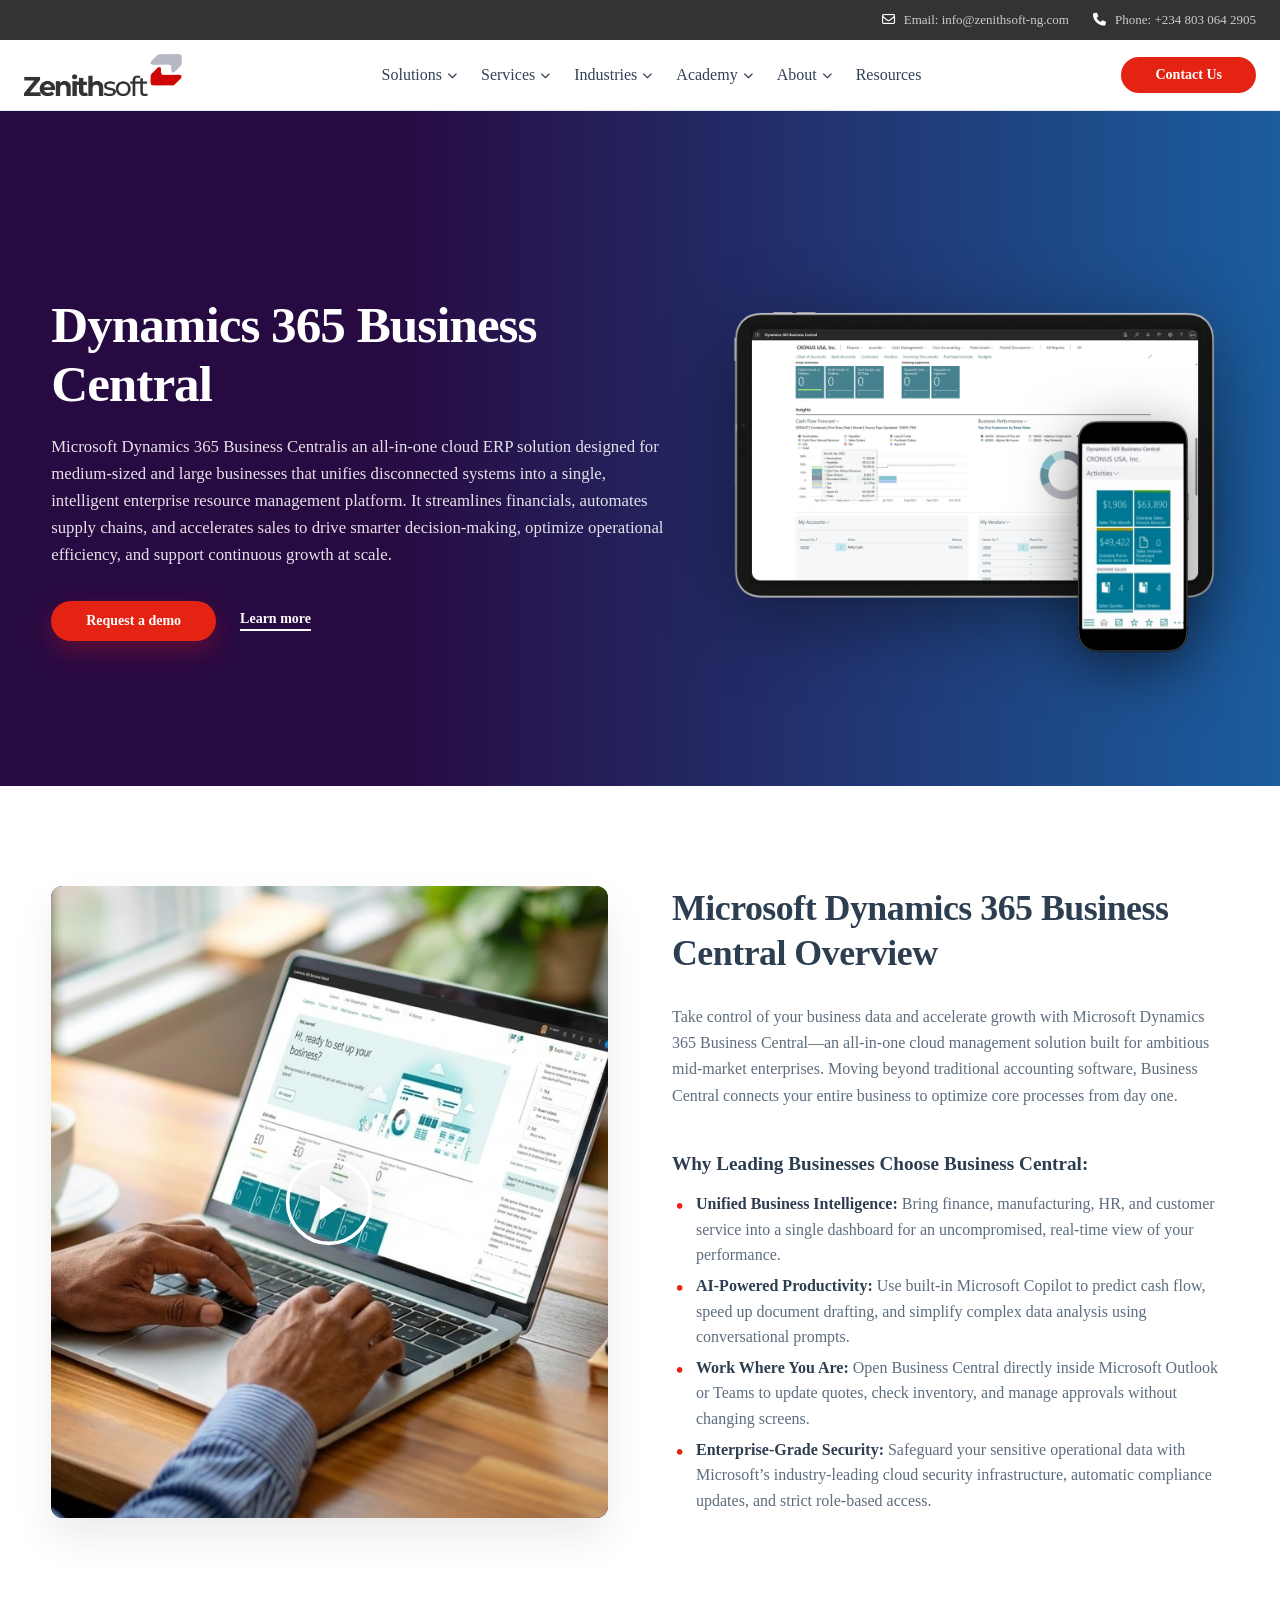
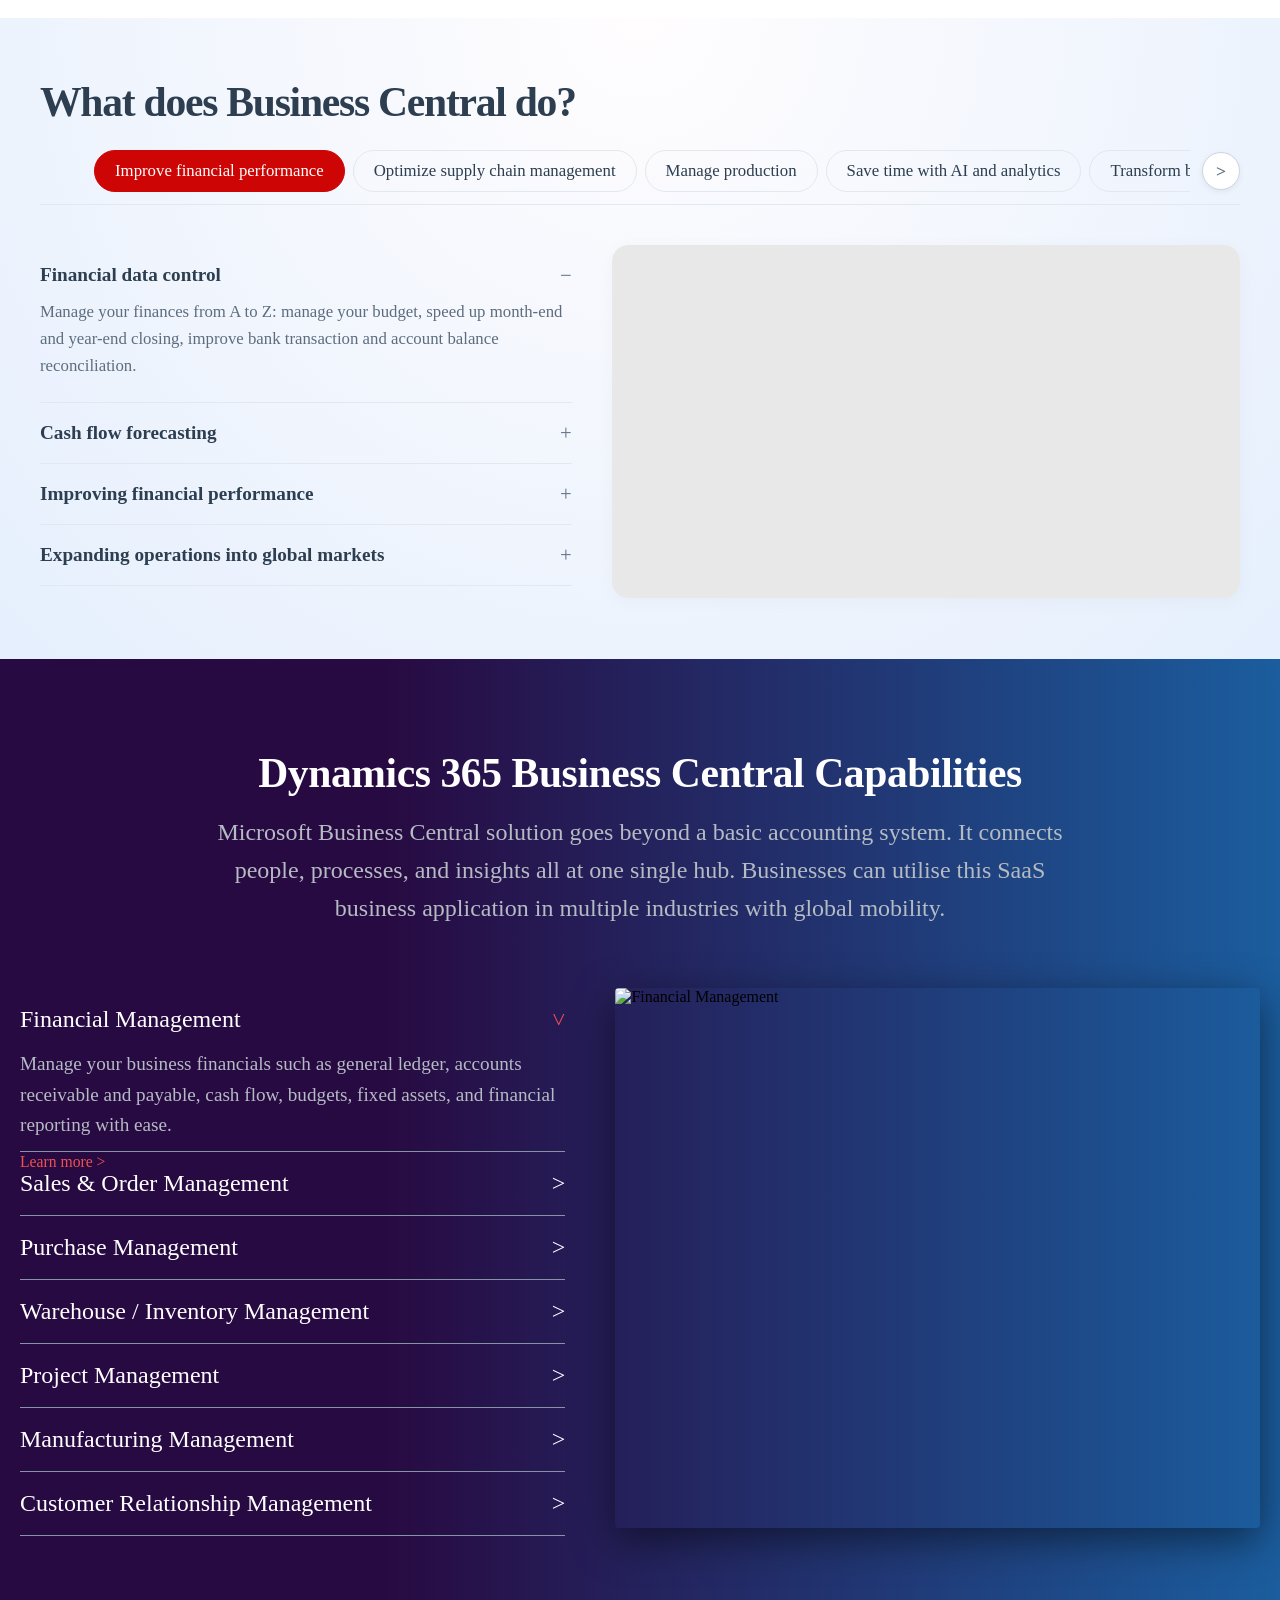
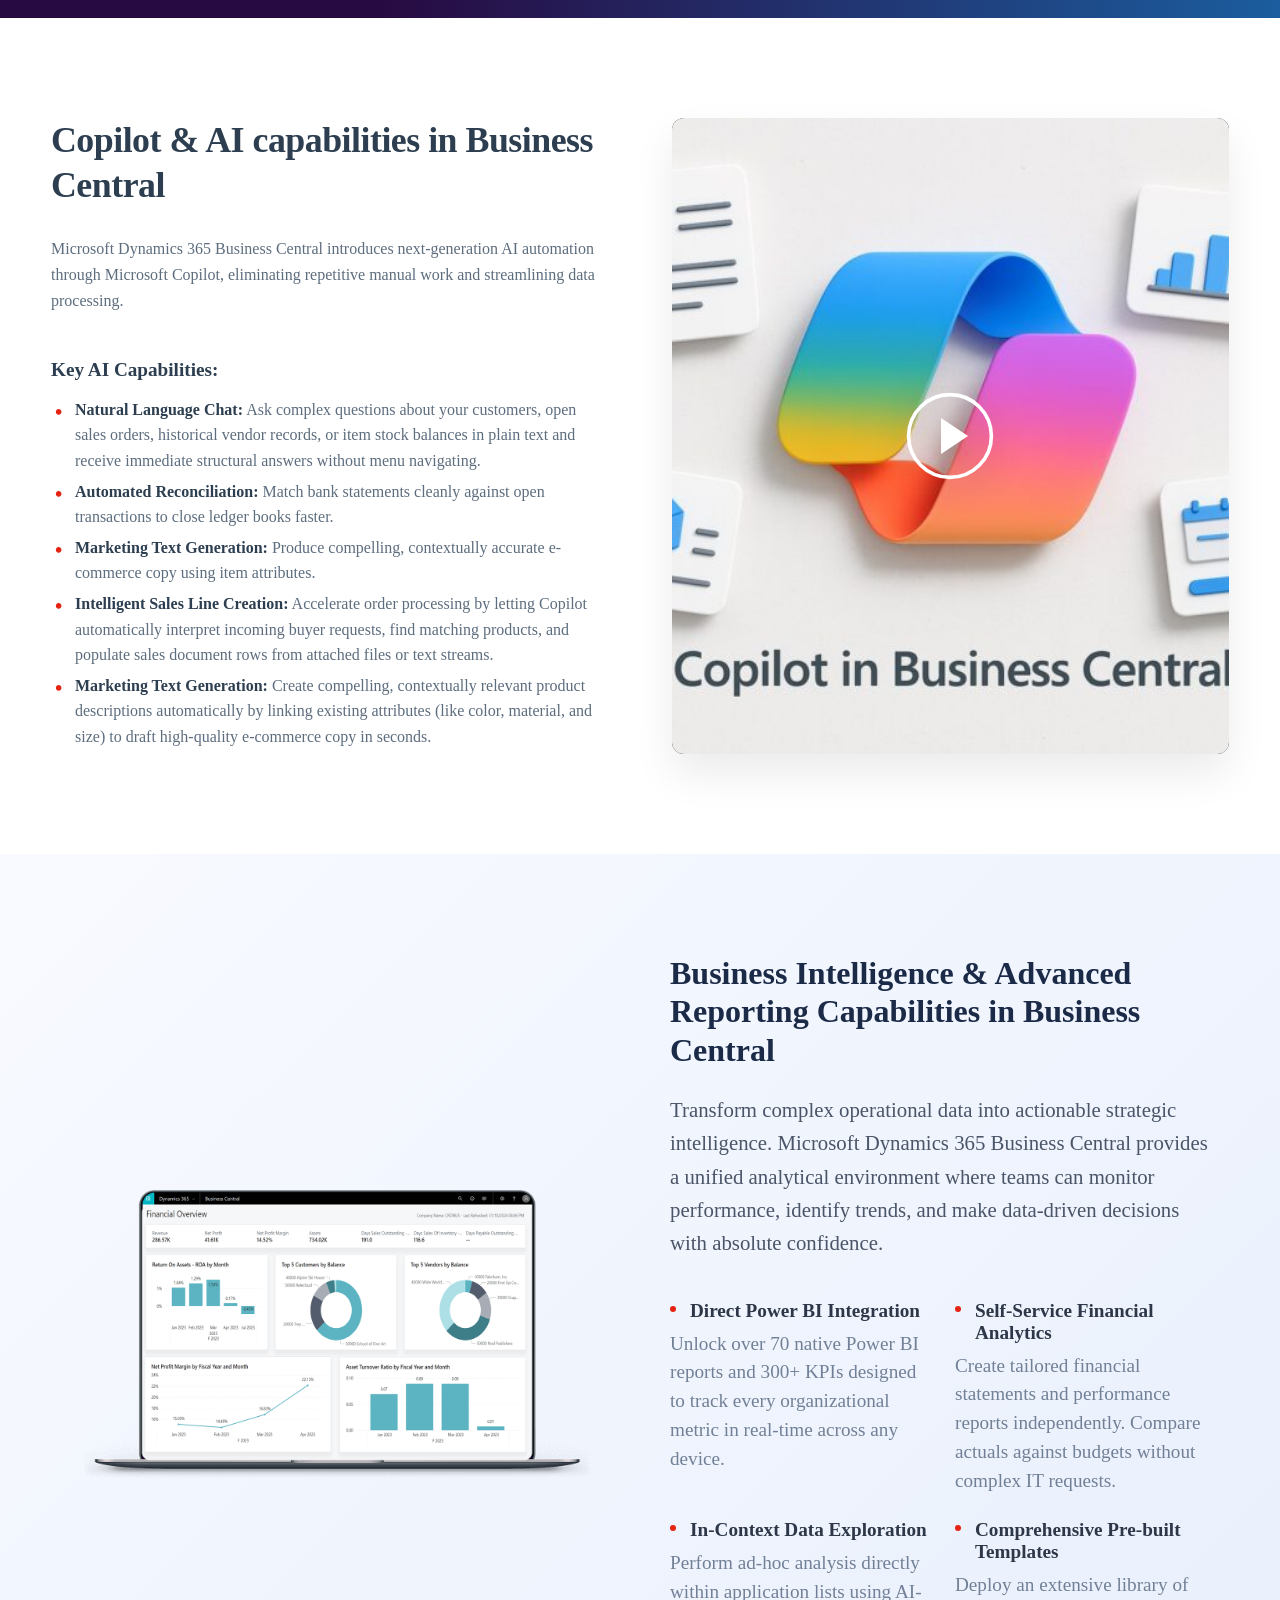
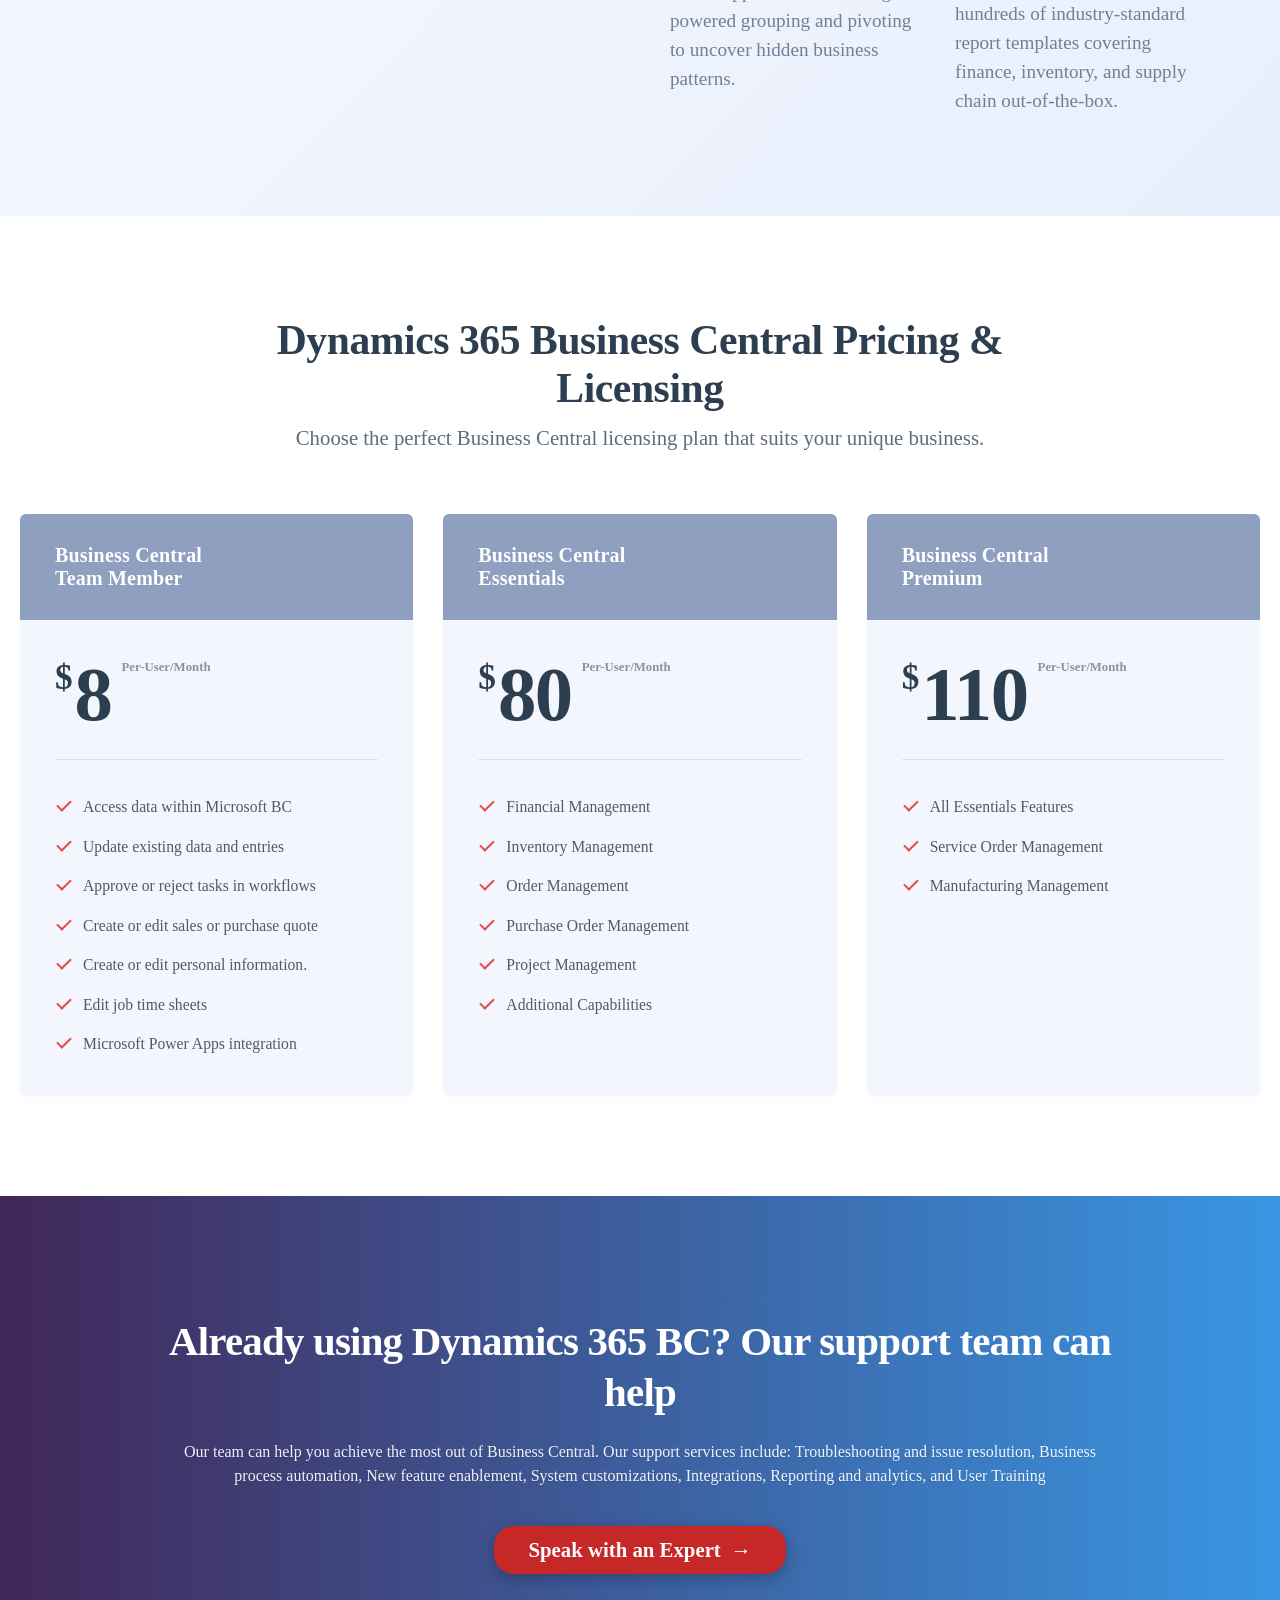
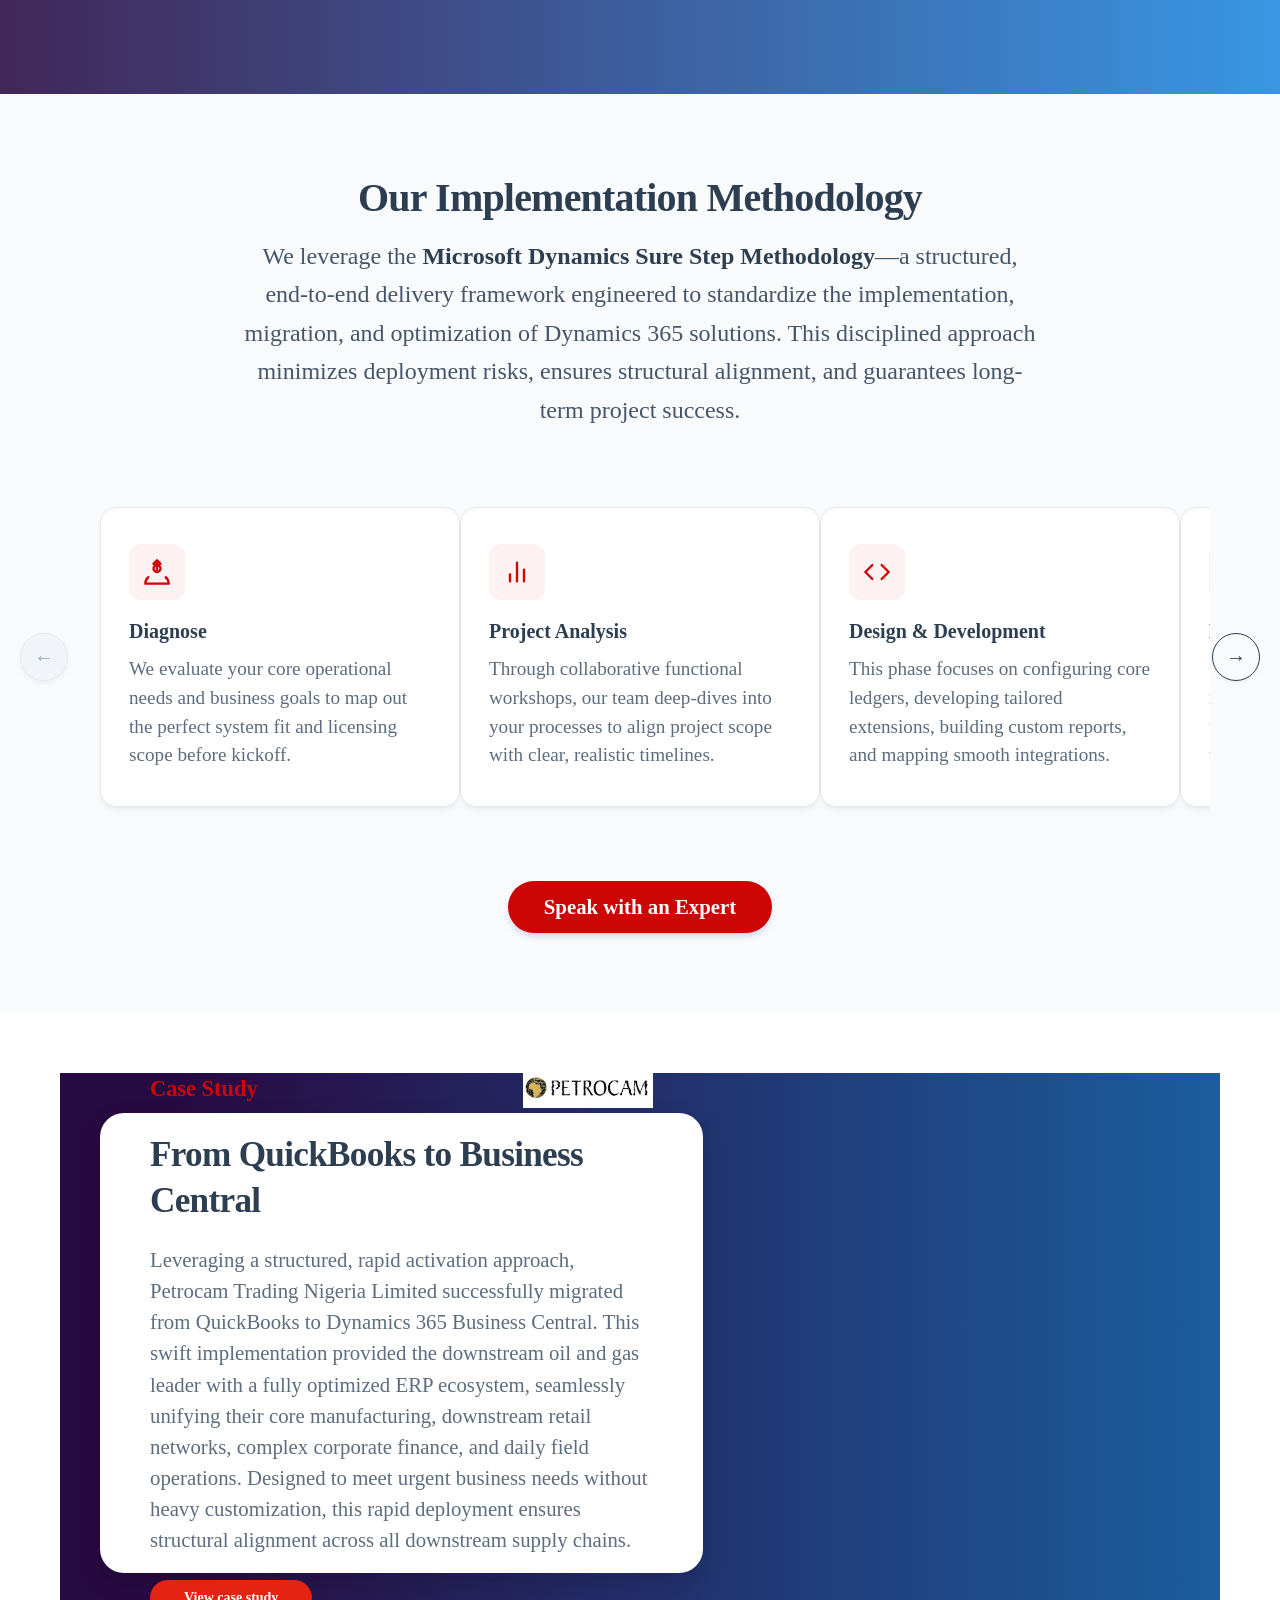
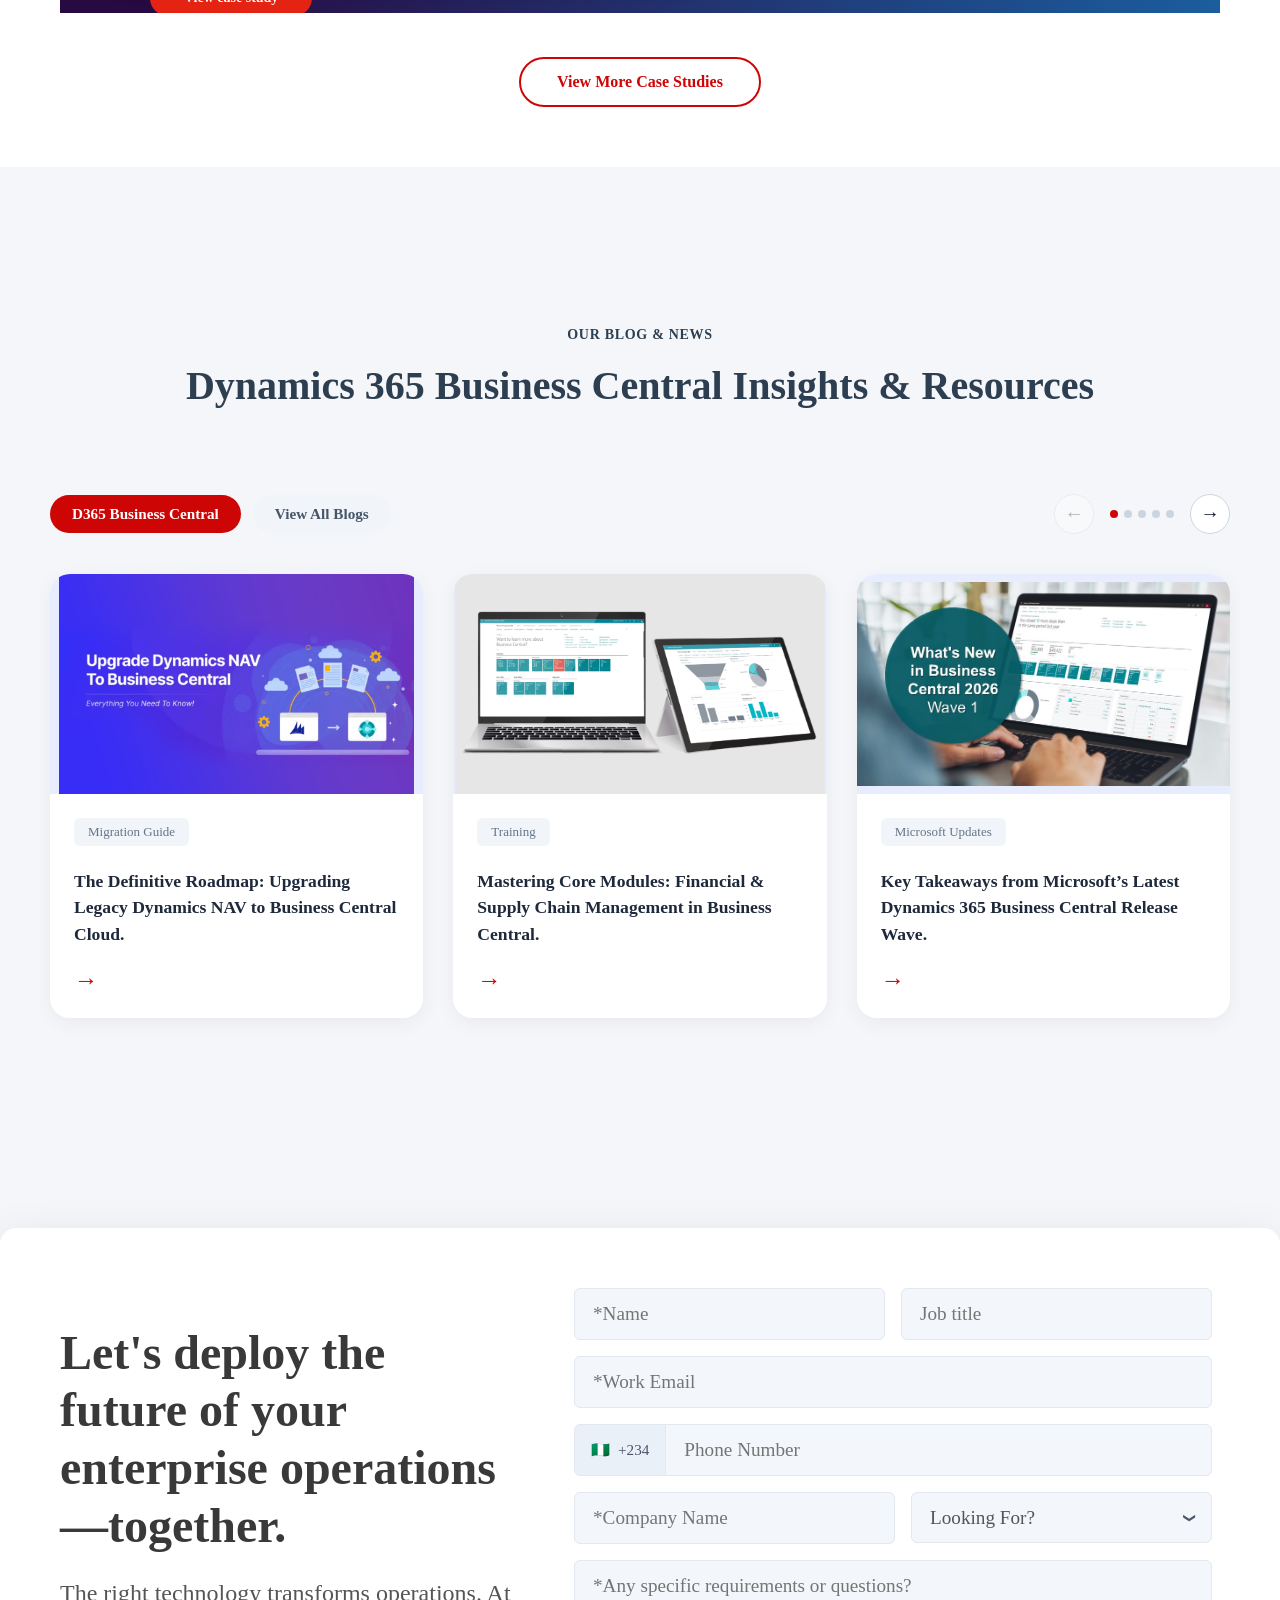
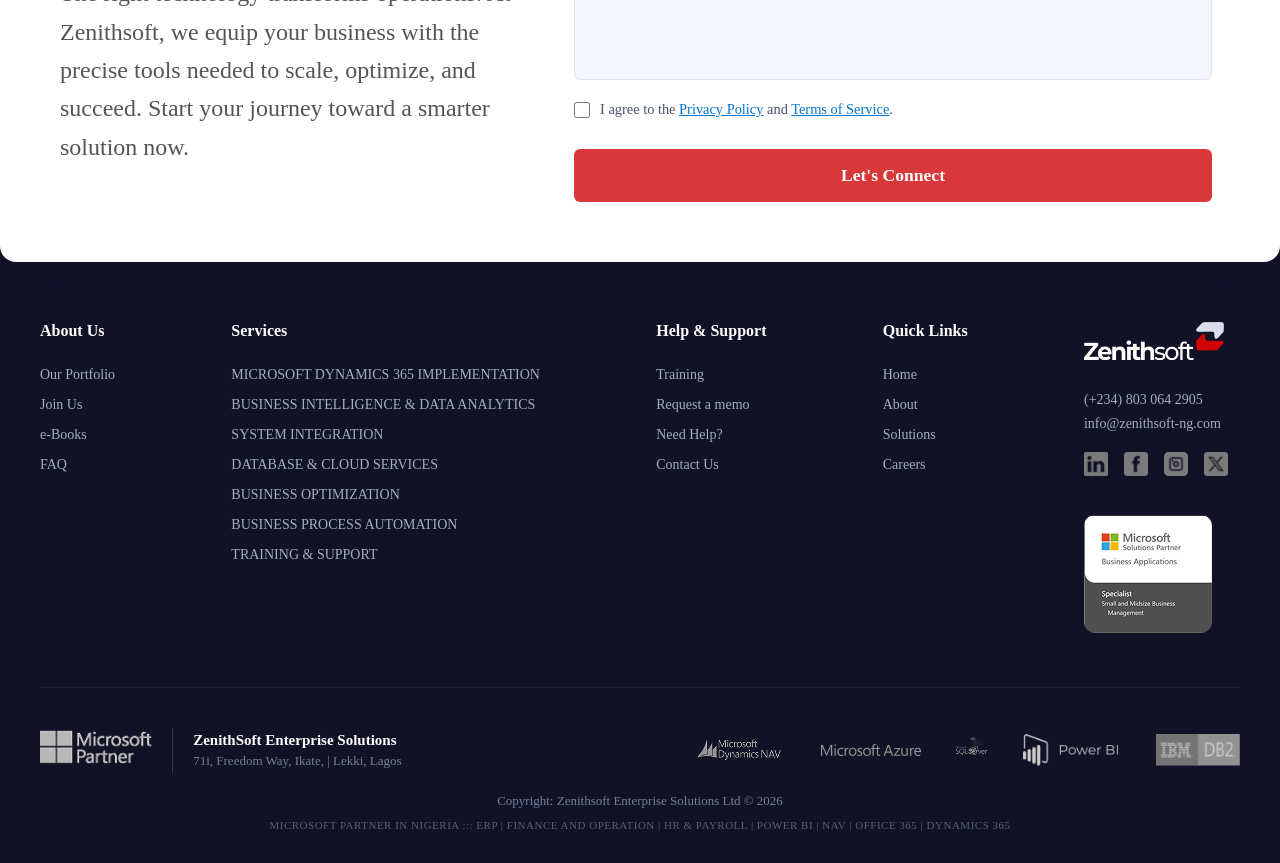
==== business-central.html @ 19b4be29 "Add files via upload" ====
<!DOCTYPE html>
<html lang="en">
<head>
    <meta charset="UTF-8">
    <meta name="viewport" content="width=device-width, initial-scale=1.0">
    <title>Zenithsoft Enterprise Solutions Limited</title>
      <link rel="icon" type="image/png" href="/logo & icons/favicon.png">
    <link rel="stylesheet" href="https://cdnjs.cloudflare.com/ajax/libs/font-awesome/6.4.0/css/all.min.css">
    <link rel="stylesheet" href="/css/business-central.css">
</head>
<body>

    <div class="top-bar" id="topBar">
        <div class="top-bar-container">
            <span class="top-bar-item"><i class="fa-regular fa-envelope"></i> Email: info@zenithsoft-ng.com</span>
            <span class="top-bar-item"><i class="fa-solid fa-phone"></i> Phone: +234 803 064 2905</span>
        </div>
    </div>

<!-- navigation -->
<header class="navbar" id="mainNavbar">
    <div class="nav-container">
        <div class="logo">
            <a href="/index.html">
                <img src="/logo & icons/logo updated black.png" alt="Zenithsoft Logo" class="brand-img">
            </a>
        </div>

        <button class="menu-toggle" id="menuToggle" aria-label="Toggle navigation">
            <i class="fa-solid fa-bars"></i>
        </button>

        <nav class="nav-links" id="navLinks">
            <button class="menu-close" id="menuClose" aria-label="Close menu"><i class="fa-solid fa-xmark"></i></button>
            
            <div class="nav-item-dropdown">
                <a href="#solutions" class="nav-item dropdown-trigger">Solutions <i class="fa-solid fa-chevron-down nav-arrow"></i></a>
                <div class="dropdown-pane mega-menu">
                    <div class="mega-menu-grid grid-4-cols">
                        <div class="menu-column">
                            <h3 class="column-title">
                                <a href="#solutions" class="column-link">
                                    <img src="/logo & icons/dynmics365.png" alt="" class="column-icon-img">
                                    Dynamics 365
                                </a>
                                <i class="fa-solid fa-chevron-down mobile-column-arrow"></i>
                            </h3>
                            <ul class="sub-list">
                                <li><a href="business-central.html">Business Central</a></li>
                                <li><a href="#">Finance & Operations</a></li>
                                <li><a href="#">Supply Chain</a></li>
                                <li><a href="#">Sales</a></li>
                                <li><a href="#">Finance</a></li>
                                <li><a href="#">Customer Service</a></li>
                                <li><a href="#">Human Resources</a></li>
                                <li><a href="#">Field Service</a></li>
                            </ul>
                        </div>

                        <div class="menu-column">
                            <h3 class="column-title">
                                <a href="#addons" class="column-link">
                                    <img src="/logo & icons/add-on.png" alt="" class="column-icon-img">
                                    Add-ons
                                </a>
                                <i class="fa-solid fa-chevron-down mobile-column-arrow"></i>
                            </h3>
                            <ul class="sub-list">
                                <li><a href="#">Advanced Payroll on BC</a></li>
                                <li><a href="#">Purchase Requisition</a></li>
                                <li><a href="#">Visitor Management</a></li>
                                <li><a href="#">Leave Management in BC HR Module</a></li>
                            </ul>
                        </div>

                        <div class="menu-column">
                            <h3 class="column-title">
                                <a href="#powerplatform" class="column-link">
                                    <img src="/logo & icons/Microsoft_Power_Platform_logo.png" alt="" class="column-icon-img">
                                    Power Platform
                                </a>
                                <i class="fa-solid fa-chevron-down mobile-column-arrow"></i>
                            </h3>
                            <ul class="sub-list">
                                <li><a href="#">Microsoft Power BI</a></li>
                                <li><a href="#">Microsoft Power Apps</a></li>
                                <li><a href="#">Microsoft Power Automate</a></li>
                                <li><a href="#">Power Virtual Agents</a></li>
                            </ul>
                        </div>

                        <div class="menu-column">
                            <h3 class="column-title">
                                <a href="#azureiot" class="column-link">
                                    <img src="/logo & icons/iot-hub.png" alt="" class="column-icon-img">
                                    Azure IoT
                                </a>
                                <i class="fa-solid fa-chevron-down mobile-column-arrow"></i>
                            </h3>
                            <ul class="sub-list">
                                <li><a href="#">Azure IoT Hub Services</a></li>
                                <li><a href="#">IoT Central</a></li>
                                <li><a href="#">Azure Sphere Deployments</a></li>
                                <li><a href="#">Azure IoT Edge Security</a></li>
                            </ul>
                        </div>

                        <div class="menu-column">
                            <h3 class="column-title">
                                <a href="#legacy" class="column-link">
                                    <img src="/logo & icons/old-dynamics.png" alt="" class="column-icon-img">
                                    Legacy Dynamics
                                </a>
                                <i class="fa-solid fa-chevron-down mobile-column-arrow"></i>
                            </h3>
                            <ul class="sub-list">
                                <li><a href="#">Dynamics NAV</a></li>
                                <li><a href="#">Dynamics CRM</a></li>
                                <li><a href="#">Dynamics AX</a></li>
                                <li><a href="#">Dynamics GP</a></li>
                            </ul>
                        </div>

                        <div class="menu-column">
                            <h3 class="column-title">
                                <a href="#productivity" class="column-link">
                                    <img src="/logo & icons/Microsoft_365 logo.png" alt="" class="column-icon-img">
                                    Cloud & Productivity
                                </a>
                                <i class="fa-solid fa-chevron-down mobile-column-arrow"></i>
                            </h3>
                            <ul class="sub-list">
                                <li><a href="#">Microsoft 365</a></li>
                                <li><a href="#">Microsoft Azure</a></li>
                                <li><a href="#">Microsoft Copilot</a></li>
                            </ul>
                        </div>
                    </div>
                </div>
            </div>

            <div class="nav-item-dropdown">
                <a href="#services" class="nav-item dropdown-trigger">Services <i class="fa-solid fa-chevron-down nav-arrow"></i></a>
                <div class="dropdown-pane mega-menu">
                    <div class="mega-menu-grid grid-4-cols">
                        <div class="menu-column">
                            <h3 class="column-title">
                                <span><i class="fa-solid fa-list-check icon-blue"></i> Solution Implementation</span>
                                <i class="fa-solid fa-chevron-down mobile-column-arrow"></i>
                            </h3>
                            <ul class="sub-list">
                                <li><a href="#">ERP Implementation</a></li>
                                <li><a href="#">CRM Implementation</a></li>
                                <li><a href="#">ERP Migration</a></li>
                                <li><a href="#">Solution Selection</a></li>
                            </ul>
                        </div>
                        
                        <div class="menu-column">
                            <h3 class="column-title">
                                <span><i class="fa-solid fa-chart-pie icon-teal"></i> Reporting & Analytics</span>
                                <i class="fa-solid fa-chevron-down mobile-column-arrow"></i>
                            </h3>
                            <ul class="sub-list">
                                <li><a href="#">Data Processing & Analysis</a></li>
                                <li><a href="#">Business Models Specification and Forecasting</a></li>
                                <li><a href="#">Reporting</a></li>
                                <li><a href="#">Data Visualization</a></li>
                            </ul>
                        </div>

                        <div class="menu-column row-span-2">
                            <h3 class="column-title">
                                <span><i class="fa-solid fa-laptop-code icon-indigo"></i> Software Engineering</span>
                                <i class="fa-solid fa-chevron-down mobile-column-arrow"></i>
                            </h3>
                            <ul class="sub-list">
                                <li><a href="#">Custom Development</a></li>
                                <li><a href="#">Integrations</a></li>
                                <li><a href="#">Automation</a></li>
                                <li><a href="#">Data Governance & AI Readiness</a></li>
                            </ul>
                        </div>

                        <div class="menu-column">
                            <h3 class="column-title">
                                <span><i class="fa-solid fa-cloud icon-cyan"></i> Cloud Services</span>
                                <i class="fa-solid fa-chevron-down mobile-column-arrow"></i>
                            </h3>
                            <ul class="sub-list">
                                <li><a href="#">Cloud Migration</a></li>
                                <li><a href="#">Hybrid Cloud Solutions</a></li>
                                <li><a href="#">Infrastructure as a Service</a></li>
                                <li><a href="#">Cloud Hosting & Storage</a></li>
                                <li><a href="#">Disaster Recovery</a></li>
                            </ul>
                        </div>

                        <div class="menu-column">
                            <h3 class="column-title">
                                <span><i class="fa-solid fa-heart-pulse icon-red"></i> Business Optimization</span>
                                <i class="fa-solid fa-chevron-down mobile-column-arrow"></i>
                            </h3>
                            <ul class="sub-list">
                                <li><a href="#">Business Process Discovery & Mapping</a></li>
                                <li><a href="#">Friction Identification & Gap Analysis</a></li>
                                <li><a href="#">Enterprise Solution Architecture & Deployment</a></li>
                                <li><a href="#">Post-Go-Live Performance Monitoring</a></li>
                                <li><a href="#">Continuous Optimization & Lifecycle Management</a></li>
                            </ul>
                        </div>

                        <div class="menu-column">
                            <h3 class="column-title">
                                <span><i class="fa-solid fa-users icon-orange"></i> User Adoption</span>
                                <i class="fa-solid fa-chevron-down mobile-column-arrow"></i>
                            </h3>
                            <ul class="sub-list">
                                <li><a href="#">Training</a></li>
                                <li><a href="#">Support</a></li>
                                <li><a href="#">Zenithsoft Academy</a></li>
                            </ul>
                        </div>
                    </div>
                </div>
            </div>

          <div class="nav-item-dropdown">
    <a href="#industries" class="nav-item dropdown-trigger">Industries <i class="fa-solid fa-chevron-down nav-arrow"></i></a>
    <div class="dropdown-pane mega-menu">
        <div class="mega-menu-grid grid-4-cols">
            
            <div class="menu-column">
                <h3 class="column-title no-border">
                    <span><i class="fa-solid fa-truck-ramp-box icon-indigo"></i> Wholesale & Distribution</span>
                </h3>
            </div>

            <div class="menu-column">
                <h3 class="column-title no-border">
                    <span><i class="fa-solid fa-oil-well icon-teal"></i> Oil and Gas</span>
                </h3>
            </div>

            <div class="menu-column">
                <h3 class="column-title no-border">
                    <span><i class="fa-solid fa-industry icon-blue"></i> Manufacturing</span>
                </h3>
            </div>

            <div class="menu-column">
                <h3 class="column-title no-border">
                    <span><i class="fa-solid fa-bolt icon-orange"></i> Power</span>
                </h3>
            </div>

            <div class="menu-column">
                <h3 class="column-title no-border">
                    <span><i class="fa-solid fa-landmark icon-lightblue"></i> Finance & Insurance</span>
                </h3>
            </div>

            <div class="menu-column">
                <h3 class="column-title no-border">
                    <span><i class="fa-solid fa-hammer icon-teal"></i> Construction</span>
                </h3>
            </div>

            <div class="menu-column">
                <h3 class="column-title no-border">
                    <span><i class="fa-solid fa-hotel icon-cyan"></i> Hospitality</span>
                </h3>
            </div>

            <div class="menu-column">
                <h3 class="column-title no-border">
                    <span><i class="fa-solid fa-hand-holding-heart icon-red"></i> Nonprofit</span>
                </h3>
            </div>

        </div>
    </div>
</div>




            <div class="nav-item-dropdown relative-container">
                <a href="#" class="nav-item dropdown-trigger">Academy <i class="fa-solid fa-chevron-down nav-arrow"></i></a>
                <div class="dropdown-pane small-menu">
                    <ul class="small-menu-list">
                        <li><a href="#"><i class="fa-solid fa-chart-line icon-red"></i> The Academy</a></li>
                    </ul>
                </div>
            </div>

            <div class="nav-item-dropdown relative-container">
                <a href="#about" class="nav-item dropdown-trigger">About <i class="fa-solid fa-chevron-down nav-arrow"></i></a>
                <div class="dropdown-pane small-menu">
                    <ul class="small-menu-list">
                        <li><a href="#"><i class="fa-solid fa-chart-line icon-red"></i> Overview</a></li>
                        <li><a href="/career.html"><i class="fa-solid fa-rocket icon-red"></i> Careers</a></li>
                    </ul>
                </div>
            </div>

            <a href="#blog" class="nav-item">Resources</a>
        </nav>

        <div class="nav-actions">
            <a href="/contactUs.html" class="contact-btn">Contact Us</a>
        </div>
    </div>
</header>



<!-- hero -->
 <section class="bc-hero">
    <div class="bc-hero-container">
        
        <div class="bc-hero-text">
            <h1 class="bc-hero-title">Dynamics 365 Business Central</h1>
            <p class="bc-hero-subtitle">Microsoft Dynamics 365 Business Centralis an all-in-one 
                cloud ERP solution designed for medium-sized and large businesses that unifies 
                disconnected systems into a single, intelligent enterprise resource management 
                platform. It streamlines financials, automates supply chains, and accelerates 
                sales to drive smarter decision-making, optimize operational efficiency, and
                 support continuous growth at scale.</p>
            
            <div class="bc-hero-actions">
                <a href="#form" class="cta-btn">Request a demo</a>
                <a href="#overview" class="hero-link-btn">Learn more</a>
            </div>
        </div>
        
        <div class="bc-hero-mockup">
            <img src="/BC/BC1.png" alt="Business Central Tablet Interface" class="device-tablet">
            <img src="/BC/BC-Mobile.png" alt="Business Central Mobile Interface" class="device-mobile">
        </div>
        
    </div>
</section>

   
<!-- business central overview section -->
<section class="bc-overview-section" id="overview">
    <div class="bc-overview-container">
        
        <div class="bc-overview-video-block scroll-reveal left">
            <div class="video-wrapper" id="videoWrapper">
                <iframe 
                    id="bcPlayer"
                    src="https://www.youtube-nocookie.com/embed/X7B99e3mNfI?enablejsapi=1&rel=0" 
                    title="Microsoft Dynamics 365 Business Central Overview" 
                    frameborder="0" 
                    allow="accelerometer; autoplay; clipboard-write; encrypted-media; gyroscope; picture-in-picture; web-share" 
                    allowfullscreen>
                </iframe>
                
                <div class="video-cover-overlay" id="videoCover">
                    <img src="/BC/Thumbnail.png" alt="Video Placeholder Background" class="cover-bg">
                    <button class="custom-play-trigger" aria-label="Atskaņot video">
                        <svg viewBox="0 0 100 100" class="play-svg-icon">
                            <circle cx="50" cy="50" r="46" fill="none" stroke="#ffffff" stroke-width="4"/>
                            <polygon points="40,30 70,50 40,70" fill="#ffffff"/>
                        </svg>
                    </button>
                </div>
            </div>
        </div>
        
        <div class="bc-overview-text-block scroll-reveal right">
            <h2 class="overview-main-title">Microsoft Dynamics 365 Business Central Overview</h2>
            
            <p class="overview-body-paragraph">
                Take control of your business data and accelerate growth with Microsoft Dynamics 365 Business Central—an all-in-one cloud management solution built for ambitious mid-market enterprises. Moving beyond traditional accounting software, Business Central connects your entire business to optimize core processes from day one.
            </p>
            
            <h3 class="overview-sub-title">Why Leading Businesses Choose Business Central:</h3>
            <ul class="overview-feature-list">
                <li><strong>Unified Business Intelligence:</strong> Bring finance, manufacturing, HR, and customer service into a single dashboard for an uncompromised, real-time view of your performance.</li>
                <li><strong>AI-Powered Productivity:</strong> Use built-in Microsoft Copilot to predict cash flow, speed up document drafting, and simplify complex data analysis using conversational prompts.</li>
                <li><strong>Work Where You Are:</strong> Open Business Central directly inside Microsoft Outlook or Teams to update quotes, check inventory, and manage approvals without changing screens.</li>
                <li><strong>Enterprise-Grade Security:</strong> Safeguard your sensitive operational data with Microsoft’s industry-leading cloud security infrastructure, automatic compliance updates, and strict role-based access.</li>
            </ul>
        </div>

    </div>
</section>


<!-- WHAT DOES BUSINESS CENTRAL DO -->
<section class="bcz-overview-section">
    <div class="bcz-container">
        <h2 class="bcz-section-title">What does Business Central do?</h2>

        <div class="bcz-tabs-wrapper">
            <button class="bcz-nav-arrow bcz-arrow-left bcz-is-hidden" id="bczTabScrollLeft" aria-label="Scroll tabs left">&lt;</button>
            
            <div class="bcz-tabs-scroll-container" id="bczTabsScrollContainer">
                <div class="bcz-tabs-track" id="bczTabsTrack"></div>
            </div>

            <button class="bcz-nav-arrow bcz-arrow-right" id="bczTabScrollRight" aria-label="Scroll tabs right">&gt;</button>
        </div>

        <div class="bcz-feature-grid">
            <div class="bcz-accordion-column" id="bczAccordionContainer"></div>

            <div class="bcz-media-column">
                <div class="bcz-media-frame">
                    <img id="bczFeatureImage" class="bcz-display-media bcz-image-element bcz-is-hidden" src="" alt="Feature Preview Graphic">
                    
                    <div id="bczVideoWrapper" class="bcz-display-media bcz-video-wrapper">
                        <div class="bcz-video-cover" id="bczVideoCover">
                            <div class="bcz-mock-dashboard-bg"></div>
                        </div>
                        
                        <div class="bcz-iframe-container">
                            <video id="bczLocalPlayer" playsinline preload="auto" autoplay muted loop>
                                <source src="/BC/Business Central.mp4" type="video/mp4">
                                Your browser does not support the video tag.
                            </video>
                        </div>
                    </div>
                </div>
            </div>
        </div>
    </div>
</section>


<!-- CAPABILITIES -->
<section class="bcc-capabilities-section">
    <div class="bcc-container">
        <div class="bcc-header-block">
            <h2 class="bcc-section-title">Dynamics 365 Business Central Capabilities</h2>
            <p class="bcc-section-subtitle">Microsoft Business Central solution goes beyond a basic accounting system. It connects people, processes, and insights all at one single hub. Businesses can utilise this SaaS business application in multiple industries with global mobility.</p>
        </div>

        <div class="bcc-feature-grid">
            <div class="bcc-accordion-column" id="bccAccordionContainer"></div>

            <div class="bcc-media-column">
                <div class="bcc-media-frame">
                    <div class="bcc-media-stack" id="bccMediaStack"></div>
                </div>
            </div>
        </div>
    </div>
</section>


<!-- Copilot & AI capabilities in Business Central -->
<section class="bc-overview-section">
    <div class="bc-overview-container">
        
        <div class="bc-overview-text-block scroll-reveal left">
            <h2 class="overview-main-title">Copilot & AI capabilities in Business Central</h2>
            
            <p class="overview-body-paragraph">
                Microsoft Dynamics 365 Business Central introduces next-generation AI automation through Microsoft Copilot, eliminating repetitive manual work and streamlining data processing. 
            </p>
            
            <h3 class="overview-sub-title">Key AI Capabilities:</h3>
            <ul class="overview-feature-list">
                <li><strong>Natural Language Chat:</strong> Ask complex questions about your customers, open sales orders, historical vendor records, or item stock balances in plain text and receive immediate structural answers without menu navigating.</li>
                <li><strong>Automated Reconciliation:</strong> Match bank statements cleanly against open transactions to close ledger books faster.</li>
                <li><strong>Marketing Text Generation:</strong> Produce compelling, contextually accurate e-commerce copy using item attributes.</li>
                <li><strong>Intelligent Sales Line Creation:</strong> Accelerate order processing by letting Copilot automatically interpret incoming buyer requests, find matching products, and populate sales document rows from attached files or text streams.</li>
                <li><strong>Marketing Text Generation:</strong> Create compelling, contextually relevant product descriptions automatically by linking existing attributes (like color, material, and size) to draft high-quality e-commerce copy in seconds.</li>
            </ul>
        </div>

        <div class="bc-overview-video-block scroll-reveal right">
            <div class="video-wrapper" id="copilotVideoWrapper">
                
                <div class="video-cover-overlay" id="copilotVideoCover">
                    <img src="/BC/copilot-in-BC2.jpg" alt="Copilot AI Capabilities Video Background" class="cover-bg">
                    <button class="custom-play-trigger" aria-label="Play AI Overview Video">
                        <svg viewBox="0 0 100 100" class="play-svg-icon">
                            <circle cx="50" cy="50" r="46" fill="none" stroke="#ffffff" stroke-width="4"/>
                            <polygon points="40,30 70,50 40,70" fill="#ffffff"/>
                        </svg>
                    </button>
                </div>

                <iframe 
                    id="copilotPlayer"
                    src="https://www.youtube-nocookie.com/embed/OP7oVMR1o1E?enablejsapi=1&rel=0" 
                    title="Work smarter with Copilot in Microsoft Dynamics 365 Business Central" 
                    frameborder="0" 
                    allow="accelerometer; autoplay; clipboard-write; encrypted-media; gyroscope; picture-in-picture; web-share" 
                    allowfullscreen>
                </iframe>

            </div>
        </div>

    </div>
</section>


<!-- REPORTING -->

<section class="bc-analytics-section">
    <div class="bc-analytics-container">
        
        <div class="bc-analytics-media-block scroll-reveal bcc-reveal-slide-up">
            <div class="analytics-image-frame">
                <img src="/BC/BC-report2.png" alt="Dynamics 365 Business Central Reporting Dashboard" class="dashboard-preview">
            </div>
        </div>

        <div class="bc-analytics-text-block scroll-reveal bcc-reveal-slide-up">
            <h2 class="analytics-main-title">Business Intelligence & Advanced Reporting Capabilities in Business Central</h2>
            
            <p class="analytics-body-paragraph">
                Transform complex operational data into actionable strategic intelligence. Microsoft Dynamics 365 Business Central provides a unified analytical environment where teams can monitor performance, identify trends, and make data-driven decisions with absolute confidence.
            </p>
            
            <div class="analytics-feature-matrix">
                <div class="matrix-item">
                    <h4>Direct Power BI Integration</h4>
                    <p>Unlock over 70 native Power BI reports and 300+ KPIs designed to track every organizational metric in real-time across any device.</p>
                </div>

                <div class="matrix-item">
                    <h4>Self-Service Financial Analytics</h4>
                    <p>Create tailored financial statements and performance reports independently. Compare actuals against budgets without complex IT requests.</p>
                </div>

                <div class="matrix-item">
                    <h4>In-Context Data Exploration</h4>
                    <p>Perform ad-hoc analysis directly within application lists using AI-powered grouping and pivoting to uncover hidden business patterns.</p>
                </div>

                <div class="matrix-item">
                    <h4>Comprehensive Pre-built Templates</h4>
                    <p>Deploy an extensive library of hundreds of industry-standard report templates covering finance, inventory, and supply chain out-of-the-box.</p>
                </div>
            </div>
        </div>

    </div>
</section>

<!-- PRICING & LICENSING -->
 <section class="bcc-pricing-section">
    <div class="bcc-pricing-container">
        <div class="bcc-pricing-header">
            <h2 class="bcc-pricing-title">Dynamics 365 Business Central Pricing & Licensing</h2>
            <p class="bcc-pricing-subtitle">Choose the perfect Business Central licensing plan that suits your unique business.</p>
        </div>

        <div class="bcc-pricing-grid" id="bccPricingGrid">

             <div class="bcc-pricing-card bcc-card-team">
                <div class="bcc-card-header">
                    <h3>Business Central<br>Team Member</h3>
                </div>
                <div class="bcc-card-body">
                    <div class="bcc-price-block">
                        <span class="bcc-currency">$</span>
                        <span class="bcc-amount">8</span>
                        <span class="bcc-period">Per-User/Month</span>
                    </div>
                    <ul class="bcc-features-list">
                        <li>Access data within Microsoft BC</li>
                        <li>Update existing data and entries</li>
                        <li>Approve or reject tasks in workflows</li>
                        <li>Create or edit sales or purchase quote</li>
                        <li>Create or edit personal information.</li>
                        <li>Edit job time sheets</li>
                        <li>Microsoft Power Apps integration</li>
                    </ul>
                </div>
            </div>

            
            <div class="bcc-pricing-card bcc-card-essentials">
                <div class="bcc-card-header">
                    <h3>Business Central<br>Essentials</h3>
                </div>
                <div class="bcc-card-body">
                    <div class="bcc-price-block">
                        <span class="bcc-currency">$</span>
                        <span class="bcc-amount">80</span>
                        <span class="bcc-period">Per-User/Month</span>
                    </div>
                    <ul class="bcc-features-list">
                        <li>Financial Management</li>
                        <li>Inventory Management</li>
                        <li>Order Management</li>
                        <li>Purchase Order Management</li>
                        <li>Project Management</li>
                        <li>Additional Capabilities</li>
                    </ul>
                </div>
            </div>

            <div class="bcc-pricing-card bcc-card-premium">
                <div class="bcc-card-header">
                    <h3>Business Central<br>Premium</h3>
                </div>
                <div class="bcc-card-body">
                    <div class="bcc-price-block">
                        <span class="bcc-currency">$</span>
                        <span class="bcc-amount">110</span>
                        <span class="bcc-period">Per-User/Month</span>
                    </div>
                    <ul class="bcc-features-list">
                        <li>All Essentials Features</li>
                        <li>Service Order Management</li>
                        <li>Manufacturing Management</li>
                    </ul>
                </div>
            </div>

           
        </div>
    </div>
</section>


<!-- SUPPORT -->
<section class="bc-premium-banner-section">
    <div class="bc-banner-gradient-overlay"></div>
    
    <div class="bc-banner-content-container scroll-reveal bcc-reveal-slide-up-slow">
        <h2 class="bc-banner-main-title">
            Already using Dynamics 365 BC? Our support team can help
        </h2>
        
        <p class="bc-banner-body-text">
           Our team can help you achieve the most out of Business Central.
            Our support services include: Troubleshooting and issue resolution,
Business process automation,
New feature enablement,
System customizations,
Integrations,
Reporting and analytics, and User Training
        </p>
        
        <div class="bc-banner-action-row">
            <a href="#form" class="bc-banner-primary-btn">
                Speak with an Expert <span class="bc-btn-arrow">→</span>
            </a>
        </div>
    </div>
</section>

<!-- METHODOLOGY -->
<section class="bcm-methodology-section">
    <div class="bcm-container">
        <div class="bcm-header-block">
            <h2 class="bcm-section-title">Our Implementation Methodology</h2>
            <p class="bcm-section-subtitle">
                We leverage the <span>Microsoft Dynamics Sure Step Methodology</span>—a structured, end-to-end delivery framework engineered to standardize the implementation, migration, and optimization of Dynamics 365 solutions. This disciplined approach minimizes deployment risks, ensures structural alignment, and guarantees long-term project success.
            </p>
        </div>

        <div class="bcm-slider-wrapper">
            <button class="bcm-nav-btn bcm-prev-btn" id="bcmPrevBtn" aria-label="Previous items">&larr;</button>
            
            <div class="bcm-slider-container" id="bcmSliderContainer">
                <div class="bcm-slider-track" id="bcmSliderTrack">
                    
                    <div class="bcm-card bcm-reveal">
                        <div class="bcm-icon-container">
                            <svg viewBox="0 0 24 24" fill="none" stroke="currentColor" stroke-width="2" stroke-linecap="round" stroke-linejoin="round"><path d="M4.5 16.5c-1.5 1.26-2.5 3.19-2.5 5.5h20c0-2.31-1-4.24-2.5-5.5M12 2v10M9 5l3-3 3 3M12 12a3 3 0 1 0 0-6 3 3 0 0 0 0 6Z"/></svg>
                        </div>
                        <h3 class="bcm-card-title">Diagnose</h3>
                        <p class="bcm-card-text">We evaluate your core operational needs and business goals to map out the perfect system fit and licensing scope before kickoff.</p>
                    </div>

                    <div class="bcm-card bcm-reveal">
                        <div class="bcm-icon-container">
                            <svg viewBox="0 0 24 24" fill="none" stroke="currentColor" stroke-width="2" stroke-linecap="round" stroke-linejoin="round"><line x1="18" y1="20" x2="18" y2="10"></line><line x1="12" y1="20" x2="12" y2="4"></line><line x1="6" y1="20" x2="6" y2="14"></line></svg>
                        </div>
                        <h3 class="bcm-card-title">Project Analysis</h3>
                        <p class="bcm-card-text">Through collaborative functional workshops, our team deep-dives into your processes to align project scope with clear, realistic timelines.</p>
                    </div>

                    <div class="bcm-card bcm-reveal">
                        <div class="bcm-icon-container">
                            <svg viewBox="0 0 24 24" fill="none" stroke="currentColor" stroke-width="2" stroke-linecap="round" stroke-linejoin="round"><polyline points="16 18 22 12 16 6"></polyline><polyline points="8 6 2 12 8 18"></polyline></svg>
                        </div>
                        <h3 class="bcm-card-title">Design & Development</h3>
                        <p class="bcm-card-text">This phase focuses on configuring core ledgers, developing tailored extensions, building custom reports, and mapping smooth integrations.</p>
                    </div>

                    <div class="bcm-card bcm-reveal">
                        <div class="bcm-icon-container">
                            <svg viewBox="0 0 24 24" fill="none" stroke="currentColor" stroke-width="2" stroke-linecap="round" stroke-linejoin="round"><path d="M20.88 18.09A5 5 0 0 0 18 9h-1.26A8 8 0 1 0 3 16.29"></path><polyline points="16 16 12 12 8 16"></polyline><line x1="12" y1="12" x2="12" y2="22"></line></svg>
                        </div>
                        <h3 class="bcm-card-title">Deployment</h3>
                        <p class="bcm-card-text">Our consultants safely handle data migration, run thorough platform testing, and guide your team through user acceptance testing (UAT).</p>
                    </div>

                    <div class="bcm-card bcm-reveal">
                        <div class="bcm-icon-container">
                            <svg viewBox="0 0 24 24" fill="none" stroke="currentColor" stroke-width="2" stroke-linecap="round" stroke-linejoin="round"><path d="M12 22s8-4 8-10V5l-8-3-8 3v7c0 6 8 10 8 10z"/></svg>
                        </div>
                        <h3 class="bcm-card-title">Go-Live</h3>
                        <p class="bcm-card-text">Once your live datasets are migrated to the cloud, we carefully manage the cutover process and launch your active business operations.</p>
                    </div>

                    <div class="bcm-card bcm-reveal">
                        <div class="bcm-icon-container">
                            <svg viewBox="0 0 24 24" fill="none" stroke="currentColor" stroke-width="2" stroke-linecap="round" stroke-linejoin="round"><path d="M3 18v-6a9 9 0 0 1 18 0v6"></path><path d="M21 19a2 2 0 0 1-2 2h-1a2 2 0 0 1-2-2v-3a2 2 0 0 1 2-2h3zM3 19a2 2 0 0 0 2 2h1a2 2 0 0 0 2-2v-3a2 2 0 0 0-2-2H3z"></path></svg>
                        </div>
                        <h3 class="bcm-card-title">Post-Go-Live Support</h3>
                        <p class="bcm-card-text">Our team stands by you after launch to fine-tune system performance, resolve early user questions, and ensure complete stability.</p>
                    </div>

                </div>
            </div>

            <button class="bcm-nav-btn bcm-next-btn" id="bcmNextBtn" aria-label="Next items">&rarr;</button>
        </div>

        <div class="bcm-action-block">
            <a href="#" class="bcm-expert-btn">Speak with an Expert</a>
        </div>
    </div>
</section>

<!-- CASE STUDY -->
<section class="bcc-casestudy-section">
    <div class="bcc-container">
        <div class="bcc-slider-frame">
            
            <button class="bcc-ctrl-btn bcc-left-ctrl" id="bccPrevStudyBtn" aria-label="Previous case study">&lsaquo;</button>
            <button class="bcc-ctrl-btn bcc-right-ctrl" id="bccNextStudyBtn" aria-label="Next case study">&rsaquo;</button>

            <div class="bcc-slider-viewport" id="bccSliderViewport">
                <div class="bcc-slider-track" id="bccStudyTrack">

                    <div class="bcc-slide-item">
                        <div class="bcc-split-layout">
                            
                            <div class="bcc-overlay-card">
                                <div class="bcc-casestudy-header">
                                    <span class="bcc-tagline">Case Study</span>
                                    <div class="bcc-client-logo">
                                        <img src="/logo & icons/petrocalm-logo1.png" alt="Redpoint Logo" />
                                    </div>
                                </div>
                                
                                <h3 class="bcc-headline">From QuickBooks to Business Central</h3>
                                <p class="bcc-summary">
                                    Leveraging a structured, rapid activation approach, Petrocam Trading Nigeria Limited successfully migrated from QuickBooks to Dynamics 365 Business Central. This swift implementation provided the downstream oil and gas leader with a fully optimized ERP ecosystem, seamlessly unifying their core manufacturing, downstream retail networks, complex corporate finance, and daily field operations. Designed to meet urgent business needs without heavy customization, this rapid deployment ensures structural alignment across all downstream supply chains.
                                </p>
                                <div class="bcc-card-actions">
                                    <a href="#" class="contact-btn">View case study</a>
                                </div>
                            </div>
                            
                            <div class="bcc-visual-side" style="background-image: url('new_asset/petrocam.png');"></div>
                        </div>
                    </div>

                    <div class="bcc-slide-item">
                        <div class="bcc-split-layout">
                            <div class="bcc-overlay-card">
                                <div class="bcc-casestudy-header">
                                    <span class="bcc-tagline">Case Study</span>
                                    <div class="bcc-client-logo">
                                        </div>
                                </div>
                                <h3 class="bcc-headline">Optimizing Supply Chain & Shop Floor Controls</h3>
                                <p class="bcc-summary">
                                    A leading multi-site manufacturing group replaced its fragmented legacy software with a unified Business Central ecosystem. By integrating real-time raw materials tracking with machine capacity scheduling, the firm achieved a 22% increase in floor throughput and established end-to-end trace visibility across its entire regional distribution supply network.
                                </p>
                                <div class="bcc-card-actions">
                                    <a href="#" class="contact-btn">View case study</a>
                                </div>
                            </div>
                            <div class="bcc-visual-side" style="background-image: url('https://images.unsplash.com/photo-1586528116311-ad8dd3c8310d?auto=format&fit=crop&w=1200&q=80');"></div>
                        </div>
                    </div>

                    <div class="bcc-slide-item">
                        <div class="bcc-split-layout">
                            <div class="bcc-overlay-card">
                                <div class="bcc-casestudy-header">
                                    <span class="bcc-tagline">Case Study</span>
                                    <div class="bcc-client-logo">
                                        </div>
                                </div>
                                <h3 class="bcc-headline">Unifying Multi-Currency Global Financial Control</h3>
                                <p class="bcc-summary">
                                    Operating across multiple international trade zones, Meridian Global struggled with delayed month-end consolidation. Implementing Business Central consolidated global ledgers, automated cross-border tax compliance, and generated unified Power BI reporting—shrinking financial closing windows from weeks down to a matter of hours.
                                </p>
                                <div class="bcc-card-actions">
                                    <a href="#" class="contact-btn">View case study</a>
                                </div>
                            </div>
                            <div class="bcc-visual-side" style="background-image: url('https://images.unsplash.com/photo-1454165804606-c3d57bc86b40?auto=format&fit=crop&w=1200&q=80');"></div>
                        </div>
                    </div>

                    <div class="bcc-slide-item">
                        <div class="bcc-split-layout">
                            <div class="bcc-overlay-card">
                                <div class="bcc-casestudy-headerr">
                                    <span class="bcc-tagline">Case Study</span>
                                    <div class="bcc-client-logo">
                                        </div>
                                </div>
                                <h3 class="bcc-headline">Streamlining Asset Maintenance & Procurement</h3>
                                <p class="bcc-summary">
                                    Horizon Energy needed an agile solution to handle complex engineering procurements and preventive asset maintenance cycles. Business Central linked their field tickets directly to inventory levels and vendor invoicing pipelines, reducing processing delays and preventing supply field downtime.
                                </p>
                                <div class="bcc-card-actions">
                                    <a href="#" class="contact-btn">View case study</a>
                                </div>
                            </div>
                            <div class="bcc-visual-side" style="background-image: url('/BC/business\ central2.png');"></div>
                        </div>
                    </div>

                </div>
            </div>
        </div>

        <div class="bcc-global-action">
            <a href="#" class="bcc-secondary-btn">View More Case Studies</a>
        </div>
    </div>
</section>


<!-- BLOGS & RESOURCES -->
 <section class="blog-section" id="blog">
  <div class="blog-header">
    <h4>OUR BLOG & NEWS</h4>
    <h1>Dynamics 365 Business Central Insights & Resources</h1>
  </div>

  <div class="blog-controls-bar">
    <div class="blog-filter-pills">
      <button class="filter-pill active" data-filter="d365">D365 Business Central</button>
      <a href="blogs.html" target="_blank" class="filter-pill-link">View All Blogs</a>
    </div>
    
    <div class="blog-slider-nav">
      <button class="blog-nav-btn" id="blogPrevBtn" aria-label="Previous items">&larr;</button>
      <div class="blog-dots" id="blogDots"></div>
      <button class="blog-nav-btn" id="blogNextBtn" aria-label="Next items">&rarr;</button>
    </div>
  </div>

  <div class="blog-slider-viewport" id="blogSliderViewport">
    <div class="blog-slider-track" id="blogSliderTrack">
      
      <div class="blog-card" data-category="d365">
        <div class="blog-image">
          <img src="/Blogs/upgrade.png" alt="Dynamics NAV to Business Central Upgrade Roadmap" />
        </div>
        <div class="blog-content">
          <span class="tag">Migration Guide</span>
           <a href=""><h3>The Definitive Roadmap: Upgrading Legacy Dynamics NAV to Business Central Cloud.</h3></a>
          <a href="#" class="read-arrow" target="_blank">→</a>
        </div>
      </div>

      <div class="blog-card" data-category="d365">
        <div class="blog-image">
          <img src="/Blogs/businesscentral2.png" alt="Business Central Technical Training" />
        </div>
        <div class="blog-content">
          <span class="tag">Training</span>
          <a href=""> <h3>Mastering Core Modules: Financial & Supply Chain Management in Business Central.</h3></a>
          <a href="https://forms.office.com/r/vmZCFVQr4M" class="read-arrow" target="_blank">→</a>
        </div>
      </div>

      <div class="blog-card" data-category="d365">
        <div class="blog-image">
          <img src="/Blogs/wave.jpg" alt="Microsoft Release Updates" />
        </div>
        <div class="blog-content">
          <span class="tag">Microsoft Updates</span>
          <h3>Key Takeaways from Microsoft’s Latest Dynamics 365 Business Central Release Wave.</h3>
          <a href="#" class="read-arrow" target="_blank">→</a>
        </div>
      </div>

         <div class="blog-card" data-category="d365">
        <div class="blog-image">
          <img src="/Blogs/transform.png" alt="AI and Automated Ledger Systems" />
        </div>
        <div class="blog-content">
          <span class="tag">AI Capabilities</span>
         <a href="https://www.microsoft.com/en-us/dynamics-365/blog/business-leader/2023/11/30/transform-the-way-work-gets-done-with-microsoft-copilot-in-dynamics-365-business-central/"><h3>Leveraging Microsoft Copilot in Business Central to Automate Bank Reconciliations.</h3></a> 
          <a href="https://www.microsoft.com/en-us/dynamics-365/blog/business-leader/2023/11/30/transform-the-way-work-gets-done-with-microsoft-copilot-in-dynamics-365-business-central/" class="read-arrow" target="_blank">→</a>
        </div>
      </div>


      <div class="blog-card" data-category="d365">
        <div class="blog-image">
          <img src="/Blogs/integrate BI.png" alt="Power BI Executive Analytics Dashboard" />
        </div>
        <div class="blog-content">
          <span class="tag">Reporting & Analytics</span>
         <a href=""> <h3>Building Real-Time Executive Dashboards Using Power BI and Business Central Telemetry.</h3></a>
          <a href="#" class="read-arrow" target="_blank">→</a>
        </div>
      </div>

  
      <div class="blog-card" data-category="d365">
        <div class="blog-image">
          <img src="http://googleusercontent.com/image_collection/image_retrieval/16128431784681991435_6" alt="Microsoft Dynamics Excel Spreadsheet Add-in" />
        </div>
        <div class="blog-content">
          <span class="tag">Productivity Tips</span>
         <a href=""><h3>Deep Dive: Advanced Data Editing in Excel with the Microsoft Dynamics Office Add-in.</h3></a> 
          <a href="#" class="read-arrow" target="_blank">→</a>
        </div>
      </div>

      <div class="blog-card" data-category="d365">
        <div class="blog-image">
          <img src="http://googleusercontent.com/image_collection/image_retrieval/16128431784681991435_7" alt="E-Commerce API Integration Middleware" />
        </div>
        <div class="blog-content">
          <span class="tag">System Integration</span>
       <a href=""><h3>Connecting Third-Party E-Commerce Platforms Safely to the Business Central General Ledger.</h3></a>
          <a href="#" class="read-arrow" target="_blank">→</a>
        </div>
      </div>

    </div>
  </div>
</section>

<!-- footer -->

<div class="footer-stack-wrapper" id="form">

  <form class="connect-form-card footer-form-reveal" action="https://api.web3forms.com/submit" method="POST" id="connectForm" style="position: relative;">
    
    <div id="formOverlay" class="form-overlay-box" style="display: none;">
      <div class="overlay-content-card">
        <div class="spinner-icon" id="overlaySpinner"></div>
        <p id="overlayMessage">Sending your request...</p>
      </div>
    </div>
    
    <input type="hidden" name="access_key" value="8ba462b9-f782-4456-a750-b38196adb62e">
    <input type="hidden" name="subject" value="New Website Lead — Let's Connect Form">

    <div class="form-grid-layout">
      
      <div class="form-info-side">
        <h2>Let's deploy the future of your enterprise operations—together.</h2>
        <p>The right technology transforms operations. At Zenithsoft, we equip your business with the precise tools needed to scale, optimize, and succeed. Start your journey toward a smarter solution now.</p>
      </div>

      <div class="form-inputs-side">
        <div class="input-row">
          <input type="text" name="Name" placeholder="*Name" required />
          <input type="text" name="Job Title" placeholder="Job title" />
        </div>
        
        <div class="input-row full-width">
          <input type="email" name="Email" placeholder="*Work Email" required />
        </div>

        <div class="input-row phone-row">
          <div class="flag-prefix-box">
            <span class="flag-icon">🇳🇬</span>
            <span>+234</span>
          </div>
          <input type="tel" name="Phone Number" placeholder="Phone Number" />
        </div>

        <div class="input-row">
          <input type="text" name="Company Name" placeholder="*Company Name" required />
          
          <div class="select-dropdown-wrapper">
            <select name="Service Requested" required>
               <option value="" disabled selected>Looking For?</option>
                <option value="Services Component">Microsoft Dynamics 365</option>
                <option value="Industries Solutions">BusSystem Integration</option>
                <option value="Cloud Services">Cloud Services</option>
                <option value="Business Optimization">Business Optimization</option>
                <option value="Business Process Automation">Business Process Automation</option>
                <option value="Corporate Consulting">General Consultation / Partners</option>
            </select>
          </div>
        </div>

        <div class="input-row full-width">
          <textarea name="Specific Requirements" placeholder="*Any specific requirements or questions?"></textarea>
        </div>

        <div class="form-consent-line">
          <input type="checkbox" id="consentCheck" required />
          <label id="consentText" for="consentCheck">I agree to the <a href="#">Privacy Policy</a> and <a href="#">Terms of Service</a>.</label>
        </div>

        <button type="submit" class="form-submit-btn">Let's Connect</button>
      </div>

    </div>
  </form>

  <footer class="footer-container">
    <div class="footer-content">
      <div class="footer-columns">

        <div class="footer-col">
          <h3>About Us</h3>
          <ul>
            <li><a href="#">Our Portfolio</a></li>
            <li><a href="#">Join Us</a></li>
            <li><a href="#">e-Books</a></li>
            <li><a href="#">FAQ</a></li>
          </ul>
        </div>

        <div class="footer-col">
          <h3>Services</h3>
          <ul>
            <li><a href="#">MICROSOFT DYNAMICS 365 IMPLEMENTATION</a></li>
            <li><a href="#">BUSINESS INTELLIGENCE & DATA ANALYTICS</a></li>
            <li><a href="#">SYSTEM INTEGRATION</a></li>
            <li><a href="#">DATABASE & CLOUD SERVICES</a></li>
            <li><a href="#">BUSINESS OPTIMIZATION</a></li>
            <li><a href="#">BUSINESS PROCESS AUTOMATION</a></li>
            <li><a href="#">TRAINING & SUPPORT</a></li>
          </ul>
        </div>

        <div class="footer-col">
          <h3>Help & Support</h3>
          <ul>
            <li><a href="#">Training</a></li>
            <li><a href="#">Request a memo</a></li>
            <li><a href="#">Need Help?</a></li>
            <li><a href="#">Contact Us</a></li>
          </ul>
        </div>

        <div class="footer-col">
          <h3>Quick Links</h3>
          <ul>
            <li><a href="#">Home</a></li>
            <li><a href="#">About</a></li>
            <li><a href="#">Solutions</a></li>
            <li><a href="#">Careers</a></li>
          </ul>
        </div>

        <div class="footer-col contact-info">
          <img src="/logo & icons/zenith final white.png" alt="ZenithSoft Logo" class="footer-logo" />
          <p>(+234) 803 064 2905</p>
          <p><a href="mailto:info@zenithsoft-ng.com">info@zenithsoft-ng.com</a></p>
          <div class="footer-socials">
            <a href="https://www.linkedin.com/company/zenithsoft-ng/" target="_blank"><img src="/logo & icons/linkedln.png" alt="LinkedIn" /></a>
            <a href="https://www.facebook.com/Zenithsoftng" target="_blank"><img src="/logo & icons/facebook.png" alt="Facebook" /></a>
            <a href="https://www.instagram.com/zenithsoftng/?hl=en" target="_blank"><img src="/logo & icons/INSTAGRAM.png" alt="Instagram" /></a>
            <a href="#" target="_blank"><img src="/logo & icons/twitter.png" alt="Twitter" /></a>
          </div>
          <img src="/logo & icons/MICROSOFT BADGE.png" alt="Decorative" class="footer-image-extra" />
        </div>
      </div>
    </div>

    <hr class="footer-line" />

    <div class="footer-bottom">
      <div class="footer-branding">
        <div><img src="/logo & icons/MICROSOFT PART 1.png" alt="ZenithSoft" class="footer-logo-sm" /></div> 
        <hr class="footer-line2" />
        <div> 
          <h6>ZenithSoft Enterprise Solutions</h6>
          <p>71i, Freedom Way, Ikate, | Lekki, Lagos</p>
        </div> 
      </div>

      <div class="footer-partners"> 
        <img src="/logo & icons/Microsoft-Dynamics-NAV-Logo 1.png" alt="Partner 4" />
        <img src="/logo & icons/microsoft-azure 1.png" alt="Partner 1" />
        <img src="/logo & icons/microsoft-sql-server-logo-svgrepo-com 1.png" alt="Partner 2" />
        <img src="/logo & icons/Power BI.png" alt="Partner 3" />
        <img src="/logo & icons/IBM.png" alt="Partner 5" />
      </div>
    </div>

    <div class="footer-bottom2">
      <p class="footer-copy">Copyright: Zenithsoft Enterprise Solutions Ltd © 2026</p>
      <p class="footer-partnership">
        MICROSOFT PARTNER IN NIGERIA ::: ERP | FINANCE AND OPERATION | HR & PAYROLL | POWER BI | NAV | OFFICE 365 | DYNAMICS 365
      </p>
    </div>
  </footer>

</div>


<script src="/business-central.js"></script>
<script src="/navigation-menu.js"></script>
<script src="/case-study.js"></script>



</body>
</html>
---- css/business-central.css ----
/* Core Resets */
* {
    margin: 0;
    padding: 0;
    box-sizing: border-box;
    font-family: "Segoe UI", "Montserrat";
}

body {
    background-color: #f4f6f9;
}

:root {
    --primary-color: #393939;
    --pri-color-2: #7A7A7A;
    --main-bg-color: #fff;
    --secondary: #CE0505;
    --btn-color: #CE0505;
    --btn-hover: #fff;
    --aes: #feedff;
    --grey: #2f2b3f;
    --footer: #2B2B2B;
    --disabled-mode: #ccc;
    --blue: #E0E6F0;
    --heading-dark: #222222;
    --body-muted: #555555;

    --bc-bodyText:#5d6d7e;
    --bc-titile:#2c3e50;
}


/* ==========================================================
   SECTION 1: TOP UTILITY BAR STYLING
   ========================================================== */
.top-bar {
    background-color: #333333;
    color: #cccccc;
    font-size: 13px;
    height: 40px;
    display: flex;
    align-items: center;
    transition: transform 0.3s ease, opacity 0.3s ease;
    width: 100%;
    position: relative;
    z-index: 1002;
}

.top-bar-container {
    max-width: 1400px;
    width: 100%;
    margin: 0 auto;
    padding: 0 24px;
    display: flex;
    justify-content: flex-end;
    gap: 24px;
}

.top-bar-item i {
    margin-right: 6px;
    color: #ffffff;
}




/* ==========================================================================
   2. MAIN HEADER NAVIGATION WITH IMAGE LOGO FIXES
   ========================================================================== */
.navbar {
    background-color: #ffffff;
    width: 100%;
    border-bottom: 1px solid #e2e8f0;
    position: relative;
    z-index: 1001;
    transition: position 0.3s ease, top 0.3s ease, box-shadow 0.3s ease;
}

.navbar.sticky {
    position: fixed;
    top: 0;
    left: 0;
    box-shadow: 0 4px 20px rgba(0, 0, 0, 0.08);
}

.nav-container {
    max-width: 1400px;
    margin: 0 auto;
    display: flex;
    align-items: center;
    justify-content: space-between;
    padding: 0 24px;
    height: 70px;
}

.logo {
    display: flex;
    align-items: center;
    height: 100%;
}

.logo a {
    display: flex;
    align-items: center;
    height: auto;
}

.brand-img {
    max-height: 42px; 
    width: auto;
    object-fit: contain;
    display: block;
}

.nav-links {
    display: flex;
    align-items: center;
    height: 100%;
}

.nav-item {
    text-decoration: none;
    color: #334155;
    font-size: 16px;
    font-weight: 500;
    padding: 0 12px;
    display: flex;
    align-items: center;
    height: 70px;
    transition: color 0.2s ease;
}

.nav-item:hover, .dropdown-trigger:hover {
    color: var(--btn-color);
}

.nav-arrow {
    font-size: 10px;
    margin-left: 5px;
    transition: transform 0.2s ease;
}

.menu-toggle, .menu-close {
    display: none;
}

.nav-actions {
    display: flex;
    align-items: center;
    gap: 20px;
}

.contact-btn {
    text-decoration: none;
    background-color: #e52312;
    color: #ffffff;
    padding: 10px 34px;
    border-radius: 20px;
    font-weight: 600;
    font-size: 14px;
    transition: all 0.2s ease;
}

.contact-btn:hover {
    background-color: #b81b0e;   
    transform: translateY(-2px); 
}

/* ==========================================================================
   DROPDOWN & MEGA MENU STRUCTURES
   ========================================================================== */
.nav-item-dropdown { position: relative; }

.dropdown-pane {
    position: absolute;
    top: 70px; 
    background-color: #f1f5f9;
    box-shadow: 0 10px 30px rgba(0, 0, 0, 0.08);
    opacity: 0;
    visibility: hidden;
    transform: translateY(2px);
    transition: opacity 0.2s, transform 0.2s, visibility 0.2s;
    z-index: 1050;
}

.dropdown-pane.show {
    opacity: 1;
    visibility: visible;
    transform: translateY(0);
}

.mega-menu {
    position: fixed; 
    left: 50%;
    transform: translateX(-50%) translateY(2px);
    width: 90vw;
    max-width: 1300px;
    border-radius: 0 0 16px 16px;
    padding: 40px;
}

.dropdown-pane.mega-menu.show {
    transform: translateX(-50%) translateY(0);
}

.mega-menu-grid { display: grid; gap: 30px 40px; max-width: 1300px; margin: 0 auto; }
.grid-4-cols { grid-template-columns: repeat(4, minmax(200px, 1fr)); }
.grid-3-cols { grid-template-columns: repeat(3, minmax(250px, 1fr)); }
.row-span-2 { grid-row: span 2; }

/* ==========================================================================
   HYBRID MEGA MENU TITLES & ICONS
   ========================================================================== */
.column-title {
    font-size: 15px;
    font-weight: 600;
    color: #1e293b;
    margin-bottom: 16px;
    display: flex;
    align-items: center;
    justify-content: space-between;
    gap: 8px;
    padding-bottom: 10px;
    border-bottom: 1px solid #cbd5e1;
}

.column-title.no-border {
    border-bottom: none;
    margin-bottom: 0;
    padding-bottom: 0;
}

.column-link {
    display: inline-flex;
    align-items: center;
    gap: 8px;
    text-decoration: none;
    font-size: 15px;
    font-weight: 600;
    color: #1e293b;
    transition: color 0.2s ease;
}

.column-link:hover {
    color: var(--btn-color);
}

.column-icon-img {
    width: 24px;
    height: 24px;
    object-fit: contain;
    display: block;
    flex-shrink: 0;
}

.column-title span {
    display: inline-flex;
    align-items: center;
    gap: 8px;
}

.column-title span i {
    font-size: 16px;
    width: 20px;
    text-align: center;
}

.mobile-column-arrow { display: none; }

/* FontAwesome Color Utilities */
.icon-blue { color: #2563eb; }
.icon-lightblue { color: #0284c7; }
.icon-teal { color: #0d9488; }
.icon-indigo { color: #4f46e5; }
.icon-cyan { color: #06b6d4; }
.icon-red { color: #dc2626; }
.icon-orange { color: #ea580c; }

/* Dropdown Nested Sub-lists */
.sub-list { list-style: none; padding: 0; margin: 0; }
.sub-list li { margin-bottom: 10px; }
.sub-list a { text-decoration: none; color: #475569; font-size: 14px; display: inline-block; }
.sub-list a:hover { color: var(--btn-color); }

/* ==========================================================
   ACADEMY & ABOUT SMALL DROPDOWNS
   ========================================================== */
.relative-container { position: relative; }

.small-menu { 
    position: absolute;
    right: 0; 
    top: 70px;
    width: 220px; 
    border-radius: 12px; 
    padding: 16px; 
}

.small-menu-list { list-style: none; padding: 0; margin: 0; display: flex; flex-direction: column; gap: 4px; }
.small-menu-list a { display: flex; align-items: center; gap: 12px; text-decoration: none; color: #1e293b; font-size: 14px; font-weight: 600; padding: 10px 12px; border-radius: 8px; }
.small-menu-list a:hover { background-color: #e2e8f0; color: var(--btn-color); }

/* ==========================================================================
   3. MOBILE RESPONSIVE MEDIA QUERIES (Viewport width <= 1024px)
   ========================================================================== */
@media screen and (max-width: 1024px) {

.brand-img {
    max-height: 32px; 
   
}


    .top-bar {
        display: none;
    }

    .nav-container {
        height: 60px;
        padding: 0 24px;
        display: flex;
        justify-content: space-between;
        align-items: center;
    }

    .nav-actions {
        display: none !important;
    }

    .menu-toggle {
        display: block;
        background: none;
        border: none;
        font-size: 24px;
        color: #334155;
        cursor: pointer;
    }

    .nav-links {
        position: fixed;
        top: 0;
        right: -100%; 
        width: 320px;
        height: 100vh;
        background-color: #ffffff;
        box-shadow: -5px 0 25px rgba(0, 0, 0, 0.15);
        display: flex;
        flex-direction: column;
        align-items: flex-start;
        justify-content: flex-start;
        padding: 80px 24px 40px 24px;
        overflow-y: auto; 
        transition: right 0.3s ease-in-out;
        z-index: 2000;
    }

    .nav-links.active {
        right: 0;
    }

    .menu-close {
        display: block;
        position: absolute;
        top: 20px;
        right: 24px;
        background: none;
        border: none;
        font-size: 24px;
        color: #334155;
        cursor: pointer;
    }

    .nav-item {
        width: 100%;
        height: auto;
        padding: 16px 0;
        border-bottom: 1px solid #f1f5f9;
        display: flex;
        justify-content: space-between;
        font-size: 16px;
        box-sizing: border-box;
    }

    .nav-item-dropdown {
        width: 100%;
    }

    .dropdown-pane, 
    .mega-menu, 
    .small-menu {
        position: static !important; 
        width: 100% !important;
        max-width: 100% !important;
        left: auto !important;
        right: auto !important;
        transform: none !important;
        box-shadow: none !important;
        opacity: 0;
        visibility: hidden;
        max-height: 0; 
        overflow: hidden;
        background-color: #ffffff;
        padding: 0 !important;
        transition: max-height 0.3s ease-out, opacity 0.3s ease;
        box-sizing: border-box;
    }

    .dropdown-pane.show, 
    .dropdown-pane.mega-menu.show {
        opacity: 1;
        visibility: visible;
        max-height: 2500px;
        padding: 10px 0 10px 12px !important;
        transform: none !important; 
    }

    .mega-menu-grid {
        grid-template-columns: 1fr !important;
        gap: 0px;
        width: 100%;
    }

    .column-title {
        font-size: 15px;
        margin-top: 5px;
        margin-bottom: 0;
        padding: 12px 0;
        cursor: pointer;
        border-bottom: 1px dashed #e2e8f0;
        width: 100%;
        box-sizing: border-box;
    }

    .column-title.no-border {
        border-bottom: 1px dashed #e2e8f0;
    }

    /* --- MOBILE ICON SIZING REDUCTIONS --- */
    .column-icon-img {
        width: 18px; /* Reduced from 24px */
        height: 18px; /* Reduced from 24px */
    }

    .column-title span i {
        font-size: 14px; /* Reduced from 16px */
        width: 16px;  /* Reduced from 20px */
    }

    .mobile-column-arrow {
        display: inline-block;
        font-size: 12px;
        color: #64748b;
        transition: transform 0.2s ease;
    }

    .menu-column .sub-list {
        max-height: 0;
        overflow: hidden;
        opacity: 0;
        padding-left: 14px;
        width: 100%;
        box-sizing: border-box;
        transition: max-height 0.3s ease-out, opacity 0.2s ease;
    }

    .menu-column .sub-list.open {
        max-height: 500px;
        opacity: 1;
        margin-top: 8px;
        margin-bottom: 12px;
    }

    .small-menu-list {
        display: flex;
        flex-direction: column;
        gap: 0;
        width: 100%;
    }

    .small-menu-list a {
        padding: 12px 0 12px 14px;
        border-bottom: 1px dashed #e2e8f0;
        width: 100%;
        box-sizing: border-box;
    }
}



/* hero styling */

/* ==========================================================================
   DYNAMICS 365 BUSINESS CENTRAL PRODUCT HERO SECTION
   ========================================================================== */

.bc-hero {
    position: relative;
    width: 100%;
    min-height: 75vh;
    padding: 100px 4% 60px 4%;
    box-sizing: border-box;
    display: flex;
    align-items: center;
    justify-content: center;
    overflow: hidden;
    
    /* Stacked background layout: Purple to Blue gradient overlay on top of the vector lines */
    background: 
        linear-gradient(to right, rgb(40, 10, 66) 30%, rgb(27, 93, 158) 100%),
        url('/new_asset/BC/Vector.png'); 
    background-size: cover, cover;
    background-position: center, right center;
    background-repeat: no-repeat;
}

.bc-hero-container {
    width: 100%;
    max-width: 1400px;
    display: grid;
    grid-template-columns: 1.1fr 0.9fr; /* Gives slightly more horizontal room to text content */
    align-items: center;
    gap: 50px;
    position: relative;
    z-index: 5;
}

/* --- Content Typography Settings --- */
.bc-hero-text {
    max-width: 750px;
    opacity: 0;
    transform: translateY(15px);
    animation: softRevealText 1.2s cubic-bezier(0.16, 1, 0.3, 1) forwards;
}

.bc-hero-title {
    font-size: clamp(2.5rem, 4vw, 4.2rem);
    font-weight: 700;
    color: #ffffff;
    line-height: 1.15;
    margin-bottom: 20px;
    letter-spacing: -1px;
}

.bc-hero-subtitle {
    font-size: clamp(1.05rem, 1.3vw, 1.35rem);
    color: rgba(255, 255, 255, 0.88);
    line-height: 1.6;
    margin-bottom: 32px; /* Controls spacing directly above the button elements */
    font-weight: 400;
}

/* --- Inline CTA Buttons Frame --- */
.bc-hero-actions {
    display: flex;
    align-items: center;
    gap: 24px;
    flex-wrap: wrap;
}

.cta-btn {
    display: inline-block;
    background-color: #e52312;
    color: #ffffff;
    padding: 12px 35px;
    border-radius: 30px;
    font-weight: 600;
    font-size: 14px;
    text-decoration: none;
    box-shadow: 0 10px 25px rgba(255, 22, 22, 0.25);
    transition: transform 0.3s cubic-bezier(0.2, 0.8, 0.2, 1), background-color 0.2s;
}

.hero-cta-btn.btn-orange:hover {
    transform: translateY(-2px);
    background-color: #b81b0e; 
}

.hero-link-btn {
    font-size: 14px;
    font-weight: 600;
    color: #ffffff;
    text-decoration: none;
    position: relative;
    padding-bottom: 4px;
}

.hero-link-btn::after {
    content: '';
    position: absolute;
    left: 0;
    bottom: 0;
    width: 100%;
    height: 2px;
    background-color: #ffffff;
    transform: scaleX(1);
    transform-origin: left;
    transition: transform 0.3s ease;
}

.hero-link-btn:hover::after {
    transform: scaleX(0.6);
    transform-origin: left;
}

/* --- Layered Hardware Mockups --- */
.bc-hero-mockup {
    position: relative;
    display: flex;
    justify-content: center;
    align-items: center;
    max-width: 650px;
    width: 100%;
}

.device-tablet {
    width: 100%;
    height: auto;
    display: block;
    filter: drop-shadow(0 20px 40px rgba(0,0,0,0.4));
}

.device-mobile {
    position: absolute;
    bottom: -30px; 
    right: 5%;
    width: 28%;    
    height: auto;
    filter: drop-shadow(0 15px 30px rgba(0,0,0,0.5));
    
    /* Start hidden and pushed down */
    opacity: 0;
    transform: translateY(120px);
    /* Smooth transition for sliding up and down dynamically */
    transition: transform 1.2s cubic-bezier(0.16, 1, 0.3, 1), opacity 1.2s ease;
}

/* KEYWORD CLASS: Triggered via JavaScript scroll observer */
.device-mobile.is-active {
    opacity: 1;
    transform: translateY(0);
}

/* --- Animation Configurations --- */
@keyframes softRevealText {
    0% { opacity: 0; transform: translateY(20px); }
    100% { opacity: 1; transform: translateY(0); }
}

/* ==========================================================================
   MOBILE LAYOUT RE-ARRANGEMENT (IMAGE ➔ TEXT ➔ BUTTON ORDER)
   ========================================================================== */
@media (max-width: 991px) {
    .bc-hero {
        padding-top: 130px; 
        padding-bottom: 60px;
        min-height: auto;
    }
    
    .bc-hero-container {
        display: flex;
        flex-direction: column-reverse; /* Reverses order: Mockup div automatically hits top */
        gap: 40px;
        text-align: center;
    }

    .bc-hero-mockup {
        width: 85%;
        max-width: 450px;
    }

    .bc-hero-text {
        max-width: 100%;
        display: flex;
        flex-direction: column;
        align-items: center; /* Horizontally lines up texts and buttons down the viewport center */
    }

    .bc-hero-subtitle {
        margin-bottom: 28px; /* Slightly reduces spacing gap on mobile screen resolutions */
    }

    .bc-hero-actions {
        justify-content: center;
        width: 100%;
        gap: 20px;
    }
}




/* business central overview section */
/* WHAT DOES BUSINESS CENTRAL DO */
/* Copilot & AI capabilities in Business Central */


.bc-overview-section {
    width: 100%;
    padding: 100px 4%;
    background-color: #ffffff;
    box-sizing: border-box;
    overflow: hidden;
}

.bc-overview-container {
    width: 100%;
    max-width: 1400px;
    margin: 0 auto;
    display: grid;
    grid-template-columns: 1fr 1fr; /* 2 Column Split Layout */
    align-items: center;
    gap: 64px;
}

/* --- Left/Right Columns: Flex & Height Balance --- */
.bc-overview-video-block,
.bc-overview-text-block {
    width: 100%;
}

/* --- Left Column: Video Components --- */
.video-wrapper {
    position: relative;
    width: 100%;
    padding-bottom: 56.25%; /* 16:9 Aspect Ratio */
    height: 0;
    border-radius: 12px;
    box-shadow: 0 20px 40px rgba(0, 0, 0, 0.08);
    overflow: hidden;
    background-color: #000000;
}

.video-wrapper iframe {
    position: absolute;
    top: 0;
    left: 0;
    width: 100%;
    height: 100%;
    border: 0;
    z-index: 1;
}

.video-cover-overlay {
    position: absolute;
    top: 0;
    left: 0;
    width: 100%;
    height: 100%;
    z-index: 2;
    cursor: pointer;
    display: flex;
    align-items: center;
    justify-content: center;
    transition: opacity 0.5s ease, visibility 0.5s ease;
}

.video-cover-overlay.is-hidden {
    opacity: 0;
    visibility: hidden;
    pointer-events: none;
}

.cover-bg {
    width: 100%;
    height: 100%;
    object-fit: cover;
    position: absolute;
    top: 0;
    left: 0;
}

.custom-play-trigger {
    position: relative;
    z-index: 3;
    background: none;
    border: none;
    width: 90px;
    height: 90px;
    cursor: pointer;
    outline: none;
    transition: transform 0.3s cubic-bezier(0.175, 0.885, 0.32, 1.275);
}

.play-svg-icon {
    width: 100%;
    height: 100%;
    filter: drop-shadow(0 6px 15px rgba(0, 0, 0, 0.3));
}

.custom-play-trigger:hover {
    transform: scale(1.08);
}

/* --- Right Column: Typography & Text Layout --- */
.overview-main-title {
    font-size: clamp(1.85rem, 2.8vw, 2.6rem);
    color: #2c3e50;
    font-weight: 700;
    line-height: 1.25;
    margin-bottom: 28px;
    letter-spacing: -0.5px;
}

.overview-body-paragraph {
    font-size: clamp(1rem, 1.1vw, 1.3rem);
    color: #5d6d7e;
    line-height: 1.65;
    margin-bottom: 20px;
    font-weight: 400;
}

.overview-sub-title {
    font-size: clamp(1.2rem, 1.4vw, 1.5rem);
    color: #2c3e50;
    font-weight: 600;
    margin-top: 24px;
    margin-bottom: 16px;
}

.overview-feature-list {
    list-style-type: none;
    padding: 0;
    margin: 0;
}

.overview-feature-list li {
    font-size: clamp(1rem, 1.1vw, 1.3rem);
    color: #5d6d7e;
    line-height: 1.6;
    margin-bottom: 5px;
    position: relative;
    padding-left: 24px;
}

.overview-feature-list li::before {
    content: "•";
    color: #e52312;
    font-weight: bold;
    font-size: 1.3rem;
    position: absolute;
    left: 4px;
    top: -2px;
}

.overview-feature-list li strong {
    color: #2c3e50;
}

/* --- Scroll Animations Baseline States --- */
.scroll-reveal {
    opacity: 0;
    transition: opacity 1.2s cubic-bezier(0.16, 1, 0.3, 1), 
                transform 1.2s cubic-bezier(0.16, 1, 0.3, 1);
    will-change: transform, opacity;
}

.scroll-reveal.left {
    transform: translate3d(-50px, 0, 0);
}

.scroll-reveal.right {
    transform: translate3d(50px, 0, 0);
}

.scroll-reveal.is-visible {
    opacity: 1;
    transform: translate3d(0, 0, 0);
}

/* --- Responsive Media Queries --- */
@media (min-width: 992px) {
    /* CRITICAL HEIGHT HARMONY FIX: Forces columns to stretch dynamically 
       to equal height and structures inner layout content symmetrically */
    .bc-overview-container {
        align-items: stretch;
    }

    .bc-overview-text-block {
        display: flex;
        flex-direction: column;
        justify-content: center; /* Vertically balances contents */
    }

    .bc-overview-video-block {
        display: flex;
        align-items: center;
    }

    .video-wrapper {
        padding-bottom: 0;
        height: 100%; /* Spans the full matched column height bounds */
        min-height: 440px; /* Safe aspect window default */
    }
}

@media (max-width: 991px) {
    .bc-overview-section {
        padding: 60px 5%;
    }
    
    .bc-overview-container {
        grid-template-columns: 1fr;
        gap: 40px;
    }

    .bc-overview-video-block {
        order: 1;
        max-width: 650px;
        margin: 0 auto;
    }

    .bc-overview-text-block {
        order: 2;
    }

    .scroll-reveal.left, 
    .scroll-reveal.right {
        transform: translate3d(0, 30px, 0); /* Changes slide direction smoothly upward on mobile viewport rows */
    }
    
    .custom-play-trigger {
        width: 75px;
        height: 75px;
    }
}



/* WHAT DOES BUSINESS CENTRAL DO */
.bcz-overview-section {
    padding: 60px 20px;
    background: radial-gradient(circle at top, #fffdfe 0%, #e5effd 100%);
    overflow: hidden;
    box-sizing: border-box;
   
}

.bcz-overview-section * {
    box-sizing: border-box;
}

.bcz-container {
    max-width: 1200px;
    margin: 0 auto;
    width: 100%;
}

.bcz-section-title {
    font-size: 2.2rem;
    font-weight: 700;
    color: var(--bc-titile, #0f172a);
    margin-top: 0;
    margin-bottom: 24px;
    letter-spacing: -0.03em;
}

/* --- Horizontal Tab Bar Navigation --- */
.bcz-tabs-wrapper {
    display: flex;
    align-items: center;
    gap: 12px; 
    margin-bottom: 40px;
    border-bottom: 1px solid #e2e8f0;
    padding-bottom: 12px;
    position: relative;
}

.bcz-tabs-scroll-container {
    flex: 1; 
    overflow-x: auto;
    scroll-behavior: smooth;
    white-space: nowrap;
    -webkit-overflow-scrolling: touch;
}

.bcz-tabs-scroll-container::-webkit-scrollbar {
    display: none;
}
.bcz-tabs-scroll-container {
    -ms-overflow-style: none;
    scrollbar-width: none;
}

.bcz-tabs-track {
    display: inline-flex;
    gap: 8px;
    padding: 0 4px;
}

.bcz-tab-pill {
    background: transparent;
    border: 1px solid #e2e8f0;
    padding: 10px 20px;
    border-radius: 30px;
    font-size: 1.05rem;
    font-weight: 500;
    color: var(--bc-titile, #0f172a);
    cursor: pointer;
    transition: all 0.25s ease;
    white-space: nowrap;
}

.bcz-tab-pill:hover {
    background-color: #f1f5f9;
    color: #070b20;
}

.bcz-tab-pill.bcz-active {
    background-color: var(--btn-color, #0b1a24);
    border-color: var(--btn-color, #0b1a24);
    color: #ffffff;
}

/* Carousel Control Arrows */
.bcz-nav-arrow {
    flex-shrink: 0; 
    width: 38px;
    height: 38px;
    border-radius: 50%;
    background: #ffffff;
    border: 1px solid #cbd5e1;
    display: flex;
    align-items: center;
    justify-content: center;
    cursor: pointer;
    z-index: 10;
    font-weight: bold;
    font-size: 1.1rem;
    color: var(--bc-bodyText, #475569);
    transition: all 0.2s ease;
    box-shadow: 0 2px 6px rgba(0,0,0,0.06);
}

@media (min-width: 1320px) {
    .bcz-tabs-wrapper {
        position: relative;
        display: block; 
    }
    .bcz-tabs-scroll-container {
        width: 100%;
    }
    .bcz-nav-arrow {
        position: absolute;
        top: calc(50% - 25px);
    }
    .bcz-arrow-left { left: -55px; }
    .bcz-arrow-right { right: -55px; }
}

.bcz-nav-arrow.bcz-is-hidden {
    opacity: 0 !important;
    visibility: hidden !important;
    pointer-events: none;
}

/* --- Multi-Column Features Grid Layout --- */
.bcz-feature-grid {
    display: grid;
    grid-template-columns: 1fr;
    gap: 40px;
    align-items: start;
    opacity: 0;
    transform: translateY(40px);
    transition: opacity 1.2s cubic-bezier(0.215, 0.610, 0.355, 1), 
                transform 1.2s cubic-bezier(0.215, 0.610, 0.355, 1);
    will-change: transform, opacity;
}

.bcz-feature-grid.bcz-reveal-active {
    opacity: 1;
    transform: translateY(0);
}

@media (min-width: 992px) {
    .bcz-feature-grid {
        grid-template-columns: 5.5fr 6.5fr;
    }
    .bcz-section-title {
        font-size: 2.6rem;
    }
}

/* --- Accordion Container Frame --- */
#bczAccordionContainer {
    display: flex;
    flex-direction: column;
    justify-content: flex-start;
}


/* --- Accordion Items Panel Layout --- */
.bcz-accordion-item {
    border-bottom: 1px solid #e2e8f0;
    padding: 6px 0;
}

.bcz-accordion-trigger {
    width: 100%;
    background: none;
    border: none;
    display: flex;
    justify-content: space-between;
    align-items: center;
    text-align: left;
    font-size: 1.2rem;
    font-weight: 600;
    color: var(--bc-titile, #1e293b);
    cursor: pointer;
    padding: 12px 0;
}

.bcz-icon-toggle {
    font-size: 1.3rem;
    font-weight: 300;
    color: #64748b;
    margin-left: 16px;
}

.bcz-accordion-content {
    max-height: 0;
    overflow: hidden;
    transition: max-height 0.22s ease-in-out; 
}

.bcz-accordion-content p {
    font-size: 1.05rem;
    line-height: 1.6;
    color: var(--bc-bodyText, #475569);
    margin: 0;
    padding: 0 0 16px 0; /* Keeps spacing uniform */
}

/* Enforce uniform height rule on mobile viewport configurations to eliminate jumping layouts */
@media (max-width: 991px) {
    .bcz-accordion-item.bcz-active .bcz-accordion-content {
        max-height: 110px !important; /* Perfect uniform height box for mobile description text lengths */
        overflow-y: auto; /* Gracefully handles text fallback without overflow breaks */
    }
}

@media (min-width: 992px) {
    .bcz-accordion-item.bcz-active .bcz-accordion-content {
        max-height: 200px; 
    }
}

/* --- Right Sticky Display Panel Window --- */
.bcz-media-column {
    position: sticky;
    top: 40px;
}

.bcz-media-frame {
    width: 100%;
    background-color: #E8E8E8;
    border-radius: 16px;
    border: 1px solid #E8E8E8;
    aspect-ratio: 16 / 9; 
    position: relative;
    overflow: hidden;
    box-shadow: 0 4px 20px rgba(0,0,0,0.03);
    contain: layout size style !important; 
}

.bcz-display-media,
.bcz-video-wrapper,
.bcz-iframe-container,
.bcz-image-element,
.bcz-video-wrapper video,   
.bcz-iframe-container iframe {
    position: absolute !important;
    top: 0 !important;
    left: 0 !important;
    width: 100% !important;
    height: 100% !important;
    object-fit: cover !important;
    object-position: center !important;
}

.bcz-display-media {
    opacity: 1;
    visibility: visible;
    transition: opacity 0.2s ease-in-out, visibility 0.2s ease-in-out;
}

.bcz-display-media.bcz-is-hidden {
    opacity: 0 !important;
    visibility: hidden !important;
    pointer-events: none;
}

.bcz-video-cover {
    position: absolute;
    top: 0; 
    left: 0; 
    width: 100%; 
    height: 100%;
    background: transparent;
    z-index: 5;
    pointer-events: none;
    transition: opacity 0.2s ease, visibility 0.2s ease;
}

.bcz-video-cover.bcz-is-hidden {
    opacity: 0;
    visibility: hidden;
    pointer-events: none;
}

.bcz-mock-dashboard-bg {
    display: none;
}



/* CAPABILITIES */

.bcc-capabilities-section {
    padding: 90px 20px;
    background: linear-gradient(to right, rgb(40, 10, 66) 30%, rgb(27, 93, 158) 100%);
    overflow: hidden;
    box-sizing: border-box;
    font-family: "Segoe UI", -apple-system, BlinkMacSystemFont, Arial, sans-serif;
}

.bcc-capabilities-section * {
    box-sizing: border-box;
}

.bcc-container {
    max-width: 1200px;
    margin: 0 auto;
    width: 100%;
}

/* Centered Layout Header Styling */
.bcc-header-block {
    text-align: center;
    max-width: 850px;
    margin: 0 auto 60px auto;
}

.bcc-section-title {
    font-size: 2.6rem;
    font-weight: 700;
    color: #ffffff;
    margin: 0 0 16px 0;
    letter-spacing: -0.01em;
}

.bcc-section-subtitle {
    font-size: 1.5rem;
    line-height: 1.6;
    color: #b4bbc3;
    margin: 0;
}

/* --- Multi-Column Layout Grid & Smooth Scroll Reveal --- */
.bcc-feature-grid {
    display: grid;
    grid-template-columns: 1fr;
    gap: 50px;
    align-items: flex-start;
    
    opacity: 0;
    transform: translateY(50px);
    transition: opacity 1.2s cubic-bezier(0.215, 0.610, 0.355, 1), 
                transform 1.2s cubic-bezier(0.215, 0.610, 0.355, 1);
    will-change: transform, opacity;
}

.bcc-feature-grid.bcc-reveal-active {
    opacity: 1;
    transform: translateY(0);
}

/* --- Mobile / Tablet First Layout Defaults (< 991px) --- */
.bcc-media-column {
    display: none; /* Hides the image container column entirely on small screens */
}

/* FIX FOR MOBILE: Swaps from absolute layouts back to natural document flow 
   so elements stack cleanly underneath one another without overlapping. */
.bcc-accordion-content {
    height: auto;
    max-height: 0;
    overflow: hidden;
    opacity: 0;
    transform: translateY(-6px);
    transition: max-height 0.3s ease, opacity 0.3s ease, transform 0.3s ease;
}

.bcc-accordion-content-inner {
    position: relative;
    padding: 4px 0 20px 0;
    width: 100%;
    z-index: 10;
}

.bcc-accordion-item.bcc-active .bcc-accordion-content {
    max-height: 200px; /* Allows the container to grow naturally to fit the text content */
    opacity: 1;
    transform: translateY(0);
}


/* --- Desktop Layout Enhancements (>= 992px) --- */
@media (min-width: 992px) {
    .bcc-feature-grid {
        grid-template-columns: 5.5fr 6.5fr;
    }

    /* Restores view visibility for image content on desktop viewports */
    .bcc-media-column {
        display: block;
    }

    /* CRITICAL HEIGHT MATCH: Forces the left text zone to stay exactly uniform 
       with the right image canvas area. Height is completely rigid on desktop. */
    .bcc-accordion-column,
    .bcc-media-frame {
        height: 540px;
    }

    /* ANTI-SHIFT INNER PANEL: Activates an absolute layout overlay specifically 
       for desktop so expanding text never moves the master section layout background. */
    .bcc-accordion-content {
        position: relative;
        height: 0;
        max-height: none; /* Disables mobile constraints */
        overflow: visible;
        opacity: 0;
        visibility: hidden;
        transform: translateY(-6px);
        transition: opacity 0.3s ease, transform 0.3s ease, visibility 0.3s;
    }

    .bcc-accordion-content-inner {
        position: absolute;
        top: 0;
        left: 0;
        padding: 0 0 24px 0;
    }

    .bcc-accordion-item.bcc-active .bcc-accordion-content {
        height: 100px; 
        visibility: visible;
    }
}

/* --- Rigid Structure Accordion Configuration System --- */
.bcc-accordion-item {
    border-bottom: 1px solid #8494a5;
    padding: 2px 0;
    position: relative;
    display: flex;
    flex-direction: column;
}

.bcc-accordion-trigger {
    width: 100%;
    background: none;
    border: none;
    display: flex;
    justify-content: space-between;
    align-items: center;
    text-align: left;
    font-size: 1.5rem;
    font-weight: 400;
    color: #ffffff;
    cursor: pointer;
    padding: 16px 0;
    transition: color 0.25s ease;
}

.bcc-icon-toggle {
    font-size: 1.5rem;
    color: #ffffff;
    transition: transform 0.25s ease, color 0.25s ease;
}

.bcc-accordion-content p {
    font-size: 1.2rem;
    line-height: 1.6;
    color: #b4bbc3;
    margin: 0 0 12px 0;
}

/* "Learn more >" Callout Styling */
.bcc-learn-more {
    display: inline-block;
    color: #f05053; 
    text-decoration: none;
    font-size: 0.98rem;
    font-weight: 500;
    transition: opacity 0.2s ease;
}

.bcc-learn-more:hover {
    text-decoration: underline;
    opacity: 0.9;
}

/* Active Highlight States */
.bcc-accordion-item.bcc-active .bcc-accordion-trigger {
    color: var(--main-bg-color); 
}

.bcc-accordion-item.bcc-active .bcc-icon-toggle {
    color: #f05053;
    transform: rotate(90deg); 
}

/* --- Right Side presentation Image Frame Stack --- */
.bcc-media-frame {
    width: 100%;
    background: transparent; 
    border-radius: 4px;
    position: relative;
    overflow: hidden;
    box-shadow: 0 12px 40px rgba(0, 0, 0, 0.5);
}

.bcc-media-stack {
    position: relative;
    width: 100%;
    height: 100%;
}

.bcc-display-media {
    position: absolute;
    top: 0;
    left: 0;
    width: 100%;
    height: 100%;
    object-fit: cover; 
    opacity: 0;
    visibility: hidden;
    transition: opacity 0.3s cubic-bezier(0.25, 0.46, 0.45, 0.94), visibility 0.3s;
    will-change: opacity;
}

/* Active Image Layer States */
.bcc-display-media.bcc-img-active {
    opacity: 1;
    visibility: visible;
    z-index: 2;
}


/* REPORTING */

.bc-analytics-section {
    padding: 100px 5%;
    background: linear-gradient(135deg, #f8faff 0%, #e8effc 100%);
    overflow: hidden;
    box-sizing: border-box;
}

.bc-analytics-container {
    max-width: 1400px;
    margin: 0 auto;
    display: grid;
    grid-template-columns: 1fr;
    gap: 60px;
    align-items: center; /* Vertical centering on mobile */
}

@media (min-width: 992px) {
    .bc-analytics-container {
        grid-template-columns: 6fr 6fr;
        align-items: stretch; /* Forces equal height columns on desktop */
    }
}

/* --- Left Side: Media Frame --- */
.bc-analytics-media-block {
    display: flex;
    align-items: center;
    justify-content: center;
}

.analytics-image-frame {
    width: 100%;
    /* background: #ffffff; */
    padding: 15px;
    border-radius: 12px;
    /* box-shadow: 0 30px 60px rgba(0, 0, 0, 0.08), 0 0 0 1px rgba(0,0,0,0.02); */
    position: relative;
    overflow: hidden;
}

.dashboard-preview {
    width: 100%;
    height: auto;
    border-radius: 4px;
    display: block;
    transition: transform 0.5s ease;
}

.analytics-image-frame:hover .dashboard-preview {
    transform: scale(1.08);
}

/* --- Right Side: Text & Matrix --- */
.bc-analytics-text-block {
    display: flex;
    flex-direction: column;
    justify-content: center;
}

.analytics-main-title {
    font-size: clamp(1.8rem, 2.5vw, 2.6rem);
    color: #1a2a47;
    font-weight: 700;
    margin-bottom: 24px;
    line-height: 1.2;
}

.analytics-body-paragraph {
    font-size: 1.3rem;
    color: #4a5568;
    line-height: 1.6;
    margin-bottom: 40px;
}

.analytics-feature-matrix {
    display: grid;
    grid-template-columns: 1fr;
    gap: 24px;
}

@media (min-width: 600px) {
    .analytics-feature-matrix {
        grid-template-columns: 1fr 1fr;
    }
}

.matrix-item h4 {
    color: #2d3748;
    font-size: 1.2rem;
    font-weight: 700;
    margin-bottom: 8px;
    position: relative;
    padding-left: 20px;
}

.matrix-item h4::before {
    content: '';
    position: absolute;
    left: 0;
    top: 6px;
    width: 6px;
    height: 6px;
    background: #e52312; /* Primary red accent */
    border-radius: 50%;
}

.matrix-item p {
    color: #718096;
    font-size: 1.2rem;
    line-height: 1.5;
}

/* --- Scroll Reveal Logic --- */
.bcc-reveal-slide-up {
    opacity: 0;
    transform: translateY(40px);
    transition: opacity 2.2s cubic-bezier(0.16, 1, 0.3, 1), 
                transform 2.2s cubic-bezier(0.16, 1, 0.3, 1);
}

.bcc-reveal-slide-up.is-active {
    opacity: 1;
    transform: translateY(0);
}




/* PRICING & LICENSING */

.bcc-pricing-section {
    padding: 100px 20px;
    background-color: #ffffff;
    font-family: "Segoe UI", -apple-system, BlinkMacSystemFont, Arial, sans-serif;
    overflow: hidden;
    box-sizing: border-box;
}

.bcc-pricing-section * {
    box-sizing: border-box;
}

.bcc-pricing-container {
    max-width: 1240px;
    margin: 0 auto;
    width: 100%;
}

/* Header Text Alignments */
.bcc-pricing-header {
    text-align: center;
    max-width: 800px;
    margin: 0 auto 64px auto;
}

.bcc-pricing-title {
    font-size: 2.6rem;
    font-weight: 700;
    color: var(--bc-titile); /* Deep corporate plum/slate */
    margin: 0 0 14px 0;
    letter-spacing: -0.01em;
}

.bcc-pricing-subtitle {
    font-size: 1.3rem;
    color: var(--bc-bodyText);
    margin: 0;
}

/* --- Core Flex Grid Array & Scroll Reveal Config --- */
.bcc-pricing-grid {
    display: grid;
    grid-template-columns: 1fr;
    gap: 30px;
    align-items: stretch; /* Forces equal height across sibling elements */
    
    /* Scroll Animation Base State Settings */
    opacity: 0;
    transform: translateY(60px);
    transition: opacity 1.2s cubic-bezier(0.215, 0.610, 0.355, 1), 
                transform 1.2s cubic-bezier(0.215, 0.610, 0.355, 1);
    will-change: transform, opacity;
}

/* Activated class driven safely via client script Intersection Observer */
.bcc-pricing-grid.bcc-slide-up-active {
    opacity: 1;
    transform: translateY(0);
}

@media (min-width: 768px) and (max-width: 991px) {
    .bcc-pricing-grid {
        grid-template-columns: repeat(2, 1fr);
    }
    /* Moves the third element center below if layout counts drop on medium arrays */
    .bcc-card-team {
        grid-column: span 2;
        max-width: calc(50% - 15px);
        margin: 0 auto;
        width: 100%;
    }
}

@media (min-width: 992px) {
    .bcc-pricing-grid {
        grid-template-columns: repeat(3, 1fr);
    }
}

/* --- Card Frame Modules --- */
.bcc-pricing-card {
    background-color: #f3f7fd; 
    border-radius: 6px;
    overflow: hidden;
    display: flex;
    flex-direction: column;
    box-shadow: 0 4px 20px rgba(0, 0, 0, 0.02);
    transition: transform 0.3s cubic-bezier(0.25, 0.46, 0.45, 0.94), 
                box-shadow 0.3s ease;
}

.bcc-pricing-card:hover {
    transform: translateY(-4px);
    box-shadow: 0 12px 30px rgba(43, 67, 114, 0.08);
}

/* Header Identity Gradient Bands */
.bcc-card-header {
    padding: 30px 35px;
    color: #ffffff;
}

.bcc-card-essentials .bcc-card-header {
    /* background: linear-gradient(135deg, #443781 0%, #3a6ba8 100%); */
        background-color: rgb(142, 159, 192);
}

.bcc-card-premium .bcc-card-header {
     background-color: rgb(142, 159, 192);
}

.bcc-card-team .bcc-card-header {
     background-color: rgb(142, 159, 192);
}

.bcc-card-header h3 {
    font-size: 1.25rem;
    line-weight: 1.4;
    font-weight: 700;
    margin: 0;
    letter-spacing: 0.01em;
}

/* Card Metrics Body Section */
.bcc-card-body {
    padding: 40px 35px;
    display: flex;
    flex-direction: column;
    flex-grow: 1; /* Pushes list limits evenly */
}

/* Typography Price Settings */
.bcc-price-block {
    display: flex;
    align-items: flex-baseline;
    margin-bottom: 35px;
    padding-bottom: 30px;
    border-bottom: 1px solid #dbe2ef;
    position: relative;
}

.bcc-currency {
    font-size: 2.2rem;
    font-weight: 700;
    color: var(--bc-titile);
    line-height: 1;
    margin-right: 2px;
}

.bcc-amount {
    font-size: 4.8rem;
    font-weight: 700;
   color: var(--bc-titile);
    line-height: 0.9;
    letter-spacing: -0.02em;
}

.bcc-period {
    font-size: 0.8rem;
    font-weight: 600;
    color: #8c91a5;
    margin-left: 10px;
    white-space: nowrap;
}

/* Structured Checklist Matrix Components */
.bcc-features-list {
    list-style: none;
    padding: 0;
    margin: 0;
    display: flex;
    flex-direction: column;
    gap: 16px;
}

.bcc-features-list li {
    font-size: 0.98rem;
    line-height: 1.5;
    color: #555868;
    position: relative;
    padding-left: 28px;
}

/* Pure CSS Native Red Vector Checkmarks */
.bcc-features-list li::before {
    content: '';
    position: absolute;
    left: 2px;
    top: 5px;
    width: 12px;
    height: 6px;
    border-left: 2px solid #e14d4d; /* Balanced deep red accent checkmark */
    border-bottom: 2px solid #e14d4d;
    transform: rotate(-45deg);
}



/* SUPPORT */

.bc-premium-banner-section {
    position: relative;
    padding: 120px 6%;
    min-height: 480px;
    display: flex;
    align-items: center;
    justify-content: center;
    text-align: center;
    /* Reference background picture initialization */
    background: url('/new_asset/BC/BC2.jpg') no-repeat center center;
    background-size: cover;
    overflow: hidden;
    box-sizing: border-box;
}

/* Precise purple-to-blue color tint matrix matching your source image overlay */
.bc-banner-gradient-overlay {
    position: absolute;
    top: 0;
    left: 0;
    width: 100%;
    height: 100%;
    background: linear-gradient(90deg, rgba(40, 10, 66, 0.88) 0%, rgba(31, 137, 224, 0.88) 100%);
    z-index: 1;
}

/* Content block positioning logic ensuring high text-readability */
.bc-banner-content-container {
    position: relative;
    max-width: 950px;
    margin: 0 auto;
    z-index: 2;
}

.bc-banner-main-title {
    font-size: clamp(1.8rem, 3.2vw, 2.6rem);
    color: #ffffff;
    font-weight: 700;
    line-height: 1.25;
    margin-bottom: 22px;
    letter-spacing: -0.02em;
}

.bc-banner-body-text {
    font-size: clamp(1rem, 1.2vw, 1.4rem);
    color: rgba(255, 255, 255, 0.92);
    line-height: 1.5;
    margin-bottom: 38px;
    font-weight: 400;
    text-shadow: 0 1px 2px rgba(0, 0, 0, 0.1);
}

/* --- Solid Deep Red Action Component --- */
.bc-banner-primary-btn {
    display: inline-flex;
    align-items: center;
    background-color: #c62828; /* Solid identity deep-red matching your reference element */
    color: #ffffff;
    text-decoration: none;
    padding: 12px 34px;
    font-size: 1.3rem;
    font-weight: 600;
    border-radius: 20px;
    box-shadow: 0 4px 15px rgba(0, 0, 0, 0.25);
    transition: background-color 0.3s ease, transform 0.2s ease, box-shadow 0.3s ease;
}

.bc-banner-primary-btn:hover {
    background-color: #b71c1c; /* Deepens elegantly on cursor hover state */
    transform: translateY(-2px);
    box-shadow: 0 6px 22px rgba(183, 28, 28, 0.45);
}

.bc-banner-primary-btn:active {
    transform: translateY(0);
}

.bc-btn-arrow {
    margin-left: 10px;
    font-weight: 700;
    transition: transform 0.2s ease;
}

.bc-banner-primary-btn:hover .bc-btn-arrow {
    transform: translateX(5px);
}

/* ==========================================================================
   ISOLATED SCROLL REVEAL TIMING (Slower, Fluid Deceleration)
   ========================================================================== */
.bcc-reveal-slide-up-slow {
    opacity: 0;
    transform: translateY(45px);
    /* Set explicitly to 2.2s. This will no longer conflict with your analytics section speed! */
    transition: opacity 2.2s cubic-bezier(0.16, 1, 0.3, 1), 
                transform 2.2s cubic-bezier(0.16, 1, 0.3, 1);
}

.bcc-reveal-slide-up-slow.is-active {
    opacity: 1;
    transform: translateY(0);
}


/* METHODOLOGY */

/* ==========================================================================
   IMPLEMENTATION METHODOLOGY SURE STEP SLIDER ENGINE (RESPONSIVE OPTIMIZED)
   ========================================================================== */
.bcm-methodology-section {
    padding: 60px 16px;
    background-color: #f8fafc;
    overflow: hidden;
    box-sizing: border-box;
    font-family: "Segoe UI", -apple-system, BlinkMacSystemFont, Arial, sans-serif;

    /* --- Scroll Reveal Setup --- */
    opacity: 0;
    transform: translateY(50px);
    transition: opacity 1s cubic-bezier(0.215, 0.61, 0.355, 1), transform 1s cubic-bezier(0.215, 0.61, 0.355, 1);
    will-change: transform, opacity;
}

/* Activated by JavaScript Engine when entering view */
.bcm-methodology-section.bcm-revealed {
    opacity: 1;
    transform: translateY(0);
}

.bcm-methodology-section * {
    box-sizing: border-box;
}

.bcm-container {
    max-width: 1440px;
    margin: 0 auto;
    width: 100%;
}

/* --- Section Header Framework --- */
.bcm-header-block {
    text-align: center;
    max-width: 800px;
    margin: 0 auto 48px auto;
}

.bcm-section-title {
      font-size: 2.5rem;
        color: var(--bc-titile);
    font-weight: 700;
   
    margin: 0 0 16px 0;
    letter-spacing: -0.02em;
}

.bcm-section-subtitle {
    font-size: 1.5rem;
    line-height: 1.6;
    color: #475569;
    margin: 0;
}

.bcm-section-subtitle span {
    font-weight: 600;
    color: var(--bc-titile);
}

@media (min-width: 992px) {
    .bcm-methodology-section {
        padding: 80px 20px;
    }


}

/* --- Interactive Slider Structural Engine --- */
.bcm-slider-wrapper {
    position: relative;
    width: 100%;
    display: flex;
    flex-direction: row;       /* FIXED: Keep row alignment on all screens to place buttons side-by-side */
    flex-wrap: wrap;           /* FIXED: Allows the slider container to break onto its own full row */
    justify-content: center;   /* FIXED: Centers the side-by-side buttons cleanly underneath */
    align-items: center;
    margin-bottom: 32px;
}

.bcm-slider-container {
    width: 100%;               /* FIXED: Forces container to take 100% block width, pushing buttons below it */
    overflow: hidden;
    margin-bottom: 24px; /* Separation gap before navigation controls below */
}

.bcm-slider-track {
    display: flex;
    flex-direction: row;
    width: 100%;
    transition: transform 0.6s cubic-bezier(0.25, 1, 0.5, 1);
    will-change: transform;
    padding: 30px;
}

/* --- Card Architecture Configuration --- */
.bcm-card {
    flex: 0 0 100%; /* Shows 1 card per viewport view on mobile screens */
    width: 100%;
    background-color: #ffffff;
    border-radius: 16px;
    padding: 32px 24px;
    box-shadow: 0 4px 6px -1px rgba(0, 0, 0, 0.05), 0 2px 4px -1px rgba(0, 0, 0, 0.03);
    border: 1px solid #e2e8f0;
    transition: transform 0.3s ease, box-shadow 0.3s ease;
}

.bcm-card:hover {
    transform: translateY(-4px);
    box-shadow: 0 12px 20px -3px rgba(0, 0, 0, 0.08);
}

/* Icons styling */
.bcm-icon-container {
    width: 56px;
    height: 56px;
    border-radius: 12px;
    background-color: #fdf1f1;
    color: var(--btn-color);
    display: flex;
    align-items: center;
    justify-content: center;
    margin-bottom: 20px;
}

.bcm-icon-container svg {
    width: 28px;
    height: 28px;
}

.bcm-card-title {
    font-size: 1.25rem;
    font-weight: 600;
    color: var(--bc-titile);
    margin: 0 0 12px 0;
}

.bcm-card-text {
    font-size:1.2rem;
    line-height: 1.5;
    color: var(--bc-bodyText);
    margin: 0;
}

/* Desktop Multi-column Layout Breakpoints */
@media (min-width: 768px) {
    .bcm-card {
        flex: 0 0 50%; /* Shows 2 cards on tablet viewports */
        padding: 36px 28px;
    }

    
}

@media (min-width: 992px) {
    .bcm-slider-wrapper {
        flex-wrap: nowrap;     /* FIXED: Prevents track wrapping on widescreen desktop viewports */
        padding: 0 50px;
        margin-bottom: 44px;
    }
    .bcm-slider-container {
        margin-bottom: 0;
    }
    .bcm-card {
        flex: 0 0 33.333%; /* Shows 3 structural columns simultaneously on desktop */
    }
    
}

@media (max-width:1024px){
    .bcm-section-title{
    font-size: 2rem;
}

.bcm-section-subtitle{
    font-size: 1.2rem;
}

.bcm-card-text{
    font-size: 1.1rem;
}
}
/* --- Structural Navigation Controls --- */
.bcm-nav-btn {
    position: static; /* Flows cleanly down into secondary layout blocks below 992px */
    width: 48px;
    height: 48px;
    border-radius: 50%;
    background-color: transparent;
    border: 1px solid var(--bc-titile);
    color: var(--bc-titile);
    font-size: 1.25rem;
    display: inline-flex !important;
    align-items: center;
    justify-content: center;
    cursor: pointer;
    box-shadow: 0 2px 4px rgba(0, 0, 0, 0.05);
    transition: all 0.2s ease;
    z-index: 10;
    visibility: visible !important;
    opacity: 1 !important;
}

/* Inline horizontal pairing setup on mobile environments */
.bcm-prev-btn {
    margin-right: 8px;
    order: 1;
}

.bcm-next-btn {
    margin-left: 8px;
    order: 2;
}

.bcm-nav-btn:hover {
    border-color: var(--btn-color);
    color: var(--btn-color);
}

.bcm-nav-btn:disabled {
    opacity: 0.3;
    cursor: not-allowed;
    background-color: #f1f5f9;
    border-color: #e2e8f0;
    color: #94a3b8;
}

@media (min-width: 992px) {
    .bcm-nav-btn {
        position: absolute; /* Reverts cleanly back to outer bounding edge absolute placements */
        top: calc(50% - 24px);
    }
    .bcm-prev-btn { left: 0; margin-right: 0; }
    .bcm-next-btn { right: 0; margin-left: 0; }
}

/* --- Call-To-Action Expert Block Section --- */
.bcm-action-block {
    text-align: center;
    width: 100%;
    margin-top: 24px;
}

.bcm-expert-btn {
    display: inline-flex;
    align-items: center;
    justify-content: center;
    padding: 14px 36px;
    background-color: var(--btn-color);
    color: #ffffff;
    font-size: 1.3rem;
    font-weight: 600;
    text-decoration: none;
    border-radius: 30px;
    box-shadow: 0 4px 6px -1px rgba(30, 58, 138, 0.2);
    transition: all 0.2s ease;
}

.bcm-expert-btn:hover {
    background-color: #b90a0a;
    transform: translateY(-1px);
    box-shadow: 0 10px 15px -3px rgba(119, 1, 1, 0.103);
}


/* CASE STUDY */
/* CASE STUDY */
/* ==========================================================================
   CASE STUDIES SLIDER ENGINE WITH WHITE OVERLAY CARD (FULLY WORKING ENGINE)
   ========================================================================== */
.bcc-casestudy-section {
    padding: 40px 16px;
    background-color: #ffffff;
    overflow: hidden;
    box-sizing: border-box;
    font-family: "Segoe UI", -apple-system, BlinkMacSystemFont, Arial, sans-serif;

    /* --- Scroll Reveal Setup --- */
    opacity: 0;
    transform: translateY(50px);
    transition: opacity 1s cubic-bezier(0.215, 0.61, 0.355, 1), transform 1s cubic-bezier(0.215, 0.61, 0.355, 1);
    will-change: transform, opacity;
}

/* Activated by JavaScript Engine when entering view */
.bcc-casestudy-section.bcc-revealed {
    opacity: 1;
    transform: translateY(0);
}

.bcc-casestudy-section * {
    box-sizing: border-box;
}

.bcc-container {
    max-width: 1440px;
    margin: 0 auto;
    width: 100%;
}

/* --- Slide Framework Structure --- */
.bcc-slider-frame {
    position: relative;
    width: 100%;
    margin-bottom: 44px; /* Big structural gap to separate image from arrows below */
}

.bcc-slider-viewport {
    width: 100%;
    overflow: hidden; /* Hard mask ensuring hidden slides don't leak out */
}

.bcc-slider-track {
    display: flex;
    flex-direction: row;
    width: 100%;
    /* This makes the JavaScript slide animation glide smoothly */
    transition: transform 0.6s cubic-bezier(0.25, 1, 0.5, 1);
    will-change: transform;
}

.bcc-slide-item {
    flex: 0 0 100%;
    width: 100%;
}

/* --- Split Hero Layout --- */
.bcc-split-layout {
    display: flex;
    flex-direction: column;
    position: relative;
    background: linear-gradient(to right, rgb(40, 10, 66) 10%, rgb(27, 93, 158) 100%);
    min-height: auto;
    border-radius: 16px;
    overflow: hidden;
}

@media (min-width: 992px) {
    .bcc-split-layout {
        flex-direction: row;
        min-height: 540px;
        border-radius: 0;
        overflow: visible;
    }
}

/* --- The White Floating Background Overlay Box Framework --- */
.bcc-overlay-card {
    background-color: #ffffff;
    padding: 30px 20px;
    margin: 16px;
    border-radius: 16px;
    box-shadow: 0 10px 25px rgba(0, 0, 0, 0.15);
    z-index: 5;
    display: flex;
    flex-direction: column;
    justify-content: center;
    position: relative;
}

@media (min-width: 992px) {
    .bcc-overlay-card {
        position: absolute;
        top: 40px;
        left: 40px;
        bottom: 40px;
        width: 54%; 
        margin: 0;
        padding: 44px;
        border-radius: 24px;
    }
}

@media (min-width: 1200px) {
    .bcc-overlay-card {
        width: 52%;
        padding: 50px;
    }
}

/* --- Header Layout for Tagline & Brand Client Logo --- */
.bcc-casestudy-header  {
    display: flex;
    justify-content: space-between;
    align-items: center;
    width: 100%;
    margin-bottom: 16px;
    font-size: 1.3rem;
}

@media (min-width: 992px) {
    .bcc-casestudy-header {
        margin-bottom: 24px;
    }
}

.bcc-tagline {
    color: var(--btn-color);
    font-size: 1.4rem;
    font-weight: 600;
}

.bcc-client-logo {
    max-width: 100px;
    max-height: 35px;
    display: flex;
    align-items: center;
    justify-content: flex-end;
}

.bcc-client-logo img {
    max-width: 100%;
    max-height: 100%;
    object-fit: contain;
}

@media (min-width: 992px) {
    .bcc-client-logo {
        max-width: 130px;
        max-height: 40px;
    }
}

/* --- Typography System --- */
.bcc-headline {
    font-size: 1.4rem;
    font-weight: 700;
    line-height: 1.3;
    color: var(--bc-titile);
    margin: 0 0 16px 0;
    letter-spacing: -0.02em;
}

.bcc-summary {
    font-size: 1.3rem;
    line-height: 1.5;
    color: var(--bc-bodyText);
    margin: 0 0 24px 0;
}

@media (min-width: 992px) {
    .bcc-headline {
        font-size: 1.8rem;
        margin: 0 0 20px 0;
    }
    
}

@media (min-width: 1200px) {
    .bcc-headline {
        font-size: 2.2rem;
    }
    
}

/* --- Right Side Split Imagery Block --- */
.bcc-visual-side {
    width: 100%;
    min-height: 240px;
    background-size: cover;
    background-position: center;
    background-repeat: no-repeat;
    order: -1; 
}

@media (min-width: 992px) {
    .bcc-visual-side {
        position: absolute;
        top: 0;
        right: 0;
        bottom: 0;
        width: 52%; 
        min-height: auto;
        order: 0;
    }
}

/* --- Action Buttons --- */
.bcc-card-actions {
    display: flex;
}

/* Global Bottom Action Layout Area Container */
.bcc-global-action {
    display: flex;
    flex-direction: column;
    align-items: center;
    justify-content: center;
    width: 100%;
    position: relative;
    z-index: 10;
}

.bcc-secondary-btn {
    display: flex;
    flex-direction: column;
    align-items: center;
    justify-content: center;
    padding: 14px 36px;
    background-color: transparent;
    color: var(--btn-color);
    font-size: 1rem;
    font-weight: 600;
    text-decoration: none;
    border: 2px solid var(--btn-color);
    border-radius: 30px;
    transition: all 0.2s ease;
    order: 2; 
}

.bcc-secondary-btn:hover {
    background-color: var(--btn-color);
    color: #ffffff;
}

/* --- Left & Right Slider Control Elements --- */
.bcc-ctrl-btn {
    position: static; /* Flows inside the global action container block on mobile & tablet */
    width: 46px;
    height: 46px;
    border-radius: 50%;
    background-color: #ffffff;
    border: 1px solid var(--bc-titile, #1e3a8a);
    color: var(--bc-titile, #1e3a8a);
    font-size: 2rem;
    line-height: 1;
    display: inline-flex !important;
    align-items: center;
    justify-content: center;
    cursor: pointer;
    box-shadow: 0 4px 10px rgba(0, 0, 0, 0.05);
    transition: all 0.2s ease;
    padding-bottom: 6px;
    margin-bottom: 2rem;
    visibility: visible !important;
    opacity: 1 !important;
}

.bcc-left-ctrl {
    margin-right: 8px; 
}

.bcc-right-ctrl {
    margin-left: 8px;
}

.bcc-ctrl-btn:hover {
    color: #e11d48;
    border-color: #e11d48;
    transform: scale(1.05);
}

.bcc-ctrl-btn:disabled {
    opacity: 0.25;
    cursor: not-allowed;
    transform: none !important;
}

/* --- Desktop Breakpoints (992px and up) --- */
@media (min-width: 992px) {
    .bcc-global-action {
        margin-top: 12px;
    }

    .bcc-ctrl-btn {
        position: absolute; 
        top: calc(50% - 24px);
        width: 48px;
        height: 48px;
        background-color: transparent;
        border: none;
        color: #1e3a8a;
        font-size: 3rem;
        box-shadow: none;
        padding-bottom: 8px;
        margin-bottom: 0;
    }
    
    .bcc-ctrl-btn:hover {
        background-color: transparent;
    }

    .bcc-left-ctrl { left: -60px; margin-right: 0; }
    .bcc-right-ctrl { right: -60px; margin-left: 0; }
    
    .bcc-slider-frame {
        padding: 0 40px;
        margin-bottom: 44px;
    }
    .bcc-casestudy-section {
        padding: 60px 20px;
    }
}

/* --- Tablet specific adjustments --- */
@media (max-width: 1024px) {
    .bcc-tagline {
        font-size: 1.1rem;
    }

    .bcc-client-logo img {
        max-width: 85%;
        max-height: 85%;
    }

    .bcc-headline {
        font-size: 1.5rem;
    }

    .bcc-ctrl-btn {
        display: inline-flex !important;
        visibility: visible !important;
        position: static !important;
        margin-bottom: 2rem;
    }

    .bcc-summary {
        font-size: 1.2rem;
       
    }

   
}


/* BLOG */
/* ==========================================================================
   BLOGS AND UPDATES SECTION SLIDER & REVEAL ENGINE
   ========================================================================== */
.blog-section {
  padding: 10rem 20px 0 20px;
  /* background-color: var(--main-bg-color, #ffffff); */
  text-align: center;
  max-width: 1400px;
  margin: 0 auto;
  overflow: hidden;

  /* --- Scroll Reveal Setup --- */
  opacity: 0;
  transform: translateY(50px);
  transition: opacity 1s cubic-bezier(0.215, 0.61, 0.355, 1), transform 1s cubic-bezier(0.215, 0.61, 0.355, 1);
  will-change: transform, opacity;
}

/* Activated by IntersectionObserver inside JavaScript */
.blog-section.blog-revealed {
  opacity: 1;
  transform: translateY(0);
}

.blog-header h4 {
  color: var(--bc-titile);
  font-size: 14px;
  margin-bottom: 15px;
  font-weight: 600;
  text-transform: uppercase;
  letter-spacing: 0.05em;
}

.blog-header h1 {
  font-size: 2.6rem;
  font-weight: 700;
  color: var(--bc-titile);
  line-height: 1.4;
  margin-bottom: 5rem;
}

/* --- Controls Sub-Bar Layout Area --- */
.blog-controls-bar {
  display: flex;
  justify-content: space-between;
  align-items: center;
  max-width: 1200px;
  margin: 0 auto 30px auto;
  padding: 0 10px;
  flex-wrap: wrap;
  gap: 20px;
}

/* Left Side Filter Container */
.blog-filter-pills {
  display: flex;
  align-items: center;
  gap: 12px;
}

/* Core styling for interactive filtration buttons */
.filter-pill {
  padding: 10px 22px;
  border-radius: 30px;
  border: none;
  font-size: 0.95rem;
  font-weight: 600;
  cursor: pointer;
  background-color: #f1f5f9;
  color: #475569;
  transition: all 0.3s cubic-bezier(0.25, 1, 0.5, 1);
}

.filter-pill.active {
  background-color: var(--btn-color);
  color: #ffffff;
}

/* --- Anchor Link Styling for View All Blogs --- */
.filter-pill-link {
  display: inline-block;
  padding: 10px 22px;
  border-radius: 30px;
  font-size: 0.95rem;
  font-weight: 600;
  cursor: pointer;
  background-color: #f1f5f9;
  color: #475569;
  text-decoration: none; /* Strip out standard anchor underline markup */
  transition: all 0.3s cubic-bezier(0.25, 1, 0.5, 1);
  line-height: 1.2;
}

.filter-pill-link:hover {
  background-color: var(--btn-color);
  color: #ffffff;
}

/* Right Side Slider Carousel Controls */
.blog-slider-nav {
  display: flex;
  align-items: center;
  gap: 16px;
}

.blog-nav-btn {
  width: 40px;
  height: 40px;
  border-radius: 50%;
  border: 1px solid #cbd5e1;
  background-color: #ffffff;
  color: #0f172a;
  font-size: 1.2rem;
  cursor: pointer;
  display: flex;
  align-items: center;
  justify-content: center;
  transition: all 0.2s ease;
}

.blog-nav-btn:hover {
  border-color: #0f172a;
  background-color: #f8fafc;
}

.blog-nav-btn:disabled {
  opacity: 0.3;
  cursor: not-allowed;
}

/* Navigation System Pagination Dots */
.blog-dots {
  display: flex;
  gap: 6px;
}

.blog-dot {
  width: 8px;
  height: 8px;
  border-radius: 50%;
  background-color: #cbd5e1;
  transition: background-color 0.3s ease;
}

.blog-dot.active {
  background-color: var(--btn-color);
}

/* --- Slider Core Structural Engine Viewport --- */
.blog-slider-viewport {
  width: 100%;
  max-width: 1200px;
  margin: 0 auto;
  overflow: hidden;
  padding: 10px 10px 30px 10px;
}

.blog-slider-track {
  display: flex;
  gap: 30px;
  transition: transform 0.6s cubic-bezier(0.25, 1, 0.5, 1);
  will-change: transform;
}

/* --- Dynamic Card Layout Rules --- */
.blog-card {
  flex: 0 0 100%; /* Shows 1 card per frame layout natively on mobile screen targets */
  background-color: var(--main-bg-color, #ffffff);
  border-radius: 20px;
  overflow: hidden;
  box-shadow: 0 5px 20px rgba(0, 0, 0, 0.05);
  text-align: left;
  transition: transform 0.3s ease, box-shadow 0.3s ease, opacity 0.4s ease;
  cursor: pointer;
  display: block;
}

/* Stripped out gracefully by slider logic depending on the active category */
.blog-card.filtered-out {
  display: none !important;
}

.blog-card:hover {
  box-shadow: 0 12px 24px rgba(0, 0, 0, 0.08);
  transform: translateY(-5px);
}

.blog-image {
  height: 220px;
  background-color: #e8ecff;
  display: flex;
  justify-content: center;
  align-items: center;
  overflow: hidden;
}

.blog-image img {
  width: 100%;
  height: 100%;
  object-fit:contain;
}

.blog-image.placeholder {
   background: linear-gradient(90deg, rgba(45, 15, 71, 0.377) 30%, rgba(40, 106, 172, 0.329) 100%);
}

.blog-content {
  padding: 24px;
}

.tag {
  display: inline-block;
  background: #f1f5f9;
  color: #64748b;
  font-size: 13px;
  padding: 6px 14px;
  border-radius: 6px;
  margin-bottom: 12px;
  font-weight: 500;
}

.blog-content h3 {
  font-size: 1.1rem;
  font-weight: 600;
  margin: 10px 0 20px;
  color: #1e293b;
  line-height: 1.5;
  min-height: 66px; /* Balance content fields cleanly across neighboring cards */
}

.blog-content a{
text-decoration: none;
}

.read-arrow {
  display: inline-block;
  color: var(--secondary, #0f172a);
  font-size: 24px;
  font-weight: bold;
  text-decoration: none;
  transition: transform 0.3s ease;
}

.read-arrow:hover {
  transform: translateX(6px);
  color: var(--btn-color);
    font-size: 1.1rem;
}

/* ==========================================================================
   RESPONSIVE LAYOUT MEDIA BREAKPOINTS
   ========================================================================== */
@media (min-width: 768px) {
  .blog-card {
    flex: 0 0 calc((100% - 30px) / 2); /* Renders 2 cards smoothly across tablet viewports */
  }
  .blog-header h1 {
    font-size: 2.5rem;
  }
}

@media (min-width: 1024px) {
  .blog-card {
    flex: 0 0 calc((100% - 60px) / 3); /* Locks exactly 3 proportional cards visible on desktop screens */
  }
}

@media (max-width: 640px) {
  .blog-controls-bar {
    flex-direction: column;
    align-items: flex-start;
  }
  .blog-filter-pills {
    width: 100%;
  }
  .filter-pill, .filter-pill-link {
    flex: 1;
    text-align: center;
    font-size: 0.85rem;
    padding: 10px 12px;
  }
  .blog-slider-nav {
    width: 100%;
    justify-content: space-between;
  }

  .blog-header h1{
    font-size: 2rem;
  }
}

























/* form and footer styling */

/* ==========================================================
   1. FORM AND FOOTER OVERLAP STACK STRUCTURAL WRAPPER
   ========================================================== */
.footer-stack-wrapper {
  position: relative;
  width: 100%;
  margin-top: 180px; /* Generates space above the footer for the floating form card */
  background: transparent;
  display: block;
}

/* === Swift Form Scroll Reveal States === */
.connect-form-card.footer-form-reveal {
  opacity: 0 !important;
  transform: translateY(60px) !important;
  will-change: transform, opacity;
  transition: transform 1s cubic-bezier(0.25, 1, 0.5, 1), opacity 1s cubic-bezier(0.25, 1, 0.5, 1) !important;
}

.connect-form-card.footer-form-reveal.form-visible {
  opacity: 1 !important;
  transform: translateY(0) !important;
}

/* ==========================================================
   2. OVERLAPPING CARD ENGINE STYLING
   ========================================================== */
.connect-form-card {
  max-width: 1400px;
  margin: 0 auto -120px auto; /* Pulls form 120px downwards to cleanly overlap footer background */
  background: #ffffff;
  border-radius: 16px;
  padding: 60px;
  box-shadow: 0 20px 50px rgba(7, 11, 32, 0.15);
  position: relative;
  z-index: 10; /* Ensures form card always layers perfectly over the footer structure */
  box-sizing: border-box;
}

/* NEW: Transparent Overlay Engine Elements */
.form-overlay-box {
  position: absolute;
  top: 0;
  left: 0;
  width: 100%;
  height: 100%;
  background: rgba(255, 255, 255, 0.25); /* Light frost window color */
  backdrop-filter: blur(10px);            /* Premium hardware accelerated blur tracking */
  -webkit-backdrop-filter: blur(10px);
  display: flex;
  justify-content: center;
  align-items: center;
  z-index: 100;
  border-radius: 16px;                     /* Clamps smoothly perfectly around form edges */
  transition: opacity 0.3s ease-in-out;
}

.overlay-content-card {
  background: #ffffff;
  padding: 35px 40px;
  border-radius: 12px;
  box-shadow: 0 15px 35px rgba(7, 11, 32, 0.12);
  text-align: center;
  max-width: 500px;
  width: 85%;
  box-sizing: border-box;
}

#overlayMessage {
  font-size: 1.15rem;
  font-weight: 600;
  color: #070b20;
  margin: 0;
  line-height: 1.5;
}

.spinner-icon {
  width: 42px;
  height: 42px;
  border: 4px solid rgba(0, 118, 206, 0.1);
  border-top-color: #0076ce; /* Corporate theme blue accents */
  border-radius: 50%;
  margin: 0 auto 20px auto;
  animation: spinLoader 0.85s linear infinite;
}

@keyframes spinLoader {
  to { transform: rotate(360deg); }
}

.form-grid-layout {
  display: flex;
  gap: 50px;
  align-items: center;
}

/* Left Content Column */
.form-info-side {
  flex: 0 0 40%;
  text-align: left;
}

.form-info-side h2 {
  font-size: 3rem;
  font-weight: bold;
  color: var(--primary-color);
  line-height: 1.2;
  margin: 0 0 20px 0;
}

.form-info-side p {
  font-size: 1.5rem;
  line-height: 1.6;
  color: var(--body-muted);
  margin: 0;
}

/* Right Inputs Column Grid */
.form-inputs-side {
  flex: 0 0 55%;
  display: flex;
  flex-direction: column;
  gap: 16px;
}

.input-row {
  display: flex;
  gap: 16px;
  width: 100%;
}

.input-row input,
.input-row.full-width input,
.form-inputs-side textarea,
.select-dropdown-wrapper select {
  width: 100%;
  background-color: #f3f6fa;
  border: 1px solid #e2e8f0;
  border-radius: 6px;
  padding: 14px 18px;
  font-size: 1.2rem;
  color: var(--body-muted);
  outline: none;
  box-sizing: border-box;
  transition: all 0.3s ease;
}

.input-row input:focus,
.form-inputs-side textarea:focus,
.select-dropdown-wrapper select:focus {
  border-color: #f8cad6;
  background-color: #ffffff;
  box-shadow: 0 0 0 3px rgba(0, 118, 206, 0.1);
}

/* Textarea Customization */
.form-inputs-side textarea {
  height: 120px;
  resize: none;
  font-family: inherit;
}

/* Nigeria Prefix Field Mechanics */
.phone-row {
  display: flex;
  gap: 0 !important;
  border: 1px solid #e2e8f0;
  border-radius: 6px;
  background-color: #f3f6fa;
  overflow: hidden;
}

.flag-prefix-box {
  display: flex;
  align-items: center;
  gap: 8px;
  padding: 0 16px;
  background-color: #eaf0f7;
  border-right: 1px solid #e2e8f0;
  font-size: 0.95rem;
  color: #4a5568;
  user-select: none;
}

.phone-row input {
  border: none !important;
  border-radius: 0 !important;
  background: transparent !important;
}

/* Select Dropdown Arrow Engine Wrapper */
.select-dropdown-wrapper {
  position: relative;
  width: 100%;
}

.select-dropdown-wrapper select {
  appearance: none;
  -webkit-appearance: none;
  cursor: pointer;
  padding-right: 40px;
}

.select-dropdown-wrapper::after {
  content: '❯';
  font-size: 0.75rem;
  color: #4a5568;
  transform: rotate(90deg);
  position: absolute;
  right: 18px;
  top: 18px;
  pointer-events: none;
}

/* Consent Box Alignment Layout */
.form-consent-line {
  display: flex;
  align-items: center;
  gap: 10px;
  margin: 5px 0;
  text-align: left;
}

.form-consent-line input[type="checkbox"] {
  width: 16px;
  height: 16px;
  cursor: pointer;
}

#consentText {
  font-size: 0.9rem;
  color: #4a5568;
}

#consentText a {
  color: #0076ce;
  text-decoration: underline;
}

/* Submit Connect Button */
.form-submit-btn {
  background-color: #d9383a;
  color: #ffffff;
  border: none;
  border-radius: 6px;
  padding: 16px;
  font-size: 1.1rem;
  font-weight: 600;
  cursor: pointer;
  transition: background-color 0.3s ease, transform 0.2s ease;
  width: 100%;
  margin-top: 10px;
}

.form-submit-btn:hover {
  background-color: #bd2f31;
}

.form-submit-btn:active {
  transform: scale(0.99);
}

/* ==========================================================
   3. MASTER FOOTER CONTAINER STYLING
   ========================================================== */
footer.footer-container {
  background-color: #121227;
  padding: 180px 40px 30px 40px; /* Top padding expanded to absorb the overlapping form card margin safely */
  font-family: 'Segoe UI', sans-serif;
  width: 100%;
  box-sizing: border-box;
}

.footer-content {
  max-width: 1400px;
  margin: 0 auto;
}

.footer-columns {
  display: flex;
  justify-content: space-between;
  gap: 40px;
}

.footer-col h3 {
  font-size: 16px;
  margin-bottom: 25px;
  color: #ffffff;
  font-weight: 600;
}

.footer-col ul {
  list-style: none;
  padding: 0;
  margin: 0;
}

.footer-col ul li {
  margin-bottom: 12px;
}

.footer-col ul li a {
  color: #a0aec0;
  text-decoration: none;
  font-size: 14px;
  transition: color 0.2s ease;
}

.footer-col ul li a:hover {
  color: #ffffff;
}

.footer-logo {
  width: 140px;
  margin-bottom: 20px;
}

.contact-info p {
  color: #a0aec0;
  font-size: 14px;
  margin: 8px 0;
}

.contact-info p a {
  color: #a0aec0;
  text-decoration: none;
}

.footer-socials {
  margin: 20px 0;
}

.footer-socials a {
  display: inline-block;
  margin-right: 12px;
}

.footer-socials img {
  width: 24px;
  height: 24px;
  transition: filter 0.3s ease;
}

.footer-socials img:hover {
  filter: brightness(1.5);
}

.footer-image-extra {
  margin-top: 15px;
  width: auto;
}

.footer-line {
  border: none;
  border-top: 1px solid #1a202c;
  margin: 50px 0 40px 0;
  max-width: 1400px;
  margin-left: auto;
  margin-right: auto;
}

.footer-bottom {
  display: flex;
  justify-content: space-between;
  align-items: center;
  max-width: 1400px;
  margin: 0 auto;
}

.footer-branding {
  display: flex;
  align-items: center;
}

.footer-branding h6 {
  text-align: left;
  font-size: 15px;
  font-weight: 600;
  color: #ffffff;
  margin: 0 0 4px 0;
}

.footer-branding p {
  font-size: 13px;
  color: #718096;
  margin: 0;
  text-align: left;
}

.footer-line2 {
  border: none;
  border-left: 1px solid #2d3748;
  margin: 0 20px;
  height: 45px;
}

.footer-logo-sm {
  max-height: 40px;
  width: auto;
}

.footer-partners {
  display: flex;
  align-items: center;
  gap: 35px;
}

.footer-partners img {
  max-height: 32px;
  width: auto;
  filter: grayscale(1) brightness(0.8);
  transition: filter 0.3s ease;
}

.footer-partners img:hover {
  filter: grayscale(0) brightness(1);
}

.footer-bottom2 {
  display: flex;
  flex-direction: column;
  align-items: center;
  text-align: center;
  gap: 8px;
  margin-top: 20px;
}

.footer-copy {
  font-size: 13px;
  color: #718096;
  margin: 0;
}

.footer-partnership {
  font-size: 11px;
  letter-spacing: 0.5px;
  color: #546074;
  margin: 0;
  max-width: 900px;
  line-height: 1.5;
}

/* ==========================================================
   4. RESPONSIVE MEDIA BREAKPOINTS
   ========================================================== */
@media (max-width: 1200px) {
  .connect-form-card {
    margin: 0 40px -120px 40px;
    padding: 40px;
  }
  .form-grid-layout {
    gap: 30px;
  }
}

@media (max-width: 991px) {
  .form-grid-layout {
    flex-direction: column;
  }
  .form-info-side, .form-inputs-side {
    flex: 0 0 100%;
    width: 100%;
  }
  .form-info-side h2 {
    font-size: 2rem;
  }
  .footer-columns {
    flex-wrap: wrap;
    gap: 30px;
  }
  .footer-col {
    flex: 1 1 calc(50% - 30px);
  }
  .contact-info {
    flex: 1 1 100%;
  }
  .footer-bottom {
    flex-direction: column;
    align-items: flex-start;
    gap: 30px;
  }
  .footer-partners {
    justify-content: flex-start;
    flex-wrap: wrap;
    gap: 20px;
  }
}

@media (max-width: 768px) {
  .footer-stack-wrapper {
    margin-top: 100px;
  }
  .connect-form-card {
    margin: 0 20px -60px 20px;
    padding: 30px 20px;
  }
  .input-row {
    flex-direction: column;
    gap: 16px;
  }
  footer.footer-container {
    padding: 120px 20px 30px 20px;
  }
  .footer-col {
    flex: 1 1 100%;
  }
  .footer-branding {
    flex-direction: column;
    align-items: flex-start;
    gap: 15px;
  }
  .footer-line2 {
    display: none;
  }

  .footer-bottom2, .footer-copy{
    text-align: left;
    
  }

  .form-info-side p{
    font-size: 1.3rem;
  }

}
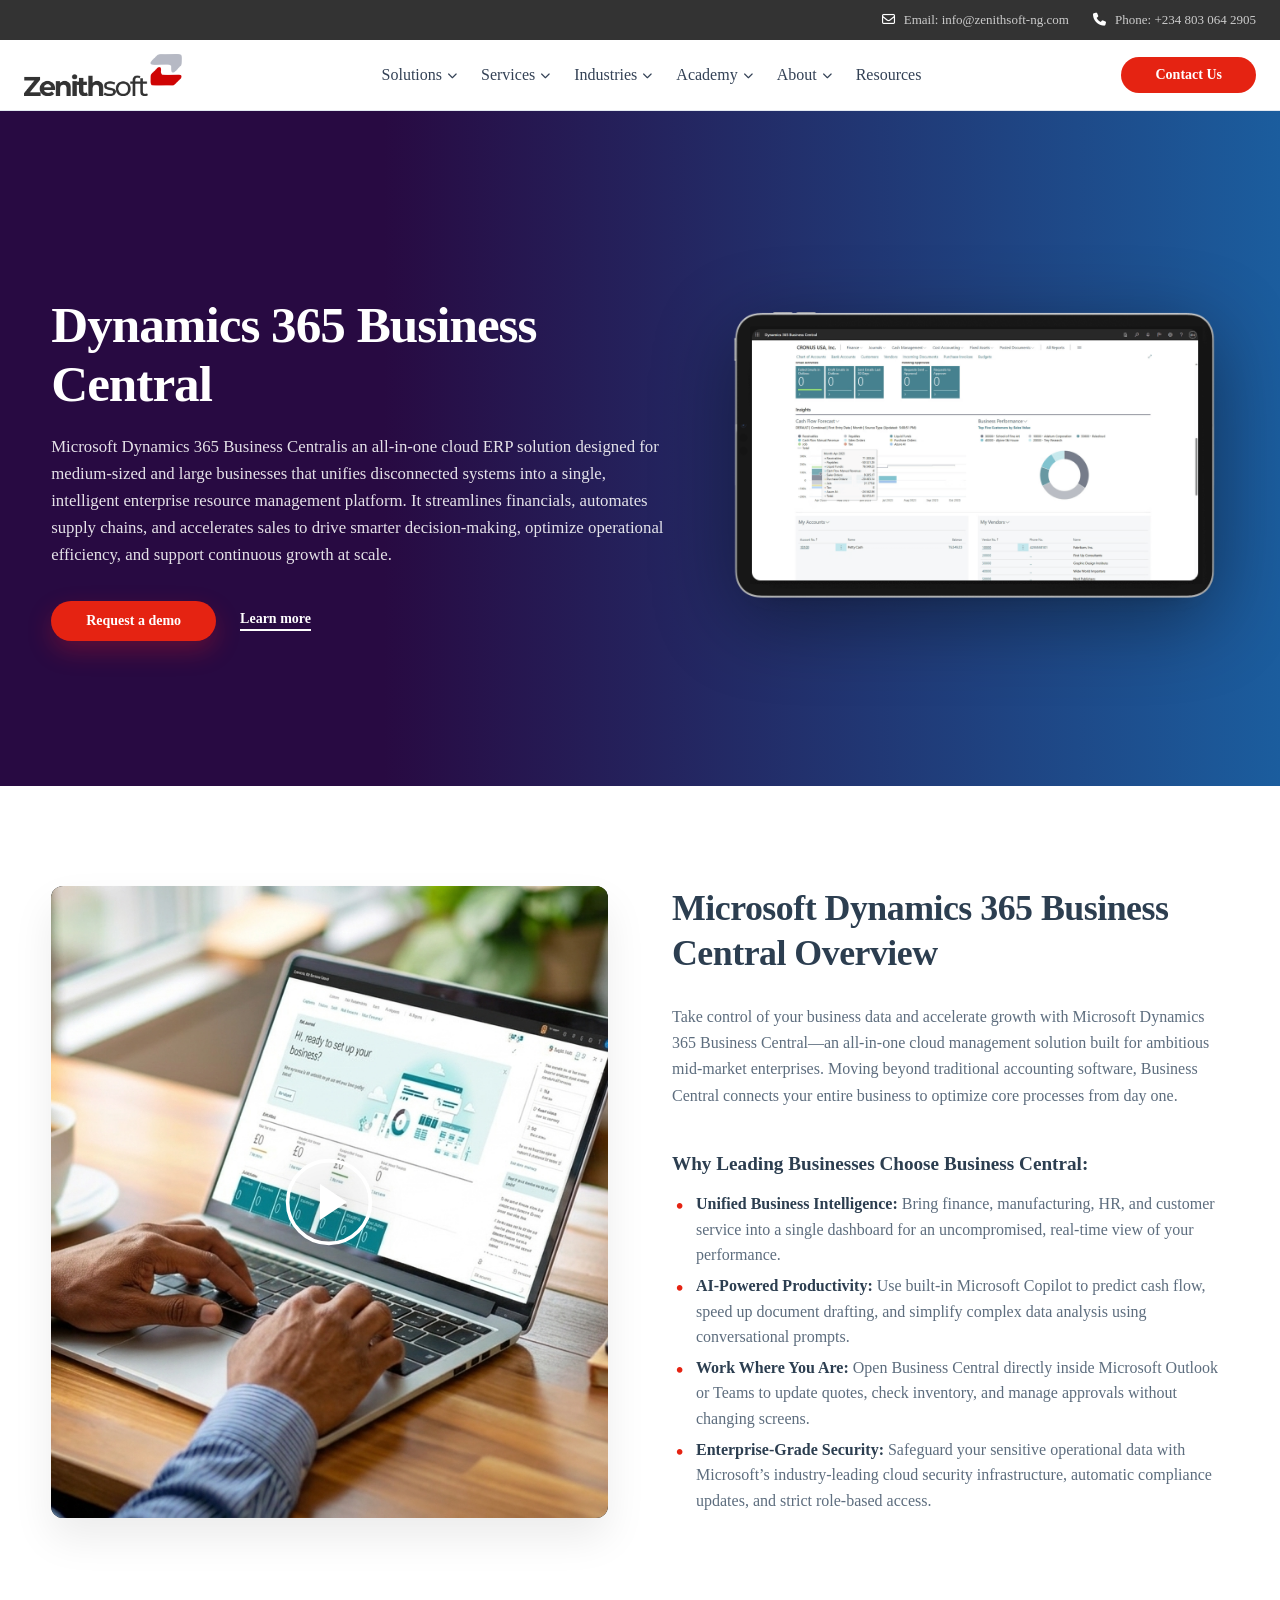
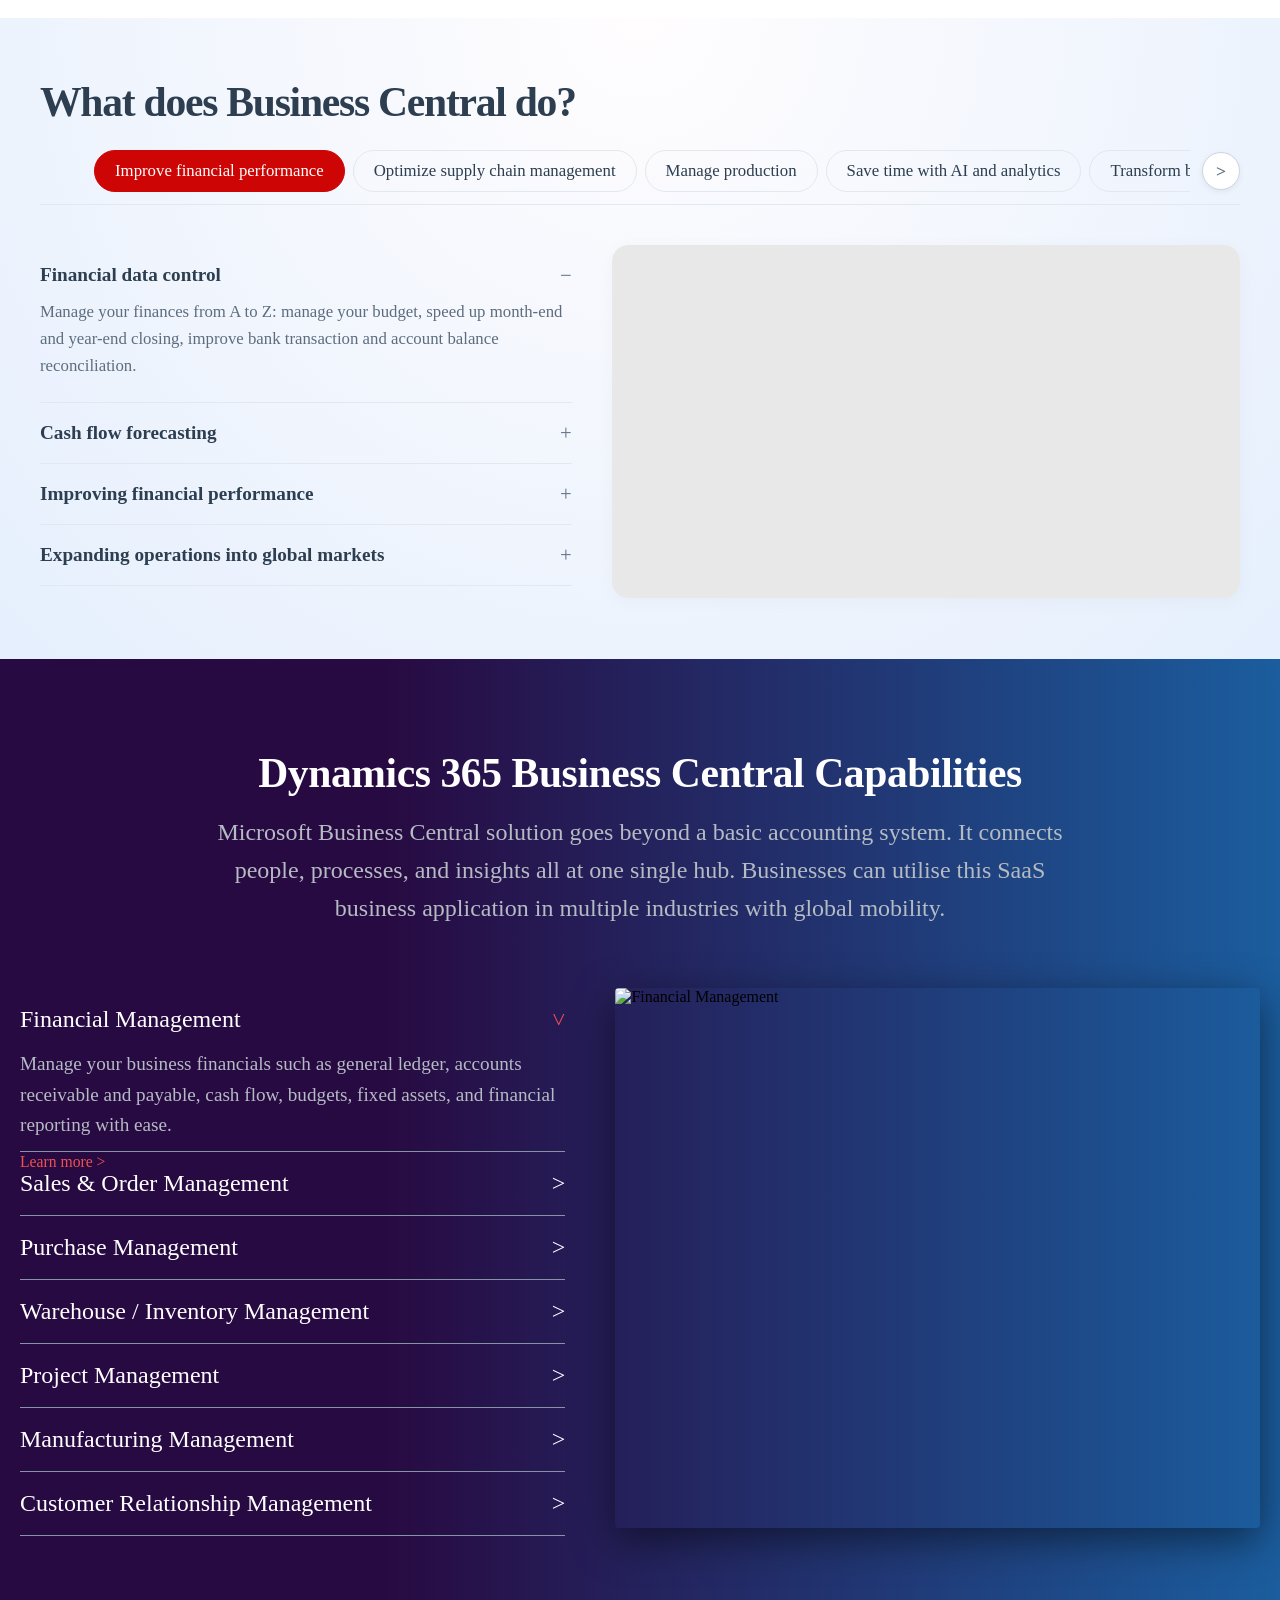
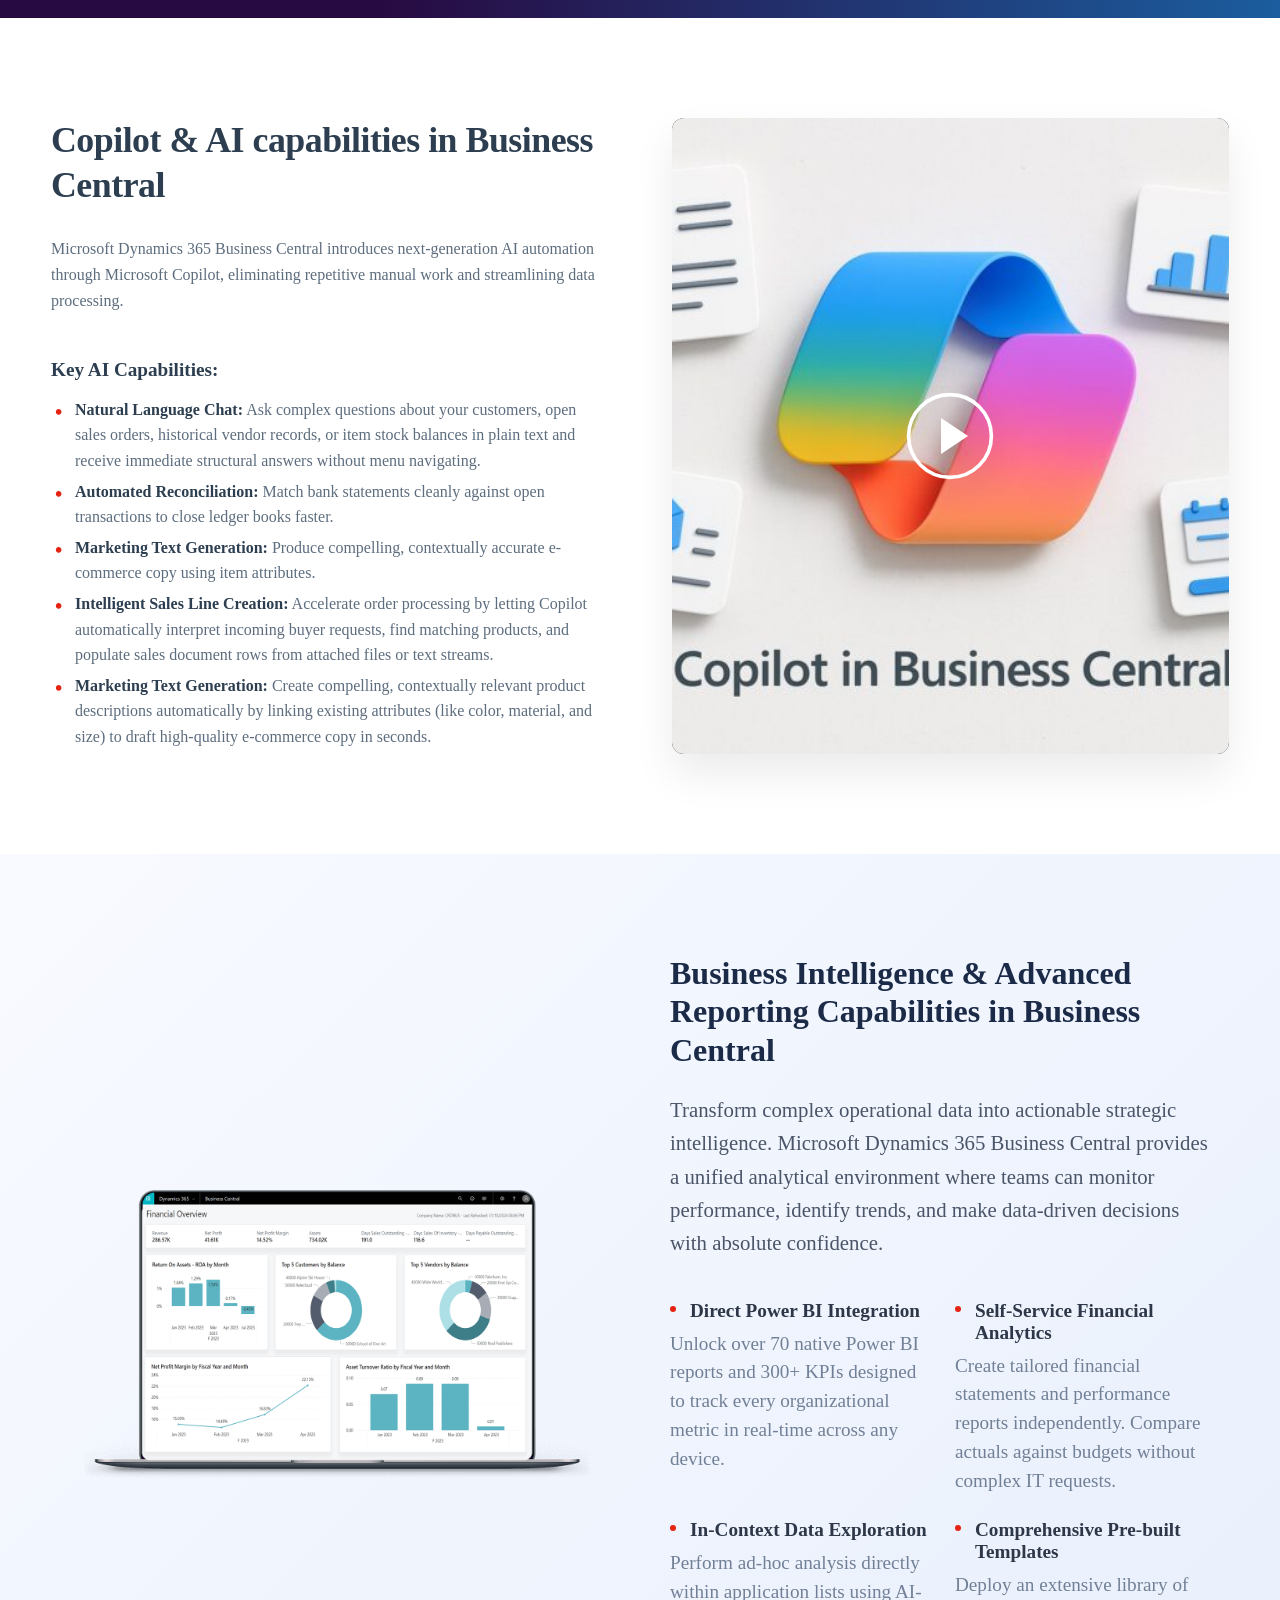
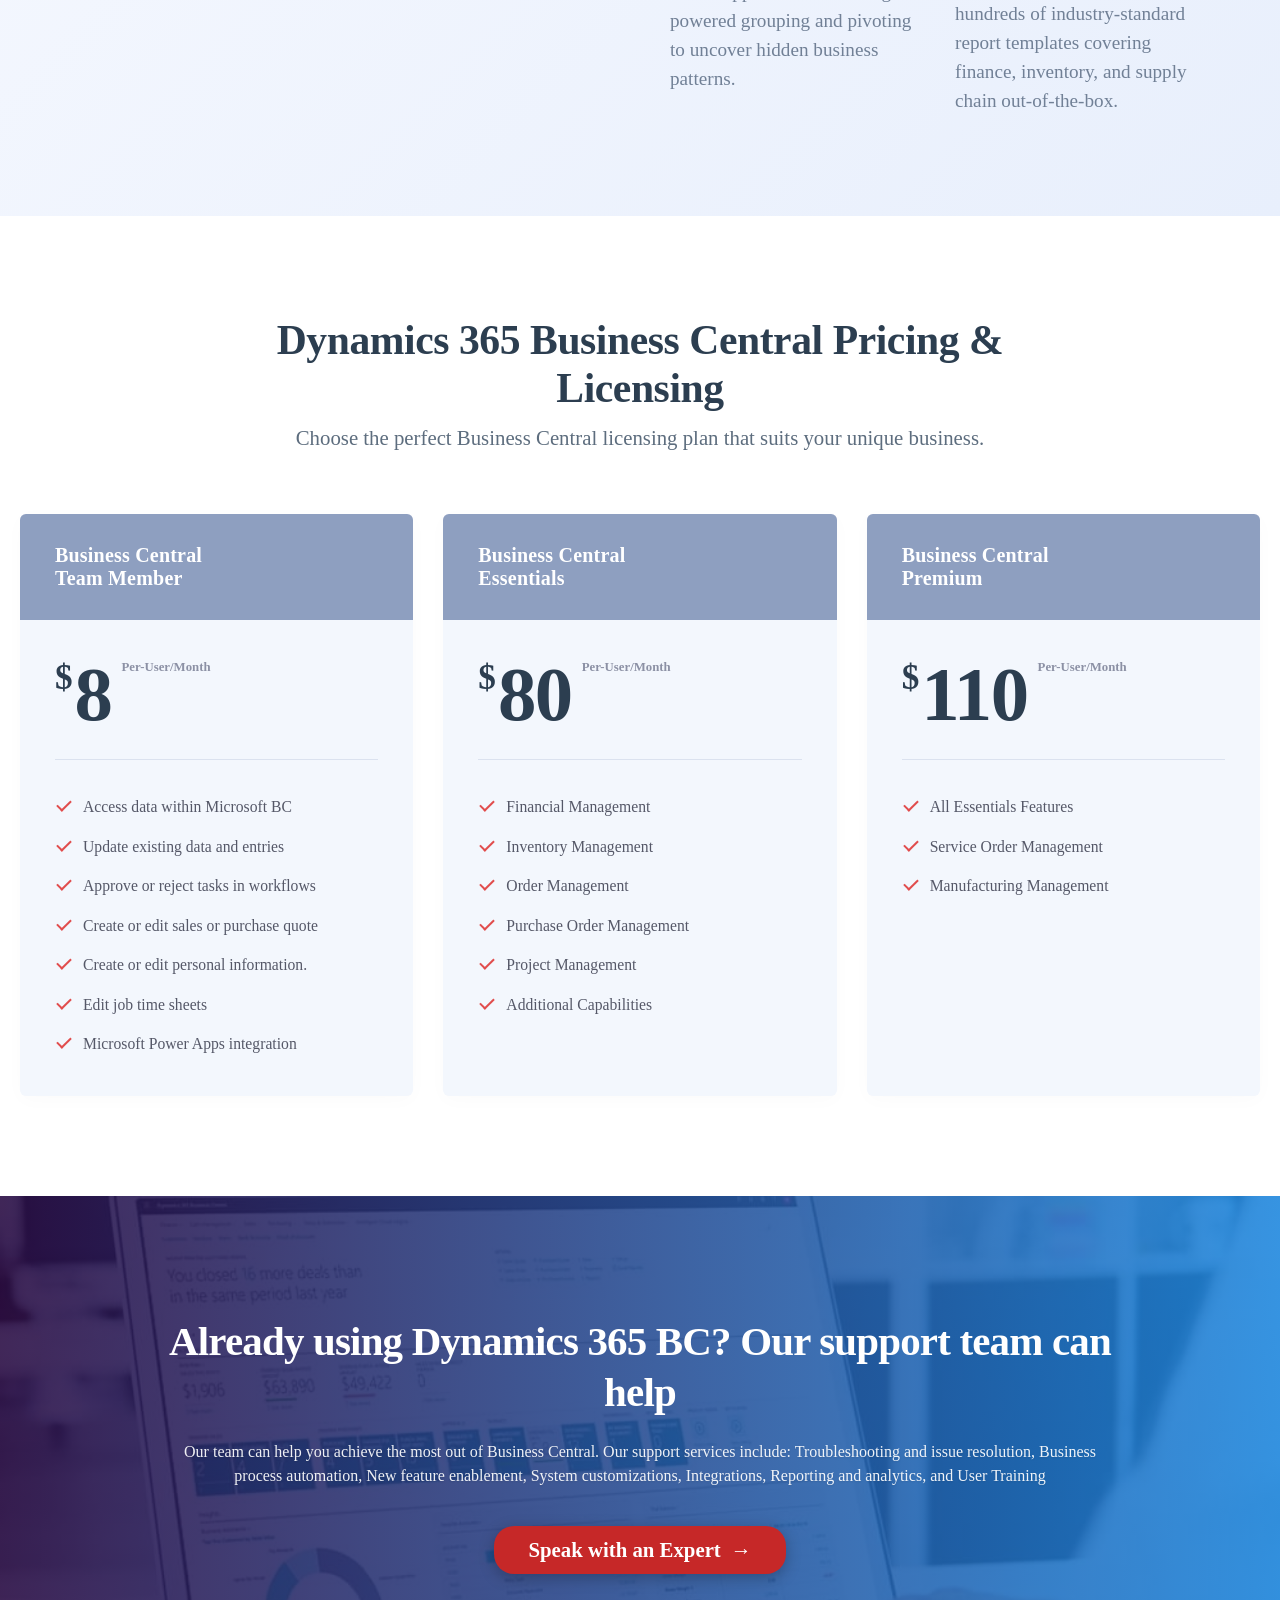
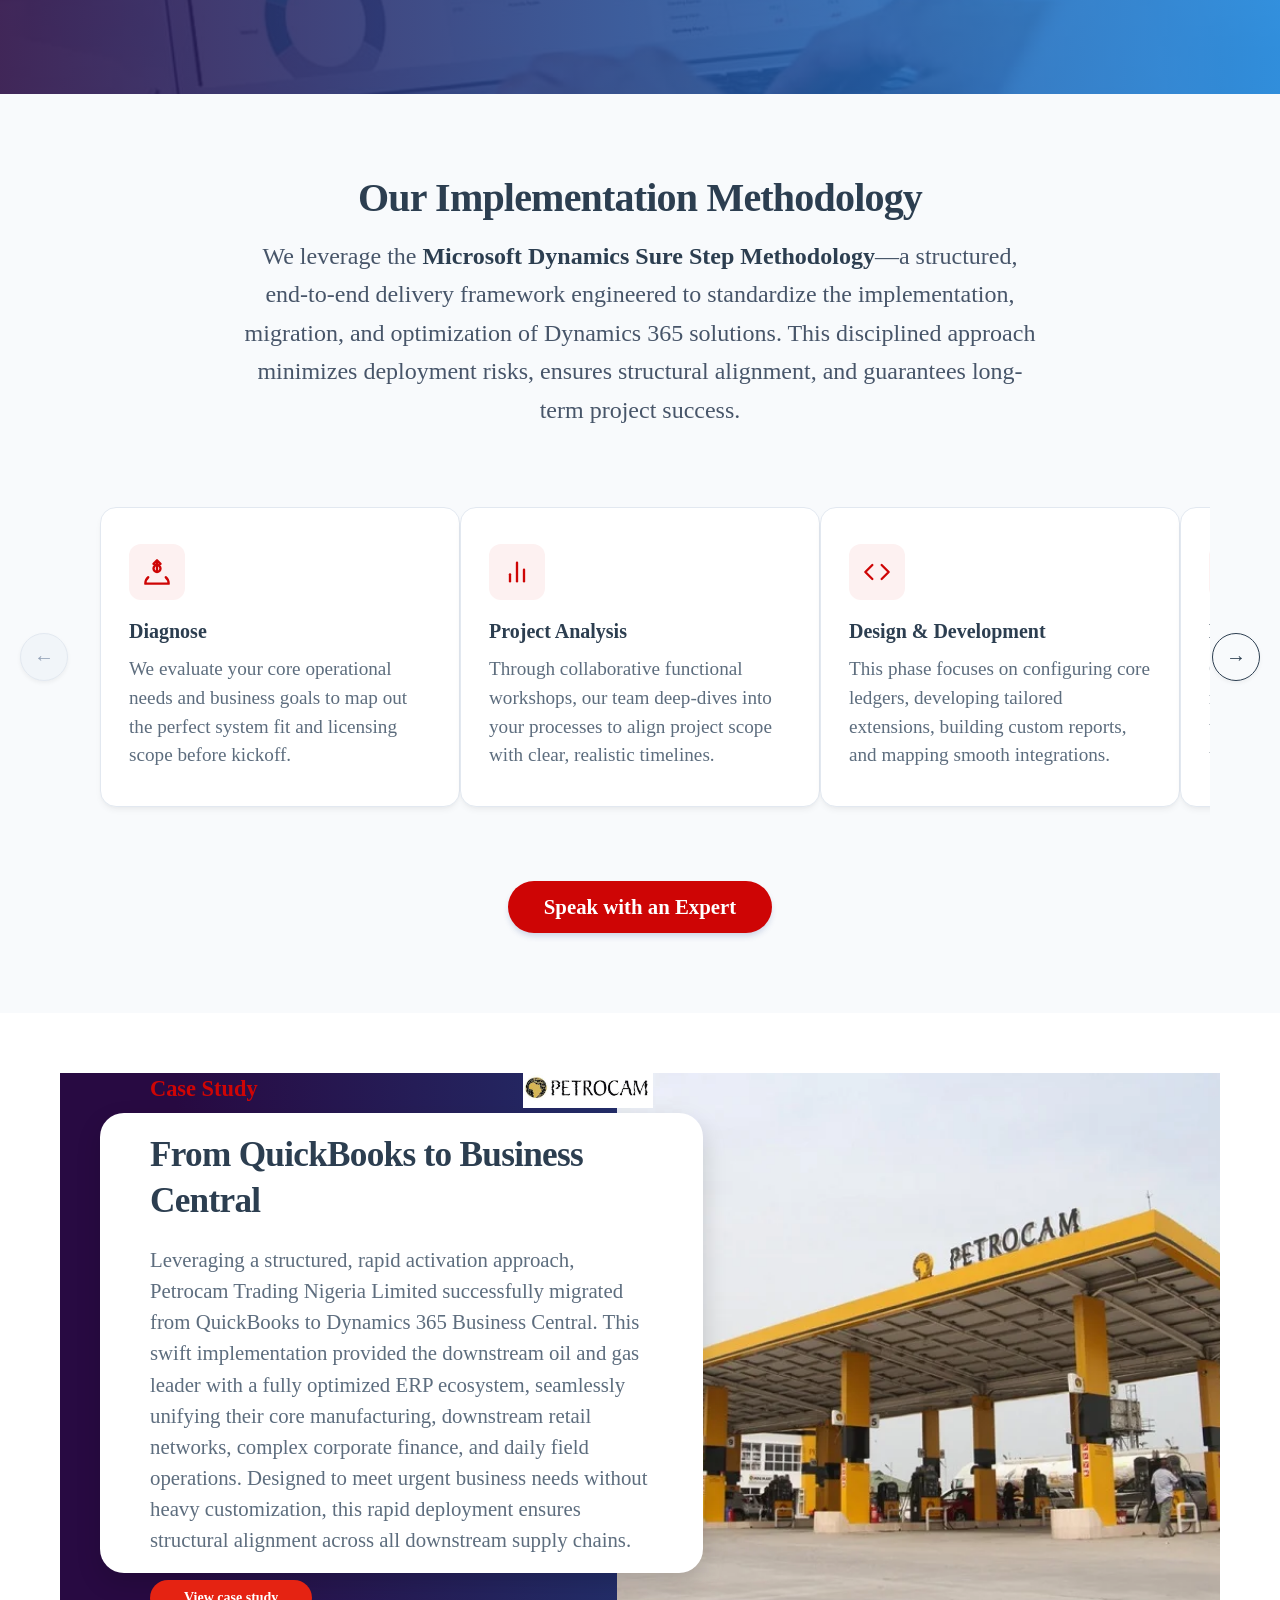
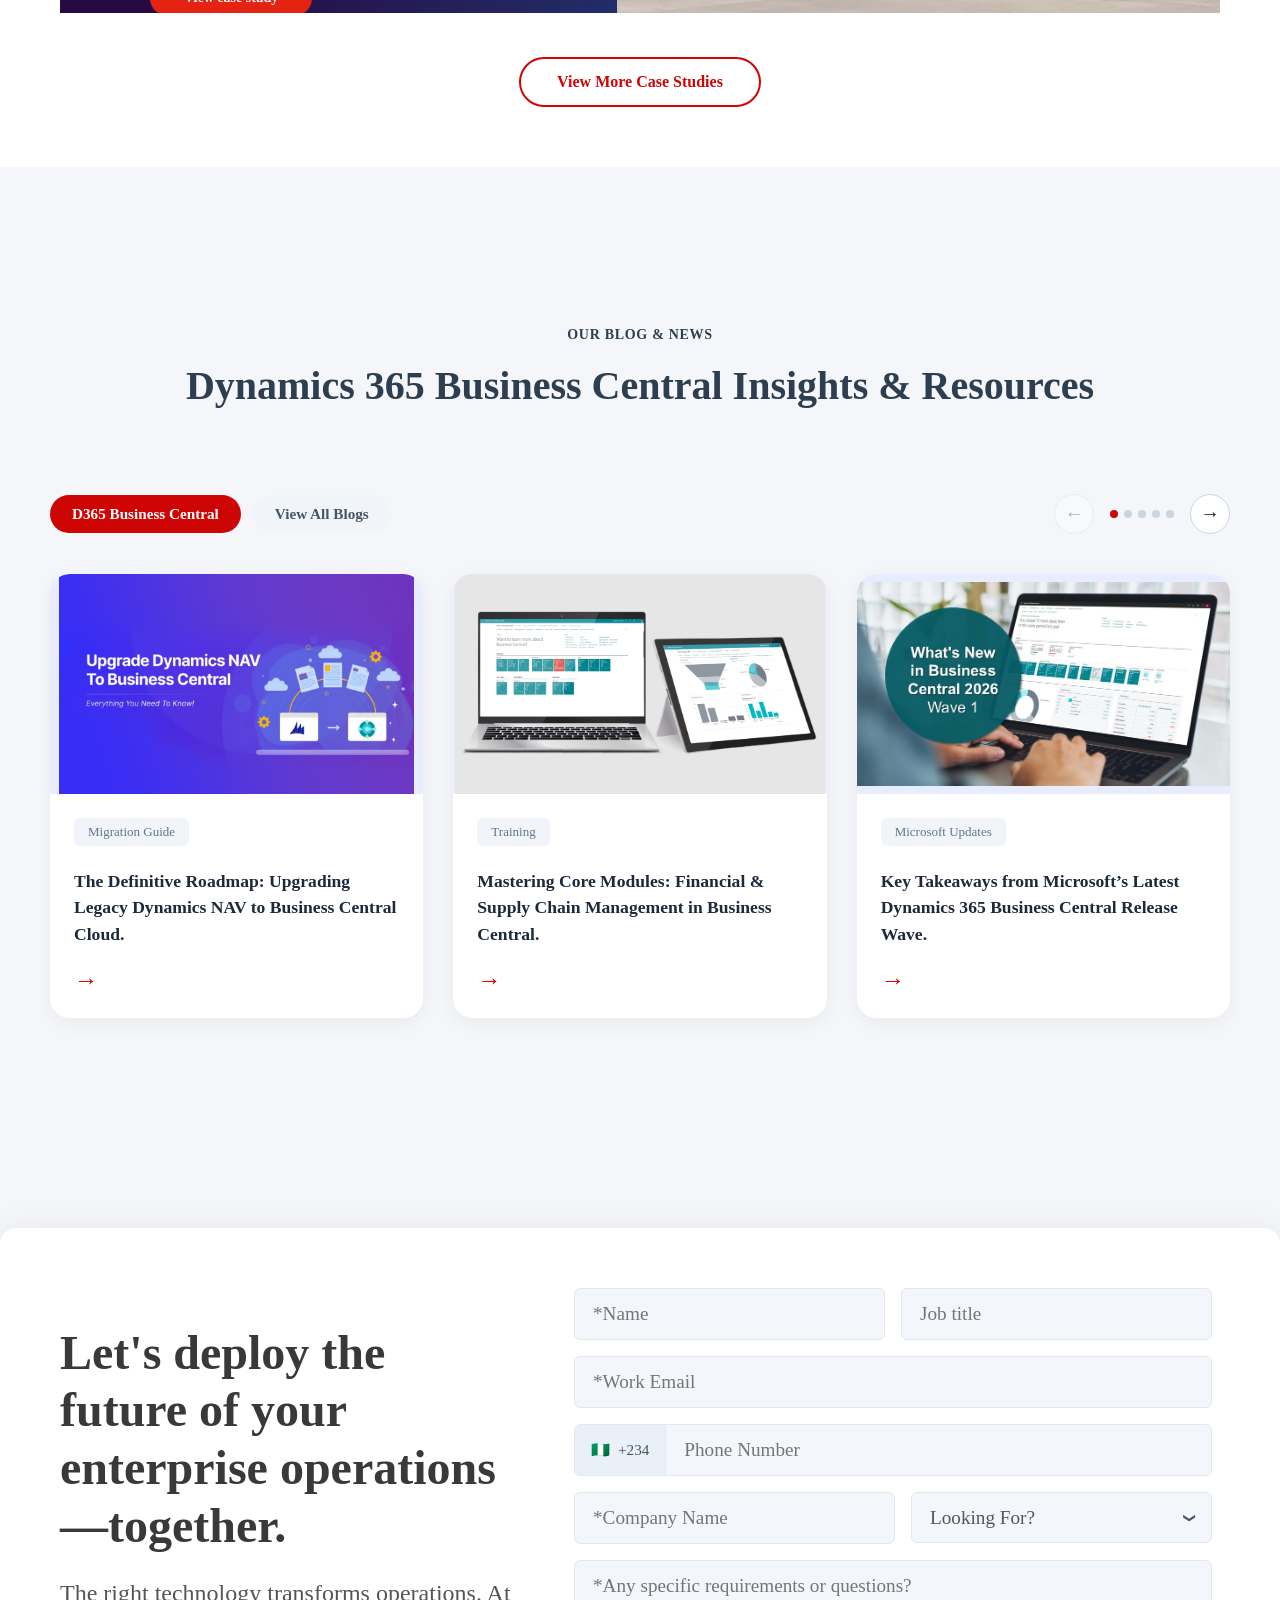
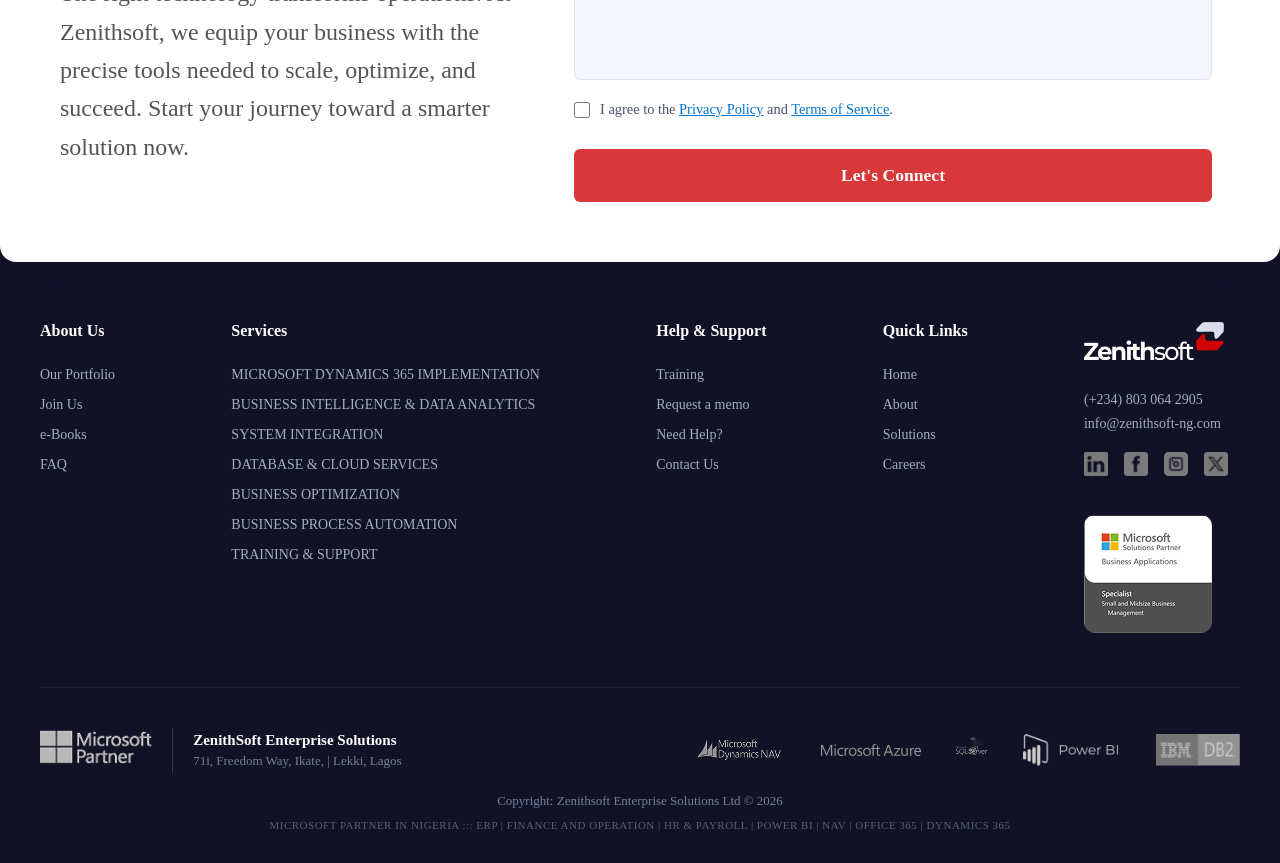
==== commit fb37e74a: "Update business-central.html" ====
--- a/business-central.html
+++ b/business-central.html
@@ -4,9 +4,9 @@
     <meta charset="UTF-8">
     <meta name="viewport" content="width=device-width, initial-scale=1.0">
     <title>Zenithsoft Enterprise Solutions Limited</title>
-      <link rel="icon" type="image/png" href="/logo & icons/favicon.png">
+      <link rel="icon" type="image/png" href="logo & icons/favicon.png">
     <link rel="stylesheet" href="https://cdnjs.cloudflare.com/ajax/libs/font-awesome/6.4.0/css/all.min.css">
-    <link rel="stylesheet" href="/css/business-central.css">
+    <link rel="stylesheet" href="business-central.css">
 </head>
 <body>
 
@@ -21,8 +21,8 @@
 <header class="navbar" id="mainNavbar">
     <div class="nav-container">
         <div class="logo">
-            <a href="/index.html">
-                <img src="/logo & icons/logo updated black.png" alt="Zenithsoft Logo" class="brand-img">
+            <a href="index.html">
+                <img src="logo & icons/logo updated black.png" alt="Zenithsoft Logo" class="brand-img">
             </a>
         </div>
 
@@ -40,7 +40,7 @@
                         <div class="menu-column">
                             <h3 class="column-title">
                                 <a href="#solutions" class="column-link">
-                                    <img src="/logo & icons/dynmics365.png" alt="" class="column-icon-img">
+                                    <img src="logo & icons/dynmics365.png" alt="" class="column-icon-img">
                                     Dynamics 365
                                 </a>
                                 <i class="fa-solid fa-chevron-down mobile-column-arrow"></i>
@@ -60,7 +60,7 @@
                         <div class="menu-column">
                             <h3 class="column-title">
                                 <a href="#addons" class="column-link">
-                                    <img src="/logo & icons/add-on.png" alt="" class="column-icon-img">
+                                    <img src="logo & icons/add-on.png" alt="" class="column-icon-img">
                                     Add-ons
                                 </a>
                                 <i class="fa-solid fa-chevron-down mobile-column-arrow"></i>
@@ -76,7 +76,7 @@
                         <div class="menu-column">
                             <h3 class="column-title">
                                 <a href="#powerplatform" class="column-link">
-                                    <img src="/logo & icons/Microsoft_Power_Platform_logo.png" alt="" class="column-icon-img">
+                                    <img src="logo & icons/Microsoft_Power_Platform_logo.png" alt="" class="column-icon-img">
                                     Power Platform
                                 </a>
                                 <i class="fa-solid fa-chevron-down mobile-column-arrow"></i>
@@ -92,7 +92,7 @@
                         <div class="menu-column">
                             <h3 class="column-title">
                                 <a href="#azureiot" class="column-link">
-                                    <img src="/logo & icons/iot-hub.png" alt="" class="column-icon-img">
+                                    <img src="logo & icons/iot-hub.png" alt="" class="column-icon-img">
                                     Azure IoT
                                 </a>
                                 <i class="fa-solid fa-chevron-down mobile-column-arrow"></i>
@@ -108,7 +108,7 @@
                         <div class="menu-column">
                             <h3 class="column-title">
                                 <a href="#legacy" class="column-link">
-                                    <img src="/logo & icons/old-dynamics.png" alt="" class="column-icon-img">
+                                    <img src="logo & icons/old-dynamics.png" alt="" class="column-icon-img">
                                     Legacy Dynamics
                                 </a>
                                 <i class="fa-solid fa-chevron-down mobile-column-arrow"></i>
@@ -124,7 +124,7 @@
                         <div class="menu-column">
                             <h3 class="column-title">
                                 <a href="#productivity" class="column-link">
-                                    <img src="/logo & icons/Microsoft_365 logo.png" alt="" class="column-icon-img">
+                                    <img src="logo & icons/Microsoft_365 logo.png" alt="" class="column-icon-img">
                                     Cloud & Productivity
                                 </a>
                                 <i class="fa-solid fa-chevron-down mobile-column-arrow"></i>
@@ -335,8 +335,8 @@
         </div>
         
         <div class="bc-hero-mockup">
-            <img src="/BC/BC1.png" alt="Business Central Tablet Interface" class="device-tablet">
-            <img src="/BC/BC-Mobile.png" alt="Business Central Mobile Interface" class="device-mobile">
+            <img src="BC/BC1.png" alt="Business Central Tablet Interface" class="device-tablet">
+            <img src="BC/BC-Mobile.png" alt="Business Central Mobile Interface" class="device-mobile">
         </div>
         
     </div>
@@ -359,7 +359,7 @@
                 </iframe>
                 
                 <div class="video-cover-overlay" id="videoCover">
-                    <img src="/BC/Thumbnail.png" alt="Video Placeholder Background" class="cover-bg">
+                    <img src="BC/Thumbnail.png" alt="Video Placeholder Background" class="cover-bg">
                     <button class="custom-play-trigger" aria-label="Atskaņot video">
                         <svg viewBox="0 0 100 100" class="play-svg-icon">
                             <circle cx="50" cy="50" r="46" fill="none" stroke="#ffffff" stroke-width="4"/>
@@ -419,7 +419,7 @@
                         
                         <div class="bcz-iframe-container">
                             <video id="bczLocalPlayer" playsinline preload="auto" autoplay muted loop>
-                                <source src="/BC/Business Central.mp4" type="video/mp4">
+                                <source src="BC/Business Central.mp4" type="video/mp4">
                                 Your browser does not support the video tag.
                             </video>
                         </div>
@@ -477,7 +477,7 @@
             <div class="video-wrapper" id="copilotVideoWrapper">
                 
                 <div class="video-cover-overlay" id="copilotVideoCover">
-                    <img src="/BC/copilot-in-BC2.jpg" alt="Copilot AI Capabilities Video Background" class="cover-bg">
+                    <img src="BC/copilot-in-BC2.jpg" alt="Copilot AI Capabilities Video Background" class="cover-bg">
                     <button class="custom-play-trigger" aria-label="Play AI Overview Video">
                         <svg viewBox="0 0 100 100" class="play-svg-icon">
                             <circle cx="50" cy="50" r="46" fill="none" stroke="#ffffff" stroke-width="4"/>
@@ -509,7 +509,7 @@
         
         <div class="bc-analytics-media-block scroll-reveal bcc-reveal-slide-up">
             <div class="analytics-image-frame">
-                <img src="/BC/BC-report2.png" alt="Dynamics 365 Business Central Reporting Dashboard" class="dashboard-preview">
+                <img src="BC/BC-report2.png" alt="Dynamics 365 Business Central Reporting Dashboard" class="dashboard-preview">
             </div>
         </div>
 
@@ -745,7 +745,7 @@
                                 <div class="bcc-casestudy-header">
                                     <span class="bcc-tagline">Case Study</span>
                                     <div class="bcc-client-logo">
-                                        <img src="/logo & icons/petrocalm-logo1.png" alt="Redpoint Logo" />
+                                        <img src="logo & icons/petrocalm-logo1.png" alt="Redpoint Logo" />
                                     </div>
                                 </div>
                                 
@@ -818,7 +818,7 @@
                                     <a href="#" class="contact-btn">View case study</a>
                                 </div>
                             </div>
-                            <div class="bcc-visual-side" style="background-image: url('/BC/business\ central2.png');"></div>
+                            <div class="bcc-visual-side" style="background-image: url('BC/business\ central2.png');"></div>
                         </div>
                     </div>
 
@@ -858,7 +858,7 @@
       
       <div class="blog-card" data-category="d365">
         <div class="blog-image">
-          <img src="/Blogs/upgrade.png" alt="Dynamics NAV to Business Central Upgrade Roadmap" />
+          <img src="Blogs/upgrade.png" alt="Dynamics NAV to Business Central Upgrade Roadmap" />
         </div>
         <div class="blog-content">
           <span class="tag">Migration Guide</span>
@@ -869,7 +869,7 @@
 
       <div class="blog-card" data-category="d365">
         <div class="blog-image">
-          <img src="/Blogs/businesscentral2.png" alt="Business Central Technical Training" />
+          <img src="Blogs/businesscentral2.png" alt="Business Central Technical Training" />
         </div>
         <div class="blog-content">
           <span class="tag">Training</span>
@@ -880,7 +880,7 @@
 
       <div class="blog-card" data-category="d365">
         <div class="blog-image">
-          <img src="/Blogs/wave.jpg" alt="Microsoft Release Updates" />
+          <img src="Blogs/wave.jpg" alt="Microsoft Release Updates" />
         </div>
         <div class="blog-content">
           <span class="tag">Microsoft Updates</span>
@@ -891,7 +891,7 @@
 
          <div class="blog-card" data-category="d365">
         <div class="blog-image">
-          <img src="/Blogs/transform.png" alt="AI and Automated Ledger Systems" />
+          <img src="Blogs/transform.png" alt="AI and Automated Ledger Systems" />
         </div>
         <div class="blog-content">
           <span class="tag">AI Capabilities</span>
@@ -903,7 +903,7 @@
 
       <div class="blog-card" data-category="d365">
         <div class="blog-image">
-          <img src="/Blogs/integrate BI.png" alt="Power BI Executive Analytics Dashboard" />
+          <img src="Blogs/integrate BI.png" alt="Power BI Executive Analytics Dashboard" />
         </div>
         <div class="blog-content">
           <span class="tag">Reporting & Analytics</span>
@@ -1059,16 +1059,16 @@
         </div>
 
         <div class="footer-col contact-info">
-          <img src="/logo & icons/zenith final white.png" alt="ZenithSoft Logo" class="footer-logo" />
+          <img src="logo & icons/zenith final white.png" alt="ZenithSoft Logo" class="footer-logo" />
           <p>(+234) 803 064 2905</p>
           <p><a href="mailto:info@zenithsoft-ng.com">info@zenithsoft-ng.com</a></p>
           <div class="footer-socials">
-            <a href="https://www.linkedin.com/company/zenithsoft-ng/" target="_blank"><img src="/logo & icons/linkedln.png" alt="LinkedIn" /></a>
-            <a href="https://www.facebook.com/Zenithsoftng" target="_blank"><img src="/logo & icons/facebook.png" alt="Facebook" /></a>
-            <a href="https://www.instagram.com/zenithsoftng/?hl=en" target="_blank"><img src="/logo & icons/INSTAGRAM.png" alt="Instagram" /></a>
-            <a href="#" target="_blank"><img src="/logo & icons/twitter.png" alt="Twitter" /></a>
+            <a href="https://www.linkedin.com/company/zenithsoft-ng/" target="_blank"><img src="logo & icons/linkedln.png" alt="LinkedIn" /></a>
+            <a href="https://www.facebook.com/Zenithsoftng" target="_blank"><img src="logo & icons/facebook.png" alt="Facebook" /></a>
+            <a href="https://www.instagram.com/zenithsoftng/?hl=en" target="_blank"><img src="logo & icons/INSTAGRAM.png" alt="Instagram" /></a>
+            <a href="#" target="_blank"><img src="logo & icons/twitter.png" alt="Twitter" /></a>
           </div>
-          <img src="/logo & icons/MICROSOFT BADGE.png" alt="Decorative" class="footer-image-extra" />
+          <img src="logo & icons/MICROSOFT BADGE.png" alt="Decorative" class="footer-image-extra" />
         </div>
       </div>
     </div>
@@ -1077,7 +1077,7 @@
 
     <div class="footer-bottom">
       <div class="footer-branding">
-        <div><img src="/logo & icons/MICROSOFT PART 1.png" alt="ZenithSoft" class="footer-logo-sm" /></div> 
+        <div><img src="logo & icons/MICROSOFT PART 1.png" alt="ZenithSoft" class="footer-logo-sm" /></div> 
         <hr class="footer-line2" />
         <div> 
           <h6>ZenithSoft Enterprise Solutions</h6>
@@ -1086,11 +1086,11 @@
       </div>
 
       <div class="footer-partners"> 
-        <img src="/logo & icons/Microsoft-Dynamics-NAV-Logo 1.png" alt="Partner 4" />
-        <img src="/logo & icons/microsoft-azure 1.png" alt="Partner 1" />
-        <img src="/logo & icons/microsoft-sql-server-logo-svgrepo-com 1.png" alt="Partner 2" />
-        <img src="/logo & icons/Power BI.png" alt="Partner 3" />
-        <img src="/logo & icons/IBM.png" alt="Partner 5" />
+        <img src="logo & icons/Microsoft-Dynamics-NAV-Logo 1.png" alt="Partner 4" />
+        <img src="logo & icons/microsoft-azure 1.png" alt="Partner 1" />
+        <img src="logo & icons/microsoft-sql-server-logo-svgrepo-com 1.png" alt="Partner 2" />
+        <img src="logo & icons/Power BI.png" alt="Partner 3" />
+        <img src="logo & icons/IBM.png" alt="Partner 5" />
       </div>
     </div>
 
@@ -1105,11 +1105,11 @@
 </div>
 
 
-<script src="/business-central.js"></script>
-<script src="/navigation-menu.js"></script>
-<script src="/case-study.js"></script>
+<script src="business-central.js"></script>
+<script src="navigation-menu.js"></script>
+<script src="case-study.js"></script>
 
 
 
 </body>
-</html>+</html>
--- a/business-central.css
+++ b/business-central.css
@@ -0,0 +1,3357 @@
+/* Core Resets */
+* {
+    margin: 0;
+    padding: 0;
+    box-sizing: border-box;
+    font-family: "Segoe UI", "Montserrat";
+}
+
+body {
+    background-color: #f4f6f9;
+}
+
+:root {
+    --primary-color: #393939;
+    --pri-color-2: #7A7A7A;
+    --main-bg-color: #fff;
+    --secondary: #CE0505;
+    --btn-color: #CE0505;
+    --btn-hover: #fff;
+    --aes: #feedff;
+    --grey: #2f2b3f;
+    --footer: #2B2B2B;
+    --disabled-mode: #ccc;
+    --blue: #E0E6F0;
+    --heading-dark: #222222;
+    --body-muted: #555555;
+
+    --bc-bodyText:#5d6d7e;
+    --bc-titile:#2c3e50;
+}
+
+
+/* ==========================================================
+   SECTION 1: TOP UTILITY BAR STYLING
+   ========================================================== */
+.top-bar {
+    background-color: #333333;
+    color: #cccccc;
+    font-size: 13px;
+    height: 40px;
+    display: flex;
+    align-items: center;
+    transition: transform 0.3s ease, opacity 0.3s ease;
+    width: 100%;
+    position: relative;
+    z-index: 1002;
+}
+
+.top-bar-container {
+    max-width: 1400px;
+    width: 100%;
+    margin: 0 auto;
+    padding: 0 24px;
+    display: flex;
+    justify-content: flex-end;
+    gap: 24px;
+}
+
+.top-bar-item i {
+    margin-right: 6px;
+    color: #ffffff;
+}
+
+
+
+
+/* ==========================================================================
+   2. MAIN HEADER NAVIGATION WITH IMAGE LOGO FIXES
+   ========================================================================== */
+.navbar {
+    background-color: #ffffff;
+    width: 100%;
+    border-bottom: 1px solid #e2e8f0;
+    position: relative;
+    z-index: 1001;
+    transition: position 0.3s ease, top 0.3s ease, box-shadow 0.3s ease;
+}
+
+.navbar.sticky {
+    position: fixed;
+    top: 0;
+    left: 0;
+    box-shadow: 0 4px 20px rgba(0, 0, 0, 0.08);
+}
+
+.nav-container {
+    max-width: 1400px;
+    margin: 0 auto;
+    display: flex;
+    align-items: center;
+    justify-content: space-between;
+    padding: 0 24px;
+    height: 70px;
+}
+
+.logo {
+    display: flex;
+    align-items: center;
+    height: 100%;
+}
+
+.logo a {
+    display: flex;
+    align-items: center;
+    height: auto;
+}
+
+.brand-img {
+    max-height: 42px; 
+    width: auto;
+    object-fit: contain;
+    display: block;
+}
+
+.nav-links {
+    display: flex;
+    align-items: center;
+    height: 100%;
+}
+
+.nav-item {
+    text-decoration: none;
+    color: #334155;
+    font-size: 16px;
+    font-weight: 500;
+    padding: 0 12px;
+    display: flex;
+    align-items: center;
+    height: 70px;
+    transition: color 0.2s ease;
+}
+
+.nav-item:hover, .dropdown-trigger:hover {
+    color: var(--btn-color);
+}
+
+.nav-arrow {
+    font-size: 10px;
+    margin-left: 5px;
+    transition: transform 0.2s ease;
+}
+
+.menu-toggle, .menu-close {
+    display: none;
+}
+
+.nav-actions {
+    display: flex;
+    align-items: center;
+    gap: 20px;
+}
+
+.contact-btn {
+    text-decoration: none;
+    background-color: #e52312;
+    color: #ffffff;
+    padding: 10px 34px;
+    border-radius: 20px;
+    font-weight: 600;
+    font-size: 14px;
+    transition: all 0.2s ease;
+}
+
+.contact-btn:hover {
+    background-color: #b81b0e;   
+    transform: translateY(-2px); 
+}
+
+/* ==========================================================================
+   DROPDOWN & MEGA MENU STRUCTURES
+   ========================================================================== */
+.nav-item-dropdown { position: relative; }
+
+.dropdown-pane {
+    position: absolute;
+    top: 70px; 
+    background-color: #f1f5f9;
+    box-shadow: 0 10px 30px rgba(0, 0, 0, 0.08);
+    opacity: 0;
+    visibility: hidden;
+    transform: translateY(2px);
+    transition: opacity 0.2s, transform 0.2s, visibility 0.2s;
+    z-index: 1050;
+}
+
+.dropdown-pane.show {
+    opacity: 1;
+    visibility: visible;
+    transform: translateY(0);
+}
+
+.mega-menu {
+    position: fixed; 
+    left: 50%;
+    transform: translateX(-50%) translateY(2px);
+    width: 90vw;
+    max-width: 1300px;
+    border-radius: 0 0 16px 16px;
+    padding: 40px;
+}
+
+.dropdown-pane.mega-menu.show {
+    transform: translateX(-50%) translateY(0);
+}
+
+.mega-menu-grid { display: grid; gap: 30px 40px; max-width: 1300px; margin: 0 auto; }
+.grid-4-cols { grid-template-columns: repeat(4, minmax(200px, 1fr)); }
+.grid-3-cols { grid-template-columns: repeat(3, minmax(250px, 1fr)); }
+.row-span-2 { grid-row: span 2; }
+
+/* ==========================================================================
+   HYBRID MEGA MENU TITLES & ICONS
+   ========================================================================== */
+.column-title {
+    font-size: 15px;
+    font-weight: 600;
+    color: #1e293b;
+    margin-bottom: 16px;
+    display: flex;
+    align-items: center;
+    justify-content: space-between;
+    gap: 8px;
+    padding-bottom: 10px;
+    border-bottom: 1px solid #cbd5e1;
+}
+
+.column-title.no-border {
+    border-bottom: none;
+    margin-bottom: 0;
+    padding-bottom: 0;
+}
+
+.column-link {
+    display: inline-flex;
+    align-items: center;
+    gap: 8px;
+    text-decoration: none;
+    font-size: 15px;
+    font-weight: 600;
+    color: #1e293b;
+    transition: color 0.2s ease;
+}
+
+.column-link:hover {
+    color: var(--btn-color);
+}
+
+.column-icon-img {
+    width: 24px;
+    height: 24px;
+    object-fit: contain;
+    display: block;
+    flex-shrink: 0;
+}
+
+.column-title span {
+    display: inline-flex;
+    align-items: center;
+    gap: 8px;
+}
+
+.column-title span i {
+    font-size: 16px;
+    width: 20px;
+    text-align: center;
+}
+
+.mobile-column-arrow { display: none; }
+
+/* FontAwesome Color Utilities */
+.icon-blue { color: #2563eb; }
+.icon-lightblue { color: #0284c7; }
+.icon-teal { color: #0d9488; }
+.icon-indigo { color: #4f46e5; }
+.icon-cyan { color: #06b6d4; }
+.icon-red { color: #dc2626; }
+.icon-orange { color: #ea580c; }
+
+/* Dropdown Nested Sub-lists */
+.sub-list { list-style: none; padding: 0; margin: 0; }
+.sub-list li { margin-bottom: 10px; }
+.sub-list a { text-decoration: none; color: #475569; font-size: 14px; display: inline-block; }
+.sub-list a:hover { color: var(--btn-color); }
+
+/* ==========================================================
+   ACADEMY & ABOUT SMALL DROPDOWNS
+   ========================================================== */
+.relative-container { position: relative; }
+
+.small-menu { 
+    position: absolute;
+    right: 0; 
+    top: 70px;
+    width: 220px; 
+    border-radius: 12px; 
+    padding: 16px; 
+}
+
+.small-menu-list { list-style: none; padding: 0; margin: 0; display: flex; flex-direction: column; gap: 4px; }
+.small-menu-list a { display: flex; align-items: center; gap: 12px; text-decoration: none; color: #1e293b; font-size: 14px; font-weight: 600; padding: 10px 12px; border-radius: 8px; }
+.small-menu-list a:hover { background-color: #e2e8f0; color: var(--btn-color); }
+
+/* ==========================================================================
+   3. MOBILE RESPONSIVE MEDIA QUERIES (Viewport width <= 1024px)
+   ========================================================================== */
+@media screen and (max-width: 1024px) {
+
+.brand-img {
+    max-height: 32px; 
+   
+}
+
+
+    .top-bar {
+        display: none;
+    }
+
+    .nav-container {
+        height: 60px;
+        padding: 0 24px;
+        display: flex;
+        justify-content: space-between;
+        align-items: center;
+    }
+
+    .nav-actions {
+        display: none !important;
+    }
+
+    .menu-toggle {
+        display: block;
+        background: none;
+        border: none;
+        font-size: 24px;
+        color: #334155;
+        cursor: pointer;
+    }
+
+    .nav-links {
+        position: fixed;
+        top: 0;
+        right: -100%; 
+        width: 320px;
+        height: 100vh;
+        background-color: #ffffff;
+        box-shadow: -5px 0 25px rgba(0, 0, 0, 0.15);
+        display: flex;
+        flex-direction: column;
+        align-items: flex-start;
+        justify-content: flex-start;
+        padding: 80px 24px 40px 24px;
+        overflow-y: auto; 
+        transition: right 0.3s ease-in-out;
+        z-index: 2000;
+    }
+
+    .nav-links.active {
+        right: 0;
+    }
+
+    .menu-close {
+        display: block;
+        position: absolute;
+        top: 20px;
+        right: 24px;
+        background: none;
+        border: none;
+        font-size: 24px;
+        color: #334155;
+        cursor: pointer;
+    }
+
+    .nav-item {
+        width: 100%;
+        height: auto;
+        padding: 16px 0;
+        border-bottom: 1px solid #f1f5f9;
+        display: flex;
+        justify-content: space-between;
+        font-size: 16px;
+        box-sizing: border-box;
+    }
+
+    .nav-item-dropdown {
+        width: 100%;
+    }
+
+    .dropdown-pane, 
+    .mega-menu, 
+    .small-menu {
+        position: static !important; 
+        width: 100% !important;
+        max-width: 100% !important;
+        left: auto !important;
+        right: auto !important;
+        transform: none !important;
+        box-shadow: none !important;
+        opacity: 0;
+        visibility: hidden;
+        max-height: 0; 
+        overflow: hidden;
+        background-color: #ffffff;
+        padding: 0 !important;
+        transition: max-height 0.3s ease-out, opacity 0.3s ease;
+        box-sizing: border-box;
+    }
+
+    .dropdown-pane.show, 
+    .dropdown-pane.mega-menu.show {
+        opacity: 1;
+        visibility: visible;
+        max-height: 2500px;
+        padding: 10px 0 10px 12px !important;
+        transform: none !important; 
+    }
+
+    .mega-menu-grid {
+        grid-template-columns: 1fr !important;
+        gap: 0px;
+        width: 100%;
+    }
+
+    .column-title {
+        font-size: 15px;
+        margin-top: 5px;
+        margin-bottom: 0;
+        padding: 12px 0;
+        cursor: pointer;
+        border-bottom: 1px dashed #e2e8f0;
+        width: 100%;
+        box-sizing: border-box;
+    }
+
+    .column-title.no-border {
+        border-bottom: 1px dashed #e2e8f0;
+    }
+
+    /* --- MOBILE ICON SIZING REDUCTIONS --- */
+    .column-icon-img {
+        width: 18px; /* Reduced from 24px */
+        height: 18px; /* Reduced from 24px */
+    }
+
+    .column-title span i {
+        font-size: 14px; /* Reduced from 16px */
+        width: 16px;  /* Reduced from 20px */
+    }
+
+    .mobile-column-arrow {
+        display: inline-block;
+        font-size: 12px;
+        color: #64748b;
+        transition: transform 0.2s ease;
+    }
+
+    .menu-column .sub-list {
+        max-height: 0;
+        overflow: hidden;
+        opacity: 0;
+        padding-left: 14px;
+        width: 100%;
+        box-sizing: border-box;
+        transition: max-height 0.3s ease-out, opacity 0.2s ease;
+    }
+
+    .menu-column .sub-list.open {
+        max-height: 500px;
+        opacity: 1;
+        margin-top: 8px;
+        margin-bottom: 12px;
+    }
+
+    .small-menu-list {
+        display: flex;
+        flex-direction: column;
+        gap: 0;
+        width: 100%;
+    }
+
+    .small-menu-list a {
+        padding: 12px 0 12px 14px;
+        border-bottom: 1px dashed #e2e8f0;
+        width: 100%;
+        box-sizing: border-box;
+    }
+}
+
+
+
+/* hero styling */
+
+/* ==========================================================================
+   DYNAMICS 365 BUSINESS CENTRAL PRODUCT HERO SECTION
+   ========================================================================== */
+
+.bc-hero {
+    position: relative;
+    width: 100%;
+    min-height: 75vh;
+    padding: 100px 4% 60px 4%;
+    box-sizing: border-box;
+    display: flex;
+    align-items: center;
+    justify-content: center;
+    overflow: hidden;
+    
+    /* Stacked background layout: Purple to Blue gradient overlay on top of the vector lines */
+    background: 
+        linear-gradient(to right, rgb(40, 10, 66) 30%, rgb(27, 93, 158) 100%),
+        url('/BC/Vector.png'); 
+    background-size: cover, cover;
+    background-position: center, right center;
+    background-repeat: no-repeat;
+}
+
+.bc-hero-container {
+    width: 100%;
+    max-width: 1400px;
+    display: grid;
+    grid-template-columns: 1.1fr 0.9fr; /* Gives slightly more horizontal room to text content */
+    align-items: center;
+    gap: 50px;
+    position: relative;
+    z-index: 5;
+}
+
+/* --- Content Typography Settings --- */
+.bc-hero-text {
+    max-width: 750px;
+    opacity: 0;
+    transform: translateY(15px);
+    animation: softRevealText 1.2s cubic-bezier(0.16, 1, 0.3, 1) forwards;
+}
+
+.bc-hero-title {
+    font-size: clamp(2.5rem, 4vw, 4.2rem);
+    font-weight: 700;
+    color: #ffffff;
+    line-height: 1.15;
+    margin-bottom: 20px;
+    letter-spacing: -1px;
+}
+
+.bc-hero-subtitle {
+    font-size: clamp(1.05rem, 1.3vw, 1.35rem);
+    color: rgba(255, 255, 255, 0.88);
+    line-height: 1.6;
+    margin-bottom: 32px; /* Controls spacing directly above the button elements */
+    font-weight: 400;
+}
+
+/* --- Inline CTA Buttons Frame --- */
+.bc-hero-actions {
+    display: flex;
+    align-items: center;
+    gap: 24px;
+    flex-wrap: wrap;
+}
+
+.cta-btn {
+    display: inline-block;
+    background-color: #e52312;
+    color: #ffffff;
+    padding: 12px 35px;
+    border-radius: 30px;
+    font-weight: 600;
+    font-size: 14px;
+    text-decoration: none;
+    box-shadow: 0 10px 25px rgba(255, 22, 22, 0.25);
+    transition: transform 0.3s cubic-bezier(0.2, 0.8, 0.2, 1), background-color 0.2s;
+}
+
+.hero-cta-btn.btn-orange:hover {
+    transform: translateY(-2px);
+    background-color: #b81b0e; 
+}
+
+.hero-link-btn {
+    font-size: 14px;
+    font-weight: 600;
+    color: #ffffff;
+    text-decoration: none;
+    position: relative;
+    padding-bottom: 4px;
+}
+
+.hero-link-btn::after {
+    content: '';
+    position: absolute;
+    left: 0;
+    bottom: 0;
+    width: 100%;
+    height: 2px;
+    background-color: #ffffff;
+    transform: scaleX(1);
+    transform-origin: left;
+    transition: transform 0.3s ease;
+}
+
+.hero-link-btn:hover::after {
+    transform: scaleX(0.6);
+    transform-origin: left;
+}
+
+/* --- Layered Hardware Mockups --- */
+.bc-hero-mockup {
+    position: relative;
+    display: flex;
+    justify-content: center;
+    align-items: center;
+    max-width: 650px;
+    width: 100%;
+}
+
+.device-tablet {
+    width: 100%;
+    height: auto;
+    display: block;
+    filter: drop-shadow(0 20px 40px rgba(0,0,0,0.4));
+}
+
+.device-mobile {
+    position: absolute;
+    bottom: -30px; 
+    right: 5%;
+    width: 28%;    
+    height: auto;
+    filter: drop-shadow(0 15px 30px rgba(0,0,0,0.5));
+    
+    /* Start hidden and pushed down */
+    opacity: 0;
+    transform: translateY(120px);
+    /* Smooth transition for sliding up and down dynamically */
+    transition: transform 1.2s cubic-bezier(0.16, 1, 0.3, 1), opacity 1.2s ease;
+}
+
+/* KEYWORD CLASS: Triggered via JavaScript scroll observer */
+.device-mobile.is-active {
+    opacity: 1;
+    transform: translateY(0);
+}
+
+/* --- Animation Configurations --- */
+@keyframes softRevealText {
+    0% { opacity: 0; transform: translateY(20px); }
+    100% { opacity: 1; transform: translateY(0); }
+}
+
+/* ==========================================================================
+   MOBILE LAYOUT RE-ARRANGEMENT (IMAGE ➔ TEXT ➔ BUTTON ORDER)
+   ========================================================================== */
+@media (max-width: 991px) {
+    .bc-hero {
+        padding-top: 130px; 
+        padding-bottom: 60px;
+        min-height: auto;
+    }
+    
+    .bc-hero-container {
+        display: flex;
+        flex-direction: column-reverse; /* Reverses order: Mockup div automatically hits top */
+        gap: 40px;
+        text-align: center;
+    }
+
+    .bc-hero-mockup {
+        width: 85%;
+        max-width: 450px;
+    }
+
+    .bc-hero-text {
+        max-width: 100%;
+        display: flex;
+        flex-direction: column;
+        align-items: center; /* Horizontally lines up texts and buttons down the viewport center */
+    }
+
+    .bc-hero-subtitle {
+        margin-bottom: 28px; /* Slightly reduces spacing gap on mobile screen resolutions */
+    }
+
+    .bc-hero-actions {
+        justify-content: center;
+        width: 100%;
+        gap: 20px;
+    }
+}
+
+
+
+
+/* business central overview section */
+/* WHAT DOES BUSINESS CENTRAL DO */
+/* Copilot & AI capabilities in Business Central */
+
+
+.bc-overview-section {
+    width: 100%;
+    padding: 100px 4%;
+    background-color: #ffffff;
+    box-sizing: border-box;
+    overflow: hidden;
+}
+
+.bc-overview-container {
+    width: 100%;
+    max-width: 1400px;
+    margin: 0 auto;
+    display: grid;
+    grid-template-columns: 1fr 1fr; /* 2 Column Split Layout */
+    align-items: center;
+    gap: 64px;
+}
+
+/* --- Left/Right Columns: Flex & Height Balance --- */
+.bc-overview-video-block,
+.bc-overview-text-block {
+    width: 100%;
+}
+
+/* --- Left Column: Video Components --- */
+.video-wrapper {
+    position: relative;
+    width: 100%;
+    padding-bottom: 56.25%; /* 16:9 Aspect Ratio */
+    height: 0;
+    border-radius: 12px;
+    box-shadow: 0 20px 40px rgba(0, 0, 0, 0.08);
+    overflow: hidden;
+    background-color: #000000;
+}
+
+.video-wrapper iframe {
+    position: absolute;
+    top: 0;
+    left: 0;
+    width: 100%;
+    height: 100%;
+    border: 0;
+    z-index: 1;
+}
+
+.video-cover-overlay {
+    position: absolute;
+    top: 0;
+    left: 0;
+    width: 100%;
+    height: 100%;
+    z-index: 2;
+    cursor: pointer;
+    display: flex;
+    align-items: center;
+    justify-content: center;
+    transition: opacity 0.5s ease, visibility 0.5s ease;
+}
+
+.video-cover-overlay.is-hidden {
+    opacity: 0;
+    visibility: hidden;
+    pointer-events: none;
+}
+
+.cover-bg {
+    width: 100%;
+    height: 100%;
+    object-fit: cover;
+    position: absolute;
+    top: 0;
+    left: 0;
+}
+
+.custom-play-trigger {
+    position: relative;
+    z-index: 3;
+    background: none;
+    border: none;
+    width: 90px;
+    height: 90px;
+    cursor: pointer;
+    outline: none;
+    transition: transform 0.3s cubic-bezier(0.175, 0.885, 0.32, 1.275);
+}
+
+.play-svg-icon {
+    width: 100%;
+    height: 100%;
+    filter: drop-shadow(0 6px 15px rgba(0, 0, 0, 0.3));
+}
+
+.custom-play-trigger:hover {
+    transform: scale(1.08);
+}
+
+/* --- Right Column: Typography & Text Layout --- */
+.overview-main-title {
+    font-size: clamp(1.85rem, 2.8vw, 2.6rem);
+    color: #2c3e50;
+    font-weight: 700;
+    line-height: 1.25;
+    margin-bottom: 28px;
+    letter-spacing: -0.5px;
+}
+
+.overview-body-paragraph {
+    font-size: clamp(1rem, 1.1vw, 1.3rem);
+    color: #5d6d7e;
+    line-height: 1.65;
+    margin-bottom: 20px;
+    font-weight: 400;
+}
+
+.overview-sub-title {
+    font-size: clamp(1.2rem, 1.4vw, 1.5rem);
+    color: #2c3e50;
+    font-weight: 600;
+    margin-top: 24px;
+    margin-bottom: 16px;
+}
+
+.overview-feature-list {
+    list-style-type: none;
+    padding: 0;
+    margin: 0;
+}
+
+.overview-feature-list li {
+    font-size: clamp(1rem, 1.1vw, 1.3rem);
+    color: #5d6d7e;
+    line-height: 1.6;
+    margin-bottom: 5px;
+    position: relative;
+    padding-left: 24px;
+}
+
+.overview-feature-list li::before {
+    content: "•";
+    color: #e52312;
+    font-weight: bold;
+    font-size: 1.3rem;
+    position: absolute;
+    left: 4px;
+    top: -2px;
+}
+
+.overview-feature-list li strong {
+    color: #2c3e50;
+}
+
+/* --- Scroll Animations Baseline States --- */
+.scroll-reveal {
+    opacity: 0;
+    transition: opacity 1.2s cubic-bezier(0.16, 1, 0.3, 1), 
+                transform 1.2s cubic-bezier(0.16, 1, 0.3, 1);
+    will-change: transform, opacity;
+}
+
+.scroll-reveal.left {
+    transform: translate3d(-50px, 0, 0);
+}
+
+.scroll-reveal.right {
+    transform: translate3d(50px, 0, 0);
+}
+
+.scroll-reveal.is-visible {
+    opacity: 1;
+    transform: translate3d(0, 0, 0);
+}
+
+/* --- Responsive Media Queries --- */
+@media (min-width: 992px) {
+    /* CRITICAL HEIGHT HARMONY FIX: Forces columns to stretch dynamically 
+       to equal height and structures inner layout content symmetrically */
+    .bc-overview-container {
+        align-items: stretch;
+    }
+
+    .bc-overview-text-block {
+        display: flex;
+        flex-direction: column;
+        justify-content: center; /* Vertically balances contents */
+    }
+
+    .bc-overview-video-block {
+        display: flex;
+        align-items: center;
+    }
+
+    .video-wrapper {
+        padding-bottom: 0;
+        height: 100%; /* Spans the full matched column height bounds */
+        min-height: 440px; /* Safe aspect window default */
+    }
+}
+
+@media (max-width: 991px) {
+    .bc-overview-section {
+        padding: 60px 5%;
+    }
+    
+    .bc-overview-container {
+        grid-template-columns: 1fr;
+        gap: 40px;
+    }
+
+    .bc-overview-video-block {
+        order: 1;
+        max-width: 650px;
+        margin: 0 auto;
+    }
+
+    .bc-overview-text-block {
+        order: 2;
+    }
+
+    .scroll-reveal.left, 
+    .scroll-reveal.right {
+        transform: translate3d(0, 30px, 0); /* Changes slide direction smoothly upward on mobile viewport rows */
+    }
+    
+    .custom-play-trigger {
+        width: 75px;
+        height: 75px;
+    }
+}
+
+
+
+/* WHAT DOES BUSINESS CENTRAL DO */
+.bcz-overview-section {
+    padding: 60px 20px;
+    background: radial-gradient(circle at top, #fffdfe 0%, #e5effd 100%);
+    overflow: hidden;
+    box-sizing: border-box;
+   
+}
+
+.bcz-overview-section * {
+    box-sizing: border-box;
+}
+
+.bcz-container {
+    max-width: 1200px;
+    margin: 0 auto;
+    width: 100%;
+}
+
+.bcz-section-title {
+    font-size: 2.2rem;
+    font-weight: 700;
+    color: var(--bc-titile, #0f172a);
+    margin-top: 0;
+    margin-bottom: 24px;
+    letter-spacing: -0.03em;
+}
+
+/* --- Horizontal Tab Bar Navigation --- */
+.bcz-tabs-wrapper {
+    display: flex;
+    align-items: center;
+    gap: 12px; 
+    margin-bottom: 40px;
+    border-bottom: 1px solid #e2e8f0;
+    padding-bottom: 12px;
+    position: relative;
+}
+
+.bcz-tabs-scroll-container {
+    flex: 1; 
+    overflow-x: auto;
+    scroll-behavior: smooth;
+    white-space: nowrap;
+    -webkit-overflow-scrolling: touch;
+}
+
+.bcz-tabs-scroll-container::-webkit-scrollbar {
+    display: none;
+}
+.bcz-tabs-scroll-container {
+    -ms-overflow-style: none;
+    scrollbar-width: none;
+}
+
+.bcz-tabs-track {
+    display: inline-flex;
+    gap: 8px;
+    padding: 0 4px;
+}
+
+.bcz-tab-pill {
+    background: transparent;
+    border: 1px solid #e2e8f0;
+    padding: 10px 20px;
+    border-radius: 30px;
+    font-size: 1.05rem;
+    font-weight: 500;
+    color: var(--bc-titile, #0f172a);
+    cursor: pointer;
+    transition: all 0.25s ease;
+    white-space: nowrap;
+}
+
+.bcz-tab-pill:hover {
+    background-color: #f1f5f9;
+    color: #070b20;
+}
+
+.bcz-tab-pill.bcz-active {
+    background-color: var(--btn-color, #0b1a24);
+    border-color: var(--btn-color, #0b1a24);
+    color: #ffffff;
+}
+
+/* Carousel Control Arrows */
+.bcz-nav-arrow {
+    flex-shrink: 0; 
+    width: 38px;
+    height: 38px;
+    border-radius: 50%;
+    background: #ffffff;
+    border: 1px solid #cbd5e1;
+    display: flex;
+    align-items: center;
+    justify-content: center;
+    cursor: pointer;
+    z-index: 10;
+    font-weight: bold;
+    font-size: 1.1rem;
+    color: var(--bc-bodyText, #475569);
+    transition: all 0.2s ease;
+    box-shadow: 0 2px 6px rgba(0,0,0,0.06);
+}
+
+@media (min-width: 1320px) {
+    .bcz-tabs-wrapper {
+        position: relative;
+        display: block; 
+    }
+    .bcz-tabs-scroll-container {
+        width: 100%;
+    }
+    .bcz-nav-arrow {
+        position: absolute;
+        top: calc(50% - 25px);
+    }
+    .bcz-arrow-left { left: -55px; }
+    .bcz-arrow-right { right: -55px; }
+}
+
+.bcz-nav-arrow.bcz-is-hidden {
+    opacity: 0 !important;
+    visibility: hidden !important;
+    pointer-events: none;
+}
+
+/* --- Multi-Column Features Grid Layout --- */
+.bcz-feature-grid {
+    display: grid;
+    grid-template-columns: 1fr;
+    gap: 40px;
+    align-items: start;
+    opacity: 0;
+    transform: translateY(40px);
+    transition: opacity 1.2s cubic-bezier(0.215, 0.610, 0.355, 1), 
+                transform 1.2s cubic-bezier(0.215, 0.610, 0.355, 1);
+    will-change: transform, opacity;
+}
+
+.bcz-feature-grid.bcz-reveal-active {
+    opacity: 1;
+    transform: translateY(0);
+}
+
+@media (min-width: 992px) {
+    .bcz-feature-grid {
+        grid-template-columns: 5.5fr 6.5fr;
+    }
+    .bcz-section-title {
+        font-size: 2.6rem;
+    }
+}
+
+/* --- Accordion Container Frame --- */
+#bczAccordionContainer {
+    display: flex;
+    flex-direction: column;
+    justify-content: flex-start;
+}
+
+
+/* --- Accordion Items Panel Layout --- */
+.bcz-accordion-item {
+    border-bottom: 1px solid #e2e8f0;
+    padding: 6px 0;
+}
+
+.bcz-accordion-trigger {
+    width: 100%;
+    background: none;
+    border: none;
+    display: flex;
+    justify-content: space-between;
+    align-items: center;
+    text-align: left;
+    font-size: 1.2rem;
+    font-weight: 600;
+    color: var(--bc-titile, #1e293b);
+    cursor: pointer;
+    padding: 12px 0;
+}
+
+.bcz-icon-toggle {
+    font-size: 1.3rem;
+    font-weight: 300;
+    color: #64748b;
+    margin-left: 16px;
+}
+
+.bcz-accordion-content {
+    max-height: 0;
+    overflow: hidden;
+    transition: max-height 0.22s ease-in-out; 
+}
+
+.bcz-accordion-content p {
+    font-size: 1.05rem;
+    line-height: 1.6;
+    color: var(--bc-bodyText, #475569);
+    margin: 0;
+    padding: 0 0 16px 0; /* Keeps spacing uniform */
+}
+
+/* Enforce uniform height rule on mobile viewport configurations to eliminate jumping layouts */
+@media (max-width: 991px) {
+    .bcz-accordion-item.bcz-active .bcz-accordion-content {
+        max-height: 110px !important; /* Perfect uniform height box for mobile description text lengths */
+        overflow-y: auto; /* Gracefully handles text fallback without overflow breaks */
+    }
+}
+
+@media (min-width: 992px) {
+    .bcz-accordion-item.bcz-active .bcz-accordion-content {
+        max-height: 200px; 
+    }
+}
+
+/* --- Right Sticky Display Panel Window --- */
+.bcz-media-column {
+    position: sticky;
+    top: 40px;
+}
+
+.bcz-media-frame {
+    width: 100%;
+    background-color: #E8E8E8;
+    border-radius: 16px;
+    border: 1px solid #E8E8E8;
+    aspect-ratio: 16 / 9; 
+    position: relative;
+    overflow: hidden;
+    box-shadow: 0 4px 20px rgba(0,0,0,0.03);
+    contain: layout size style !important; 
+}
+
+.bcz-display-media,
+.bcz-video-wrapper,
+.bcz-iframe-container,
+.bcz-image-element,
+.bcz-video-wrapper video,   
+.bcz-iframe-container iframe {
+    position: absolute !important;
+    top: 0 !important;
+    left: 0 !important;
+    width: 100% !important;
+    height: 100% !important;
+    object-fit: cover !important;
+    object-position: center !important;
+}
+
+.bcz-display-media {
+    opacity: 1;
+    visibility: visible;
+    transition: opacity 0.2s ease-in-out, visibility 0.2s ease-in-out;
+}
+
+.bcz-display-media.bcz-is-hidden {
+    opacity: 0 !important;
+    visibility: hidden !important;
+    pointer-events: none;
+}
+
+.bcz-video-cover {
+    position: absolute;
+    top: 0; 
+    left: 0; 
+    width: 100%; 
+    height: 100%;
+    background: transparent;
+    z-index: 5;
+    pointer-events: none;
+    transition: opacity 0.2s ease, visibility 0.2s ease;
+}
+
+.bcz-video-cover.bcz-is-hidden {
+    opacity: 0;
+    visibility: hidden;
+    pointer-events: none;
+}
+
+.bcz-mock-dashboard-bg {
+    display: none;
+}
+
+
+
+/* CAPABILITIES */
+
+.bcc-capabilities-section {
+    padding: 90px 20px;
+    background: linear-gradient(to right, rgb(40, 10, 66) 30%, rgb(27, 93, 158) 100%);
+    overflow: hidden;
+    box-sizing: border-box;
+    font-family: "Segoe UI", -apple-system, BlinkMacSystemFont, Arial, sans-serif;
+}
+
+.bcc-capabilities-section * {
+    box-sizing: border-box;
+}
+
+.bcc-container {
+    max-width: 1200px;
+    margin: 0 auto;
+    width: 100%;
+}
+
+/* Centered Layout Header Styling */
+.bcc-header-block {
+    text-align: center;
+    max-width: 850px;
+    margin: 0 auto 60px auto;
+}
+
+.bcc-section-title {
+    font-size: 2.6rem;
+    font-weight: 700;
+    color: #ffffff;
+    margin: 0 0 16px 0;
+    letter-spacing: -0.01em;
+}
+
+.bcc-section-subtitle {
+    font-size: 1.5rem;
+    line-height: 1.6;
+    color: #b4bbc3;
+    margin: 0;
+}
+
+/* --- Multi-Column Layout Grid & Smooth Scroll Reveal --- */
+.bcc-feature-grid {
+    display: grid;
+    grid-template-columns: 1fr;
+    gap: 50px;
+    align-items: flex-start;
+    
+    opacity: 0;
+    transform: translateY(50px);
+    transition: opacity 1.2s cubic-bezier(0.215, 0.610, 0.355, 1), 
+                transform 1.2s cubic-bezier(0.215, 0.610, 0.355, 1);
+    will-change: transform, opacity;
+}
+
+.bcc-feature-grid.bcc-reveal-active {
+    opacity: 1;
+    transform: translateY(0);
+}
+
+/* --- Mobile / Tablet First Layout Defaults (< 991px) --- */
+.bcc-media-column {
+    display: none; /* Hides the image container column entirely on small screens */
+}
+
+/* FIX FOR MOBILE: Swaps from absolute layouts back to natural document flow 
+   so elements stack cleanly underneath one another without overlapping. */
+.bcc-accordion-content {
+    height: auto;
+    max-height: 0;
+    overflow: hidden;
+    opacity: 0;
+    transform: translateY(-6px);
+    transition: max-height 0.3s ease, opacity 0.3s ease, transform 0.3s ease;
+}
+
+.bcc-accordion-content-inner {
+    position: relative;
+    padding: 4px 0 20px 0;
+    width: 100%;
+    z-index: 10;
+}
+
+.bcc-accordion-item.bcc-active .bcc-accordion-content {
+    max-height: 200px; /* Allows the container to grow naturally to fit the text content */
+    opacity: 1;
+    transform: translateY(0);
+}
+
+
+/* --- Desktop Layout Enhancements (>= 992px) --- */
+@media (min-width: 992px) {
+    .bcc-feature-grid {
+        grid-template-columns: 5.5fr 6.5fr;
+    }
+
+    /* Restores view visibility for image content on desktop viewports */
+    .bcc-media-column {
+        display: block;
+    }
+
+    /* CRITICAL HEIGHT MATCH: Forces the left text zone to stay exactly uniform 
+       with the right image canvas area. Height is completely rigid on desktop. */
+    .bcc-accordion-column,
+    .bcc-media-frame {
+        height: 540px;
+    }
+
+    /* ANTI-SHIFT INNER PANEL: Activates an absolute layout overlay specifically 
+       for desktop so expanding text never moves the master section layout background. */
+    .bcc-accordion-content {
+        position: relative;
+        height: 0;
+        max-height: none; /* Disables mobile constraints */
+        overflow: visible;
+        opacity: 0;
+        visibility: hidden;
+        transform: translateY(-6px);
+        transition: opacity 0.3s ease, transform 0.3s ease, visibility 0.3s;
+    }
+
+    .bcc-accordion-content-inner {
+        position: absolute;
+        top: 0;
+        left: 0;
+        padding: 0 0 24px 0;
+    }
+
+    .bcc-accordion-item.bcc-active .bcc-accordion-content {
+        height: 100px; 
+        visibility: visible;
+    }
+}
+
+/* --- Rigid Structure Accordion Configuration System --- */
+.bcc-accordion-item {
+    border-bottom: 1px solid #8494a5;
+    padding: 2px 0;
+    position: relative;
+    display: flex;
+    flex-direction: column;
+}
+
+.bcc-accordion-trigger {
+    width: 100%;
+    background: none;
+    border: none;
+    display: flex;
+    justify-content: space-between;
+    align-items: center;
+    text-align: left;
+    font-size: 1.5rem;
+    font-weight: 400;
+    color: #ffffff;
+    cursor: pointer;
+    padding: 16px 0;
+    transition: color 0.25s ease;
+}
+
+.bcc-icon-toggle {
+    font-size: 1.5rem;
+    color: #ffffff;
+    transition: transform 0.25s ease, color 0.25s ease;
+}
+
+.bcc-accordion-content p {
+    font-size: 1.2rem;
+    line-height: 1.6;
+    color: #b4bbc3;
+    margin: 0 0 12px 0;
+}
+
+/* "Learn more >" Callout Styling */
+.bcc-learn-more {
+    display: inline-block;
+    color: #f05053; 
+    text-decoration: none;
+    font-size: 0.98rem;
+    font-weight: 500;
+    transition: opacity 0.2s ease;
+}
+
+.bcc-learn-more:hover {
+    text-decoration: underline;
+    opacity: 0.9;
+}
+
+/* Active Highlight States */
+.bcc-accordion-item.bcc-active .bcc-accordion-trigger {
+    color: var(--main-bg-color); 
+}
+
+.bcc-accordion-item.bcc-active .bcc-icon-toggle {
+    color: #f05053;
+    transform: rotate(90deg); 
+}
+
+/* --- Right Side presentation Image Frame Stack --- */
+.bcc-media-frame {
+    width: 100%;
+    background: transparent; 
+    border-radius: 4px;
+    position: relative;
+    overflow: hidden;
+    box-shadow: 0 12px 40px rgba(0, 0, 0, 0.5);
+}
+
+.bcc-media-stack {
+    position: relative;
+    width: 100%;
+    height: 100%;
+}
+
+.bcc-display-media {
+    position: absolute;
+    top: 0;
+    left: 0;
+    width: 100%;
+    height: 100%;
+    object-fit: cover; 
+    opacity: 0;
+    visibility: hidden;
+    transition: opacity 0.3s cubic-bezier(0.25, 0.46, 0.45, 0.94), visibility 0.3s;
+    will-change: opacity;
+}
+
+/* Active Image Layer States */
+.bcc-display-media.bcc-img-active {
+    opacity: 1;
+    visibility: visible;
+    z-index: 2;
+}
+
+
+/* REPORTING */
+
+.bc-analytics-section {
+    padding: 100px 5%;
+    background: linear-gradient(135deg, #f8faff 0%, #e8effc 100%);
+    overflow: hidden;
+    box-sizing: border-box;
+}
+
+.bc-analytics-container {
+    max-width: 1400px;
+    margin: 0 auto;
+    display: grid;
+    grid-template-columns: 1fr;
+    gap: 60px;
+    align-items: center; /* Vertical centering on mobile */
+}
+
+@media (min-width: 992px) {
+    .bc-analytics-container {
+        grid-template-columns: 6fr 6fr;
+        align-items: stretch; /* Forces equal height columns on desktop */
+    }
+}
+
+/* --- Left Side: Media Frame --- */
+.bc-analytics-media-block {
+    display: flex;
+    align-items: center;
+    justify-content: center;
+}
+
+.analytics-image-frame {
+    width: 100%;
+    /* background: #ffffff; */
+    padding: 15px;
+    border-radius: 12px;
+    /* box-shadow: 0 30px 60px rgba(0, 0, 0, 0.08), 0 0 0 1px rgba(0,0,0,0.02); */
+    position: relative;
+    overflow: hidden;
+}
+
+.dashboard-preview {
+    width: 100%;
+    height: auto;
+    border-radius: 4px;
+    display: block;
+    transition: transform 0.5s ease;
+}
+
+.analytics-image-frame:hover .dashboard-preview {
+    transform: scale(1.08);
+}
+
+/* --- Right Side: Text & Matrix --- */
+.bc-analytics-text-block {
+    display: flex;
+    flex-direction: column;
+    justify-content: center;
+}
+
+.analytics-main-title {
+    font-size: clamp(1.8rem, 2.5vw, 2.6rem);
+    color: #1a2a47;
+    font-weight: 700;
+    margin-bottom: 24px;
+    line-height: 1.2;
+}
+
+.analytics-body-paragraph {
+    font-size: 1.3rem;
+    color: #4a5568;
+    line-height: 1.6;
+    margin-bottom: 40px;
+}
+
+.analytics-feature-matrix {
+    display: grid;
+    grid-template-columns: 1fr;
+    gap: 24px;
+}
+
+@media (min-width: 600px) {
+    .analytics-feature-matrix {
+        grid-template-columns: 1fr 1fr;
+    }
+}
+
+.matrix-item h4 {
+    color: #2d3748;
+    font-size: 1.2rem;
+    font-weight: 700;
+    margin-bottom: 8px;
+    position: relative;
+    padding-left: 20px;
+}
+
+.matrix-item h4::before {
+    content: '';
+    position: absolute;
+    left: 0;
+    top: 6px;
+    width: 6px;
+    height: 6px;
+    background: #e52312; /* Primary red accent */
+    border-radius: 50%;
+}
+
+.matrix-item p {
+    color: #718096;
+    font-size: 1.2rem;
+    line-height: 1.5;
+}
+
+/* --- Scroll Reveal Logic --- */
+.bcc-reveal-slide-up {
+    opacity: 0;
+    transform: translateY(40px);
+    transition: opacity 2.2s cubic-bezier(0.16, 1, 0.3, 1), 
+                transform 2.2s cubic-bezier(0.16, 1, 0.3, 1);
+}
+
+.bcc-reveal-slide-up.is-active {
+    opacity: 1;
+    transform: translateY(0);
+}
+
+
+
+
+/* PRICING & LICENSING */
+
+.bcc-pricing-section {
+    padding: 100px 20px;
+    background-color: #ffffff;
+    font-family: "Segoe UI", -apple-system, BlinkMacSystemFont, Arial, sans-serif;
+    overflow: hidden;
+    box-sizing: border-box;
+}
+
+.bcc-pricing-section * {
+    box-sizing: border-box;
+}
+
+.bcc-pricing-container {
+    max-width: 1240px;
+    margin: 0 auto;
+    width: 100%;
+}
+
+/* Header Text Alignments */
+.bcc-pricing-header {
+    text-align: center;
+    max-width: 800px;
+    margin: 0 auto 64px auto;
+}
+
+.bcc-pricing-title {
+    font-size: 2.6rem;
+    font-weight: 700;
+    color: var(--bc-titile); /* Deep corporate plum/slate */
+    margin: 0 0 14px 0;
+    letter-spacing: -0.01em;
+}
+
+.bcc-pricing-subtitle {
+    font-size: 1.3rem;
+    color: var(--bc-bodyText);
+    margin: 0;
+}
+
+/* --- Core Flex Grid Array & Scroll Reveal Config --- */
+.bcc-pricing-grid {
+    display: grid;
+    grid-template-columns: 1fr;
+    gap: 30px;
+    align-items: stretch; /* Forces equal height across sibling elements */
+    
+    /* Scroll Animation Base State Settings */
+    opacity: 0;
+    transform: translateY(60px);
+    transition: opacity 1.2s cubic-bezier(0.215, 0.610, 0.355, 1), 
+                transform 1.2s cubic-bezier(0.215, 0.610, 0.355, 1);
+    will-change: transform, opacity;
+}
+
+/* Activated class driven safely via client script Intersection Observer */
+.bcc-pricing-grid.bcc-slide-up-active {
+    opacity: 1;
+    transform: translateY(0);
+}
+
+@media (min-width: 768px) and (max-width: 991px) {
+    .bcc-pricing-grid {
+        grid-template-columns: repeat(2, 1fr);
+    }
+    /* Moves the third element center below if layout counts drop on medium arrays */
+    .bcc-card-team {
+        grid-column: span 2;
+        max-width: calc(50% - 15px);
+        margin: 0 auto;
+        width: 100%;
+    }
+}
+
+@media (min-width: 992px) {
+    .bcc-pricing-grid {
+        grid-template-columns: repeat(3, 1fr);
+    }
+}
+
+/* --- Card Frame Modules --- */
+.bcc-pricing-card {
+    background-color: #f3f7fd; 
+    border-radius: 6px;
+    overflow: hidden;
+    display: flex;
+    flex-direction: column;
+    box-shadow: 0 4px 20px rgba(0, 0, 0, 0.02);
+    transition: transform 0.3s cubic-bezier(0.25, 0.46, 0.45, 0.94), 
+                box-shadow 0.3s ease;
+}
+
+.bcc-pricing-card:hover {
+    transform: translateY(-4px);
+    box-shadow: 0 12px 30px rgba(43, 67, 114, 0.08);
+}
+
+/* Header Identity Gradient Bands */
+.bcc-card-header {
+    padding: 30px 35px;
+    color: #ffffff;
+}
+
+.bcc-card-essentials .bcc-card-header {
+    /* background: linear-gradient(135deg, #443781 0%, #3a6ba8 100%); */
+        background-color: rgb(142, 159, 192);
+}
+
+.bcc-card-premium .bcc-card-header {
+     background-color: rgb(142, 159, 192);
+}
+
+.bcc-card-team .bcc-card-header {
+     background-color: rgb(142, 159, 192);
+}
+
+.bcc-card-header h3 {
+    font-size: 1.25rem;
+    line-weight: 1.4;
+    font-weight: 700;
+    margin: 0;
+    letter-spacing: 0.01em;
+}
+
+/* Card Metrics Body Section */
+.bcc-card-body {
+    padding: 40px 35px;
+    display: flex;
+    flex-direction: column;
+    flex-grow: 1; /* Pushes list limits evenly */
+}
+
+/* Typography Price Settings */
+.bcc-price-block {
+    display: flex;
+    align-items: flex-baseline;
+    margin-bottom: 35px;
+    padding-bottom: 30px;
+    border-bottom: 1px solid #dbe2ef;
+    position: relative;
+}
+
+.bcc-currency {
+    font-size: 2.2rem;
+    font-weight: 700;
+    color: var(--bc-titile);
+    line-height: 1;
+    margin-right: 2px;
+}
+
+.bcc-amount {
+    font-size: 4.8rem;
+    font-weight: 700;
+   color: var(--bc-titile);
+    line-height: 0.9;
+    letter-spacing: -0.02em;
+}
+
+.bcc-period {
+    font-size: 0.8rem;
+    font-weight: 600;
+    color: #8c91a5;
+    margin-left: 10px;
+    white-space: nowrap;
+}
+
+/* Structured Checklist Matrix Components */
+.bcc-features-list {
+    list-style: none;
+    padding: 0;
+    margin: 0;
+    display: flex;
+    flex-direction: column;
+    gap: 16px;
+}
+
+.bcc-features-list li {
+    font-size: 0.98rem;
+    line-height: 1.5;
+    color: #555868;
+    position: relative;
+    padding-left: 28px;
+}
+
+/* Pure CSS Native Red Vector Checkmarks */
+.bcc-features-list li::before {
+    content: '';
+    position: absolute;
+    left: 2px;
+    top: 5px;
+    width: 12px;
+    height: 6px;
+    border-left: 2px solid #e14d4d; /* Balanced deep red accent checkmark */
+    border-bottom: 2px solid #e14d4d;
+    transform: rotate(-45deg);
+}
+
+
+
+/* SUPPORT */
+
+.bc-premium-banner-section {
+    position: relative;
+    padding: 120px 6%;
+    min-height: 480px;
+    display: flex;
+    align-items: center;
+    justify-content: center;
+    text-align: center;
+    /* Reference background picture initialization */
+    background: url('/BC/BC2.jpg') no-repeat center center;
+    background-size: cover;
+    overflow: hidden;
+    box-sizing: border-box;
+}
+
+/* Precise purple-to-blue color tint matrix matching your source image overlay */
+.bc-banner-gradient-overlay {
+    position: absolute;
+    top: 0;
+    left: 0;
+    width: 100%;
+    height: 100%;
+    background: linear-gradient(90deg, rgba(40, 10, 66, 0.88) 0%, rgba(31, 137, 224, 0.88) 100%);
+    z-index: 1;
+}
+
+/* Content block positioning logic ensuring high text-readability */
+.bc-banner-content-container {
+    position: relative;
+    max-width: 950px;
+    margin: 0 auto;
+    z-index: 2;
+}
+
+.bc-banner-main-title {
+    font-size: clamp(1.8rem, 3.2vw, 2.6rem);
+    color: #ffffff;
+    font-weight: 700;
+    line-height: 1.25;
+    margin-bottom: 22px;
+    letter-spacing: -0.02em;
+}
+
+.bc-banner-body-text {
+    font-size: clamp(1rem, 1.2vw, 1.4rem);
+    color: rgba(255, 255, 255, 0.92);
+    line-height: 1.5;
+    margin-bottom: 38px;
+    font-weight: 400;
+    text-shadow: 0 1px 2px rgba(0, 0, 0, 0.1);
+}
+
+/* --- Solid Deep Red Action Component --- */
+.bc-banner-primary-btn {
+    display: inline-flex;
+    align-items: center;
+    background-color: #c62828; /* Solid identity deep-red matching your reference element */
+    color: #ffffff;
+    text-decoration: none;
+    padding: 12px 34px;
+    font-size: 1.3rem;
+    font-weight: 600;
+    border-radius: 20px;
+    box-shadow: 0 4px 15px rgba(0, 0, 0, 0.25);
+    transition: background-color 0.3s ease, transform 0.2s ease, box-shadow 0.3s ease;
+}
+
+.bc-banner-primary-btn:hover {
+    background-color: #b71c1c; /* Deepens elegantly on cursor hover state */
+    transform: translateY(-2px);
+    box-shadow: 0 6px 22px rgba(183, 28, 28, 0.45);
+}
+
+.bc-banner-primary-btn:active {
+    transform: translateY(0);
+}
+
+.bc-btn-arrow {
+    margin-left: 10px;
+    font-weight: 700;
+    transition: transform 0.2s ease;
+}
+
+.bc-banner-primary-btn:hover .bc-btn-arrow {
+    transform: translateX(5px);
+}
+
+/* ==========================================================================
+   ISOLATED SCROLL REVEAL TIMING (Slower, Fluid Deceleration)
+   ========================================================================== */
+.bcc-reveal-slide-up-slow {
+    opacity: 0;
+    transform: translateY(45px);
+    /* Set explicitly to 2.2s. This will no longer conflict with your analytics section speed! */
+    transition: opacity 2.2s cubic-bezier(0.16, 1, 0.3, 1), 
+                transform 2.2s cubic-bezier(0.16, 1, 0.3, 1);
+}
+
+.bcc-reveal-slide-up-slow.is-active {
+    opacity: 1;
+    transform: translateY(0);
+}
+
+
+/* METHODOLOGY */
+
+/* ==========================================================================
+   IMPLEMENTATION METHODOLOGY SURE STEP SLIDER ENGINE (RESPONSIVE OPTIMIZED)
+   ========================================================================== */
+.bcm-methodology-section {
+    padding: 60px 16px;
+    background-color: #f8fafc;
+    overflow: hidden;
+    box-sizing: border-box;
+    font-family: "Segoe UI", -apple-system, BlinkMacSystemFont, Arial, sans-serif;
+
+    /* --- Scroll Reveal Setup --- */
+    opacity: 0;
+    transform: translateY(50px);
+    transition: opacity 1s cubic-bezier(0.215, 0.61, 0.355, 1), transform 1s cubic-bezier(0.215, 0.61, 0.355, 1);
+    will-change: transform, opacity;
+}
+
+/* Activated by JavaScript Engine when entering view */
+.bcm-methodology-section.bcm-revealed {
+    opacity: 1;
+    transform: translateY(0);
+}
+
+.bcm-methodology-section * {
+    box-sizing: border-box;
+}
+
+.bcm-container {
+    max-width: 1440px;
+    margin: 0 auto;
+    width: 100%;
+}
+
+/* --- Section Header Framework --- */
+.bcm-header-block {
+    text-align: center;
+    max-width: 800px;
+    margin: 0 auto 48px auto;
+}
+
+.bcm-section-title {
+      font-size: 2.5rem;
+        color: var(--bc-titile);
+    font-weight: 700;
+   
+    margin: 0 0 16px 0;
+    letter-spacing: -0.02em;
+}
+
+.bcm-section-subtitle {
+    font-size: 1.5rem;
+    line-height: 1.6;
+    color: #475569;
+    margin: 0;
+}
+
+.bcm-section-subtitle span {
+    font-weight: 600;
+    color: var(--bc-titile);
+}
+
+@media (min-width: 992px) {
+    .bcm-methodology-section {
+        padding: 80px 20px;
+    }
+
+
+}
+
+/* --- Interactive Slider Structural Engine --- */
+.bcm-slider-wrapper {
+    position: relative;
+    width: 100%;
+    display: flex;
+    flex-direction: row;       /* FIXED: Keep row alignment on all screens to place buttons side-by-side */
+    flex-wrap: wrap;           /* FIXED: Allows the slider container to break onto its own full row */
+    justify-content: center;   /* FIXED: Centers the side-by-side buttons cleanly underneath */
+    align-items: center;
+    margin-bottom: 32px;
+}
+
+.bcm-slider-container {
+    width: 100%;               /* FIXED: Forces container to take 100% block width, pushing buttons below it */
+    overflow: hidden;
+    margin-bottom: 24px; /* Separation gap before navigation controls below */
+}
+
+.bcm-slider-track {
+    display: flex;
+    flex-direction: row;
+    width: 100%;
+    transition: transform 0.6s cubic-bezier(0.25, 1, 0.5, 1);
+    will-change: transform;
+    padding: 30px;
+}
+
+/* --- Card Architecture Configuration --- */
+.bcm-card {
+    flex: 0 0 100%; /* Shows 1 card per viewport view on mobile screens */
+    width: 100%;
+    background-color: #ffffff;
+    border-radius: 16px;
+    padding: 32px 24px;
+    box-shadow: 0 4px 6px -1px rgba(0, 0, 0, 0.05), 0 2px 4px -1px rgba(0, 0, 0, 0.03);
+    border: 1px solid #e2e8f0;
+    transition: transform 0.3s ease, box-shadow 0.3s ease;
+}
+
+.bcm-card:hover {
+    transform: translateY(-4px);
+    box-shadow: 0 12px 20px -3px rgba(0, 0, 0, 0.08);
+}
+
+/* Icons styling */
+.bcm-icon-container {
+    width: 56px;
+    height: 56px;
+    border-radius: 12px;
+    background-color: #fdf1f1;
+    color: var(--btn-color);
+    display: flex;
+    align-items: center;
+    justify-content: center;
+    margin-bottom: 20px;
+}
+
+.bcm-icon-container svg {
+    width: 28px;
+    height: 28px;
+}
+
+.bcm-card-title {
+    font-size: 1.25rem;
+    font-weight: 600;
+    color: var(--bc-titile);
+    margin: 0 0 12px 0;
+}
+
+.bcm-card-text {
+    font-size:1.2rem;
+    line-height: 1.5;
+    color: var(--bc-bodyText);
+    margin: 0;
+}
+
+/* Desktop Multi-column Layout Breakpoints */
+@media (min-width: 768px) {
+    .bcm-card {
+        flex: 0 0 50%; /* Shows 2 cards on tablet viewports */
+        padding: 36px 28px;
+    }
+
+    
+}
+
+@media (min-width: 992px) {
+    .bcm-slider-wrapper {
+        flex-wrap: nowrap;     /* FIXED: Prevents track wrapping on widescreen desktop viewports */
+        padding: 0 50px;
+        margin-bottom: 44px;
+    }
+    .bcm-slider-container {
+        margin-bottom: 0;
+    }
+    .bcm-card {
+        flex: 0 0 33.333%; /* Shows 3 structural columns simultaneously on desktop */
+    }
+    
+}
+
+@media (max-width:1024px){
+    .bcm-section-title{
+    font-size: 2rem;
+}
+
+.bcm-section-subtitle{
+    font-size: 1.2rem;
+}
+
+.bcm-card-text{
+    font-size: 1.1rem;
+}
+}
+/* --- Structural Navigation Controls --- */
+.bcm-nav-btn {
+    position: static; /* Flows cleanly down into secondary layout blocks below 992px */
+    width: 48px;
+    height: 48px;
+    border-radius: 50%;
+    background-color: transparent;
+    border: 1px solid var(--bc-titile);
+    color: var(--bc-titile);
+    font-size: 1.25rem;
+    display: inline-flex !important;
+    align-items: center;
+    justify-content: center;
+    cursor: pointer;
+    box-shadow: 0 2px 4px rgba(0, 0, 0, 0.05);
+    transition: all 0.2s ease;
+    z-index: 10;
+    visibility: visible !important;
+    opacity: 1 !important;
+}
+
+/* Inline horizontal pairing setup on mobile environments */
+.bcm-prev-btn {
+    margin-right: 8px;
+    order: 1;
+}
+
+.bcm-next-btn {
+    margin-left: 8px;
+    order: 2;
+}
+
+.bcm-nav-btn:hover {
+    border-color: var(--btn-color);
+    color: var(--btn-color);
+}
+
+.bcm-nav-btn:disabled {
+    opacity: 0.3;
+    cursor: not-allowed;
+    background-color: #f1f5f9;
+    border-color: #e2e8f0;
+    color: #94a3b8;
+}
+
+@media (min-width: 992px) {
+    .bcm-nav-btn {
+        position: absolute; /* Reverts cleanly back to outer bounding edge absolute placements */
+        top: calc(50% - 24px);
+    }
+    .bcm-prev-btn { left: 0; margin-right: 0; }
+    .bcm-next-btn { right: 0; margin-left: 0; }
+}
+
+/* --- Call-To-Action Expert Block Section --- */
+.bcm-action-block {
+    text-align: center;
+    width: 100%;
+    margin-top: 24px;
+}
+
+.bcm-expert-btn {
+    display: inline-flex;
+    align-items: center;
+    justify-content: center;
+    padding: 14px 36px;
+    background-color: var(--btn-color);
+    color: #ffffff;
+    font-size: 1.3rem;
+    font-weight: 600;
+    text-decoration: none;
+    border-radius: 30px;
+    box-shadow: 0 4px 6px -1px rgba(30, 58, 138, 0.2);
+    transition: all 0.2s ease;
+}
+
+.bcm-expert-btn:hover {
+    background-color: #b90a0a;
+    transform: translateY(-1px);
+    box-shadow: 0 10px 15px -3px rgba(119, 1, 1, 0.103);
+}
+
+
+/* CASE STUDY */
+/* CASE STUDY */
+/* ==========================================================================
+   CASE STUDIES SLIDER ENGINE WITH WHITE OVERLAY CARD (FULLY WORKING ENGINE)
+   ========================================================================== */
+.bcc-casestudy-section {
+    padding: 40px 16px;
+    background-color: #ffffff;
+    overflow: hidden;
+    box-sizing: border-box;
+    font-family: "Segoe UI", -apple-system, BlinkMacSystemFont, Arial, sans-serif;
+
+    /* --- Scroll Reveal Setup --- */
+    opacity: 0;
+    transform: translateY(50px);
+    transition: opacity 1s cubic-bezier(0.215, 0.61, 0.355, 1), transform 1s cubic-bezier(0.215, 0.61, 0.355, 1);
+    will-change: transform, opacity;
+}
+
+/* Activated by JavaScript Engine when entering view */
+.bcc-casestudy-section.bcc-revealed {
+    opacity: 1;
+    transform: translateY(0);
+}
+
+.bcc-casestudy-section * {
+    box-sizing: border-box;
+}
+
+.bcc-container {
+    max-width: 1440px;
+    margin: 0 auto;
+    width: 100%;
+}
+
+/* --- Slide Framework Structure --- */
+.bcc-slider-frame {
+    position: relative;
+    width: 100%;
+    margin-bottom: 44px; /* Big structural gap to separate image from arrows below */
+}
+
+.bcc-slider-viewport {
+    width: 100%;
+    overflow: hidden; /* Hard mask ensuring hidden slides don't leak out */
+}
+
+.bcc-slider-track {
+    display: flex;
+    flex-direction: row;
+    width: 100%;
+    /* This makes the JavaScript slide animation glide smoothly */
+    transition: transform 0.6s cubic-bezier(0.25, 1, 0.5, 1);
+    will-change: transform;
+}
+
+.bcc-slide-item {
+    flex: 0 0 100%;
+    width: 100%;
+}
+
+/* --- Split Hero Layout --- */
+.bcc-split-layout {
+    display: flex;
+    flex-direction: column;
+    position: relative;
+    background: linear-gradient(to right, rgb(40, 10, 66) 10%, rgb(27, 93, 158) 100%);
+    min-height: auto;
+    border-radius: 16px;
+    overflow: hidden;
+}
+
+@media (min-width: 992px) {
+    .bcc-split-layout {
+        flex-direction: row;
+        min-height: 540px;
+        border-radius: 0;
+        overflow: visible;
+    }
+}
+
+/* --- The White Floating Background Overlay Box Framework --- */
+.bcc-overlay-card {
+    background-color: #ffffff;
+    padding: 30px 20px;
+    margin: 16px;
+    border-radius: 16px;
+    box-shadow: 0 10px 25px rgba(0, 0, 0, 0.15);
+    z-index: 5;
+    display: flex;
+    flex-direction: column;
+    justify-content: center;
+    position: relative;
+}
+
+@media (min-width: 992px) {
+    .bcc-overlay-card {
+        position: absolute;
+        top: 40px;
+        left: 40px;
+        bottom: 40px;
+        width: 54%; 
+        margin: 0;
+        padding: 44px;
+        border-radius: 24px;
+    }
+}
+
+@media (min-width: 1200px) {
+    .bcc-overlay-card {
+        width: 52%;
+        padding: 50px;
+    }
+}
+
+/* --- Header Layout for Tagline & Brand Client Logo --- */
+.bcc-casestudy-header  {
+    display: flex;
+    justify-content: space-between;
+    align-items: center;
+    width: 100%;
+    margin-bottom: 16px;
+    font-size: 1.3rem;
+}
+
+@media (min-width: 992px) {
+    .bcc-casestudy-header {
+        margin-bottom: 24px;
+    }
+}
+
+.bcc-tagline {
+    color: var(--btn-color);
+    font-size: 1.4rem;
+    font-weight: 600;
+}
+
+.bcc-client-logo {
+    max-width: 100px;
+    max-height: 35px;
+    display: flex;
+    align-items: center;
+    justify-content: flex-end;
+}
+
+.bcc-client-logo img {
+    max-width: 100%;
+    max-height: 100%;
+    object-fit: contain;
+}
+
+@media (min-width: 992px) {
+    .bcc-client-logo {
+        max-width: 130px;
+        max-height: 40px;
+    }
+}
+
+/* --- Typography System --- */
+.bcc-headline {
+    font-size: 1.4rem;
+    font-weight: 700;
+    line-height: 1.3;
+    color: var(--bc-titile);
+    margin: 0 0 16px 0;
+    letter-spacing: -0.02em;
+}
+
+.bcc-summary {
+    font-size: 1.3rem;
+    line-height: 1.5;
+    color: var(--bc-bodyText);
+    margin: 0 0 24px 0;
+}
+
+@media (min-width: 992px) {
+    .bcc-headline {
+        font-size: 1.8rem;
+        margin: 0 0 20px 0;
+    }
+    
+}
+
+@media (min-width: 1200px) {
+    .bcc-headline {
+        font-size: 2.2rem;
+    }
+    
+}
+
+/* --- Right Side Split Imagery Block --- */
+.bcc-visual-side {
+    width: 100%;
+    min-height: 240px;
+    background-size: cover;
+    background-position: center;
+    background-repeat: no-repeat;
+    order: -1; 
+}
+
+@media (min-width: 992px) {
+    .bcc-visual-side {
+        position: absolute;
+        top: 0;
+        right: 0;
+        bottom: 0;
+        width: 52%; 
+        min-height: auto;
+        order: 0;
+    }
+}
+
+/* --- Action Buttons --- */
+.bcc-card-actions {
+    display: flex;
+}
+
+/* Global Bottom Action Layout Area Container */
+.bcc-global-action {
+    display: flex;
+    flex-direction: column;
+    align-items: center;
+    justify-content: center;
+    width: 100%;
+    position: relative;
+    z-index: 10;
+}
+
+.bcc-secondary-btn {
+    display: flex;
+    flex-direction: column;
+    align-items: center;
+    justify-content: center;
+    padding: 14px 36px;
+    background-color: transparent;
+    color: var(--btn-color);
+    font-size: 1rem;
+    font-weight: 600;
+    text-decoration: none;
+    border: 2px solid var(--btn-color);
+    border-radius: 30px;
+    transition: all 0.2s ease;
+    order: 2; 
+}
+
+.bcc-secondary-btn:hover {
+    background-color: var(--btn-color);
+    color: #ffffff;
+}
+
+/* --- Left & Right Slider Control Elements --- */
+.bcc-ctrl-btn {
+    position: static; /* Flows inside the global action container block on mobile & tablet */
+    width: 46px;
+    height: 46px;
+    border-radius: 50%;
+    background-color: #ffffff;
+    border: 1px solid var(--bc-titile, #1e3a8a);
+    color: var(--bc-titile, #1e3a8a);
+    font-size: 2rem;
+    line-height: 1;
+    display: inline-flex !important;
+    align-items: center;
+    justify-content: center;
+    cursor: pointer;
+    box-shadow: 0 4px 10px rgba(0, 0, 0, 0.05);
+    transition: all 0.2s ease;
+    padding-bottom: 6px;
+    margin-bottom: 2rem;
+    visibility: visible !important;
+    opacity: 1 !important;
+}
+
+.bcc-left-ctrl {
+    margin-right: 8px; 
+}
+
+.bcc-right-ctrl {
+    margin-left: 8px;
+}
+
+.bcc-ctrl-btn:hover {
+    color: #e11d48;
+    border-color: #e11d48;
+    transform: scale(1.05);
+}
+
+.bcc-ctrl-btn:disabled {
+    opacity: 0.25;
+    cursor: not-allowed;
+    transform: none !important;
+}
+
+/* --- Desktop Breakpoints (992px and up) --- */
+@media (min-width: 992px) {
+    .bcc-global-action {
+        margin-top: 12px;
+    }
+
+    .bcc-ctrl-btn {
+        position: absolute; 
+        top: calc(50% - 24px);
+        width: 48px;
+        height: 48px;
+        background-color: transparent;
+        border: none;
+        color: #1e3a8a;
+        font-size: 3rem;
+        box-shadow: none;
+        padding-bottom: 8px;
+        margin-bottom: 0;
+    }
+    
+    .bcc-ctrl-btn:hover {
+        background-color: transparent;
+    }
+
+    .bcc-left-ctrl { left: -60px; margin-right: 0; }
+    .bcc-right-ctrl { right: -60px; margin-left: 0; }
+    
+    .bcc-slider-frame {
+        padding: 0 40px;
+        margin-bottom: 44px;
+    }
+    .bcc-casestudy-section {
+        padding: 60px 20px;
+    }
+}
+
+/* --- Tablet specific adjustments --- */
+@media (max-width: 1024px) {
+    .bcc-tagline {
+        font-size: 1.1rem;
+    }
+
+    .bcc-client-logo img {
+        max-width: 85%;
+        max-height: 85%;
+    }
+
+    .bcc-headline {
+        font-size: 1.5rem;
+    }
+
+    .bcc-ctrl-btn {
+        display: inline-flex !important;
+        visibility: visible !important;
+        position: static !important;
+        margin-bottom: 2rem;
+    }
+
+    .bcc-summary {
+        font-size: 1.2rem;
+       
+    }
+
+   
+}
+
+
+/* BLOG */
+/* ==========================================================================
+   BLOGS AND UPDATES SECTION SLIDER & REVEAL ENGINE
+   ========================================================================== */
+.blog-section {
+  padding: 10rem 20px 0 20px;
+  /* background-color: var(--main-bg-color, #ffffff); */
+  text-align: center;
+  max-width: 1400px;
+  margin: 0 auto;
+  overflow: hidden;
+
+  /* --- Scroll Reveal Setup --- */
+  opacity: 0;
+  transform: translateY(50px);
+  transition: opacity 1s cubic-bezier(0.215, 0.61, 0.355, 1), transform 1s cubic-bezier(0.215, 0.61, 0.355, 1);
+  will-change: transform, opacity;
+}
+
+/* Activated by IntersectionObserver inside JavaScript */
+.blog-section.blog-revealed {
+  opacity: 1;
+  transform: translateY(0);
+}
+
+.blog-header h4 {
+  color: var(--bc-titile);
+  font-size: 14px;
+  margin-bottom: 15px;
+  font-weight: 600;
+  text-transform: uppercase;
+  letter-spacing: 0.05em;
+}
+
+.blog-header h1 {
+  font-size: 2.6rem;
+  font-weight: 700;
+  color: var(--bc-titile);
+  line-height: 1.4;
+  margin-bottom: 5rem;
+}
+
+/* --- Controls Sub-Bar Layout Area --- */
+.blog-controls-bar {
+  display: flex;
+  justify-content: space-between;
+  align-items: center;
+  max-width: 1200px;
+  margin: 0 auto 30px auto;
+  padding: 0 10px;
+  flex-wrap: wrap;
+  gap: 20px;
+}
+
+/* Left Side Filter Container */
+.blog-filter-pills {
+  display: flex;
+  align-items: center;
+  gap: 12px;
+}
+
+/* Core styling for interactive filtration buttons */
+.filter-pill {
+  padding: 10px 22px;
+  border-radius: 30px;
+  border: none;
+  font-size: 0.95rem;
+  font-weight: 600;
+  cursor: pointer;
+  background-color: #f1f5f9;
+  color: #475569;
+  transition: all 0.3s cubic-bezier(0.25, 1, 0.5, 1);
+}
+
+.filter-pill.active {
+  background-color: var(--btn-color);
+  color: #ffffff;
+}
+
+/* --- Anchor Link Styling for View All Blogs --- */
+.filter-pill-link {
+  display: inline-block;
+  padding: 10px 22px;
+  border-radius: 30px;
+  font-size: 0.95rem;
+  font-weight: 600;
+  cursor: pointer;
+  background-color: #f1f5f9;
+  color: #475569;
+  text-decoration: none; /* Strip out standard anchor underline markup */
+  transition: all 0.3s cubic-bezier(0.25, 1, 0.5, 1);
+  line-height: 1.2;
+}
+
+.filter-pill-link:hover {
+  background-color: var(--btn-color);
+  color: #ffffff;
+}
+
+/* Right Side Slider Carousel Controls */
+.blog-slider-nav {
+  display: flex;
+  align-items: center;
+  gap: 16px;
+}
+
+.blog-nav-btn {
+  width: 40px;
+  height: 40px;
+  border-radius: 50%;
+  border: 1px solid #cbd5e1;
+  background-color: #ffffff;
+  color: #0f172a;
+  font-size: 1.2rem;
+  cursor: pointer;
+  display: flex;
+  align-items: center;
+  justify-content: center;
+  transition: all 0.2s ease;
+}
+
+.blog-nav-btn:hover {
+  border-color: #0f172a;
+  background-color: #f8fafc;
+}
+
+.blog-nav-btn:disabled {
+  opacity: 0.3;
+  cursor: not-allowed;
+}
+
+/* Navigation System Pagination Dots */
+.blog-dots {
+  display: flex;
+  gap: 6px;
+}
+
+.blog-dot {
+  width: 8px;
+  height: 8px;
+  border-radius: 50%;
+  background-color: #cbd5e1;
+  transition: background-color 0.3s ease;
+}
+
+.blog-dot.active {
+  background-color: var(--btn-color);
+}
+
+/* --- Slider Core Structural Engine Viewport --- */
+.blog-slider-viewport {
+  width: 100%;
+  max-width: 1200px;
+  margin: 0 auto;
+  overflow: hidden;
+  padding: 10px 10px 30px 10px;
+}
+
+.blog-slider-track {
+  display: flex;
+  gap: 30px;
+  transition: transform 0.6s cubic-bezier(0.25, 1, 0.5, 1);
+  will-change: transform;
+}
+
+/* --- Dynamic Card Layout Rules --- */
+.blog-card {
+  flex: 0 0 100%; /* Shows 1 card per frame layout natively on mobile screen targets */
+  background-color: var(--main-bg-color, #ffffff);
+  border-radius: 20px;
+  overflow: hidden;
+  box-shadow: 0 5px 20px rgba(0, 0, 0, 0.05);
+  text-align: left;
+  transition: transform 0.3s ease, box-shadow 0.3s ease, opacity 0.4s ease;
+  cursor: pointer;
+  display: block;
+}
+
+/* Stripped out gracefully by slider logic depending on the active category */
+.blog-card.filtered-out {
+  display: none !important;
+}
+
+.blog-card:hover {
+  box-shadow: 0 12px 24px rgba(0, 0, 0, 0.08);
+  transform: translateY(-5px);
+}
+
+.blog-image {
+  height: 220px;
+  background-color: #e8ecff;
+  display: flex;
+  justify-content: center;
+  align-items: center;
+  overflow: hidden;
+}
+
+.blog-image img {
+  width: 100%;
+  height: 100%;
+  object-fit:contain;
+}
+
+.blog-image.placeholder {
+   background: linear-gradient(90deg, rgba(45, 15, 71, 0.377) 30%, rgba(40, 106, 172, 0.329) 100%);
+}
+
+.blog-content {
+  padding: 24px;
+}
+
+.tag {
+  display: inline-block;
+  background: #f1f5f9;
+  color: #64748b;
+  font-size: 13px;
+  padding: 6px 14px;
+  border-radius: 6px;
+  margin-bottom: 12px;
+  font-weight: 500;
+}
+
+.blog-content h3 {
+  font-size: 1.1rem;
+  font-weight: 600;
+  margin: 10px 0 20px;
+  color: #1e293b;
+  line-height: 1.5;
+  min-height: 66px; /* Balance content fields cleanly across neighboring cards */
+}
+
+.blog-content a{
+text-decoration: none;
+}
+
+.read-arrow {
+  display: inline-block;
+  color: var(--secondary, #0f172a);
+  font-size: 24px;
+  font-weight: bold;
+  text-decoration: none;
+  transition: transform 0.3s ease;
+}
+
+.read-arrow:hover {
+  transform: translateX(6px);
+  color: var(--btn-color);
+    font-size: 1.1rem;
+}
+
+/* ==========================================================================
+   RESPONSIVE LAYOUT MEDIA BREAKPOINTS
+   ========================================================================== */
+@media (min-width: 768px) {
+  .blog-card {
+    flex: 0 0 calc((100% - 30px) / 2); /* Renders 2 cards smoothly across tablet viewports */
+  }
+  .blog-header h1 {
+    font-size: 2.5rem;
+  }
+}
+
+@media (min-width: 1024px) {
+  .blog-card {
+    flex: 0 0 calc((100% - 60px) / 3); /* Locks exactly 3 proportional cards visible on desktop screens */
+  }
+}
+
+@media (max-width: 640px) {
+  .blog-controls-bar {
+    flex-direction: column;
+    align-items: flex-start;
+  }
+  .blog-filter-pills {
+    width: 100%;
+  }
+  .filter-pill, .filter-pill-link {
+    flex: 1;
+    text-align: center;
+    font-size: 0.85rem;
+    padding: 10px 12px;
+  }
+  .blog-slider-nav {
+    width: 100%;
+    justify-content: space-between;
+  }
+
+  .blog-header h1{
+    font-size: 2rem;
+  }
+}
+
+
+
+
+
+
+
+
+
+
+
+
+
+
+
+
+
+
+
+
+
+
+
+
+
+/* form and footer styling */
+
+/* ==========================================================
+   1. FORM AND FOOTER OVERLAP STACK STRUCTURAL WRAPPER
+   ========================================================== */
+.footer-stack-wrapper {
+  position: relative;
+  width: 100%;
+  margin-top: 180px; /* Generates space above the footer for the floating form card */
+  background: transparent;
+  display: block;
+}
+
+/* === Swift Form Scroll Reveal States === */
+.connect-form-card.footer-form-reveal {
+  opacity: 0 !important;
+  transform: translateY(60px) !important;
+  will-change: transform, opacity;
+  transition: transform 1s cubic-bezier(0.25, 1, 0.5, 1), opacity 1s cubic-bezier(0.25, 1, 0.5, 1) !important;
+}
+
+.connect-form-card.footer-form-reveal.form-visible {
+  opacity: 1 !important;
+  transform: translateY(0) !important;
+}
+
+/* ==========================================================
+   2. OVERLAPPING CARD ENGINE STYLING
+   ========================================================== */
+.connect-form-card {
+  max-width: 1400px;
+  margin: 0 auto -120px auto; /* Pulls form 120px downwards to cleanly overlap footer background */
+  background: #ffffff;
+  border-radius: 16px;
+  padding: 60px;
+  box-shadow: 0 20px 50px rgba(7, 11, 32, 0.15);
+  position: relative;
+  z-index: 10; /* Ensures form card always layers perfectly over the footer structure */
+  box-sizing: border-box;
+}
+
+/* NEW: Transparent Overlay Engine Elements */
+.form-overlay-box {
+  position: absolute;
+  top: 0;
+  left: 0;
+  width: 100%;
+  height: 100%;
+  background: rgba(255, 255, 255, 0.25); /* Light frost window color */
+  backdrop-filter: blur(10px);            /* Premium hardware accelerated blur tracking */
+  -webkit-backdrop-filter: blur(10px);
+  display: flex;
+  justify-content: center;
+  align-items: center;
+  z-index: 100;
+  border-radius: 16px;                     /* Clamps smoothly perfectly around form edges */
+  transition: opacity 0.3s ease-in-out;
+}
+
+.overlay-content-card {
+  background: #ffffff;
+  padding: 35px 40px;
+  border-radius: 12px;
+  box-shadow: 0 15px 35px rgba(7, 11, 32, 0.12);
+  text-align: center;
+  max-width: 500px;
+  width: 85%;
+  box-sizing: border-box;
+}
+
+#overlayMessage {
+  font-size: 1.15rem;
+  font-weight: 600;
+  color: #070b20;
+  margin: 0;
+  line-height: 1.5;
+}
+
+.spinner-icon {
+  width: 42px;
+  height: 42px;
+  border: 4px solid rgba(0, 118, 206, 0.1);
+  border-top-color: #0076ce; /* Corporate theme blue accents */
+  border-radius: 50%;
+  margin: 0 auto 20px auto;
+  animation: spinLoader 0.85s linear infinite;
+}
+
+@keyframes spinLoader {
+  to { transform: rotate(360deg); }
+}
+
+.form-grid-layout {
+  display: flex;
+  gap: 50px;
+  align-items: center;
+}
+
+/* Left Content Column */
+.form-info-side {
+  flex: 0 0 40%;
+  text-align: left;
+}
+
+.form-info-side h2 {
+  font-size: 3rem;
+  font-weight: bold;
+  color: var(--primary-color);
+  line-height: 1.2;
+  margin: 0 0 20px 0;
+}
+
+.form-info-side p {
+  font-size: 1.5rem;
+  line-height: 1.6;
+  color: var(--body-muted);
+  margin: 0;
+}
+
+/* Right Inputs Column Grid */
+.form-inputs-side {
+  flex: 0 0 55%;
+  display: flex;
+  flex-direction: column;
+  gap: 16px;
+}
+
+.input-row {
+  display: flex;
+  gap: 16px;
+  width: 100%;
+}
+
+.input-row input,
+.input-row.full-width input,
+.form-inputs-side textarea,
+.select-dropdown-wrapper select {
+  width: 100%;
+  background-color: #f3f6fa;
+  border: 1px solid #e2e8f0;
+  border-radius: 6px;
+  padding: 14px 18px;
+  font-size: 1.2rem;
+  color: var(--body-muted);
+  outline: none;
+  box-sizing: border-box;
+  transition: all 0.3s ease;
+}
+
+.input-row input:focus,
+.form-inputs-side textarea:focus,
+.select-dropdown-wrapper select:focus {
+  border-color: #f8cad6;
+  background-color: #ffffff;
+  box-shadow: 0 0 0 3px rgba(0, 118, 206, 0.1);
+}
+
+/* Textarea Customization */
+.form-inputs-side textarea {
+  height: 120px;
+  resize: none;
+  font-family: inherit;
+}
+
+/* Nigeria Prefix Field Mechanics */
+.phone-row {
+  display: flex;
+  gap: 0 !important;
+  border: 1px solid #e2e8f0;
+  border-radius: 6px;
+  background-color: #f3f6fa;
+  overflow: hidden;
+}
+
+.flag-prefix-box {
+  display: flex;
+  align-items: center;
+  gap: 8px;
+  padding: 0 16px;
+  background-color: #eaf0f7;
+  border-right: 1px solid #e2e8f0;
+  font-size: 0.95rem;
+  color: #4a5568;
+  user-select: none;
+}
+
+.phone-row input {
+  border: none !important;
+  border-radius: 0 !important;
+  background: transparent !important;
+}
+
+/* Select Dropdown Arrow Engine Wrapper */
+.select-dropdown-wrapper {
+  position: relative;
+  width: 100%;
+}
+
+.select-dropdown-wrapper select {
+  appearance: none;
+  -webkit-appearance: none;
+  cursor: pointer;
+  padding-right: 40px;
+}
+
+.select-dropdown-wrapper::after {
+  content: '❯';
+  font-size: 0.75rem;
+  color: #4a5568;
+  transform: rotate(90deg);
+  position: absolute;
+  right: 18px;
+  top: 18px;
+  pointer-events: none;
+}
+
+/* Consent Box Alignment Layout */
+.form-consent-line {
+  display: flex;
+  align-items: center;
+  gap: 10px;
+  margin: 5px 0;
+  text-align: left;
+}
+
+.form-consent-line input[type="checkbox"] {
+  width: 16px;
+  height: 16px;
+  cursor: pointer;
+}
+
+#consentText {
+  font-size: 0.9rem;
+  color: #4a5568;
+}
+
+#consentText a {
+  color: #0076ce;
+  text-decoration: underline;
+}
+
+/* Submit Connect Button */
+.form-submit-btn {
+  background-color: #d9383a;
+  color: #ffffff;
+  border: none;
+  border-radius: 6px;
+  padding: 16px;
+  font-size: 1.1rem;
+  font-weight: 600;
+  cursor: pointer;
+  transition: background-color 0.3s ease, transform 0.2s ease;
+  width: 100%;
+  margin-top: 10px;
+}
+
+.form-submit-btn:hover {
+  background-color: #bd2f31;
+}
+
+.form-submit-btn:active {
+  transform: scale(0.99);
+}
+
+/* ==========================================================
+   3. MASTER FOOTER CONTAINER STYLING
+   ========================================================== */
+footer.footer-container {
+  background-color: #121227;
+  padding: 180px 40px 30px 40px; /* Top padding expanded to absorb the overlapping form card margin safely */
+  font-family: 'Segoe UI', sans-serif;
+  width: 100%;
+  box-sizing: border-box;
+}
+
+.footer-content {
+  max-width: 1400px;
+  margin: 0 auto;
+}
+
+.footer-columns {
+  display: flex;
+  justify-content: space-between;
+  gap: 40px;
+}
+
+.footer-col h3 {
+  font-size: 16px;
+  margin-bottom: 25px;
+  color: #ffffff;
+  font-weight: 600;
+}
+
+.footer-col ul {
+  list-style: none;
+  padding: 0;
+  margin: 0;
+}
+
+.footer-col ul li {
+  margin-bottom: 12px;
+}
+
+.footer-col ul li a {
+  color: #a0aec0;
+  text-decoration: none;
+  font-size: 14px;
+  transition: color 0.2s ease;
+}
+
+.footer-col ul li a:hover {
+  color: #ffffff;
+}
+
+.footer-logo {
+  width: 140px;
+  margin-bottom: 20px;
+}
+
+.contact-info p {
+  color: #a0aec0;
+  font-size: 14px;
+  margin: 8px 0;
+}
+
+.contact-info p a {
+  color: #a0aec0;
+  text-decoration: none;
+}
+
+.footer-socials {
+  margin: 20px 0;
+}
+
+.footer-socials a {
+  display: inline-block;
+  margin-right: 12px;
+}
+
+.footer-socials img {
+  width: 24px;
+  height: 24px;
+  transition: filter 0.3s ease;
+}
+
+.footer-socials img:hover {
+  filter: brightness(1.5);
+}
+
+.footer-image-extra {
+  margin-top: 15px;
+  width: auto;
+}
+
+.footer-line {
+  border: none;
+  border-top: 1px solid #1a202c;
+  margin: 50px 0 40px 0;
+  max-width: 1400px;
+  margin-left: auto;
+  margin-right: auto;
+}
+
+.footer-bottom {
+  display: flex;
+  justify-content: space-between;
+  align-items: center;
+  max-width: 1400px;
+  margin: 0 auto;
+}
+
+.footer-branding {
+  display: flex;
+  align-items: center;
+}
+
+.footer-branding h6 {
+  text-align: left;
+  font-size: 15px;
+  font-weight: 600;
+  color: #ffffff;
+  margin: 0 0 4px 0;
+}
+
+.footer-branding p {
+  font-size: 13px;
+  color: #718096;
+  margin: 0;
+  text-align: left;
+}
+
+.footer-line2 {
+  border: none;
+  border-left: 1px solid #2d3748;
+  margin: 0 20px;
+  height: 45px;
+}
+
+.footer-logo-sm {
+  max-height: 40px;
+  width: auto;
+}
+
+.footer-partners {
+  display: flex;
+  align-items: center;
+  gap: 35px;
+}
+
+.footer-partners img {
+  max-height: 32px;
+  width: auto;
+  filter: grayscale(1) brightness(0.8);
+  transition: filter 0.3s ease;
+}
+
+.footer-partners img:hover {
+  filter: grayscale(0) brightness(1);
+}
+
+.footer-bottom2 {
+  display: flex;
+  flex-direction: column;
+  align-items: center;
+  text-align: center;
+  gap: 8px;
+  margin-top: 20px;
+}
+
+.footer-copy {
+  font-size: 13px;
+  color: #718096;
+  margin: 0;
+}
+
+.footer-partnership {
+  font-size: 11px;
+  letter-spacing: 0.5px;
+  color: #546074;
+  margin: 0;
+  max-width: 900px;
+  line-height: 1.5;
+}
+
+/* ==========================================================
+   4. RESPONSIVE MEDIA BREAKPOINTS
+   ========================================================== */
+@media (max-width: 1200px) {
+  .connect-form-card {
+    margin: 0 40px -120px 40px;
+    padding: 40px;
+  }
+  .form-grid-layout {
+    gap: 30px;
+  }
+}
+
+@media (max-width: 991px) {
+  .form-grid-layout {
+    flex-direction: column;
+  }
+  .form-info-side, .form-inputs-side {
+    flex: 0 0 100%;
+    width: 100%;
+  }
+  .form-info-side h2 {
+    font-size: 2rem;
+  }
+  .footer-columns {
+    flex-wrap: wrap;
+    gap: 30px;
+  }
+  .footer-col {
+    flex: 1 1 calc(50% - 30px);
+  }
+  .contact-info {
+    flex: 1 1 100%;
+  }
+  .footer-bottom {
+    flex-direction: column;
+    align-items: flex-start;
+    gap: 30px;
+  }
+  .footer-partners {
+    justify-content: flex-start;
+    flex-wrap: wrap;
+    gap: 20px;
+  }
+}
+
+@media (max-width: 768px) {
+  .footer-stack-wrapper {
+    margin-top: 100px;
+  }
+  .connect-form-card {
+    margin: 0 20px -60px 20px;
+    padding: 30px 20px;
+  }
+  .input-row {
+    flex-direction: column;
+    gap: 16px;
+  }
+  footer.footer-container {
+    padding: 120px 20px 30px 20px;
+  }
+  .footer-col {
+    flex: 1 1 100%;
+  }
+  .footer-branding {
+    flex-direction: column;
+    align-items: flex-start;
+    gap: 15px;
+  }
+  .footer-line2 {
+    display: none;
+  }
+
+  .footer-bottom2, .footer-copy{
+    text-align: left;
+    
+  }
+
+  .form-info-side p{
+    font-size: 1.3rem;
+  }
+
+}
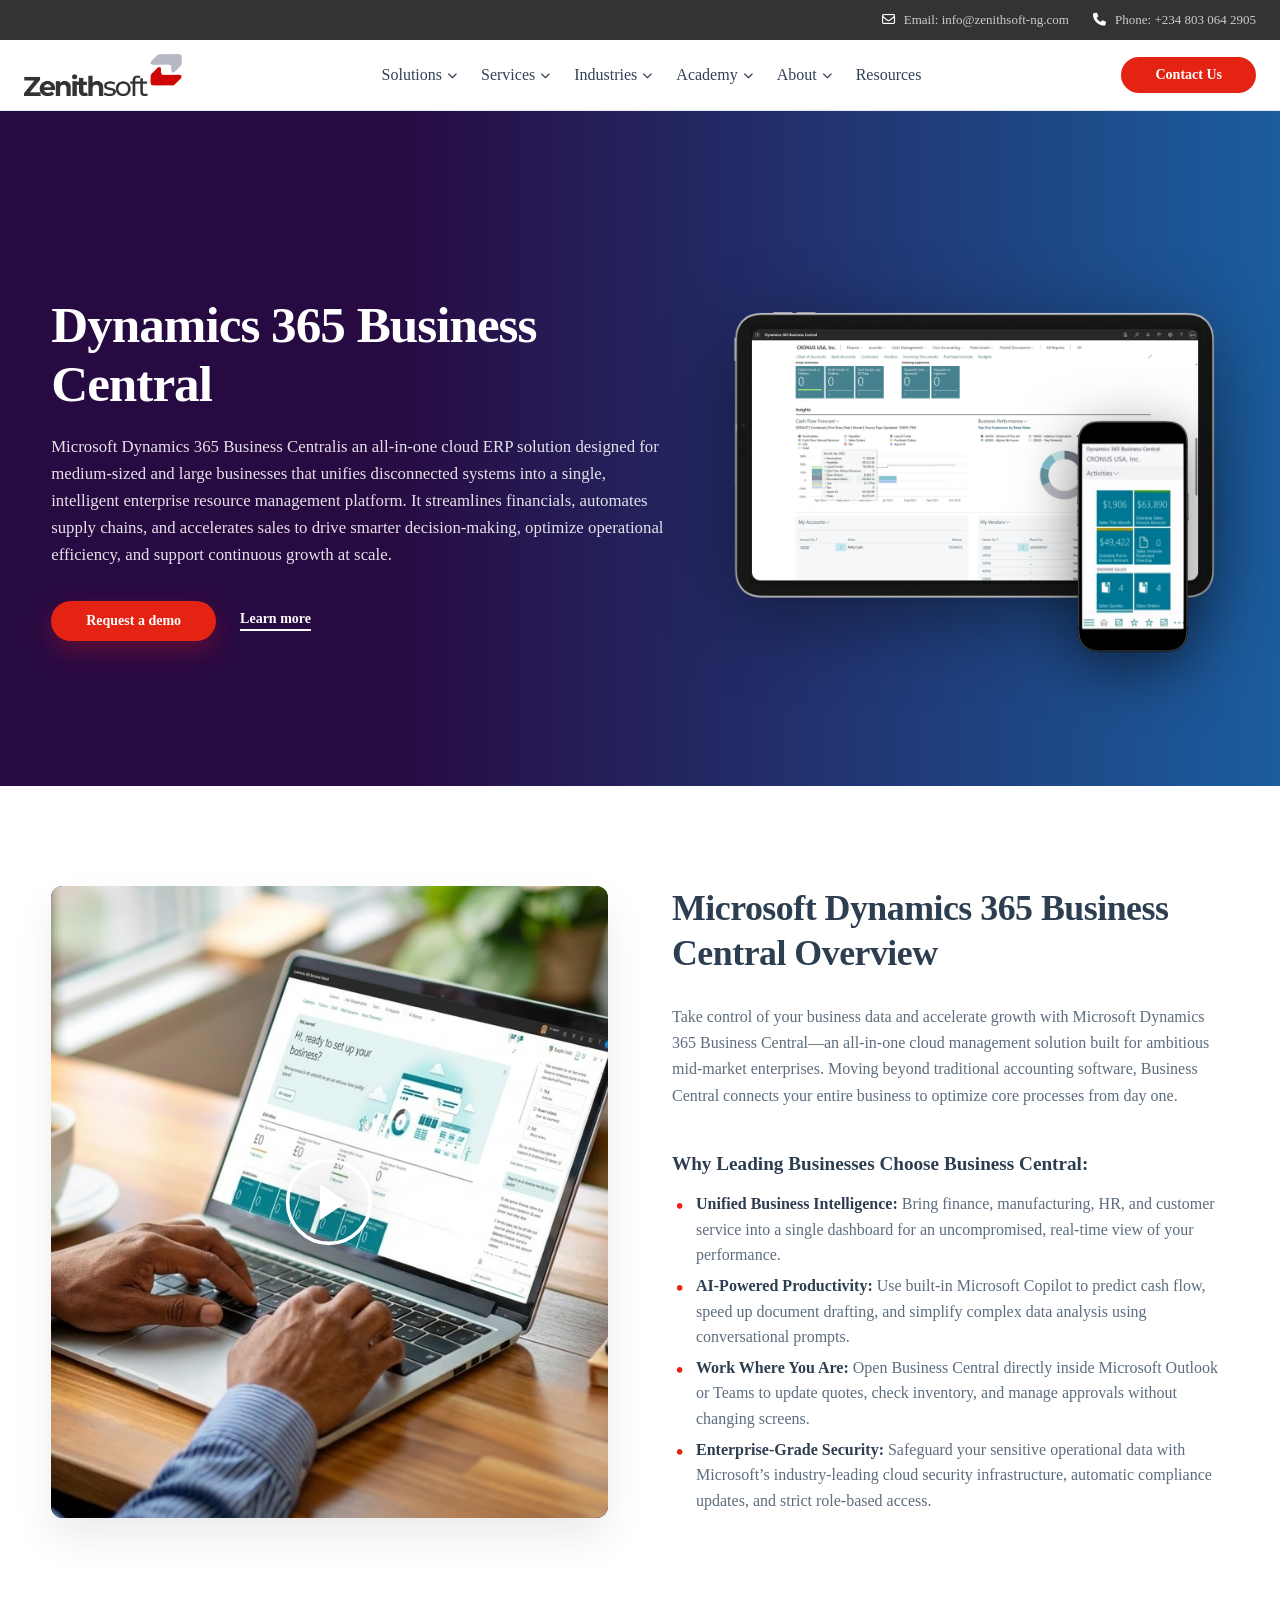
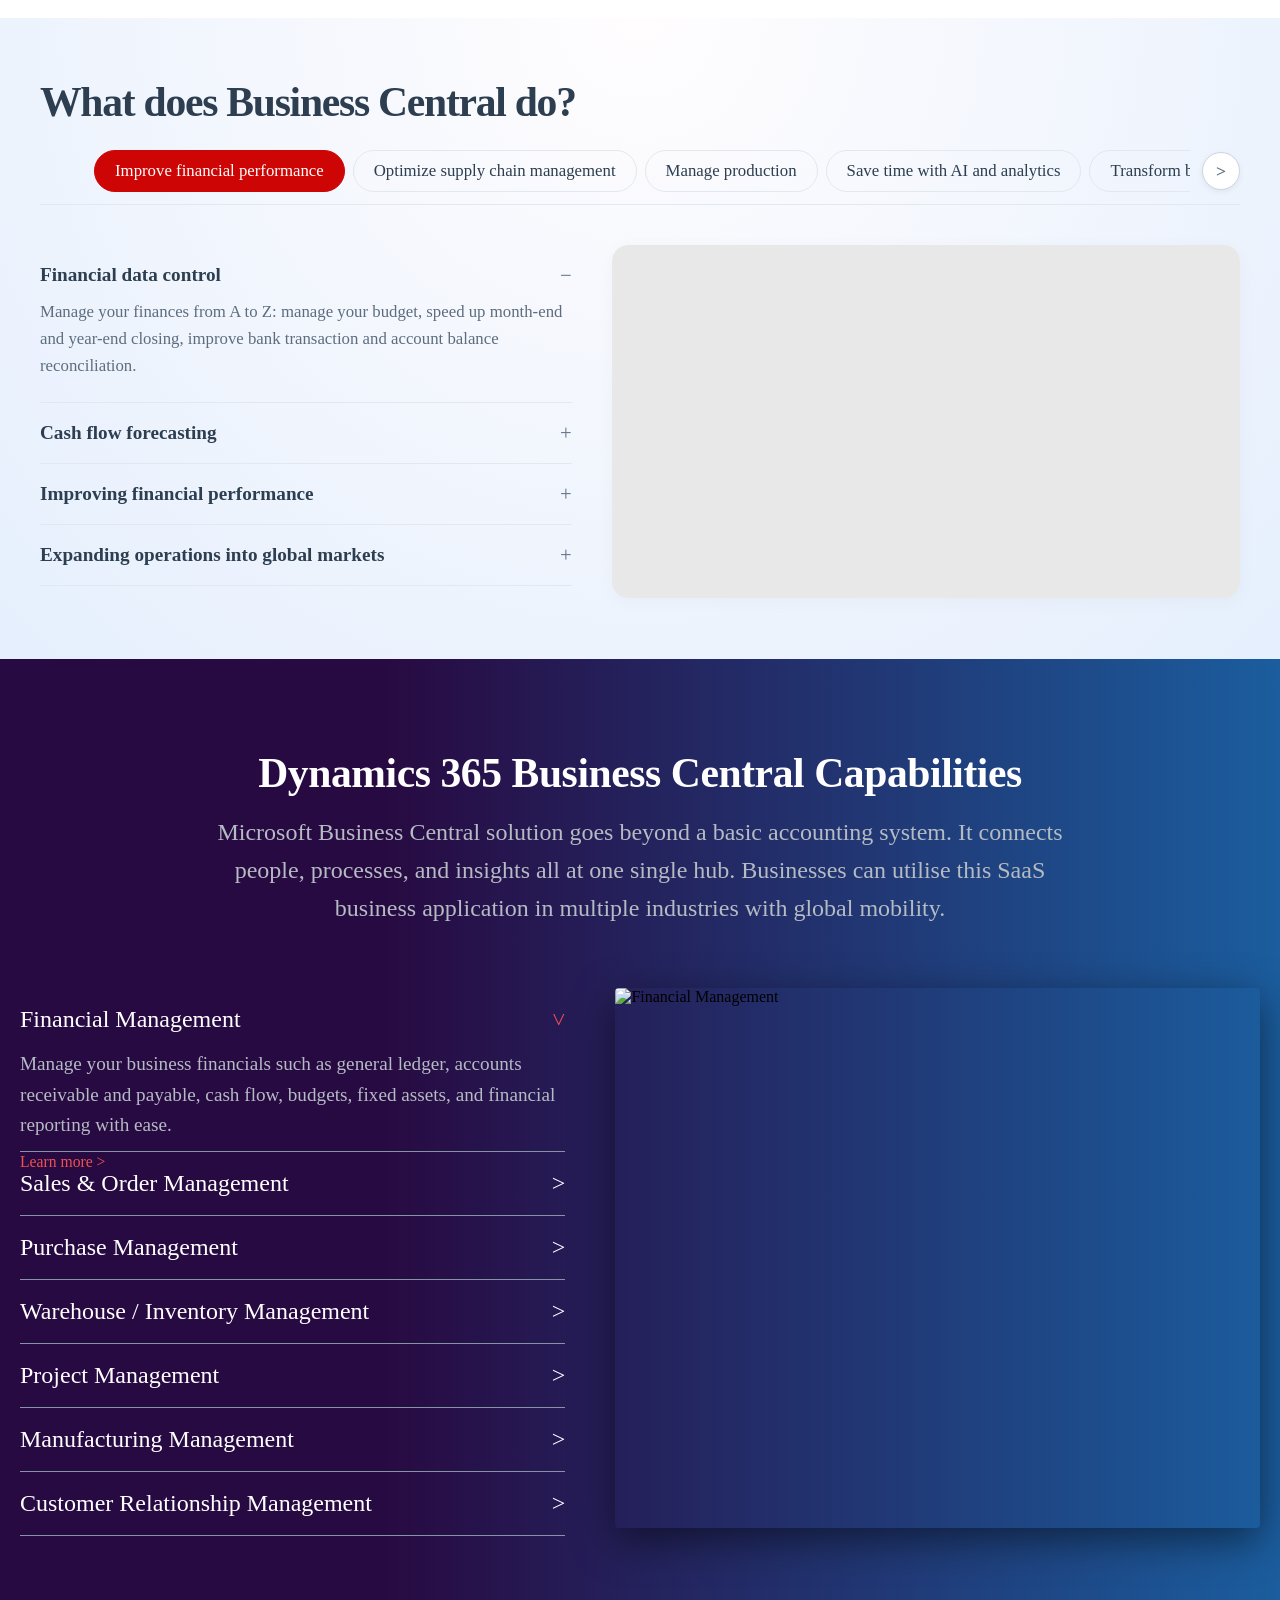
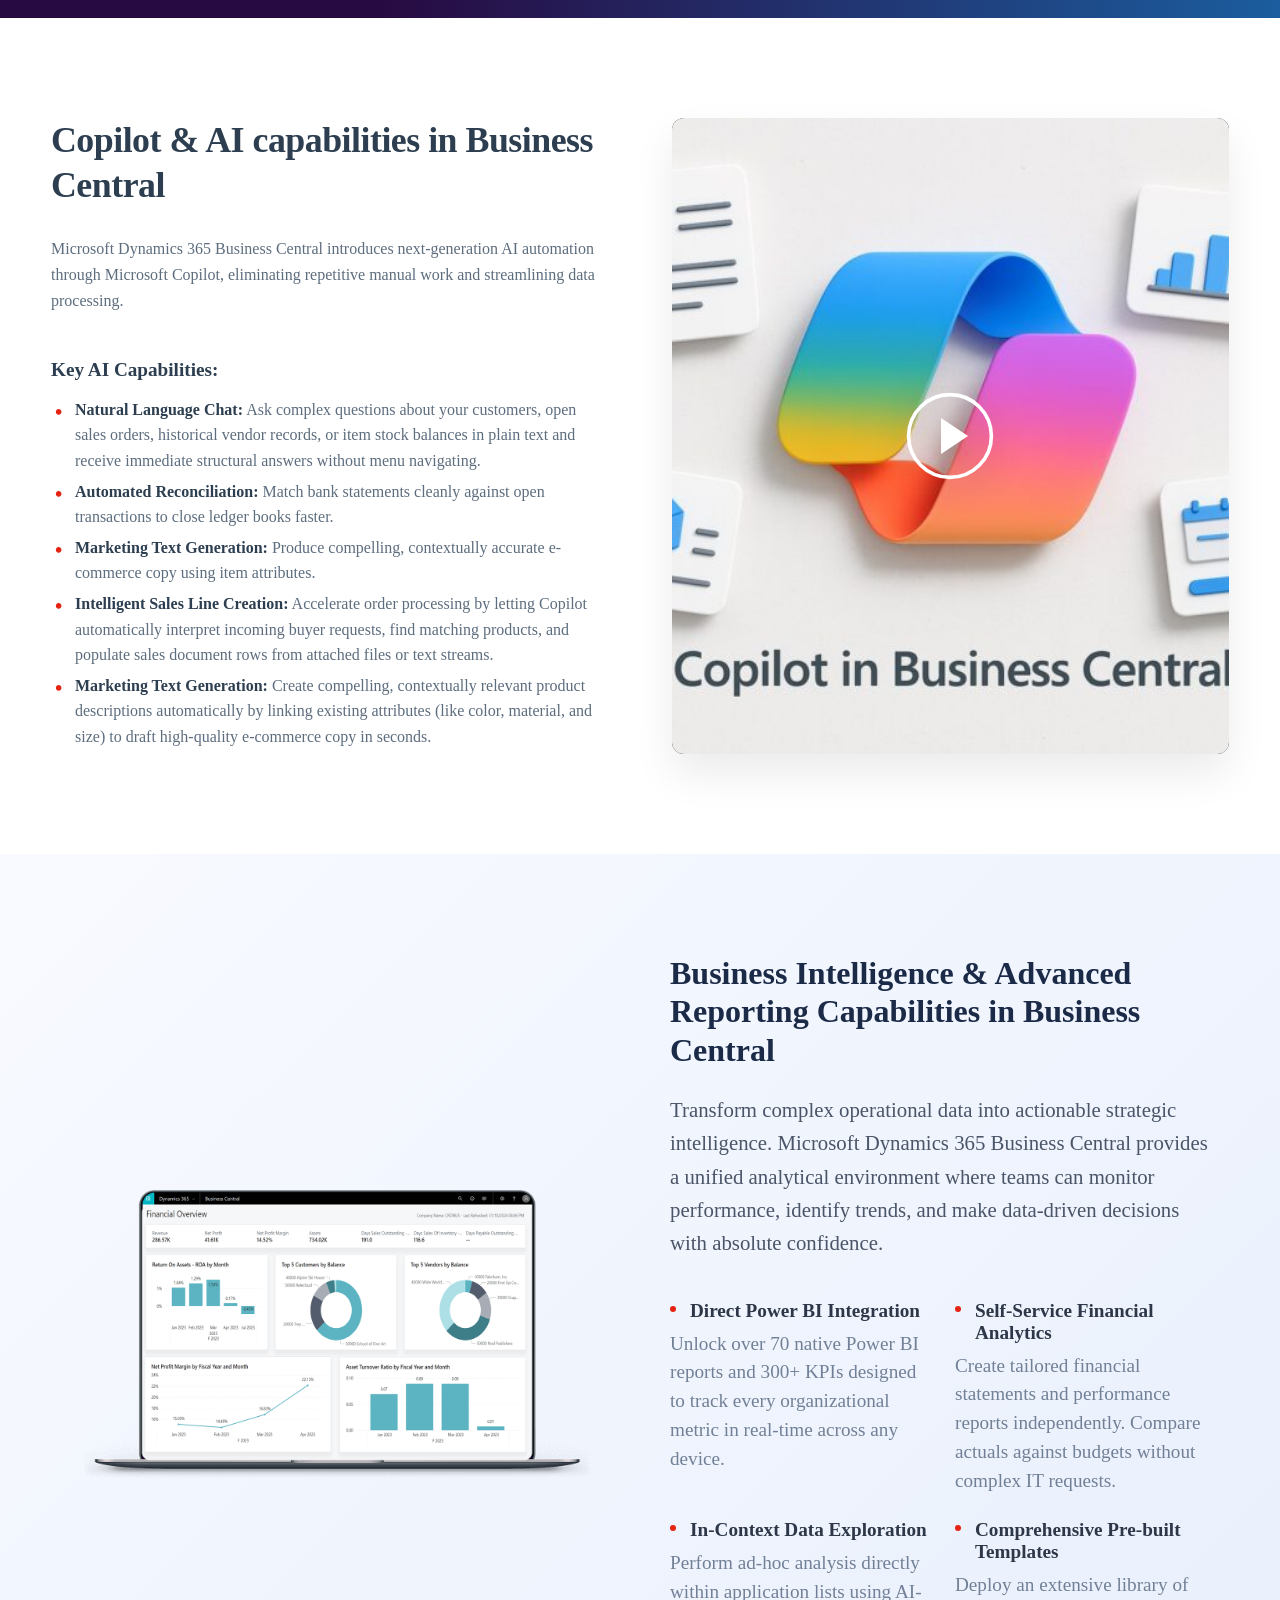
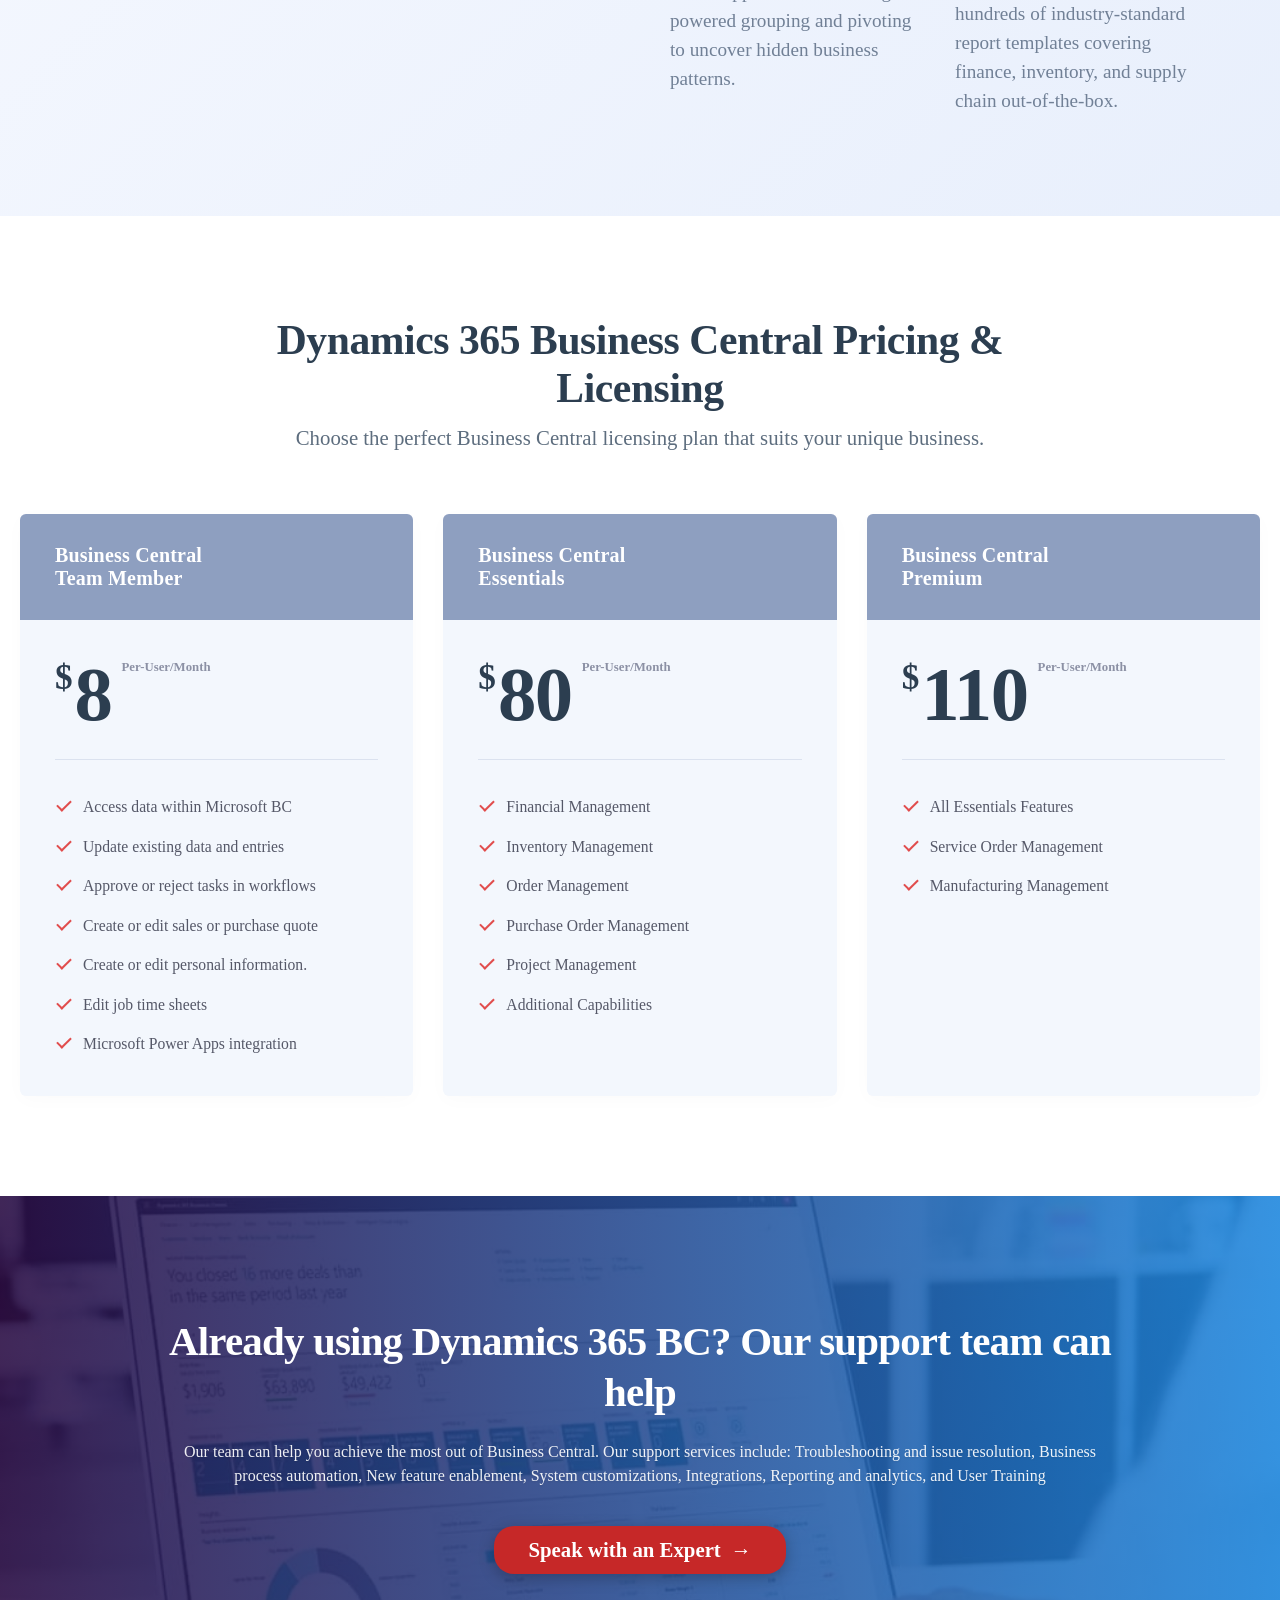
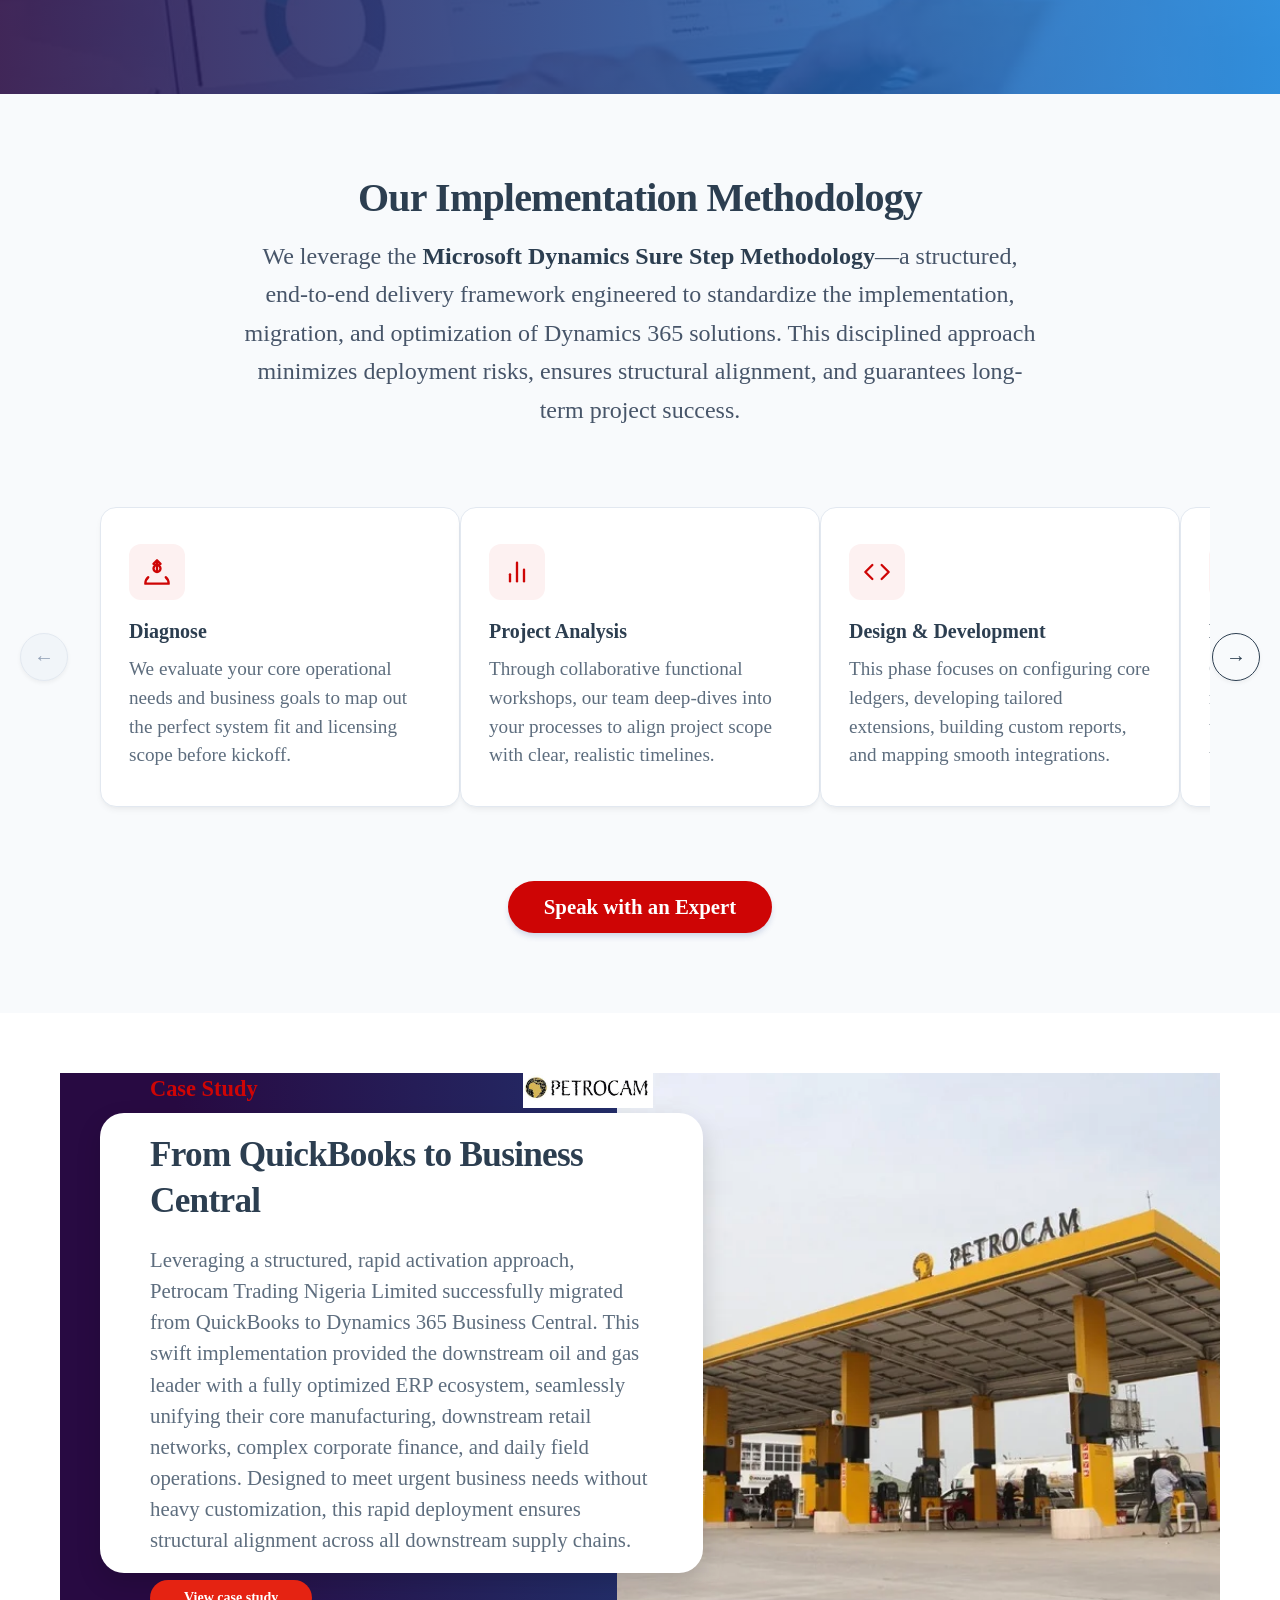
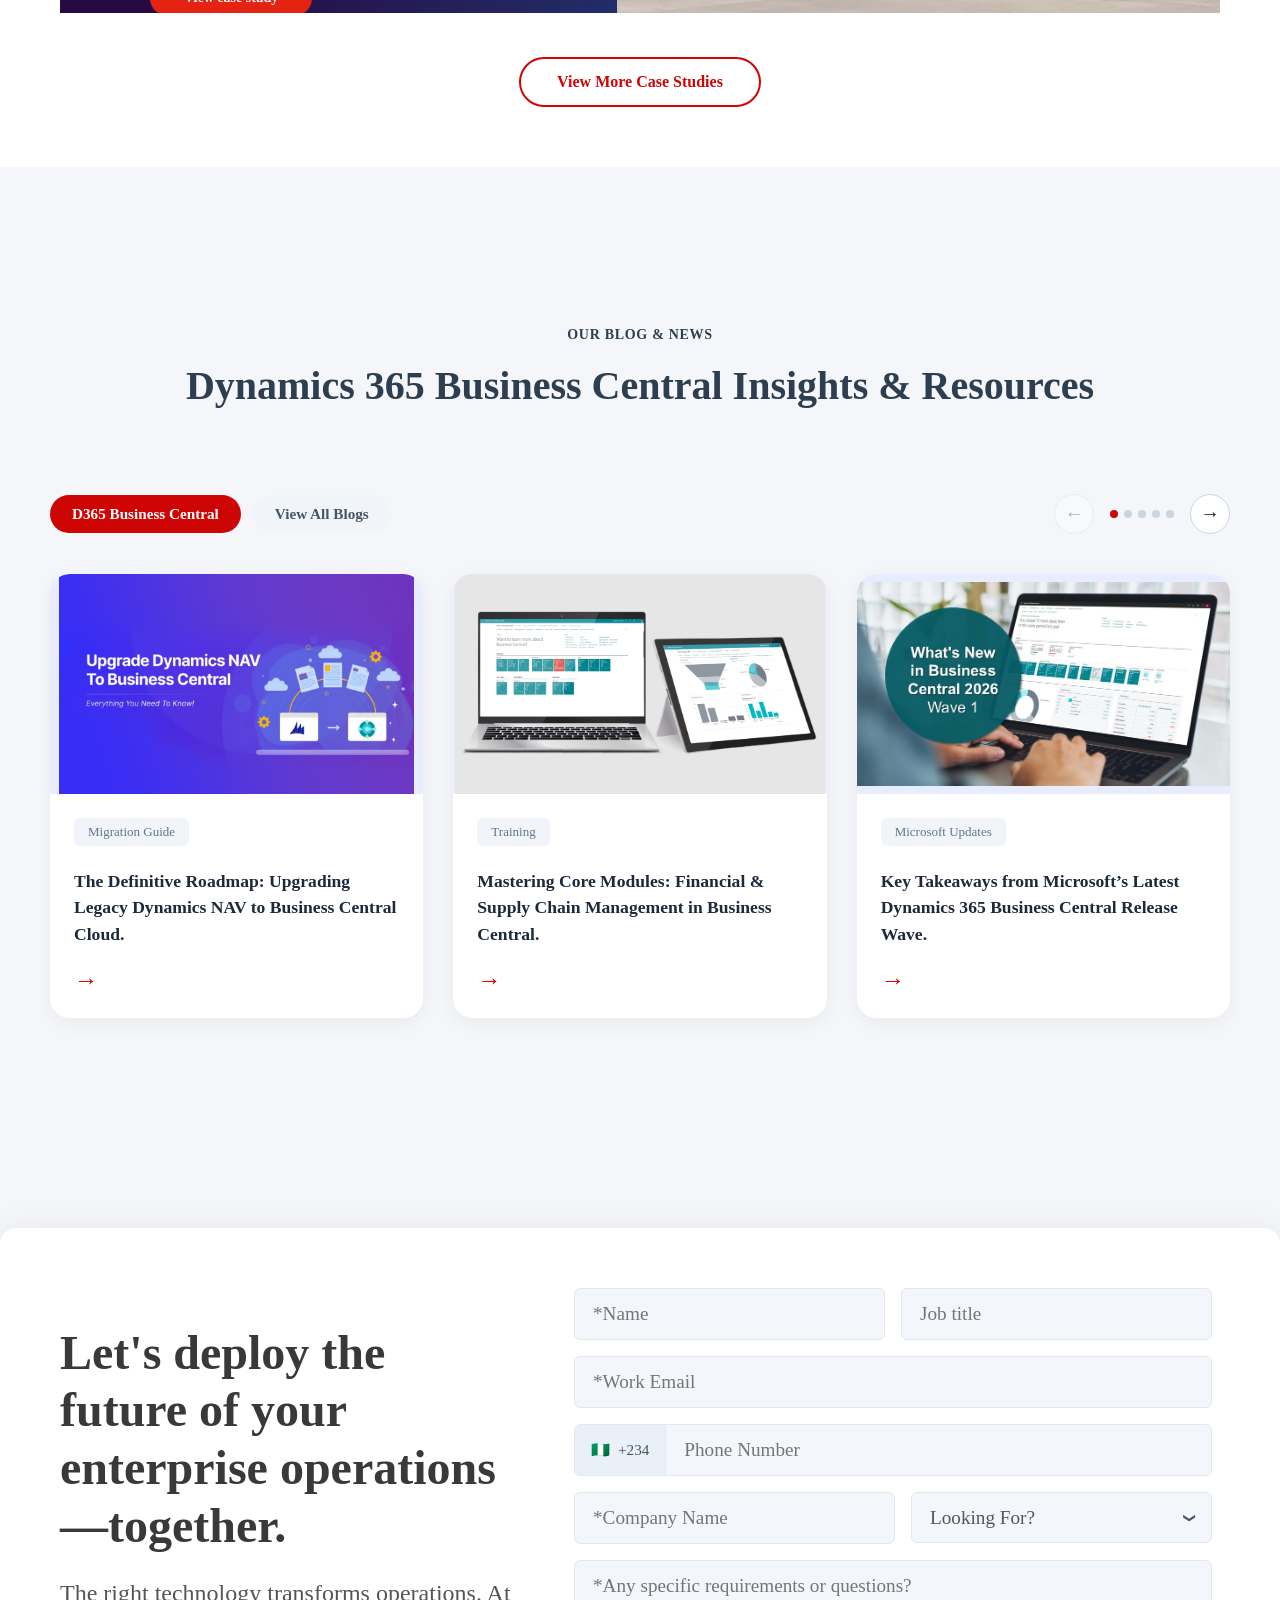
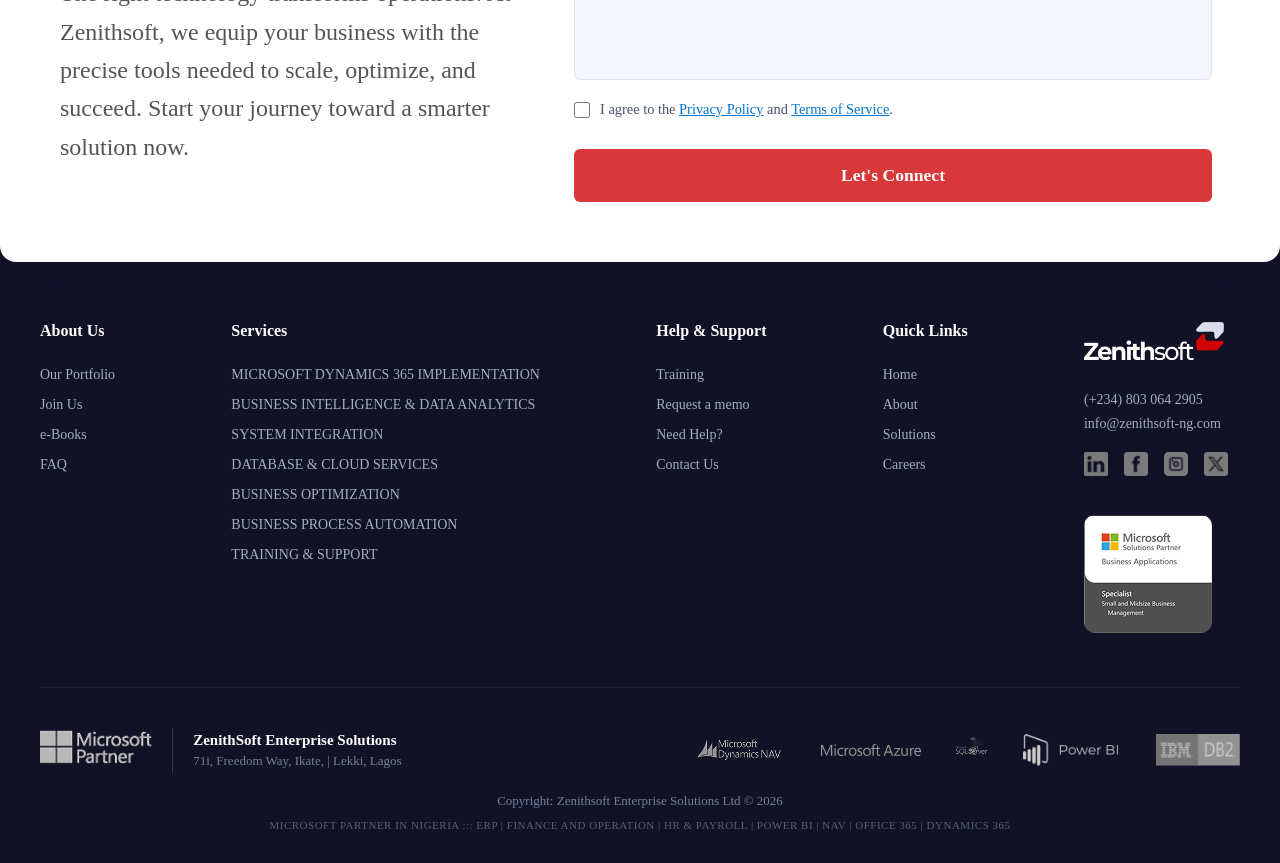
==== commit df8279fd: "Update business-central.html" ====
--- a/business-central.html
+++ b/business-central.html
@@ -299,7 +299,7 @@
                 <div class="dropdown-pane small-menu">
                     <ul class="small-menu-list">
                         <li><a href="#"><i class="fa-solid fa-chart-line icon-red"></i> Overview</a></li>
-                        <li><a href="/career.html"><i class="fa-solid fa-rocket icon-red"></i> Careers</a></li>
+                        <li><a href="career.html"><i class="fa-solid fa-rocket icon-red"></i> Careers</a></li>
                     </ul>
                 </div>
             </div>
@@ -308,7 +308,7 @@
         </nav>
 
         <div class="nav-actions">
-            <a href="/contactUs.html" class="contact-btn">Contact Us</a>
+            <a href="contactUs.html" class="contact-btn">Contact Us</a>
         </div>
     </div>
 </header>
--- a/business-central.css
+++ b/business-central.css
@@ -507,7 +507,7 @@
     /* Stacked background layout: Purple to Blue gradient overlay on top of the vector lines */
     background: 
         linear-gradient(to right, rgb(40, 10, 66) 30%, rgb(27, 93, 158) 100%),
-        url('/BC/Vector.png'); 
+        url('BC/Vector.png'); 
     background-size: cover, cover;
     background-position: center, right center;
     background-repeat: no-repeat;
@@ -3354,4 +3354,4 @@
     font-size: 1.3rem;
   }
 
-}+}
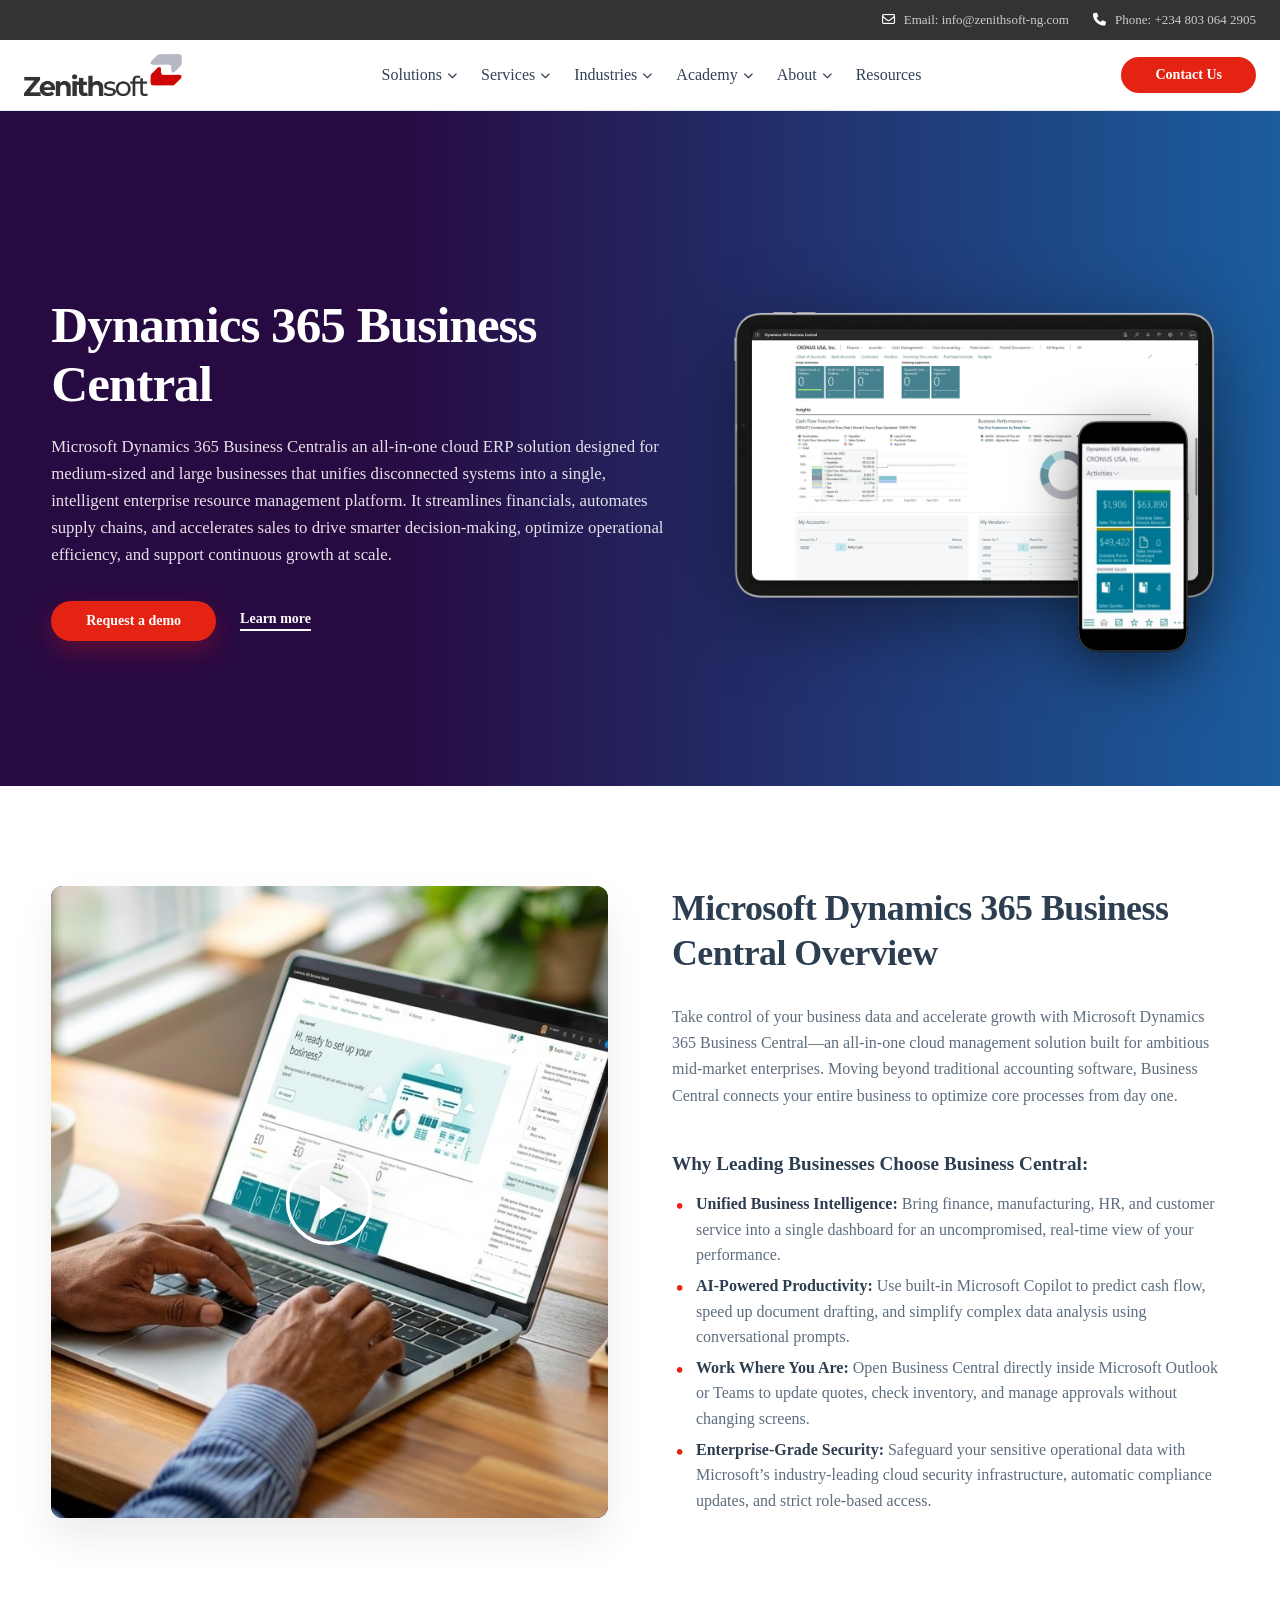
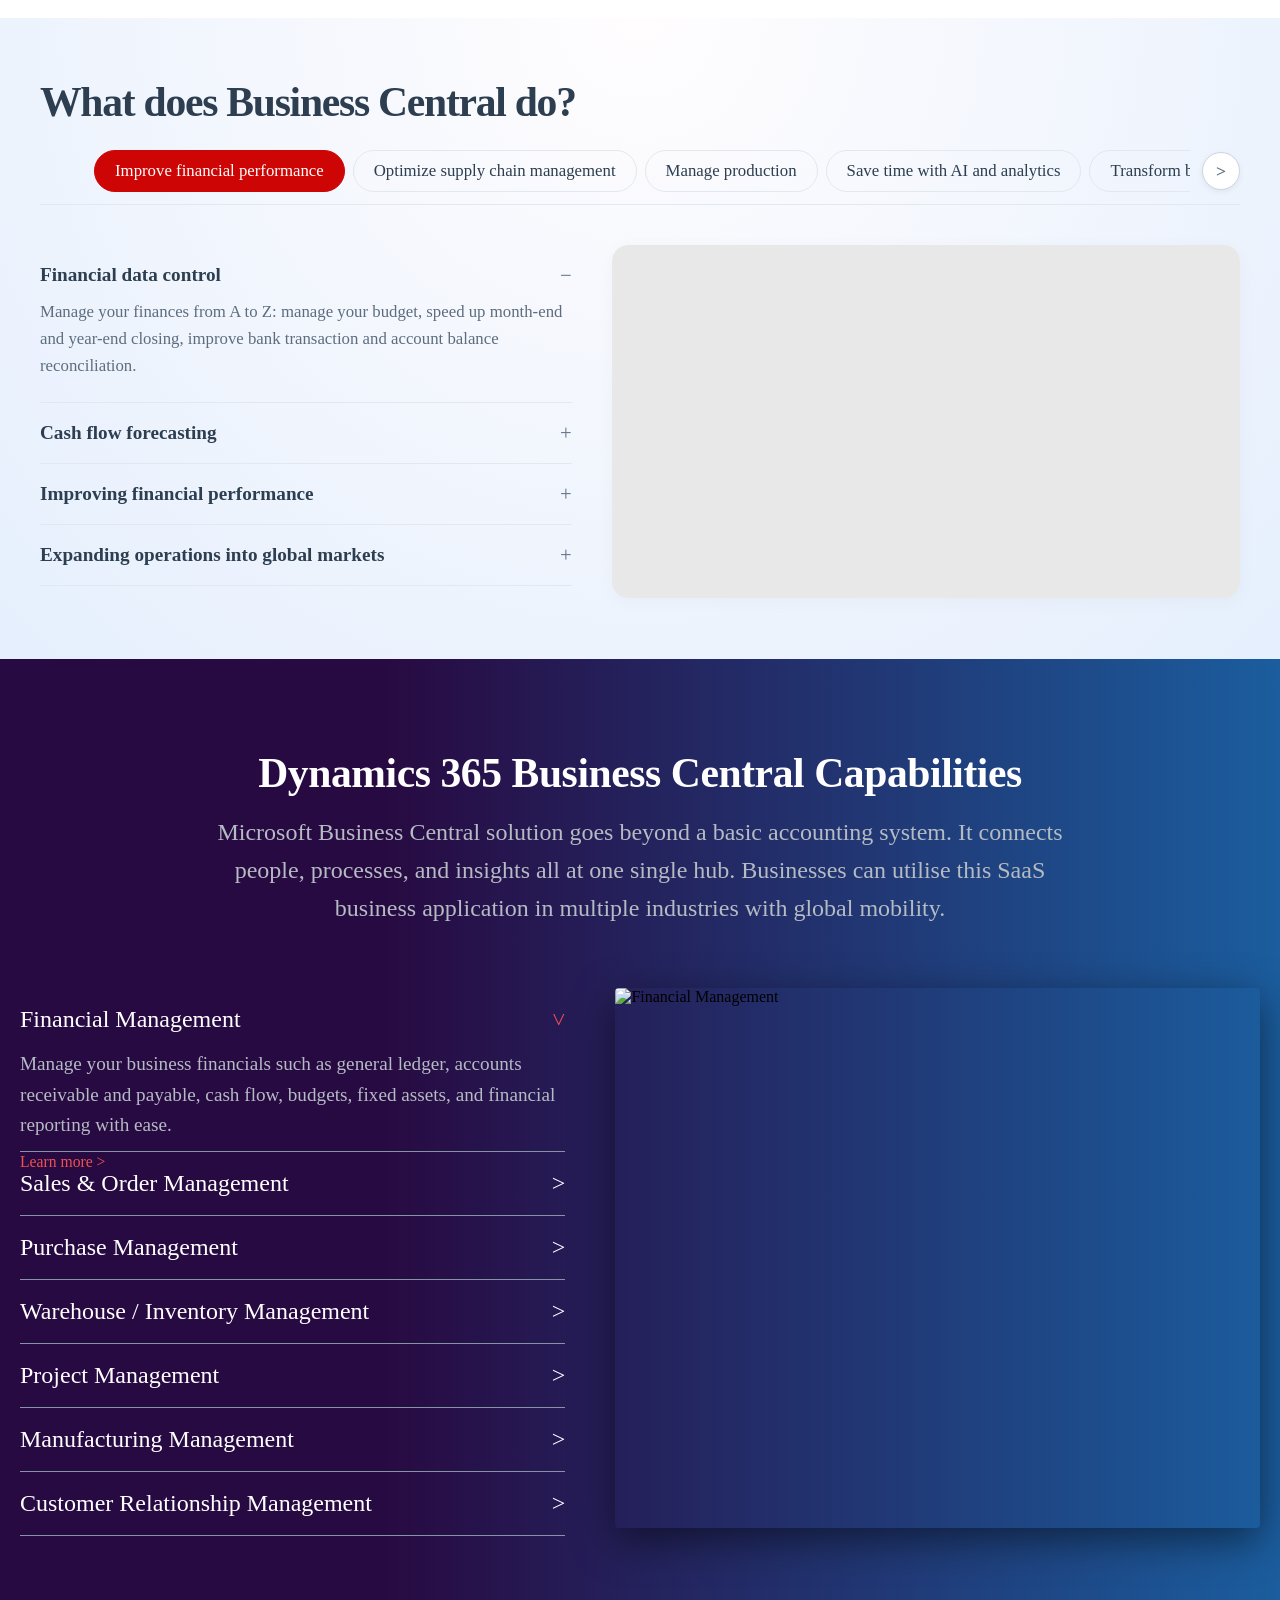
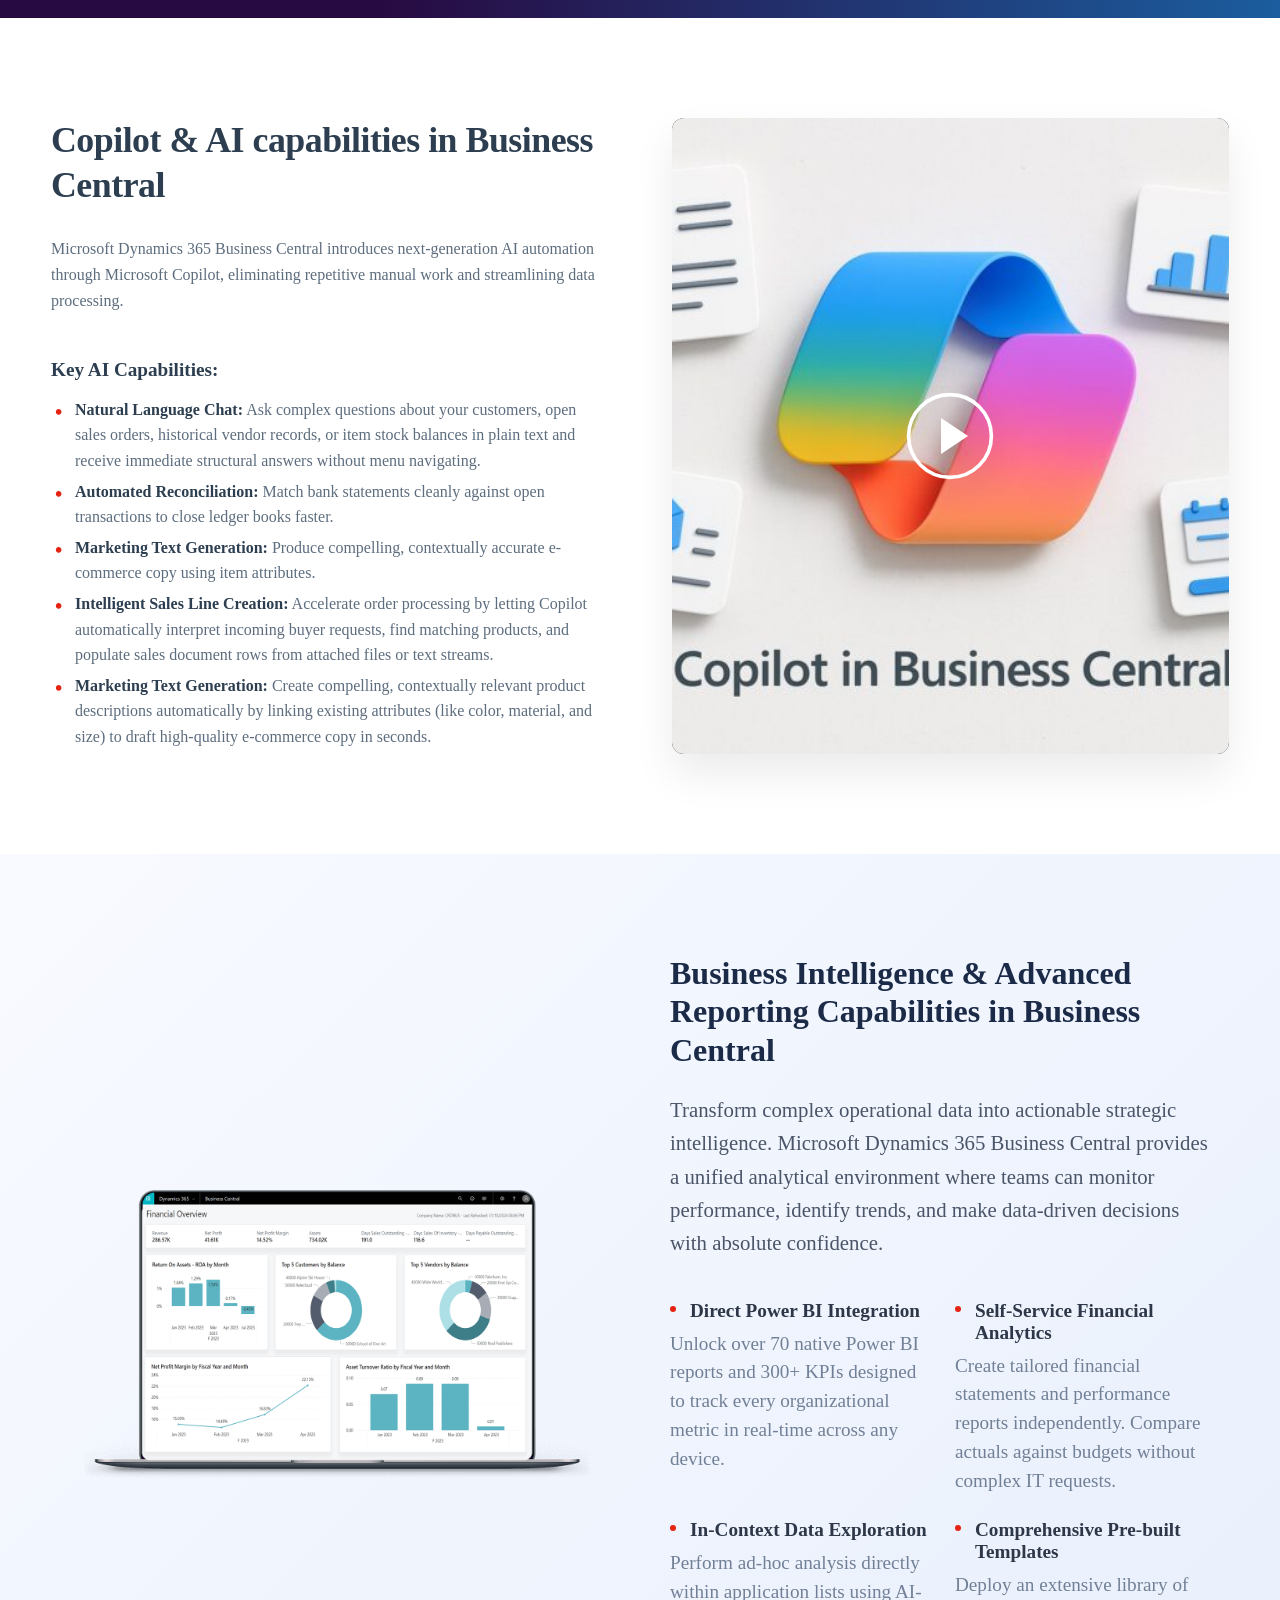
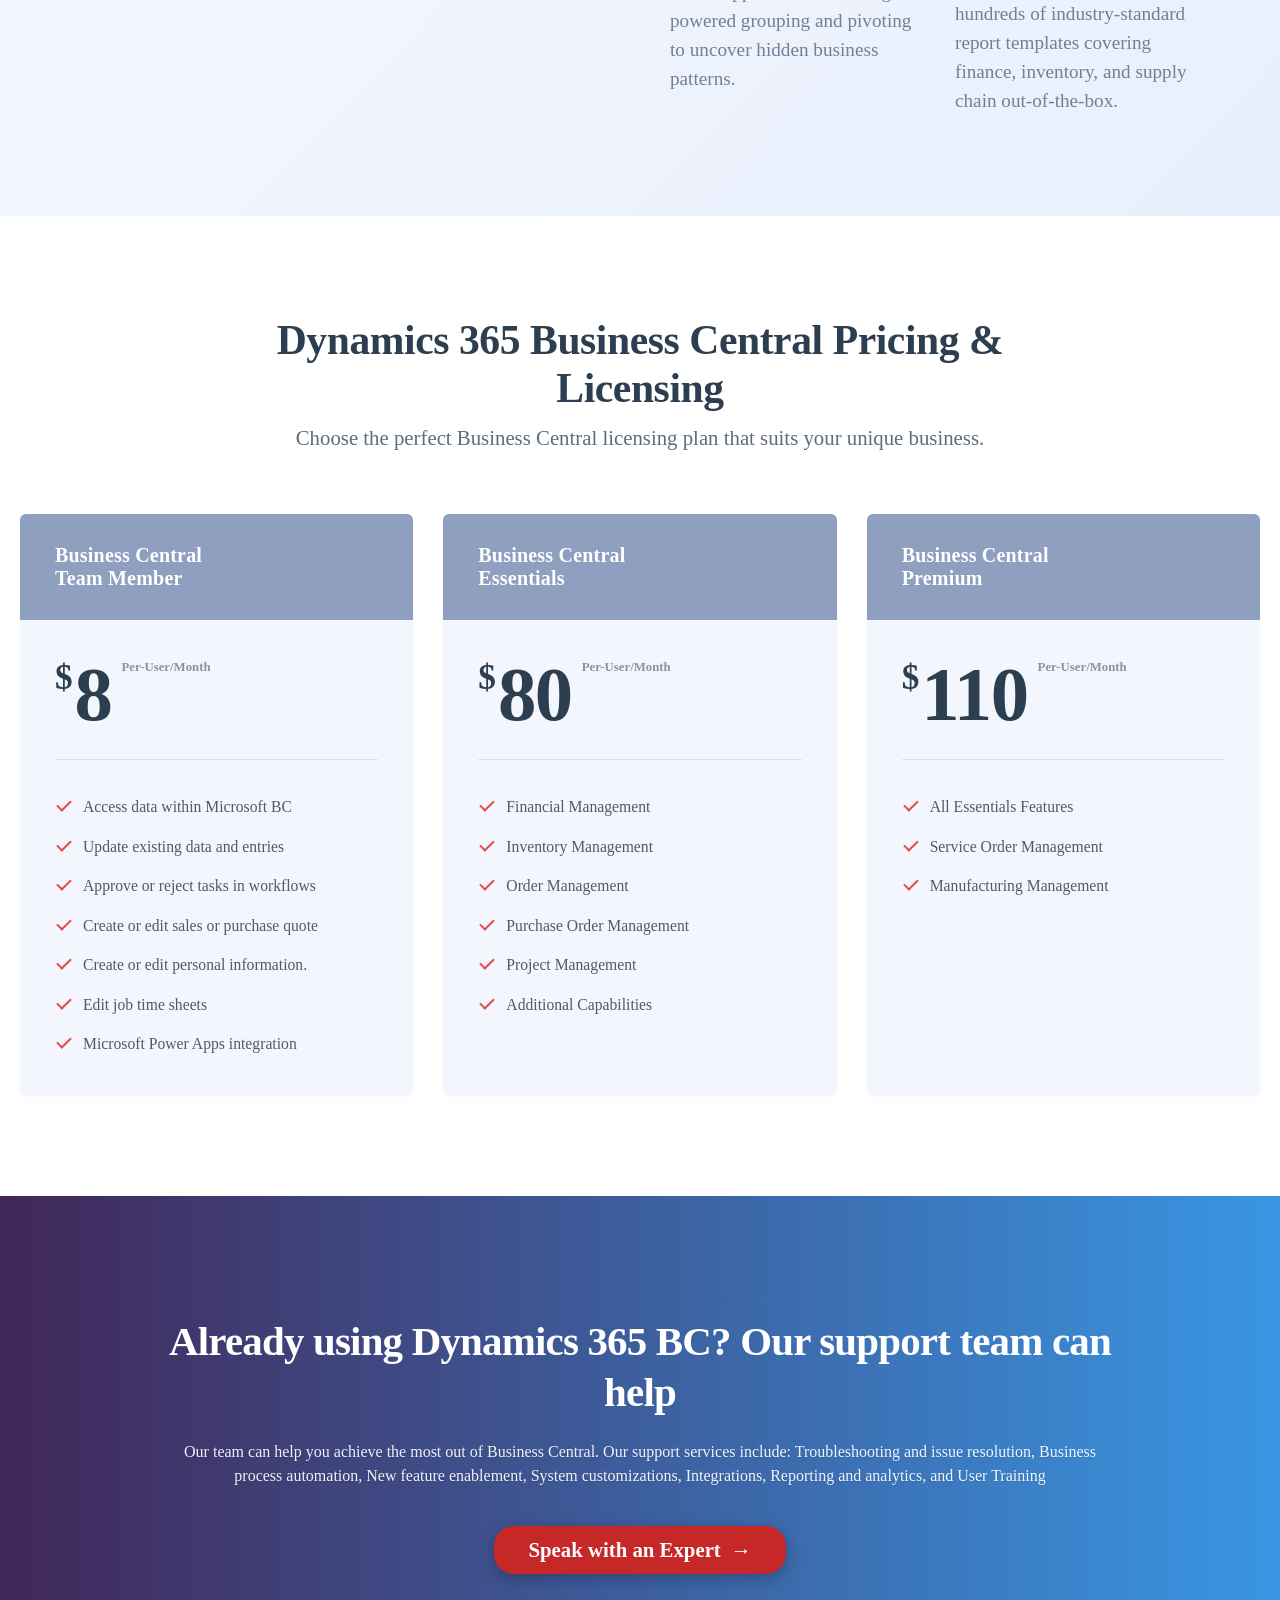
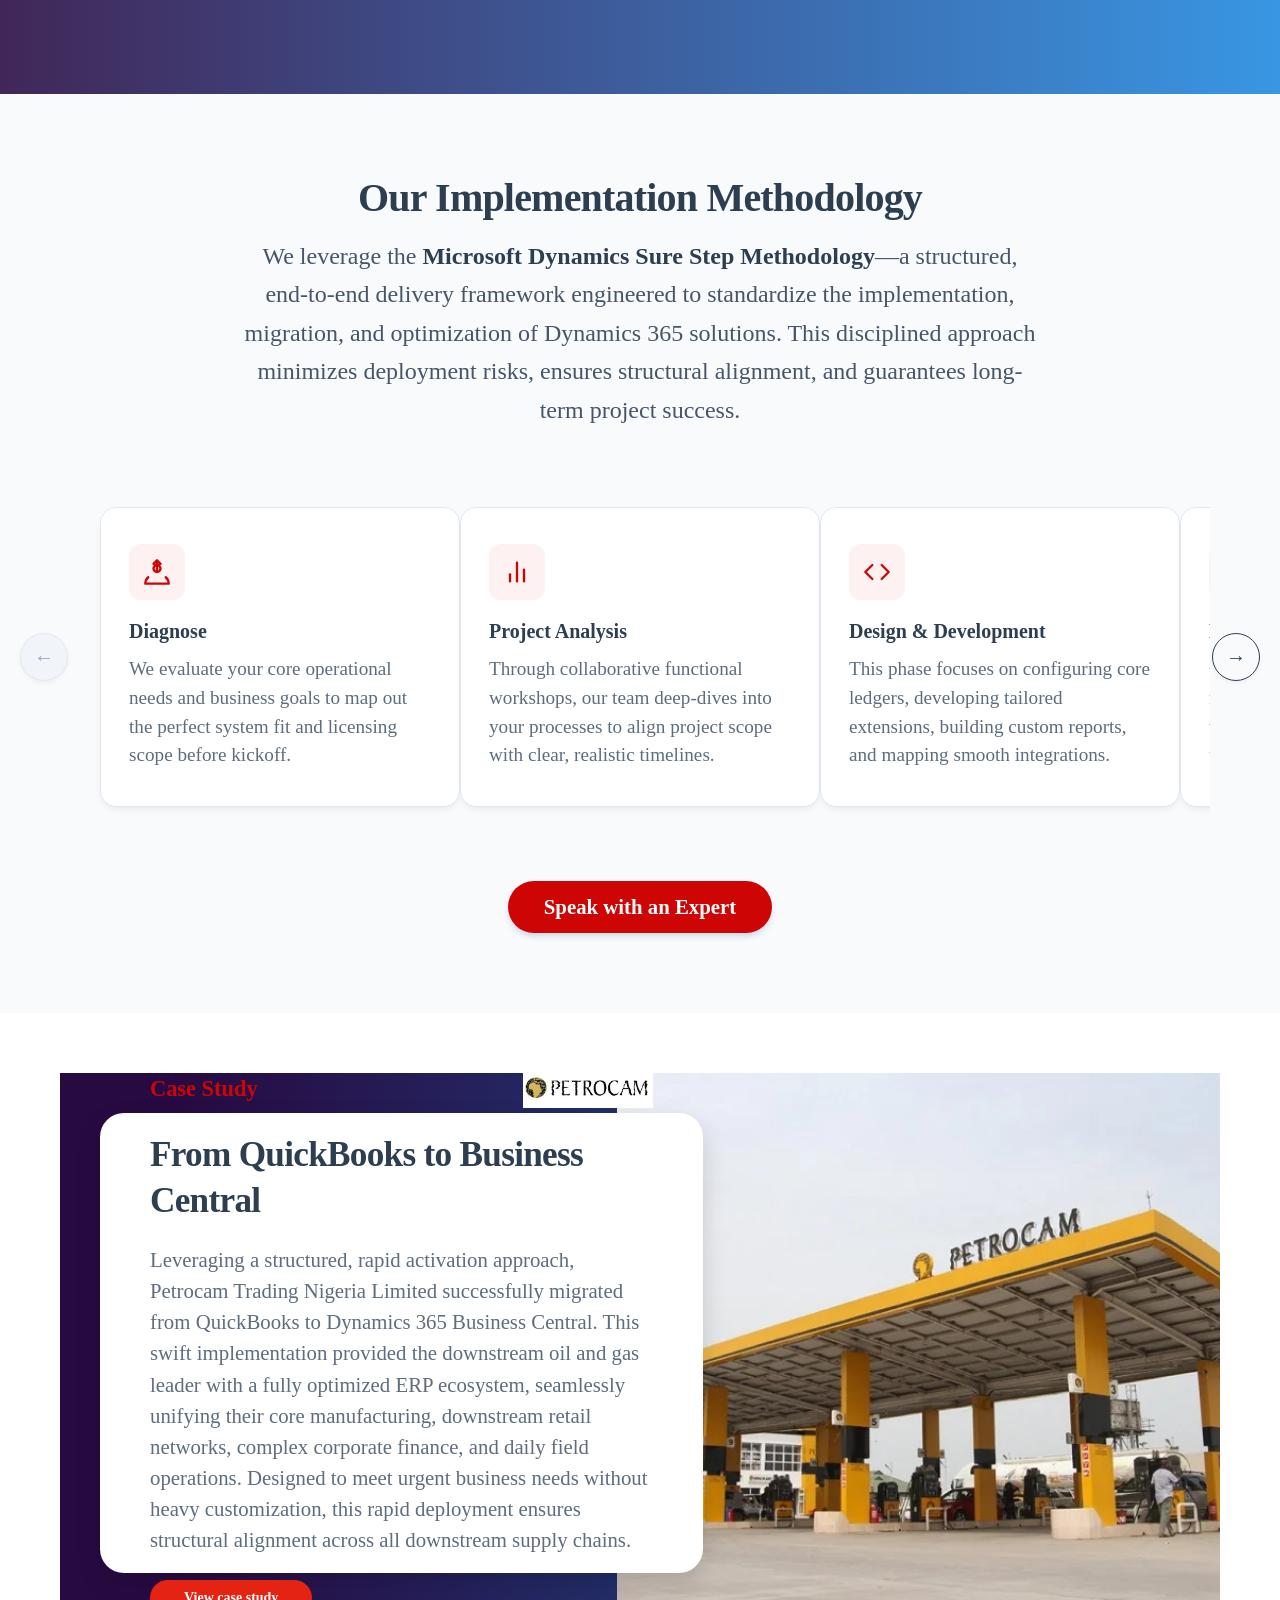
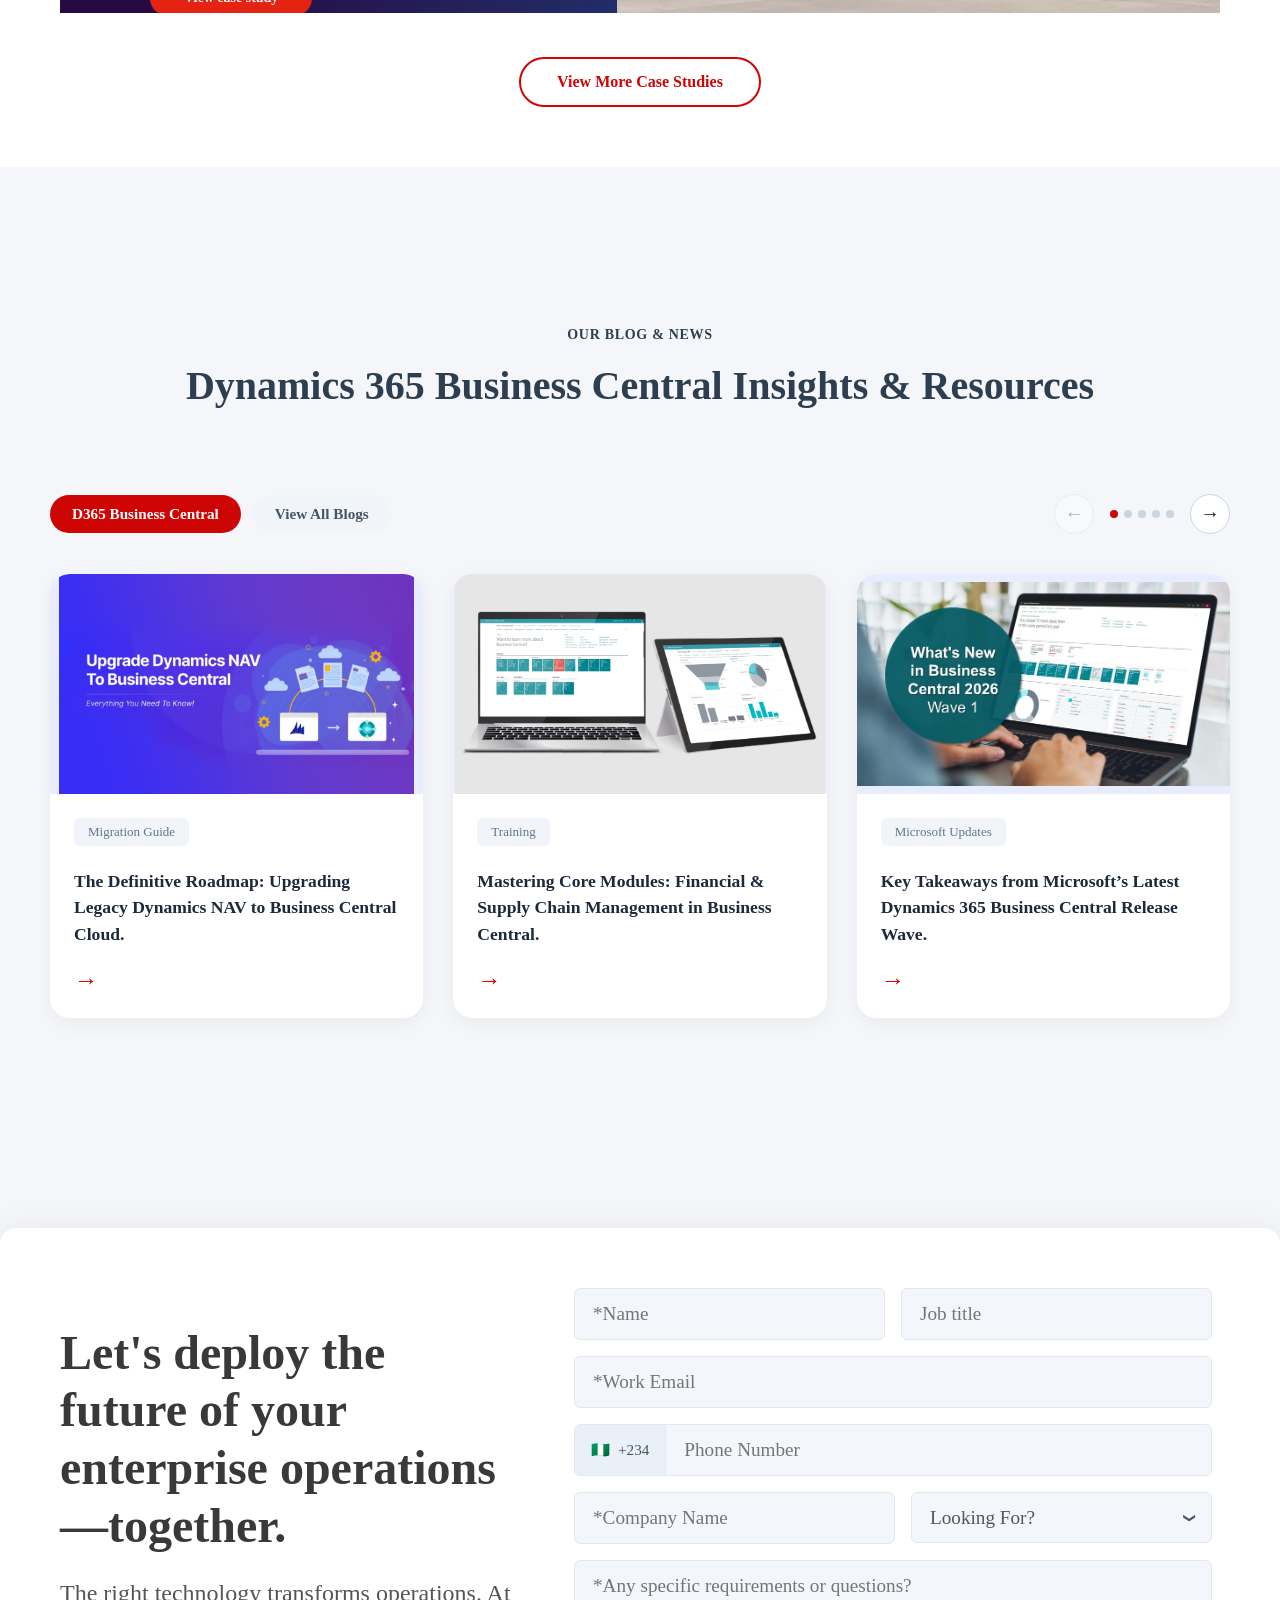
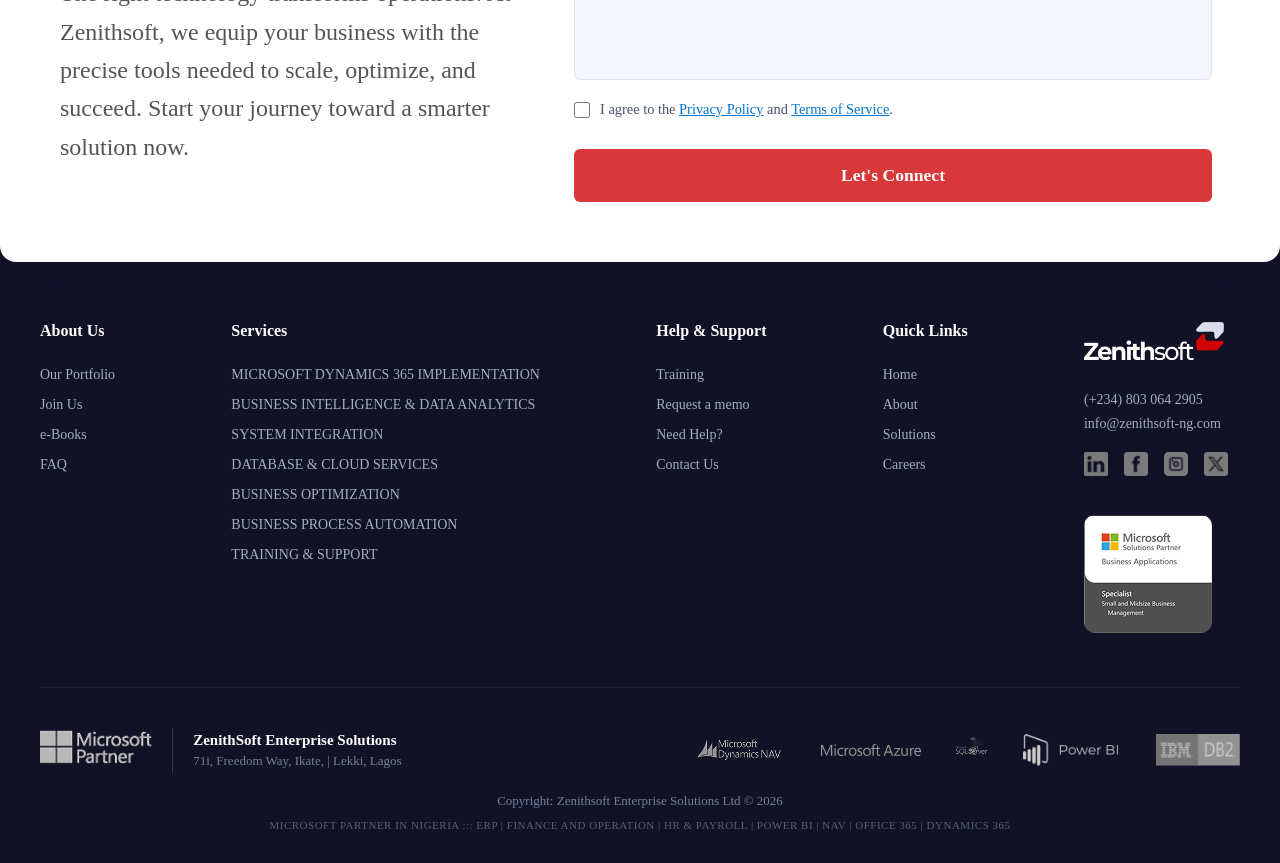
==== commit 4ad4df74: "Update business-central.html" ====
--- a/business-central.html
+++ b/business-central.html
@@ -6,7 +6,7 @@
     <title>Zenithsoft Enterprise Solutions Limited</title>
       <link rel="icon" type="image/png" href="logo & icons/favicon.png">
     <link rel="stylesheet" href="https://cdnjs.cloudflare.com/ajax/libs/font-awesome/6.4.0/css/all.min.css">
-    <link rel="stylesheet" href="business-central.css">
+    <link rel="stylesheet" href="css/business-central.css">
 </head>
 <body>
 
--- a/css/business-central.css
+++ b/css/business-central.css
@@ -0,0 +1,3357 @@
+/* Core Resets */
+* {
+    margin: 0;
+    padding: 0;
+    box-sizing: border-box;
+    font-family: "Segoe UI", "Montserrat";
+}
+
+body {
+    background-color: #f4f6f9;
+}
+
+:root {
+    --primary-color: #393939;
+    --pri-color-2: #7A7A7A;
+    --main-bg-color: #fff;
+    --secondary: #CE0505;
+    --btn-color: #CE0505;
+    --btn-hover: #fff;
+    --aes: #feedff;
+    --grey: #2f2b3f;
+    --footer: #2B2B2B;
+    --disabled-mode: #ccc;
+    --blue: #E0E6F0;
+    --heading-dark: #222222;
+    --body-muted: #555555;
+
+    --bc-bodyText:#5d6d7e;
+    --bc-titile:#2c3e50;
+}
+
+
+/* ==========================================================
+   SECTION 1: TOP UTILITY BAR STYLING
+   ========================================================== */
+.top-bar {
+    background-color: #333333;
+    color: #cccccc;
+    font-size: 13px;
+    height: 40px;
+    display: flex;
+    align-items: center;
+    transition: transform 0.3s ease, opacity 0.3s ease;
+    width: 100%;
+    position: relative;
+    z-index: 1002;
+}
+
+.top-bar-container {
+    max-width: 1400px;
+    width: 100%;
+    margin: 0 auto;
+    padding: 0 24px;
+    display: flex;
+    justify-content: flex-end;
+    gap: 24px;
+}
+
+.top-bar-item i {
+    margin-right: 6px;
+    color: #ffffff;
+}
+
+
+
+
+/* ==========================================================================
+   2. MAIN HEADER NAVIGATION WITH IMAGE LOGO FIXES
+   ========================================================================== */
+.navbar {
+    background-color: #ffffff;
+    width: 100%;
+    border-bottom: 1px solid #e2e8f0;
+    position: relative;
+    z-index: 1001;
+    transition: position 0.3s ease, top 0.3s ease, box-shadow 0.3s ease;
+}
+
+.navbar.sticky {
+    position: fixed;
+    top: 0;
+    left: 0;
+    box-shadow: 0 4px 20px rgba(0, 0, 0, 0.08);
+}
+
+.nav-container {
+    max-width: 1400px;
+    margin: 0 auto;
+    display: flex;
+    align-items: center;
+    justify-content: space-between;
+    padding: 0 24px;
+    height: 70px;
+}
+
+.logo {
+    display: flex;
+    align-items: center;
+    height: 100%;
+}
+
+.logo a {
+    display: flex;
+    align-items: center;
+    height: auto;
+}
+
+.brand-img {
+    max-height: 42px; 
+    width: auto;
+    object-fit: contain;
+    display: block;
+}
+
+.nav-links {
+    display: flex;
+    align-items: center;
+    height: 100%;
+}
+
+.nav-item {
+    text-decoration: none;
+    color: #334155;
+    font-size: 16px;
+    font-weight: 500;
+    padding: 0 12px;
+    display: flex;
+    align-items: center;
+    height: 70px;
+    transition: color 0.2s ease;
+}
+
+.nav-item:hover, .dropdown-trigger:hover {
+    color: var(--btn-color);
+}
+
+.nav-arrow {
+    font-size: 10px;
+    margin-left: 5px;
+    transition: transform 0.2s ease;
+}
+
+.menu-toggle, .menu-close {
+    display: none;
+}
+
+.nav-actions {
+    display: flex;
+    align-items: center;
+    gap: 20px;
+}
+
+.contact-btn {
+    text-decoration: none;
+    background-color: #e52312;
+    color: #ffffff;
+    padding: 10px 34px;
+    border-radius: 20px;
+    font-weight: 600;
+    font-size: 14px;
+    transition: all 0.2s ease;
+}
+
+.contact-btn:hover {
+    background-color: #b81b0e;   
+    transform: translateY(-2px); 
+}
+
+/* ==========================================================================
+   DROPDOWN & MEGA MENU STRUCTURES
+   ========================================================================== */
+.nav-item-dropdown { position: relative; }
+
+.dropdown-pane {
+    position: absolute;
+    top: 70px; 
+    background-color: #f1f5f9;
+    box-shadow: 0 10px 30px rgba(0, 0, 0, 0.08);
+    opacity: 0;
+    visibility: hidden;
+    transform: translateY(2px);
+    transition: opacity 0.2s, transform 0.2s, visibility 0.2s;
+    z-index: 1050;
+}
+
+.dropdown-pane.show {
+    opacity: 1;
+    visibility: visible;
+    transform: translateY(0);
+}
+
+.mega-menu {
+    position: fixed; 
+    left: 50%;
+    transform: translateX(-50%) translateY(2px);
+    width: 90vw;
+    max-width: 1300px;
+    border-radius: 0 0 16px 16px;
+    padding: 40px;
+}
+
+.dropdown-pane.mega-menu.show {
+    transform: translateX(-50%) translateY(0);
+}
+
+.mega-menu-grid { display: grid; gap: 30px 40px; max-width: 1300px; margin: 0 auto; }
+.grid-4-cols { grid-template-columns: repeat(4, minmax(200px, 1fr)); }
+.grid-3-cols { grid-template-columns: repeat(3, minmax(250px, 1fr)); }
+.row-span-2 { grid-row: span 2; }
+
+/* ==========================================================================
+   HYBRID MEGA MENU TITLES & ICONS
+   ========================================================================== */
+.column-title {
+    font-size: 15px;
+    font-weight: 600;
+    color: #1e293b;
+    margin-bottom: 16px;
+    display: flex;
+    align-items: center;
+    justify-content: space-between;
+    gap: 8px;
+    padding-bottom: 10px;
+    border-bottom: 1px solid #cbd5e1;
+}
+
+.column-title.no-border {
+    border-bottom: none;
+    margin-bottom: 0;
+    padding-bottom: 0;
+}
+
+.column-link {
+    display: inline-flex;
+    align-items: center;
+    gap: 8px;
+    text-decoration: none;
+    font-size: 15px;
+    font-weight: 600;
+    color: #1e293b;
+    transition: color 0.2s ease;
+}
+
+.column-link:hover {
+    color: var(--btn-color);
+}
+
+.column-icon-img {
+    width: 24px;
+    height: 24px;
+    object-fit: contain;
+    display: block;
+    flex-shrink: 0;
+}
+
+.column-title span {
+    display: inline-flex;
+    align-items: center;
+    gap: 8px;
+}
+
+.column-title span i {
+    font-size: 16px;
+    width: 20px;
+    text-align: center;
+}
+
+.mobile-column-arrow { display: none; }
+
+/* FontAwesome Color Utilities */
+.icon-blue { color: #2563eb; }
+.icon-lightblue { color: #0284c7; }
+.icon-teal { color: #0d9488; }
+.icon-indigo { color: #4f46e5; }
+.icon-cyan { color: #06b6d4; }
+.icon-red { color: #dc2626; }
+.icon-orange { color: #ea580c; }
+
+/* Dropdown Nested Sub-lists */
+.sub-list { list-style: none; padding: 0; margin: 0; }
+.sub-list li { margin-bottom: 10px; }
+.sub-list a { text-decoration: none; color: #475569; font-size: 14px; display: inline-block; }
+.sub-list a:hover { color: var(--btn-color); }
+
+/* ==========================================================
+   ACADEMY & ABOUT SMALL DROPDOWNS
+   ========================================================== */
+.relative-container { position: relative; }
+
+.small-menu { 
+    position: absolute;
+    right: 0; 
+    top: 70px;
+    width: 220px; 
+    border-radius: 12px; 
+    padding: 16px; 
+}
+
+.small-menu-list { list-style: none; padding: 0; margin: 0; display: flex; flex-direction: column; gap: 4px; }
+.small-menu-list a { display: flex; align-items: center; gap: 12px; text-decoration: none; color: #1e293b; font-size: 14px; font-weight: 600; padding: 10px 12px; border-radius: 8px; }
+.small-menu-list a:hover { background-color: #e2e8f0; color: var(--btn-color); }
+
+/* ==========================================================================
+   3. MOBILE RESPONSIVE MEDIA QUERIES (Viewport width <= 1024px)
+   ========================================================================== */
+@media screen and (max-width: 1024px) {
+
+.brand-img {
+    max-height: 32px; 
+   
+}
+
+
+    .top-bar {
+        display: none;
+    }
+
+    .nav-container {
+        height: 60px;
+        padding: 0 24px;
+        display: flex;
+        justify-content: space-between;
+        align-items: center;
+    }
+
+    .nav-actions {
+        display: none !important;
+    }
+
+    .menu-toggle {
+        display: block;
+        background: none;
+        border: none;
+        font-size: 24px;
+        color: #334155;
+        cursor: pointer;
+    }
+
+    .nav-links {
+        position: fixed;
+        top: 0;
+        right: -100%; 
+        width: 320px;
+        height: 100vh;
+        background-color: #ffffff;
+        box-shadow: -5px 0 25px rgba(0, 0, 0, 0.15);
+        display: flex;
+        flex-direction: column;
+        align-items: flex-start;
+        justify-content: flex-start;
+        padding: 80px 24px 40px 24px;
+        overflow-y: auto; 
+        transition: right 0.3s ease-in-out;
+        z-index: 2000;
+    }
+
+    .nav-links.active {
+        right: 0;
+    }
+
+    .menu-close {
+        display: block;
+        position: absolute;
+        top: 20px;
+        right: 24px;
+        background: none;
+        border: none;
+        font-size: 24px;
+        color: #334155;
+        cursor: pointer;
+    }
+
+    .nav-item {
+        width: 100%;
+        height: auto;
+        padding: 16px 0;
+        border-bottom: 1px solid #f1f5f9;
+        display: flex;
+        justify-content: space-between;
+        font-size: 16px;
+        box-sizing: border-box;
+    }
+
+    .nav-item-dropdown {
+        width: 100%;
+    }
+
+    .dropdown-pane, 
+    .mega-menu, 
+    .small-menu {
+        position: static !important; 
+        width: 100% !important;
+        max-width: 100% !important;
+        left: auto !important;
+        right: auto !important;
+        transform: none !important;
+        box-shadow: none !important;
+        opacity: 0;
+        visibility: hidden;
+        max-height: 0; 
+        overflow: hidden;
+        background-color: #ffffff;
+        padding: 0 !important;
+        transition: max-height 0.3s ease-out, opacity 0.3s ease;
+        box-sizing: border-box;
+    }
+
+    .dropdown-pane.show, 
+    .dropdown-pane.mega-menu.show {
+        opacity: 1;
+        visibility: visible;
+        max-height: 2500px;
+        padding: 10px 0 10px 12px !important;
+        transform: none !important; 
+    }
+
+    .mega-menu-grid {
+        grid-template-columns: 1fr !important;
+        gap: 0px;
+        width: 100%;
+    }
+
+    .column-title {
+        font-size: 15px;
+        margin-top: 5px;
+        margin-bottom: 0;
+        padding: 12px 0;
+        cursor: pointer;
+        border-bottom: 1px dashed #e2e8f0;
+        width: 100%;
+        box-sizing: border-box;
+    }
+
+    .column-title.no-border {
+        border-bottom: 1px dashed #e2e8f0;
+    }
+
+    /* --- MOBILE ICON SIZING REDUCTIONS --- */
+    .column-icon-img {
+        width: 18px; /* Reduced from 24px */
+        height: 18px; /* Reduced from 24px */
+    }
+
+    .column-title span i {
+        font-size: 14px; /* Reduced from 16px */
+        width: 16px;  /* Reduced from 20px */
+    }
+
+    .mobile-column-arrow {
+        display: inline-block;
+        font-size: 12px;
+        color: #64748b;
+        transition: transform 0.2s ease;
+    }
+
+    .menu-column .sub-list {
+        max-height: 0;
+        overflow: hidden;
+        opacity: 0;
+        padding-left: 14px;
+        width: 100%;
+        box-sizing: border-box;
+        transition: max-height 0.3s ease-out, opacity 0.2s ease;
+    }
+
+    .menu-column .sub-list.open {
+        max-height: 500px;
+        opacity: 1;
+        margin-top: 8px;
+        margin-bottom: 12px;
+    }
+
+    .small-menu-list {
+        display: flex;
+        flex-direction: column;
+        gap: 0;
+        width: 100%;
+    }
+
+    .small-menu-list a {
+        padding: 12px 0 12px 14px;
+        border-bottom: 1px dashed #e2e8f0;
+        width: 100%;
+        box-sizing: border-box;
+    }
+}
+
+
+
+/* hero styling */
+
+/* ==========================================================================
+   DYNAMICS 365 BUSINESS CENTRAL PRODUCT HERO SECTION
+   ========================================================================== */
+
+.bc-hero {
+    position: relative;
+    width: 100%;
+    min-height: 75vh;
+    padding: 100px 4% 60px 4%;
+    box-sizing: border-box;
+    display: flex;
+    align-items: center;
+    justify-content: center;
+    overflow: hidden;
+    
+    /* Stacked background layout: Purple to Blue gradient overlay on top of the vector lines */
+    background: 
+        linear-gradient(to right, rgb(40, 10, 66) 30%, rgb(27, 93, 158) 100%),
+        url('/new_asset/BC/Vector.png'); 
+    background-size: cover, cover;
+    background-position: center, right center;
+    background-repeat: no-repeat;
+}
+
+.bc-hero-container {
+    width: 100%;
+    max-width: 1400px;
+    display: grid;
+    grid-template-columns: 1.1fr 0.9fr; /* Gives slightly more horizontal room to text content */
+    align-items: center;
+    gap: 50px;
+    position: relative;
+    z-index: 5;
+}
+
+/* --- Content Typography Settings --- */
+.bc-hero-text {
+    max-width: 750px;
+    opacity: 0;
+    transform: translateY(15px);
+    animation: softRevealText 1.2s cubic-bezier(0.16, 1, 0.3, 1) forwards;
+}
+
+.bc-hero-title {
+    font-size: clamp(2.5rem, 4vw, 4.2rem);
+    font-weight: 700;
+    color: #ffffff;
+    line-height: 1.15;
+    margin-bottom: 20px;
+    letter-spacing: -1px;
+}
+
+.bc-hero-subtitle {
+    font-size: clamp(1.05rem, 1.3vw, 1.35rem);
+    color: rgba(255, 255, 255, 0.88);
+    line-height: 1.6;
+    margin-bottom: 32px; /* Controls spacing directly above the button elements */
+    font-weight: 400;
+}
+
+/* --- Inline CTA Buttons Frame --- */
+.bc-hero-actions {
+    display: flex;
+    align-items: center;
+    gap: 24px;
+    flex-wrap: wrap;
+}
+
+.cta-btn {
+    display: inline-block;
+    background-color: #e52312;
+    color: #ffffff;
+    padding: 12px 35px;
+    border-radius: 30px;
+    font-weight: 600;
+    font-size: 14px;
+    text-decoration: none;
+    box-shadow: 0 10px 25px rgba(255, 22, 22, 0.25);
+    transition: transform 0.3s cubic-bezier(0.2, 0.8, 0.2, 1), background-color 0.2s;
+}
+
+.hero-cta-btn.btn-orange:hover {
+    transform: translateY(-2px);
+    background-color: #b81b0e; 
+}
+
+.hero-link-btn {
+    font-size: 14px;
+    font-weight: 600;
+    color: #ffffff;
+    text-decoration: none;
+    position: relative;
+    padding-bottom: 4px;
+}
+
+.hero-link-btn::after {
+    content: '';
+    position: absolute;
+    left: 0;
+    bottom: 0;
+    width: 100%;
+    height: 2px;
+    background-color: #ffffff;
+    transform: scaleX(1);
+    transform-origin: left;
+    transition: transform 0.3s ease;
+}
+
+.hero-link-btn:hover::after {
+    transform: scaleX(0.6);
+    transform-origin: left;
+}
+
+/* --- Layered Hardware Mockups --- */
+.bc-hero-mockup {
+    position: relative;
+    display: flex;
+    justify-content: center;
+    align-items: center;
+    max-width: 650px;
+    width: 100%;
+}
+
+.device-tablet {
+    width: 100%;
+    height: auto;
+    display: block;
+    filter: drop-shadow(0 20px 40px rgba(0,0,0,0.4));
+}
+
+.device-mobile {
+    position: absolute;
+    bottom: -30px; 
+    right: 5%;
+    width: 28%;    
+    height: auto;
+    filter: drop-shadow(0 15px 30px rgba(0,0,0,0.5));
+    
+    /* Start hidden and pushed down */
+    opacity: 0;
+    transform: translateY(120px);
+    /* Smooth transition for sliding up and down dynamically */
+    transition: transform 1.2s cubic-bezier(0.16, 1, 0.3, 1), opacity 1.2s ease;
+}
+
+/* KEYWORD CLASS: Triggered via JavaScript scroll observer */
+.device-mobile.is-active {
+    opacity: 1;
+    transform: translateY(0);
+}
+
+/* --- Animation Configurations --- */
+@keyframes softRevealText {
+    0% { opacity: 0; transform: translateY(20px); }
+    100% { opacity: 1; transform: translateY(0); }
+}
+
+/* ==========================================================================
+   MOBILE LAYOUT RE-ARRANGEMENT (IMAGE ➔ TEXT ➔ BUTTON ORDER)
+   ========================================================================== */
+@media (max-width: 991px) {
+    .bc-hero {
+        padding-top: 130px; 
+        padding-bottom: 60px;
+        min-height: auto;
+    }
+    
+    .bc-hero-container {
+        display: flex;
+        flex-direction: column-reverse; /* Reverses order: Mockup div automatically hits top */
+        gap: 40px;
+        text-align: center;
+    }
+
+    .bc-hero-mockup {
+        width: 85%;
+        max-width: 450px;
+    }
+
+    .bc-hero-text {
+        max-width: 100%;
+        display: flex;
+        flex-direction: column;
+        align-items: center; /* Horizontally lines up texts and buttons down the viewport center */
+    }
+
+    .bc-hero-subtitle {
+        margin-bottom: 28px; /* Slightly reduces spacing gap on mobile screen resolutions */
+    }
+
+    .bc-hero-actions {
+        justify-content: center;
+        width: 100%;
+        gap: 20px;
+    }
+}
+
+
+
+
+/* business central overview section */
+/* WHAT DOES BUSINESS CENTRAL DO */
+/* Copilot & AI capabilities in Business Central */
+
+
+.bc-overview-section {
+    width: 100%;
+    padding: 100px 4%;
+    background-color: #ffffff;
+    box-sizing: border-box;
+    overflow: hidden;
+}
+
+.bc-overview-container {
+    width: 100%;
+    max-width: 1400px;
+    margin: 0 auto;
+    display: grid;
+    grid-template-columns: 1fr 1fr; /* 2 Column Split Layout */
+    align-items: center;
+    gap: 64px;
+}
+
+/* --- Left/Right Columns: Flex & Height Balance --- */
+.bc-overview-video-block,
+.bc-overview-text-block {
+    width: 100%;
+}
+
+/* --- Left Column: Video Components --- */
+.video-wrapper {
+    position: relative;
+    width: 100%;
+    padding-bottom: 56.25%; /* 16:9 Aspect Ratio */
+    height: 0;
+    border-radius: 12px;
+    box-shadow: 0 20px 40px rgba(0, 0, 0, 0.08);
+    overflow: hidden;
+    background-color: #000000;
+}
+
+.video-wrapper iframe {
+    position: absolute;
+    top: 0;
+    left: 0;
+    width: 100%;
+    height: 100%;
+    border: 0;
+    z-index: 1;
+}
+
+.video-cover-overlay {
+    position: absolute;
+    top: 0;
+    left: 0;
+    width: 100%;
+    height: 100%;
+    z-index: 2;
+    cursor: pointer;
+    display: flex;
+    align-items: center;
+    justify-content: center;
+    transition: opacity 0.5s ease, visibility 0.5s ease;
+}
+
+.video-cover-overlay.is-hidden {
+    opacity: 0;
+    visibility: hidden;
+    pointer-events: none;
+}
+
+.cover-bg {
+    width: 100%;
+    height: 100%;
+    object-fit: cover;
+    position: absolute;
+    top: 0;
+    left: 0;
+}
+
+.custom-play-trigger {
+    position: relative;
+    z-index: 3;
+    background: none;
+    border: none;
+    width: 90px;
+    height: 90px;
+    cursor: pointer;
+    outline: none;
+    transition: transform 0.3s cubic-bezier(0.175, 0.885, 0.32, 1.275);
+}
+
+.play-svg-icon {
+    width: 100%;
+    height: 100%;
+    filter: drop-shadow(0 6px 15px rgba(0, 0, 0, 0.3));
+}
+
+.custom-play-trigger:hover {
+    transform: scale(1.08);
+}
+
+/* --- Right Column: Typography & Text Layout --- */
+.overview-main-title {
+    font-size: clamp(1.85rem, 2.8vw, 2.6rem);
+    color: #2c3e50;
+    font-weight: 700;
+    line-height: 1.25;
+    margin-bottom: 28px;
+    letter-spacing: -0.5px;
+}
+
+.overview-body-paragraph {
+    font-size: clamp(1rem, 1.1vw, 1.3rem);
+    color: #5d6d7e;
+    line-height: 1.65;
+    margin-bottom: 20px;
+    font-weight: 400;
+}
+
+.overview-sub-title {
+    font-size: clamp(1.2rem, 1.4vw, 1.5rem);
+    color: #2c3e50;
+    font-weight: 600;
+    margin-top: 24px;
+    margin-bottom: 16px;
+}
+
+.overview-feature-list {
+    list-style-type: none;
+    padding: 0;
+    margin: 0;
+}
+
+.overview-feature-list li {
+    font-size: clamp(1rem, 1.1vw, 1.3rem);
+    color: #5d6d7e;
+    line-height: 1.6;
+    margin-bottom: 5px;
+    position: relative;
+    padding-left: 24px;
+}
+
+.overview-feature-list li::before {
+    content: "•";
+    color: #e52312;
+    font-weight: bold;
+    font-size: 1.3rem;
+    position: absolute;
+    left: 4px;
+    top: -2px;
+}
+
+.overview-feature-list li strong {
+    color: #2c3e50;
+}
+
+/* --- Scroll Animations Baseline States --- */
+.scroll-reveal {
+    opacity: 0;
+    transition: opacity 1.2s cubic-bezier(0.16, 1, 0.3, 1), 
+                transform 1.2s cubic-bezier(0.16, 1, 0.3, 1);
+    will-change: transform, opacity;
+}
+
+.scroll-reveal.left {
+    transform: translate3d(-50px, 0, 0);
+}
+
+.scroll-reveal.right {
+    transform: translate3d(50px, 0, 0);
+}
+
+.scroll-reveal.is-visible {
+    opacity: 1;
+    transform: translate3d(0, 0, 0);
+}
+
+/* --- Responsive Media Queries --- */
+@media (min-width: 992px) {
+    /* CRITICAL HEIGHT HARMONY FIX: Forces columns to stretch dynamically 
+       to equal height and structures inner layout content symmetrically */
+    .bc-overview-container {
+        align-items: stretch;
+    }
+
+    .bc-overview-text-block {
+        display: flex;
+        flex-direction: column;
+        justify-content: center; /* Vertically balances contents */
+    }
+
+    .bc-overview-video-block {
+        display: flex;
+        align-items: center;
+    }
+
+    .video-wrapper {
+        padding-bottom: 0;
+        height: 100%; /* Spans the full matched column height bounds */
+        min-height: 440px; /* Safe aspect window default */
+    }
+}
+
+@media (max-width: 991px) {
+    .bc-overview-section {
+        padding: 60px 5%;
+    }
+    
+    .bc-overview-container {
+        grid-template-columns: 1fr;
+        gap: 40px;
+    }
+
+    .bc-overview-video-block {
+        order: 1;
+        max-width: 650px;
+        margin: 0 auto;
+    }
+
+    .bc-overview-text-block {
+        order: 2;
+    }
+
+    .scroll-reveal.left, 
+    .scroll-reveal.right {
+        transform: translate3d(0, 30px, 0); /* Changes slide direction smoothly upward on mobile viewport rows */
+    }
+    
+    .custom-play-trigger {
+        width: 75px;
+        height: 75px;
+    }
+}
+
+
+
+/* WHAT DOES BUSINESS CENTRAL DO */
+.bcz-overview-section {
+    padding: 60px 20px;
+    background: radial-gradient(circle at top, #fffdfe 0%, #e5effd 100%);
+    overflow: hidden;
+    box-sizing: border-box;
+   
+}
+
+.bcz-overview-section * {
+    box-sizing: border-box;
+}
+
+.bcz-container {
+    max-width: 1200px;
+    margin: 0 auto;
+    width: 100%;
+}
+
+.bcz-section-title {
+    font-size: 2.2rem;
+    font-weight: 700;
+    color: var(--bc-titile, #0f172a);
+    margin-top: 0;
+    margin-bottom: 24px;
+    letter-spacing: -0.03em;
+}
+
+/* --- Horizontal Tab Bar Navigation --- */
+.bcz-tabs-wrapper {
+    display: flex;
+    align-items: center;
+    gap: 12px; 
+    margin-bottom: 40px;
+    border-bottom: 1px solid #e2e8f0;
+    padding-bottom: 12px;
+    position: relative;
+}
+
+.bcz-tabs-scroll-container {
+    flex: 1; 
+    overflow-x: auto;
+    scroll-behavior: smooth;
+    white-space: nowrap;
+    -webkit-overflow-scrolling: touch;
+}
+
+.bcz-tabs-scroll-container::-webkit-scrollbar {
+    display: none;
+}
+.bcz-tabs-scroll-container {
+    -ms-overflow-style: none;
+    scrollbar-width: none;
+}
+
+.bcz-tabs-track {
+    display: inline-flex;
+    gap: 8px;
+    padding: 0 4px;
+}
+
+.bcz-tab-pill {
+    background: transparent;
+    border: 1px solid #e2e8f0;
+    padding: 10px 20px;
+    border-radius: 30px;
+    font-size: 1.05rem;
+    font-weight: 500;
+    color: var(--bc-titile, #0f172a);
+    cursor: pointer;
+    transition: all 0.25s ease;
+    white-space: nowrap;
+}
+
+.bcz-tab-pill:hover {
+    background-color: #f1f5f9;
+    color: #070b20;
+}
+
+.bcz-tab-pill.bcz-active {
+    background-color: var(--btn-color, #0b1a24);
+    border-color: var(--btn-color, #0b1a24);
+    color: #ffffff;
+}
+
+/* Carousel Control Arrows */
+.bcz-nav-arrow {
+    flex-shrink: 0; 
+    width: 38px;
+    height: 38px;
+    border-radius: 50%;
+    background: #ffffff;
+    border: 1px solid #cbd5e1;
+    display: flex;
+    align-items: center;
+    justify-content: center;
+    cursor: pointer;
+    z-index: 10;
+    font-weight: bold;
+    font-size: 1.1rem;
+    color: var(--bc-bodyText, #475569);
+    transition: all 0.2s ease;
+    box-shadow: 0 2px 6px rgba(0,0,0,0.06);
+}
+
+@media (min-width: 1320px) {
+    .bcz-tabs-wrapper {
+        position: relative;
+        display: block; 
+    }
+    .bcz-tabs-scroll-container {
+        width: 100%;
+    }
+    .bcz-nav-arrow {
+        position: absolute;
+        top: calc(50% - 25px);
+    }
+    .bcz-arrow-left { left: -55px; }
+    .bcz-arrow-right { right: -55px; }
+}
+
+.bcz-nav-arrow.bcz-is-hidden {
+    opacity: 0 !important;
+    visibility: hidden !important;
+    pointer-events: none;
+}
+
+/* --- Multi-Column Features Grid Layout --- */
+.bcz-feature-grid {
+    display: grid;
+    grid-template-columns: 1fr;
+    gap: 40px;
+    align-items: start;
+    opacity: 0;
+    transform: translateY(40px);
+    transition: opacity 1.2s cubic-bezier(0.215, 0.610, 0.355, 1), 
+                transform 1.2s cubic-bezier(0.215, 0.610, 0.355, 1);
+    will-change: transform, opacity;
+}
+
+.bcz-feature-grid.bcz-reveal-active {
+    opacity: 1;
+    transform: translateY(0);
+}
+
+@media (min-width: 992px) {
+    .bcz-feature-grid {
+        grid-template-columns: 5.5fr 6.5fr;
+    }
+    .bcz-section-title {
+        font-size: 2.6rem;
+    }
+}
+
+/* --- Accordion Container Frame --- */
+#bczAccordionContainer {
+    display: flex;
+    flex-direction: column;
+    justify-content: flex-start;
+}
+
+
+/* --- Accordion Items Panel Layout --- */
+.bcz-accordion-item {
+    border-bottom: 1px solid #e2e8f0;
+    padding: 6px 0;
+}
+
+.bcz-accordion-trigger {
+    width: 100%;
+    background: none;
+    border: none;
+    display: flex;
+    justify-content: space-between;
+    align-items: center;
+    text-align: left;
+    font-size: 1.2rem;
+    font-weight: 600;
+    color: var(--bc-titile, #1e293b);
+    cursor: pointer;
+    padding: 12px 0;
+}
+
+.bcz-icon-toggle {
+    font-size: 1.3rem;
+    font-weight: 300;
+    color: #64748b;
+    margin-left: 16px;
+}
+
+.bcz-accordion-content {
+    max-height: 0;
+    overflow: hidden;
+    transition: max-height 0.22s ease-in-out; 
+}
+
+.bcz-accordion-content p {
+    font-size: 1.05rem;
+    line-height: 1.6;
+    color: var(--bc-bodyText, #475569);
+    margin: 0;
+    padding: 0 0 16px 0; /* Keeps spacing uniform */
+}
+
+/* Enforce uniform height rule on mobile viewport configurations to eliminate jumping layouts */
+@media (max-width: 991px) {
+    .bcz-accordion-item.bcz-active .bcz-accordion-content {
+        max-height: 110px !important; /* Perfect uniform height box for mobile description text lengths */
+        overflow-y: auto; /* Gracefully handles text fallback without overflow breaks */
+    }
+}
+
+@media (min-width: 992px) {
+    .bcz-accordion-item.bcz-active .bcz-accordion-content {
+        max-height: 200px; 
+    }
+}
+
+/* --- Right Sticky Display Panel Window --- */
+.bcz-media-column {
+    position: sticky;
+    top: 40px;
+}
+
+.bcz-media-frame {
+    width: 100%;
+    background-color: #E8E8E8;
+    border-radius: 16px;
+    border: 1px solid #E8E8E8;
+    aspect-ratio: 16 / 9; 
+    position: relative;
+    overflow: hidden;
+    box-shadow: 0 4px 20px rgba(0,0,0,0.03);
+    contain: layout size style !important; 
+}
+
+.bcz-display-media,
+.bcz-video-wrapper,
+.bcz-iframe-container,
+.bcz-image-element,
+.bcz-video-wrapper video,   
+.bcz-iframe-container iframe {
+    position: absolute !important;
+    top: 0 !important;
+    left: 0 !important;
+    width: 100% !important;
+    height: 100% !important;
+    object-fit: cover !important;
+    object-position: center !important;
+}
+
+.bcz-display-media {
+    opacity: 1;
+    visibility: visible;
+    transition: opacity 0.2s ease-in-out, visibility 0.2s ease-in-out;
+}
+
+.bcz-display-media.bcz-is-hidden {
+    opacity: 0 !important;
+    visibility: hidden !important;
+    pointer-events: none;
+}
+
+.bcz-video-cover {
+    position: absolute;
+    top: 0; 
+    left: 0; 
+    width: 100%; 
+    height: 100%;
+    background: transparent;
+    z-index: 5;
+    pointer-events: none;
+    transition: opacity 0.2s ease, visibility 0.2s ease;
+}
+
+.bcz-video-cover.bcz-is-hidden {
+    opacity: 0;
+    visibility: hidden;
+    pointer-events: none;
+}
+
+.bcz-mock-dashboard-bg {
+    display: none;
+}
+
+
+
+/* CAPABILITIES */
+
+.bcc-capabilities-section {
+    padding: 90px 20px;
+    background: linear-gradient(to right, rgb(40, 10, 66) 30%, rgb(27, 93, 158) 100%);
+    overflow: hidden;
+    box-sizing: border-box;
+    font-family: "Segoe UI", -apple-system, BlinkMacSystemFont, Arial, sans-serif;
+}
+
+.bcc-capabilities-section * {
+    box-sizing: border-box;
+}
+
+.bcc-container {
+    max-width: 1200px;
+    margin: 0 auto;
+    width: 100%;
+}
+
+/* Centered Layout Header Styling */
+.bcc-header-block {
+    text-align: center;
+    max-width: 850px;
+    margin: 0 auto 60px auto;
+}
+
+.bcc-section-title {
+    font-size: 2.6rem;
+    font-weight: 700;
+    color: #ffffff;
+    margin: 0 0 16px 0;
+    letter-spacing: -0.01em;
+}
+
+.bcc-section-subtitle {
+    font-size: 1.5rem;
+    line-height: 1.6;
+    color: #b4bbc3;
+    margin: 0;
+}
+
+/* --- Multi-Column Layout Grid & Smooth Scroll Reveal --- */
+.bcc-feature-grid {
+    display: grid;
+    grid-template-columns: 1fr;
+    gap: 50px;
+    align-items: flex-start;
+    
+    opacity: 0;
+    transform: translateY(50px);
+    transition: opacity 1.2s cubic-bezier(0.215, 0.610, 0.355, 1), 
+                transform 1.2s cubic-bezier(0.215, 0.610, 0.355, 1);
+    will-change: transform, opacity;
+}
+
+.bcc-feature-grid.bcc-reveal-active {
+    opacity: 1;
+    transform: translateY(0);
+}
+
+/* --- Mobile / Tablet First Layout Defaults (< 991px) --- */
+.bcc-media-column {
+    display: none; /* Hides the image container column entirely on small screens */
+}
+
+/* FIX FOR MOBILE: Swaps from absolute layouts back to natural document flow 
+   so elements stack cleanly underneath one another without overlapping. */
+.bcc-accordion-content {
+    height: auto;
+    max-height: 0;
+    overflow: hidden;
+    opacity: 0;
+    transform: translateY(-6px);
+    transition: max-height 0.3s ease, opacity 0.3s ease, transform 0.3s ease;
+}
+
+.bcc-accordion-content-inner {
+    position: relative;
+    padding: 4px 0 20px 0;
+    width: 100%;
+    z-index: 10;
+}
+
+.bcc-accordion-item.bcc-active .bcc-accordion-content {
+    max-height: 200px; /* Allows the container to grow naturally to fit the text content */
+    opacity: 1;
+    transform: translateY(0);
+}
+
+
+/* --- Desktop Layout Enhancements (>= 992px) --- */
+@media (min-width: 992px) {
+    .bcc-feature-grid {
+        grid-template-columns: 5.5fr 6.5fr;
+    }
+
+    /* Restores view visibility for image content on desktop viewports */
+    .bcc-media-column {
+        display: block;
+    }
+
+    /* CRITICAL HEIGHT MATCH: Forces the left text zone to stay exactly uniform 
+       with the right image canvas area. Height is completely rigid on desktop. */
+    .bcc-accordion-column,
+    .bcc-media-frame {
+        height: 540px;
+    }
+
+    /* ANTI-SHIFT INNER PANEL: Activates an absolute layout overlay specifically 
+       for desktop so expanding text never moves the master section layout background. */
+    .bcc-accordion-content {
+        position: relative;
+        height: 0;
+        max-height: none; /* Disables mobile constraints */
+        overflow: visible;
+        opacity: 0;
+        visibility: hidden;
+        transform: translateY(-6px);
+        transition: opacity 0.3s ease, transform 0.3s ease, visibility 0.3s;
+    }
+
+    .bcc-accordion-content-inner {
+        position: absolute;
+        top: 0;
+        left: 0;
+        padding: 0 0 24px 0;
+    }
+
+    .bcc-accordion-item.bcc-active .bcc-accordion-content {
+        height: 100px; 
+        visibility: visible;
+    }
+}
+
+/* --- Rigid Structure Accordion Configuration System --- */
+.bcc-accordion-item {
+    border-bottom: 1px solid #8494a5;
+    padding: 2px 0;
+    position: relative;
+    display: flex;
+    flex-direction: column;
+}
+
+.bcc-accordion-trigger {
+    width: 100%;
+    background: none;
+    border: none;
+    display: flex;
+    justify-content: space-between;
+    align-items: center;
+    text-align: left;
+    font-size: 1.5rem;
+    font-weight: 400;
+    color: #ffffff;
+    cursor: pointer;
+    padding: 16px 0;
+    transition: color 0.25s ease;
+}
+
+.bcc-icon-toggle {
+    font-size: 1.5rem;
+    color: #ffffff;
+    transition: transform 0.25s ease, color 0.25s ease;
+}
+
+.bcc-accordion-content p {
+    font-size: 1.2rem;
+    line-height: 1.6;
+    color: #b4bbc3;
+    margin: 0 0 12px 0;
+}
+
+/* "Learn more >" Callout Styling */
+.bcc-learn-more {
+    display: inline-block;
+    color: #f05053; 
+    text-decoration: none;
+    font-size: 0.98rem;
+    font-weight: 500;
+    transition: opacity 0.2s ease;
+}
+
+.bcc-learn-more:hover {
+    text-decoration: underline;
+    opacity: 0.9;
+}
+
+/* Active Highlight States */
+.bcc-accordion-item.bcc-active .bcc-accordion-trigger {
+    color: var(--main-bg-color); 
+}
+
+.bcc-accordion-item.bcc-active .bcc-icon-toggle {
+    color: #f05053;
+    transform: rotate(90deg); 
+}
+
+/* --- Right Side presentation Image Frame Stack --- */
+.bcc-media-frame {
+    width: 100%;
+    background: transparent; 
+    border-radius: 4px;
+    position: relative;
+    overflow: hidden;
+    box-shadow: 0 12px 40px rgba(0, 0, 0, 0.5);
+}
+
+.bcc-media-stack {
+    position: relative;
+    width: 100%;
+    height: 100%;
+}
+
+.bcc-display-media {
+    position: absolute;
+    top: 0;
+    left: 0;
+    width: 100%;
+    height: 100%;
+    object-fit: cover; 
+    opacity: 0;
+    visibility: hidden;
+    transition: opacity 0.3s cubic-bezier(0.25, 0.46, 0.45, 0.94), visibility 0.3s;
+    will-change: opacity;
+}
+
+/* Active Image Layer States */
+.bcc-display-media.bcc-img-active {
+    opacity: 1;
+    visibility: visible;
+    z-index: 2;
+}
+
+
+/* REPORTING */
+
+.bc-analytics-section {
+    padding: 100px 5%;
+    background: linear-gradient(135deg, #f8faff 0%, #e8effc 100%);
+    overflow: hidden;
+    box-sizing: border-box;
+}
+
+.bc-analytics-container {
+    max-width: 1400px;
+    margin: 0 auto;
+    display: grid;
+    grid-template-columns: 1fr;
+    gap: 60px;
+    align-items: center; /* Vertical centering on mobile */
+}
+
+@media (min-width: 992px) {
+    .bc-analytics-container {
+        grid-template-columns: 6fr 6fr;
+        align-items: stretch; /* Forces equal height columns on desktop */
+    }
+}
+
+/* --- Left Side: Media Frame --- */
+.bc-analytics-media-block {
+    display: flex;
+    align-items: center;
+    justify-content: center;
+}
+
+.analytics-image-frame {
+    width: 100%;
+    /* background: #ffffff; */
+    padding: 15px;
+    border-radius: 12px;
+    /* box-shadow: 0 30px 60px rgba(0, 0, 0, 0.08), 0 0 0 1px rgba(0,0,0,0.02); */
+    position: relative;
+    overflow: hidden;
+}
+
+.dashboard-preview {
+    width: 100%;
+    height: auto;
+    border-radius: 4px;
+    display: block;
+    transition: transform 0.5s ease;
+}
+
+.analytics-image-frame:hover .dashboard-preview {
+    transform: scale(1.08);
+}
+
+/* --- Right Side: Text & Matrix --- */
+.bc-analytics-text-block {
+    display: flex;
+    flex-direction: column;
+    justify-content: center;
+}
+
+.analytics-main-title {
+    font-size: clamp(1.8rem, 2.5vw, 2.6rem);
+    color: #1a2a47;
+    font-weight: 700;
+    margin-bottom: 24px;
+    line-height: 1.2;
+}
+
+.analytics-body-paragraph {
+    font-size: 1.3rem;
+    color: #4a5568;
+    line-height: 1.6;
+    margin-bottom: 40px;
+}
+
+.analytics-feature-matrix {
+    display: grid;
+    grid-template-columns: 1fr;
+    gap: 24px;
+}
+
+@media (min-width: 600px) {
+    .analytics-feature-matrix {
+        grid-template-columns: 1fr 1fr;
+    }
+}
+
+.matrix-item h4 {
+    color: #2d3748;
+    font-size: 1.2rem;
+    font-weight: 700;
+    margin-bottom: 8px;
+    position: relative;
+    padding-left: 20px;
+}
+
+.matrix-item h4::before {
+    content: '';
+    position: absolute;
+    left: 0;
+    top: 6px;
+    width: 6px;
+    height: 6px;
+    background: #e52312; /* Primary red accent */
+    border-radius: 50%;
+}
+
+.matrix-item p {
+    color: #718096;
+    font-size: 1.2rem;
+    line-height: 1.5;
+}
+
+/* --- Scroll Reveal Logic --- */
+.bcc-reveal-slide-up {
+    opacity: 0;
+    transform: translateY(40px);
+    transition: opacity 2.2s cubic-bezier(0.16, 1, 0.3, 1), 
+                transform 2.2s cubic-bezier(0.16, 1, 0.3, 1);
+}
+
+.bcc-reveal-slide-up.is-active {
+    opacity: 1;
+    transform: translateY(0);
+}
+
+
+
+
+/* PRICING & LICENSING */
+
+.bcc-pricing-section {
+    padding: 100px 20px;
+    background-color: #ffffff;
+    font-family: "Segoe UI", -apple-system, BlinkMacSystemFont, Arial, sans-serif;
+    overflow: hidden;
+    box-sizing: border-box;
+}
+
+.bcc-pricing-section * {
+    box-sizing: border-box;
+}
+
+.bcc-pricing-container {
+    max-width: 1240px;
+    margin: 0 auto;
+    width: 100%;
+}
+
+/* Header Text Alignments */
+.bcc-pricing-header {
+    text-align: center;
+    max-width: 800px;
+    margin: 0 auto 64px auto;
+}
+
+.bcc-pricing-title {
+    font-size: 2.6rem;
+    font-weight: 700;
+    color: var(--bc-titile); /* Deep corporate plum/slate */
+    margin: 0 0 14px 0;
+    letter-spacing: -0.01em;
+}
+
+.bcc-pricing-subtitle {
+    font-size: 1.3rem;
+    color: var(--bc-bodyText);
+    margin: 0;
+}
+
+/* --- Core Flex Grid Array & Scroll Reveal Config --- */
+.bcc-pricing-grid {
+    display: grid;
+    grid-template-columns: 1fr;
+    gap: 30px;
+    align-items: stretch; /* Forces equal height across sibling elements */
+    
+    /* Scroll Animation Base State Settings */
+    opacity: 0;
+    transform: translateY(60px);
+    transition: opacity 1.2s cubic-bezier(0.215, 0.610, 0.355, 1), 
+                transform 1.2s cubic-bezier(0.215, 0.610, 0.355, 1);
+    will-change: transform, opacity;
+}
+
+/* Activated class driven safely via client script Intersection Observer */
+.bcc-pricing-grid.bcc-slide-up-active {
+    opacity: 1;
+    transform: translateY(0);
+}
+
+@media (min-width: 768px) and (max-width: 991px) {
+    .bcc-pricing-grid {
+        grid-template-columns: repeat(2, 1fr);
+    }
+    /* Moves the third element center below if layout counts drop on medium arrays */
+    .bcc-card-team {
+        grid-column: span 2;
+        max-width: calc(50% - 15px);
+        margin: 0 auto;
+        width: 100%;
+    }
+}
+
+@media (min-width: 992px) {
+    .bcc-pricing-grid {
+        grid-template-columns: repeat(3, 1fr);
+    }
+}
+
+/* --- Card Frame Modules --- */
+.bcc-pricing-card {
+    background-color: #f3f7fd; 
+    border-radius: 6px;
+    overflow: hidden;
+    display: flex;
+    flex-direction: column;
+    box-shadow: 0 4px 20px rgba(0, 0, 0, 0.02);
+    transition: transform 0.3s cubic-bezier(0.25, 0.46, 0.45, 0.94), 
+                box-shadow 0.3s ease;
+}
+
+.bcc-pricing-card:hover {
+    transform: translateY(-4px);
+    box-shadow: 0 12px 30px rgba(43, 67, 114, 0.08);
+}
+
+/* Header Identity Gradient Bands */
+.bcc-card-header {
+    padding: 30px 35px;
+    color: #ffffff;
+}
+
+.bcc-card-essentials .bcc-card-header {
+    /* background: linear-gradient(135deg, #443781 0%, #3a6ba8 100%); */
+        background-color: rgb(142, 159, 192);
+}
+
+.bcc-card-premium .bcc-card-header {
+     background-color: rgb(142, 159, 192);
+}
+
+.bcc-card-team .bcc-card-header {
+     background-color: rgb(142, 159, 192);
+}
+
+.bcc-card-header h3 {
+    font-size: 1.25rem;
+    line-weight: 1.4;
+    font-weight: 700;
+    margin: 0;
+    letter-spacing: 0.01em;
+}
+
+/* Card Metrics Body Section */
+.bcc-card-body {
+    padding: 40px 35px;
+    display: flex;
+    flex-direction: column;
+    flex-grow: 1; /* Pushes list limits evenly */
+}
+
+/* Typography Price Settings */
+.bcc-price-block {
+    display: flex;
+    align-items: flex-baseline;
+    margin-bottom: 35px;
+    padding-bottom: 30px;
+    border-bottom: 1px solid #dbe2ef;
+    position: relative;
+}
+
+.bcc-currency {
+    font-size: 2.2rem;
+    font-weight: 700;
+    color: var(--bc-titile);
+    line-height: 1;
+    margin-right: 2px;
+}
+
+.bcc-amount {
+    font-size: 4.8rem;
+    font-weight: 700;
+   color: var(--bc-titile);
+    line-height: 0.9;
+    letter-spacing: -0.02em;
+}
+
+.bcc-period {
+    font-size: 0.8rem;
+    font-weight: 600;
+    color: #8c91a5;
+    margin-left: 10px;
+    white-space: nowrap;
+}
+
+/* Structured Checklist Matrix Components */
+.bcc-features-list {
+    list-style: none;
+    padding: 0;
+    margin: 0;
+    display: flex;
+    flex-direction: column;
+    gap: 16px;
+}
+
+.bcc-features-list li {
+    font-size: 0.98rem;
+    line-height: 1.5;
+    color: #555868;
+    position: relative;
+    padding-left: 28px;
+}
+
+/* Pure CSS Native Red Vector Checkmarks */
+.bcc-features-list li::before {
+    content: '';
+    position: absolute;
+    left: 2px;
+    top: 5px;
+    width: 12px;
+    height: 6px;
+    border-left: 2px solid #e14d4d; /* Balanced deep red accent checkmark */
+    border-bottom: 2px solid #e14d4d;
+    transform: rotate(-45deg);
+}
+
+
+
+/* SUPPORT */
+
+.bc-premium-banner-section {
+    position: relative;
+    padding: 120px 6%;
+    min-height: 480px;
+    display: flex;
+    align-items: center;
+    justify-content: center;
+    text-align: center;
+    /* Reference background picture initialization */
+    background: url('/new_asset/BC/BC2.jpg') no-repeat center center;
+    background-size: cover;
+    overflow: hidden;
+    box-sizing: border-box;
+}
+
+/* Precise purple-to-blue color tint matrix matching your source image overlay */
+.bc-banner-gradient-overlay {
+    position: absolute;
+    top: 0;
+    left: 0;
+    width: 100%;
+    height: 100%;
+    background: linear-gradient(90deg, rgba(40, 10, 66, 0.88) 0%, rgba(31, 137, 224, 0.88) 100%);
+    z-index: 1;
+}
+
+/* Content block positioning logic ensuring high text-readability */
+.bc-banner-content-container {
+    position: relative;
+    max-width: 950px;
+    margin: 0 auto;
+    z-index: 2;
+}
+
+.bc-banner-main-title {
+    font-size: clamp(1.8rem, 3.2vw, 2.6rem);
+    color: #ffffff;
+    font-weight: 700;
+    line-height: 1.25;
+    margin-bottom: 22px;
+    letter-spacing: -0.02em;
+}
+
+.bc-banner-body-text {
+    font-size: clamp(1rem, 1.2vw, 1.4rem);
+    color: rgba(255, 255, 255, 0.92);
+    line-height: 1.5;
+    margin-bottom: 38px;
+    font-weight: 400;
+    text-shadow: 0 1px 2px rgba(0, 0, 0, 0.1);
+}
+
+/* --- Solid Deep Red Action Component --- */
+.bc-banner-primary-btn {
+    display: inline-flex;
+    align-items: center;
+    background-color: #c62828; /* Solid identity deep-red matching your reference element */
+    color: #ffffff;
+    text-decoration: none;
+    padding: 12px 34px;
+    font-size: 1.3rem;
+    font-weight: 600;
+    border-radius: 20px;
+    box-shadow: 0 4px 15px rgba(0, 0, 0, 0.25);
+    transition: background-color 0.3s ease, transform 0.2s ease, box-shadow 0.3s ease;
+}
+
+.bc-banner-primary-btn:hover {
+    background-color: #b71c1c; /* Deepens elegantly on cursor hover state */
+    transform: translateY(-2px);
+    box-shadow: 0 6px 22px rgba(183, 28, 28, 0.45);
+}
+
+.bc-banner-primary-btn:active {
+    transform: translateY(0);
+}
+
+.bc-btn-arrow {
+    margin-left: 10px;
+    font-weight: 700;
+    transition: transform 0.2s ease;
+}
+
+.bc-banner-primary-btn:hover .bc-btn-arrow {
+    transform: translateX(5px);
+}
+
+/* ==========================================================================
+   ISOLATED SCROLL REVEAL TIMING (Slower, Fluid Deceleration)
+   ========================================================================== */
+.bcc-reveal-slide-up-slow {
+    opacity: 0;
+    transform: translateY(45px);
+    /* Set explicitly to 2.2s. This will no longer conflict with your analytics section speed! */
+    transition: opacity 2.2s cubic-bezier(0.16, 1, 0.3, 1), 
+                transform 2.2s cubic-bezier(0.16, 1, 0.3, 1);
+}
+
+.bcc-reveal-slide-up-slow.is-active {
+    opacity: 1;
+    transform: translateY(0);
+}
+
+
+/* METHODOLOGY */
+
+/* ==========================================================================
+   IMPLEMENTATION METHODOLOGY SURE STEP SLIDER ENGINE (RESPONSIVE OPTIMIZED)
+   ========================================================================== */
+.bcm-methodology-section {
+    padding: 60px 16px;
+    background-color: #f8fafc;
+    overflow: hidden;
+    box-sizing: border-box;
+    font-family: "Segoe UI", -apple-system, BlinkMacSystemFont, Arial, sans-serif;
+
+    /* --- Scroll Reveal Setup --- */
+    opacity: 0;
+    transform: translateY(50px);
+    transition: opacity 1s cubic-bezier(0.215, 0.61, 0.355, 1), transform 1s cubic-bezier(0.215, 0.61, 0.355, 1);
+    will-change: transform, opacity;
+}
+
+/* Activated by JavaScript Engine when entering view */
+.bcm-methodology-section.bcm-revealed {
+    opacity: 1;
+    transform: translateY(0);
+}
+
+.bcm-methodology-section * {
+    box-sizing: border-box;
+}
+
+.bcm-container {
+    max-width: 1440px;
+    margin: 0 auto;
+    width: 100%;
+}
+
+/* --- Section Header Framework --- */
+.bcm-header-block {
+    text-align: center;
+    max-width: 800px;
+    margin: 0 auto 48px auto;
+}
+
+.bcm-section-title {
+      font-size: 2.5rem;
+        color: var(--bc-titile);
+    font-weight: 700;
+   
+    margin: 0 0 16px 0;
+    letter-spacing: -0.02em;
+}
+
+.bcm-section-subtitle {
+    font-size: 1.5rem;
+    line-height: 1.6;
+    color: #475569;
+    margin: 0;
+}
+
+.bcm-section-subtitle span {
+    font-weight: 600;
+    color: var(--bc-titile);
+}
+
+@media (min-width: 992px) {
+    .bcm-methodology-section {
+        padding: 80px 20px;
+    }
+
+
+}
+
+/* --- Interactive Slider Structural Engine --- */
+.bcm-slider-wrapper {
+    position: relative;
+    width: 100%;
+    display: flex;
+    flex-direction: row;       /* FIXED: Keep row alignment on all screens to place buttons side-by-side */
+    flex-wrap: wrap;           /* FIXED: Allows the slider container to break onto its own full row */
+    justify-content: center;   /* FIXED: Centers the side-by-side buttons cleanly underneath */
+    align-items: center;
+    margin-bottom: 32px;
+}
+
+.bcm-slider-container {
+    width: 100%;               /* FIXED: Forces container to take 100% block width, pushing buttons below it */
+    overflow: hidden;
+    margin-bottom: 24px; /* Separation gap before navigation controls below */
+}
+
+.bcm-slider-track {
+    display: flex;
+    flex-direction: row;
+    width: 100%;
+    transition: transform 0.6s cubic-bezier(0.25, 1, 0.5, 1);
+    will-change: transform;
+    padding: 30px;
+}
+
+/* --- Card Architecture Configuration --- */
+.bcm-card {
+    flex: 0 0 100%; /* Shows 1 card per viewport view on mobile screens */
+    width: 100%;
+    background-color: #ffffff;
+    border-radius: 16px;
+    padding: 32px 24px;
+    box-shadow: 0 4px 6px -1px rgba(0, 0, 0, 0.05), 0 2px 4px -1px rgba(0, 0, 0, 0.03);
+    border: 1px solid #e2e8f0;
+    transition: transform 0.3s ease, box-shadow 0.3s ease;
+}
+
+.bcm-card:hover {
+    transform: translateY(-4px);
+    box-shadow: 0 12px 20px -3px rgba(0, 0, 0, 0.08);
+}
+
+/* Icons styling */
+.bcm-icon-container {
+    width: 56px;
+    height: 56px;
+    border-radius: 12px;
+    background-color: #fdf1f1;
+    color: var(--btn-color);
+    display: flex;
+    align-items: center;
+    justify-content: center;
+    margin-bottom: 20px;
+}
+
+.bcm-icon-container svg {
+    width: 28px;
+    height: 28px;
+}
+
+.bcm-card-title {
+    font-size: 1.25rem;
+    font-weight: 600;
+    color: var(--bc-titile);
+    margin: 0 0 12px 0;
+}
+
+.bcm-card-text {
+    font-size:1.2rem;
+    line-height: 1.5;
+    color: var(--bc-bodyText);
+    margin: 0;
+}
+
+/* Desktop Multi-column Layout Breakpoints */
+@media (min-width: 768px) {
+    .bcm-card {
+        flex: 0 0 50%; /* Shows 2 cards on tablet viewports */
+        padding: 36px 28px;
+    }
+
+    
+}
+
+@media (min-width: 992px) {
+    .bcm-slider-wrapper {
+        flex-wrap: nowrap;     /* FIXED: Prevents track wrapping on widescreen desktop viewports */
+        padding: 0 50px;
+        margin-bottom: 44px;
+    }
+    .bcm-slider-container {
+        margin-bottom: 0;
+    }
+    .bcm-card {
+        flex: 0 0 33.333%; /* Shows 3 structural columns simultaneously on desktop */
+    }
+    
+}
+
+@media (max-width:1024px){
+    .bcm-section-title{
+    font-size: 2rem;
+}
+
+.bcm-section-subtitle{
+    font-size: 1.2rem;
+}
+
+.bcm-card-text{
+    font-size: 1.1rem;
+}
+}
+/* --- Structural Navigation Controls --- */
+.bcm-nav-btn {
+    position: static; /* Flows cleanly down into secondary layout blocks below 992px */
+    width: 48px;
+    height: 48px;
+    border-radius: 50%;
+    background-color: transparent;
+    border: 1px solid var(--bc-titile);
+    color: var(--bc-titile);
+    font-size: 1.25rem;
+    display: inline-flex !important;
+    align-items: center;
+    justify-content: center;
+    cursor: pointer;
+    box-shadow: 0 2px 4px rgba(0, 0, 0, 0.05);
+    transition: all 0.2s ease;
+    z-index: 10;
+    visibility: visible !important;
+    opacity: 1 !important;
+}
+
+/* Inline horizontal pairing setup on mobile environments */
+.bcm-prev-btn {
+    margin-right: 8px;
+    order: 1;
+}
+
+.bcm-next-btn {
+    margin-left: 8px;
+    order: 2;
+}
+
+.bcm-nav-btn:hover {
+    border-color: var(--btn-color);
+    color: var(--btn-color);
+}
+
+.bcm-nav-btn:disabled {
+    opacity: 0.3;
+    cursor: not-allowed;
+    background-color: #f1f5f9;
+    border-color: #e2e8f0;
+    color: #94a3b8;
+}
+
+@media (min-width: 992px) {
+    .bcm-nav-btn {
+        position: absolute; /* Reverts cleanly back to outer bounding edge absolute placements */
+        top: calc(50% - 24px);
+    }
+    .bcm-prev-btn { left: 0; margin-right: 0; }
+    .bcm-next-btn { right: 0; margin-left: 0; }
+}
+
+/* --- Call-To-Action Expert Block Section --- */
+.bcm-action-block {
+    text-align: center;
+    width: 100%;
+    margin-top: 24px;
+}
+
+.bcm-expert-btn {
+    display: inline-flex;
+    align-items: center;
+    justify-content: center;
+    padding: 14px 36px;
+    background-color: var(--btn-color);
+    color: #ffffff;
+    font-size: 1.3rem;
+    font-weight: 600;
+    text-decoration: none;
+    border-radius: 30px;
+    box-shadow: 0 4px 6px -1px rgba(30, 58, 138, 0.2);
+    transition: all 0.2s ease;
+}
+
+.bcm-expert-btn:hover {
+    background-color: #b90a0a;
+    transform: translateY(-1px);
+    box-shadow: 0 10px 15px -3px rgba(119, 1, 1, 0.103);
+}
+
+
+/* CASE STUDY */
+/* CASE STUDY */
+/* ==========================================================================
+   CASE STUDIES SLIDER ENGINE WITH WHITE OVERLAY CARD (FULLY WORKING ENGINE)
+   ========================================================================== */
+.bcc-casestudy-section {
+    padding: 40px 16px;
+    background-color: #ffffff;
+    overflow: hidden;
+    box-sizing: border-box;
+    font-family: "Segoe UI", -apple-system, BlinkMacSystemFont, Arial, sans-serif;
+
+    /* --- Scroll Reveal Setup --- */
+    opacity: 0;
+    transform: translateY(50px);
+    transition: opacity 1s cubic-bezier(0.215, 0.61, 0.355, 1), transform 1s cubic-bezier(0.215, 0.61, 0.355, 1);
+    will-change: transform, opacity;
+}
+
+/* Activated by JavaScript Engine when entering view */
+.bcc-casestudy-section.bcc-revealed {
+    opacity: 1;
+    transform: translateY(0);
+}
+
+.bcc-casestudy-section * {
+    box-sizing: border-box;
+}
+
+.bcc-container {
+    max-width: 1440px;
+    margin: 0 auto;
+    width: 100%;
+}
+
+/* --- Slide Framework Structure --- */
+.bcc-slider-frame {
+    position: relative;
+    width: 100%;
+    margin-bottom: 44px; /* Big structural gap to separate image from arrows below */
+}
+
+.bcc-slider-viewport {
+    width: 100%;
+    overflow: hidden; /* Hard mask ensuring hidden slides don't leak out */
+}
+
+.bcc-slider-track {
+    display: flex;
+    flex-direction: row;
+    width: 100%;
+    /* This makes the JavaScript slide animation glide smoothly */
+    transition: transform 0.6s cubic-bezier(0.25, 1, 0.5, 1);
+    will-change: transform;
+}
+
+.bcc-slide-item {
+    flex: 0 0 100%;
+    width: 100%;
+}
+
+/* --- Split Hero Layout --- */
+.bcc-split-layout {
+    display: flex;
+    flex-direction: column;
+    position: relative;
+    background: linear-gradient(to right, rgb(40, 10, 66) 10%, rgb(27, 93, 158) 100%);
+    min-height: auto;
+    border-radius: 16px;
+    overflow: hidden;
+}
+
+@media (min-width: 992px) {
+    .bcc-split-layout {
+        flex-direction: row;
+        min-height: 540px;
+        border-radius: 0;
+        overflow: visible;
+    }
+}
+
+/* --- The White Floating Background Overlay Box Framework --- */
+.bcc-overlay-card {
+    background-color: #ffffff;
+    padding: 30px 20px;
+    margin: 16px;
+    border-radius: 16px;
+    box-shadow: 0 10px 25px rgba(0, 0, 0, 0.15);
+    z-index: 5;
+    display: flex;
+    flex-direction: column;
+    justify-content: center;
+    position: relative;
+}
+
+@media (min-width: 992px) {
+    .bcc-overlay-card {
+        position: absolute;
+        top: 40px;
+        left: 40px;
+        bottom: 40px;
+        width: 54%; 
+        margin: 0;
+        padding: 44px;
+        border-radius: 24px;
+    }
+}
+
+@media (min-width: 1200px) {
+    .bcc-overlay-card {
+        width: 52%;
+        padding: 50px;
+    }
+}
+
+/* --- Header Layout for Tagline & Brand Client Logo --- */
+.bcc-casestudy-header  {
+    display: flex;
+    justify-content: space-between;
+    align-items: center;
+    width: 100%;
+    margin-bottom: 16px;
+    font-size: 1.3rem;
+}
+
+@media (min-width: 992px) {
+    .bcc-casestudy-header {
+        margin-bottom: 24px;
+    }
+}
+
+.bcc-tagline {
+    color: var(--btn-color);
+    font-size: 1.4rem;
+    font-weight: 600;
+}
+
+.bcc-client-logo {
+    max-width: 100px;
+    max-height: 35px;
+    display: flex;
+    align-items: center;
+    justify-content: flex-end;
+}
+
+.bcc-client-logo img {
+    max-width: 100%;
+    max-height: 100%;
+    object-fit: contain;
+}
+
+@media (min-width: 992px) {
+    .bcc-client-logo {
+        max-width: 130px;
+        max-height: 40px;
+    }
+}
+
+/* --- Typography System --- */
+.bcc-headline {
+    font-size: 1.4rem;
+    font-weight: 700;
+    line-height: 1.3;
+    color: var(--bc-titile);
+    margin: 0 0 16px 0;
+    letter-spacing: -0.02em;
+}
+
+.bcc-summary {
+    font-size: 1.3rem;
+    line-height: 1.5;
+    color: var(--bc-bodyText);
+    margin: 0 0 24px 0;
+}
+
+@media (min-width: 992px) {
+    .bcc-headline {
+        font-size: 1.8rem;
+        margin: 0 0 20px 0;
+    }
+    
+}
+
+@media (min-width: 1200px) {
+    .bcc-headline {
+        font-size: 2.2rem;
+    }
+    
+}
+
+/* --- Right Side Split Imagery Block --- */
+.bcc-visual-side {
+    width: 100%;
+    min-height: 240px;
+    background-size: cover;
+    background-position: center;
+    background-repeat: no-repeat;
+    order: -1; 
+}
+
+@media (min-width: 992px) {
+    .bcc-visual-side {
+        position: absolute;
+        top: 0;
+        right: 0;
+        bottom: 0;
+        width: 52%; 
+        min-height: auto;
+        order: 0;
+    }
+}
+
+/* --- Action Buttons --- */
+.bcc-card-actions {
+    display: flex;
+}
+
+/* Global Bottom Action Layout Area Container */
+.bcc-global-action {
+    display: flex;
+    flex-direction: column;
+    align-items: center;
+    justify-content: center;
+    width: 100%;
+    position: relative;
+    z-index: 10;
+}
+
+.bcc-secondary-btn {
+    display: flex;
+    flex-direction: column;
+    align-items: center;
+    justify-content: center;
+    padding: 14px 36px;
+    background-color: transparent;
+    color: var(--btn-color);
+    font-size: 1rem;
+    font-weight: 600;
+    text-decoration: none;
+    border: 2px solid var(--btn-color);
+    border-radius: 30px;
+    transition: all 0.2s ease;
+    order: 2; 
+}
+
+.bcc-secondary-btn:hover {
+    background-color: var(--btn-color);
+    color: #ffffff;
+}
+
+/* --- Left & Right Slider Control Elements --- */
+.bcc-ctrl-btn {
+    position: static; /* Flows inside the global action container block on mobile & tablet */
+    width: 46px;
+    height: 46px;
+    border-radius: 50%;
+    background-color: #ffffff;
+    border: 1px solid var(--bc-titile, #1e3a8a);
+    color: var(--bc-titile, #1e3a8a);
+    font-size: 2rem;
+    line-height: 1;
+    display: inline-flex !important;
+    align-items: center;
+    justify-content: center;
+    cursor: pointer;
+    box-shadow: 0 4px 10px rgba(0, 0, 0, 0.05);
+    transition: all 0.2s ease;
+    padding-bottom: 6px;
+    margin-bottom: 2rem;
+    visibility: visible !important;
+    opacity: 1 !important;
+}
+
+.bcc-left-ctrl {
+    margin-right: 8px; 
+}
+
+.bcc-right-ctrl {
+    margin-left: 8px;
+}
+
+.bcc-ctrl-btn:hover {
+    color: #e11d48;
+    border-color: #e11d48;
+    transform: scale(1.05);
+}
+
+.bcc-ctrl-btn:disabled {
+    opacity: 0.25;
+    cursor: not-allowed;
+    transform: none !important;
+}
+
+/* --- Desktop Breakpoints (992px and up) --- */
+@media (min-width: 992px) {
+    .bcc-global-action {
+        margin-top: 12px;
+    }
+
+    .bcc-ctrl-btn {
+        position: absolute; 
+        top: calc(50% - 24px);
+        width: 48px;
+        height: 48px;
+        background-color: transparent;
+        border: none;
+        color: #1e3a8a;
+        font-size: 3rem;
+        box-shadow: none;
+        padding-bottom: 8px;
+        margin-bottom: 0;
+    }
+    
+    .bcc-ctrl-btn:hover {
+        background-color: transparent;
+    }
+
+    .bcc-left-ctrl { left: -60px; margin-right: 0; }
+    .bcc-right-ctrl { right: -60px; margin-left: 0; }
+    
+    .bcc-slider-frame {
+        padding: 0 40px;
+        margin-bottom: 44px;
+    }
+    .bcc-casestudy-section {
+        padding: 60px 20px;
+    }
+}
+
+/* --- Tablet specific adjustments --- */
+@media (max-width: 1024px) {
+    .bcc-tagline {
+        font-size: 1.1rem;
+    }
+
+    .bcc-client-logo img {
+        max-width: 85%;
+        max-height: 85%;
+    }
+
+    .bcc-headline {
+        font-size: 1.5rem;
+    }
+
+    .bcc-ctrl-btn {
+        display: inline-flex !important;
+        visibility: visible !important;
+        position: static !important;
+        margin-bottom: 2rem;
+    }
+
+    .bcc-summary {
+        font-size: 1.2rem;
+       
+    }
+
+   
+}
+
+
+/* BLOG */
+/* ==========================================================================
+   BLOGS AND UPDATES SECTION SLIDER & REVEAL ENGINE
+   ========================================================================== */
+.blog-section {
+  padding: 10rem 20px 0 20px;
+  /* background-color: var(--main-bg-color, #ffffff); */
+  text-align: center;
+  max-width: 1400px;
+  margin: 0 auto;
+  overflow: hidden;
+
+  /* --- Scroll Reveal Setup --- */
+  opacity: 0;
+  transform: translateY(50px);
+  transition: opacity 1s cubic-bezier(0.215, 0.61, 0.355, 1), transform 1s cubic-bezier(0.215, 0.61, 0.355, 1);
+  will-change: transform, opacity;
+}
+
+/* Activated by IntersectionObserver inside JavaScript */
+.blog-section.blog-revealed {
+  opacity: 1;
+  transform: translateY(0);
+}
+
+.blog-header h4 {
+  color: var(--bc-titile);
+  font-size: 14px;
+  margin-bottom: 15px;
+  font-weight: 600;
+  text-transform: uppercase;
+  letter-spacing: 0.05em;
+}
+
+.blog-header h1 {
+  font-size: 2.6rem;
+  font-weight: 700;
+  color: var(--bc-titile);
+  line-height: 1.4;
+  margin-bottom: 5rem;
+}
+
+/* --- Controls Sub-Bar Layout Area --- */
+.blog-controls-bar {
+  display: flex;
+  justify-content: space-between;
+  align-items: center;
+  max-width: 1200px;
+  margin: 0 auto 30px auto;
+  padding: 0 10px;
+  flex-wrap: wrap;
+  gap: 20px;
+}
+
+/* Left Side Filter Container */
+.blog-filter-pills {
+  display: flex;
+  align-items: center;
+  gap: 12px;
+}
+
+/* Core styling for interactive filtration buttons */
+.filter-pill {
+  padding: 10px 22px;
+  border-radius: 30px;
+  border: none;
+  font-size: 0.95rem;
+  font-weight: 600;
+  cursor: pointer;
+  background-color: #f1f5f9;
+  color: #475569;
+  transition: all 0.3s cubic-bezier(0.25, 1, 0.5, 1);
+}
+
+.filter-pill.active {
+  background-color: var(--btn-color);
+  color: #ffffff;
+}
+
+/* --- Anchor Link Styling for View All Blogs --- */
+.filter-pill-link {
+  display: inline-block;
+  padding: 10px 22px;
+  border-radius: 30px;
+  font-size: 0.95rem;
+  font-weight: 600;
+  cursor: pointer;
+  background-color: #f1f5f9;
+  color: #475569;
+  text-decoration: none; /* Strip out standard anchor underline markup */
+  transition: all 0.3s cubic-bezier(0.25, 1, 0.5, 1);
+  line-height: 1.2;
+}
+
+.filter-pill-link:hover {
+  background-color: var(--btn-color);
+  color: #ffffff;
+}
+
+/* Right Side Slider Carousel Controls */
+.blog-slider-nav {
+  display: flex;
+  align-items: center;
+  gap: 16px;
+}
+
+.blog-nav-btn {
+  width: 40px;
+  height: 40px;
+  border-radius: 50%;
+  border: 1px solid #cbd5e1;
+  background-color: #ffffff;
+  color: #0f172a;
+  font-size: 1.2rem;
+  cursor: pointer;
+  display: flex;
+  align-items: center;
+  justify-content: center;
+  transition: all 0.2s ease;
+}
+
+.blog-nav-btn:hover {
+  border-color: #0f172a;
+  background-color: #f8fafc;
+}
+
+.blog-nav-btn:disabled {
+  opacity: 0.3;
+  cursor: not-allowed;
+}
+
+/* Navigation System Pagination Dots */
+.blog-dots {
+  display: flex;
+  gap: 6px;
+}
+
+.blog-dot {
+  width: 8px;
+  height: 8px;
+  border-radius: 50%;
+  background-color: #cbd5e1;
+  transition: background-color 0.3s ease;
+}
+
+.blog-dot.active {
+  background-color: var(--btn-color);
+}
+
+/* --- Slider Core Structural Engine Viewport --- */
+.blog-slider-viewport {
+  width: 100%;
+  max-width: 1200px;
+  margin: 0 auto;
+  overflow: hidden;
+  padding: 10px 10px 30px 10px;
+}
+
+.blog-slider-track {
+  display: flex;
+  gap: 30px;
+  transition: transform 0.6s cubic-bezier(0.25, 1, 0.5, 1);
+  will-change: transform;
+}
+
+/* --- Dynamic Card Layout Rules --- */
+.blog-card {
+  flex: 0 0 100%; /* Shows 1 card per frame layout natively on mobile screen targets */
+  background-color: var(--main-bg-color, #ffffff);
+  border-radius: 20px;
+  overflow: hidden;
+  box-shadow: 0 5px 20px rgba(0, 0, 0, 0.05);
+  text-align: left;
+  transition: transform 0.3s ease, box-shadow 0.3s ease, opacity 0.4s ease;
+  cursor: pointer;
+  display: block;
+}
+
+/* Stripped out gracefully by slider logic depending on the active category */
+.blog-card.filtered-out {
+  display: none !important;
+}
+
+.blog-card:hover {
+  box-shadow: 0 12px 24px rgba(0, 0, 0, 0.08);
+  transform: translateY(-5px);
+}
+
+.blog-image {
+  height: 220px;
+  background-color: #e8ecff;
+  display: flex;
+  justify-content: center;
+  align-items: center;
+  overflow: hidden;
+}
+
+.blog-image img {
+  width: 100%;
+  height: 100%;
+  object-fit:contain;
+}
+
+.blog-image.placeholder {
+   background: linear-gradient(90deg, rgba(45, 15, 71, 0.377) 30%, rgba(40, 106, 172, 0.329) 100%);
+}
+
+.blog-content {
+  padding: 24px;
+}
+
+.tag {
+  display: inline-block;
+  background: #f1f5f9;
+  color: #64748b;
+  font-size: 13px;
+  padding: 6px 14px;
+  border-radius: 6px;
+  margin-bottom: 12px;
+  font-weight: 500;
+}
+
+.blog-content h3 {
+  font-size: 1.1rem;
+  font-weight: 600;
+  margin: 10px 0 20px;
+  color: #1e293b;
+  line-height: 1.5;
+  min-height: 66px; /* Balance content fields cleanly across neighboring cards */
+}
+
+.blog-content a{
+text-decoration: none;
+}
+
+.read-arrow {
+  display: inline-block;
+  color: var(--secondary, #0f172a);
+  font-size: 24px;
+  font-weight: bold;
+  text-decoration: none;
+  transition: transform 0.3s ease;
+}
+
+.read-arrow:hover {
+  transform: translateX(6px);
+  color: var(--btn-color);
+    font-size: 1.1rem;
+}
+
+/* ==========================================================================
+   RESPONSIVE LAYOUT MEDIA BREAKPOINTS
+   ========================================================================== */
+@media (min-width: 768px) {
+  .blog-card {
+    flex: 0 0 calc((100% - 30px) / 2); /* Renders 2 cards smoothly across tablet viewports */
+  }
+  .blog-header h1 {
+    font-size: 2.5rem;
+  }
+}
+
+@media (min-width: 1024px) {
+  .blog-card {
+    flex: 0 0 calc((100% - 60px) / 3); /* Locks exactly 3 proportional cards visible on desktop screens */
+  }
+}
+
+@media (max-width: 640px) {
+  .blog-controls-bar {
+    flex-direction: column;
+    align-items: flex-start;
+  }
+  .blog-filter-pills {
+    width: 100%;
+  }
+  .filter-pill, .filter-pill-link {
+    flex: 1;
+    text-align: center;
+    font-size: 0.85rem;
+    padding: 10px 12px;
+  }
+  .blog-slider-nav {
+    width: 100%;
+    justify-content: space-between;
+  }
+
+  .blog-header h1{
+    font-size: 2rem;
+  }
+}
+
+
+
+
+
+
+
+
+
+
+
+
+
+
+
+
+
+
+
+
+
+
+
+
+
+/* form and footer styling */
+
+/* ==========================================================
+   1. FORM AND FOOTER OVERLAP STACK STRUCTURAL WRAPPER
+   ========================================================== */
+.footer-stack-wrapper {
+  position: relative;
+  width: 100%;
+  margin-top: 180px; /* Generates space above the footer for the floating form card */
+  background: transparent;
+  display: block;
+}
+
+/* === Swift Form Scroll Reveal States === */
+.connect-form-card.footer-form-reveal {
+  opacity: 0 !important;
+  transform: translateY(60px) !important;
+  will-change: transform, opacity;
+  transition: transform 1s cubic-bezier(0.25, 1, 0.5, 1), opacity 1s cubic-bezier(0.25, 1, 0.5, 1) !important;
+}
+
+.connect-form-card.footer-form-reveal.form-visible {
+  opacity: 1 !important;
+  transform: translateY(0) !important;
+}
+
+/* ==========================================================
+   2. OVERLAPPING CARD ENGINE STYLING
+   ========================================================== */
+.connect-form-card {
+  max-width: 1400px;
+  margin: 0 auto -120px auto; /* Pulls form 120px downwards to cleanly overlap footer background */
+  background: #ffffff;
+  border-radius: 16px;
+  padding: 60px;
+  box-shadow: 0 20px 50px rgba(7, 11, 32, 0.15);
+  position: relative;
+  z-index: 10; /* Ensures form card always layers perfectly over the footer structure */
+  box-sizing: border-box;
+}
+
+/* NEW: Transparent Overlay Engine Elements */
+.form-overlay-box {
+  position: absolute;
+  top: 0;
+  left: 0;
+  width: 100%;
+  height: 100%;
+  background: rgba(255, 255, 255, 0.25); /* Light frost window color */
+  backdrop-filter: blur(10px);            /* Premium hardware accelerated blur tracking */
+  -webkit-backdrop-filter: blur(10px);
+  display: flex;
+  justify-content: center;
+  align-items: center;
+  z-index: 100;
+  border-radius: 16px;                     /* Clamps smoothly perfectly around form edges */
+  transition: opacity 0.3s ease-in-out;
+}
+
+.overlay-content-card {
+  background: #ffffff;
+  padding: 35px 40px;
+  border-radius: 12px;
+  box-shadow: 0 15px 35px rgba(7, 11, 32, 0.12);
+  text-align: center;
+  max-width: 500px;
+  width: 85%;
+  box-sizing: border-box;
+}
+
+#overlayMessage {
+  font-size: 1.15rem;
+  font-weight: 600;
+  color: #070b20;
+  margin: 0;
+  line-height: 1.5;
+}
+
+.spinner-icon {
+  width: 42px;
+  height: 42px;
+  border: 4px solid rgba(0, 118, 206, 0.1);
+  border-top-color: #0076ce; /* Corporate theme blue accents */
+  border-radius: 50%;
+  margin: 0 auto 20px auto;
+  animation: spinLoader 0.85s linear infinite;
+}
+
+@keyframes spinLoader {
+  to { transform: rotate(360deg); }
+}
+
+.form-grid-layout {
+  display: flex;
+  gap: 50px;
+  align-items: center;
+}
+
+/* Left Content Column */
+.form-info-side {
+  flex: 0 0 40%;
+  text-align: left;
+}
+
+.form-info-side h2 {
+  font-size: 3rem;
+  font-weight: bold;
+  color: var(--primary-color);
+  line-height: 1.2;
+  margin: 0 0 20px 0;
+}
+
+.form-info-side p {
+  font-size: 1.5rem;
+  line-height: 1.6;
+  color: var(--body-muted);
+  margin: 0;
+}
+
+/* Right Inputs Column Grid */
+.form-inputs-side {
+  flex: 0 0 55%;
+  display: flex;
+  flex-direction: column;
+  gap: 16px;
+}
+
+.input-row {
+  display: flex;
+  gap: 16px;
+  width: 100%;
+}
+
+.input-row input,
+.input-row.full-width input,
+.form-inputs-side textarea,
+.select-dropdown-wrapper select {
+  width: 100%;
+  background-color: #f3f6fa;
+  border: 1px solid #e2e8f0;
+  border-radius: 6px;
+  padding: 14px 18px;
+  font-size: 1.2rem;
+  color: var(--body-muted);
+  outline: none;
+  box-sizing: border-box;
+  transition: all 0.3s ease;
+}
+
+.input-row input:focus,
+.form-inputs-side textarea:focus,
+.select-dropdown-wrapper select:focus {
+  border-color: #f8cad6;
+  background-color: #ffffff;
+  box-shadow: 0 0 0 3px rgba(0, 118, 206, 0.1);
+}
+
+/* Textarea Customization */
+.form-inputs-side textarea {
+  height: 120px;
+  resize: none;
+  font-family: inherit;
+}
+
+/* Nigeria Prefix Field Mechanics */
+.phone-row {
+  display: flex;
+  gap: 0 !important;
+  border: 1px solid #e2e8f0;
+  border-radius: 6px;
+  background-color: #f3f6fa;
+  overflow: hidden;
+}
+
+.flag-prefix-box {
+  display: flex;
+  align-items: center;
+  gap: 8px;
+  padding: 0 16px;
+  background-color: #eaf0f7;
+  border-right: 1px solid #e2e8f0;
+  font-size: 0.95rem;
+  color: #4a5568;
+  user-select: none;
+}
+
+.phone-row input {
+  border: none !important;
+  border-radius: 0 !important;
+  background: transparent !important;
+}
+
+/* Select Dropdown Arrow Engine Wrapper */
+.select-dropdown-wrapper {
+  position: relative;
+  width: 100%;
+}
+
+.select-dropdown-wrapper select {
+  appearance: none;
+  -webkit-appearance: none;
+  cursor: pointer;
+  padding-right: 40px;
+}
+
+.select-dropdown-wrapper::after {
+  content: '❯';
+  font-size: 0.75rem;
+  color: #4a5568;
+  transform: rotate(90deg);
+  position: absolute;
+  right: 18px;
+  top: 18px;
+  pointer-events: none;
+}
+
+/* Consent Box Alignment Layout */
+.form-consent-line {
+  display: flex;
+  align-items: center;
+  gap: 10px;
+  margin: 5px 0;
+  text-align: left;
+}
+
+.form-consent-line input[type="checkbox"] {
+  width: 16px;
+  height: 16px;
+  cursor: pointer;
+}
+
+#consentText {
+  font-size: 0.9rem;
+  color: #4a5568;
+}
+
+#consentText a {
+  color: #0076ce;
+  text-decoration: underline;
+}
+
+/* Submit Connect Button */
+.form-submit-btn {
+  background-color: #d9383a;
+  color: #ffffff;
+  border: none;
+  border-radius: 6px;
+  padding: 16px;
+  font-size: 1.1rem;
+  font-weight: 600;
+  cursor: pointer;
+  transition: background-color 0.3s ease, transform 0.2s ease;
+  width: 100%;
+  margin-top: 10px;
+}
+
+.form-submit-btn:hover {
+  background-color: #bd2f31;
+}
+
+.form-submit-btn:active {
+  transform: scale(0.99);
+}
+
+/* ==========================================================
+   3. MASTER FOOTER CONTAINER STYLING
+   ========================================================== */
+footer.footer-container {
+  background-color: #121227;
+  padding: 180px 40px 30px 40px; /* Top padding expanded to absorb the overlapping form card margin safely */
+  font-family: 'Segoe UI', sans-serif;
+  width: 100%;
+  box-sizing: border-box;
+}
+
+.footer-content {
+  max-width: 1400px;
+  margin: 0 auto;
+}
+
+.footer-columns {
+  display: flex;
+  justify-content: space-between;
+  gap: 40px;
+}
+
+.footer-col h3 {
+  font-size: 16px;
+  margin-bottom: 25px;
+  color: #ffffff;
+  font-weight: 600;
+}
+
+.footer-col ul {
+  list-style: none;
+  padding: 0;
+  margin: 0;
+}
+
+.footer-col ul li {
+  margin-bottom: 12px;
+}
+
+.footer-col ul li a {
+  color: #a0aec0;
+  text-decoration: none;
+  font-size: 14px;
+  transition: color 0.2s ease;
+}
+
+.footer-col ul li a:hover {
+  color: #ffffff;
+}
+
+.footer-logo {
+  width: 140px;
+  margin-bottom: 20px;
+}
+
+.contact-info p {
+  color: #a0aec0;
+  font-size: 14px;
+  margin: 8px 0;
+}
+
+.contact-info p a {
+  color: #a0aec0;
+  text-decoration: none;
+}
+
+.footer-socials {
+  margin: 20px 0;
+}
+
+.footer-socials a {
+  display: inline-block;
+  margin-right: 12px;
+}
+
+.footer-socials img {
+  width: 24px;
+  height: 24px;
+  transition: filter 0.3s ease;
+}
+
+.footer-socials img:hover {
+  filter: brightness(1.5);
+}
+
+.footer-image-extra {
+  margin-top: 15px;
+  width: auto;
+}
+
+.footer-line {
+  border: none;
+  border-top: 1px solid #1a202c;
+  margin: 50px 0 40px 0;
+  max-width: 1400px;
+  margin-left: auto;
+  margin-right: auto;
+}
+
+.footer-bottom {
+  display: flex;
+  justify-content: space-between;
+  align-items: center;
+  max-width: 1400px;
+  margin: 0 auto;
+}
+
+.footer-branding {
+  display: flex;
+  align-items: center;
+}
+
+.footer-branding h6 {
+  text-align: left;
+  font-size: 15px;
+  font-weight: 600;
+  color: #ffffff;
+  margin: 0 0 4px 0;
+}
+
+.footer-branding p {
+  font-size: 13px;
+  color: #718096;
+  margin: 0;
+  text-align: left;
+}
+
+.footer-line2 {
+  border: none;
+  border-left: 1px solid #2d3748;
+  margin: 0 20px;
+  height: 45px;
+}
+
+.footer-logo-sm {
+  max-height: 40px;
+  width: auto;
+}
+
+.footer-partners {
+  display: flex;
+  align-items: center;
+  gap: 35px;
+}
+
+.footer-partners img {
+  max-height: 32px;
+  width: auto;
+  filter: grayscale(1) brightness(0.8);
+  transition: filter 0.3s ease;
+}
+
+.footer-partners img:hover {
+  filter: grayscale(0) brightness(1);
+}
+
+.footer-bottom2 {
+  display: flex;
+  flex-direction: column;
+  align-items: center;
+  text-align: center;
+  gap: 8px;
+  margin-top: 20px;
+}
+
+.footer-copy {
+  font-size: 13px;
+  color: #718096;
+  margin: 0;
+}
+
+.footer-partnership {
+  font-size: 11px;
+  letter-spacing: 0.5px;
+  color: #546074;
+  margin: 0;
+  max-width: 900px;
+  line-height: 1.5;
+}
+
+/* ==========================================================
+   4. RESPONSIVE MEDIA BREAKPOINTS
+   ========================================================== */
+@media (max-width: 1200px) {
+  .connect-form-card {
+    margin: 0 40px -120px 40px;
+    padding: 40px;
+  }
+  .form-grid-layout {
+    gap: 30px;
+  }
+}
+
+@media (max-width: 991px) {
+  .form-grid-layout {
+    flex-direction: column;
+  }
+  .form-info-side, .form-inputs-side {
+    flex: 0 0 100%;
+    width: 100%;
+  }
+  .form-info-side h2 {
+    font-size: 2rem;
+  }
+  .footer-columns {
+    flex-wrap: wrap;
+    gap: 30px;
+  }
+  .footer-col {
+    flex: 1 1 calc(50% - 30px);
+  }
+  .contact-info {
+    flex: 1 1 100%;
+  }
+  .footer-bottom {
+    flex-direction: column;
+    align-items: flex-start;
+    gap: 30px;
+  }
+  .footer-partners {
+    justify-content: flex-start;
+    flex-wrap: wrap;
+    gap: 20px;
+  }
+}
+
+@media (max-width: 768px) {
+  .footer-stack-wrapper {
+    margin-top: 100px;
+  }
+  .connect-form-card {
+    margin: 0 20px -60px 20px;
+    padding: 30px 20px;
+  }
+  .input-row {
+    flex-direction: column;
+    gap: 16px;
+  }
+  footer.footer-container {
+    padding: 120px 20px 30px 20px;
+  }
+  .footer-col {
+    flex: 1 1 100%;
+  }
+  .footer-branding {
+    flex-direction: column;
+    align-items: flex-start;
+    gap: 15px;
+  }
+  .footer-line2 {
+    display: none;
+  }
+
+  .footer-bottom2, .footer-copy{
+    text-align: left;
+    
+  }
+
+  .form-info-side p{
+    font-size: 1.3rem;
+  }
+
+}
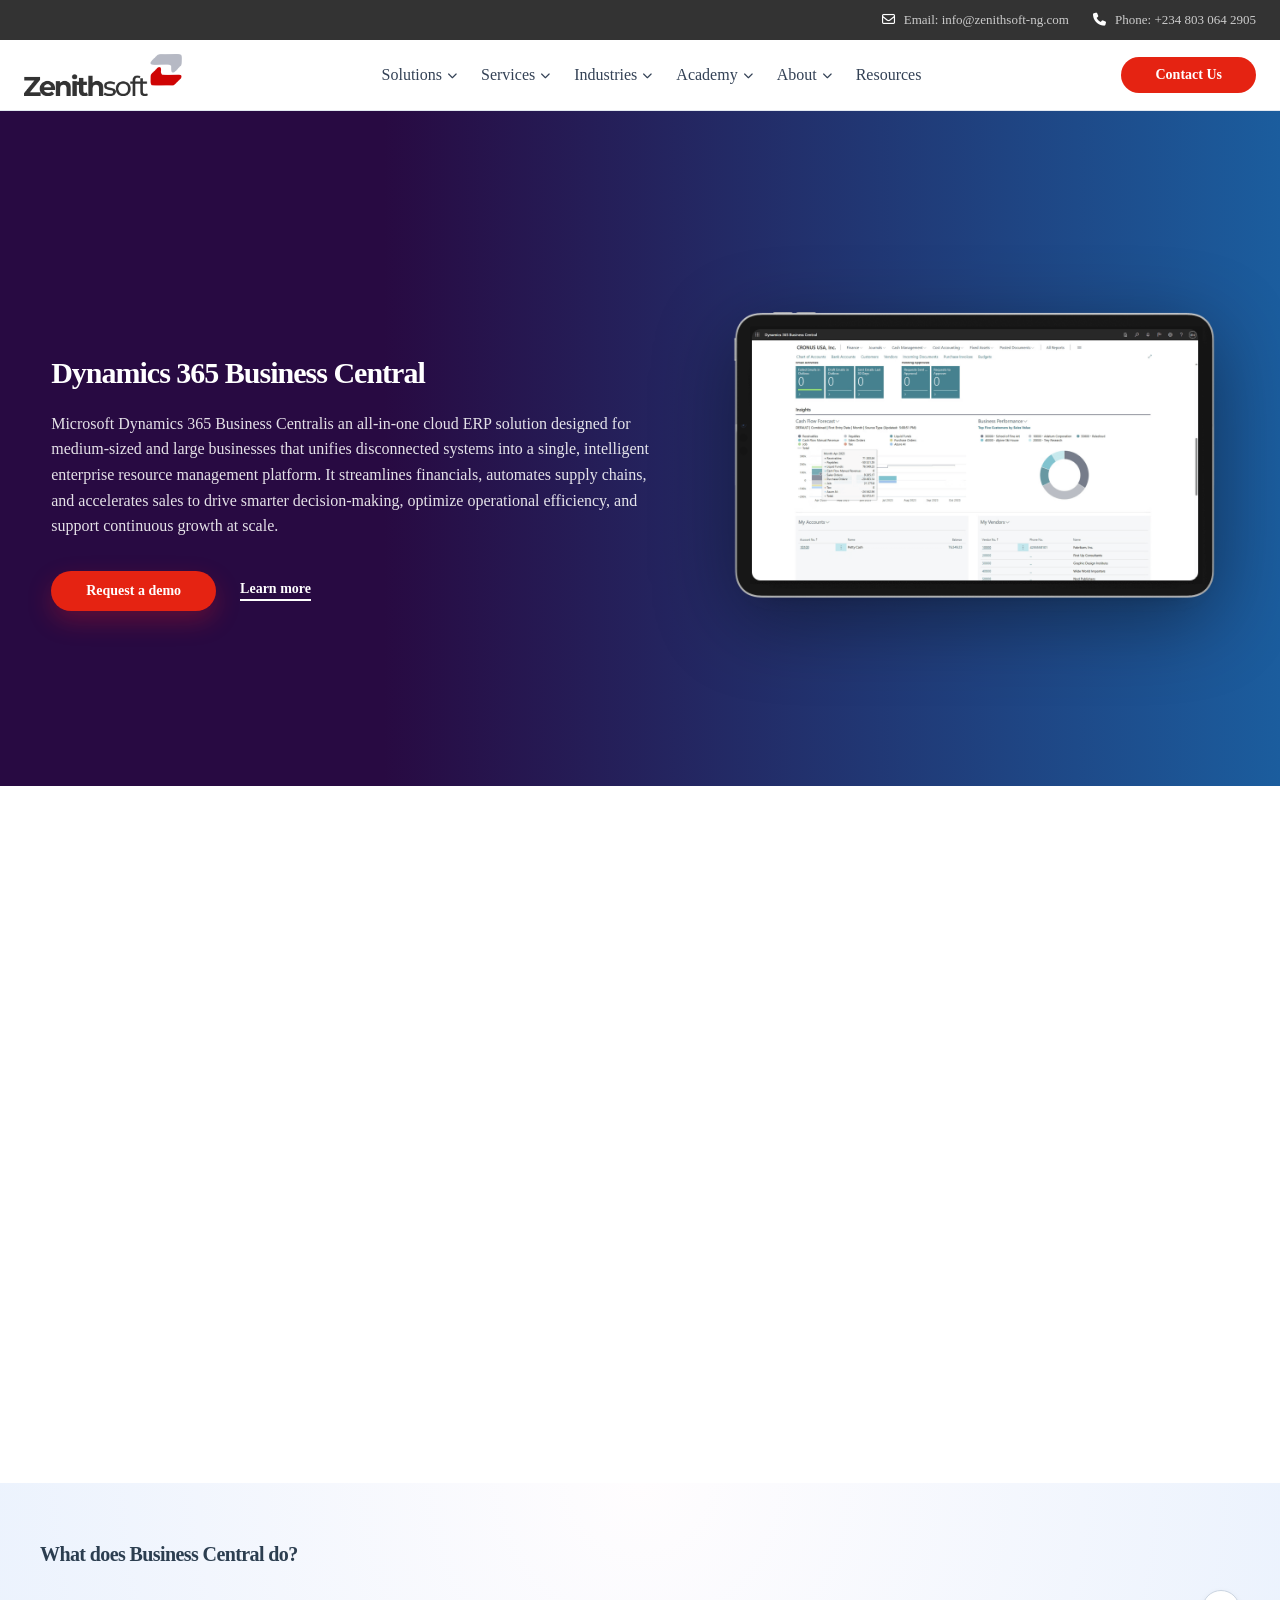
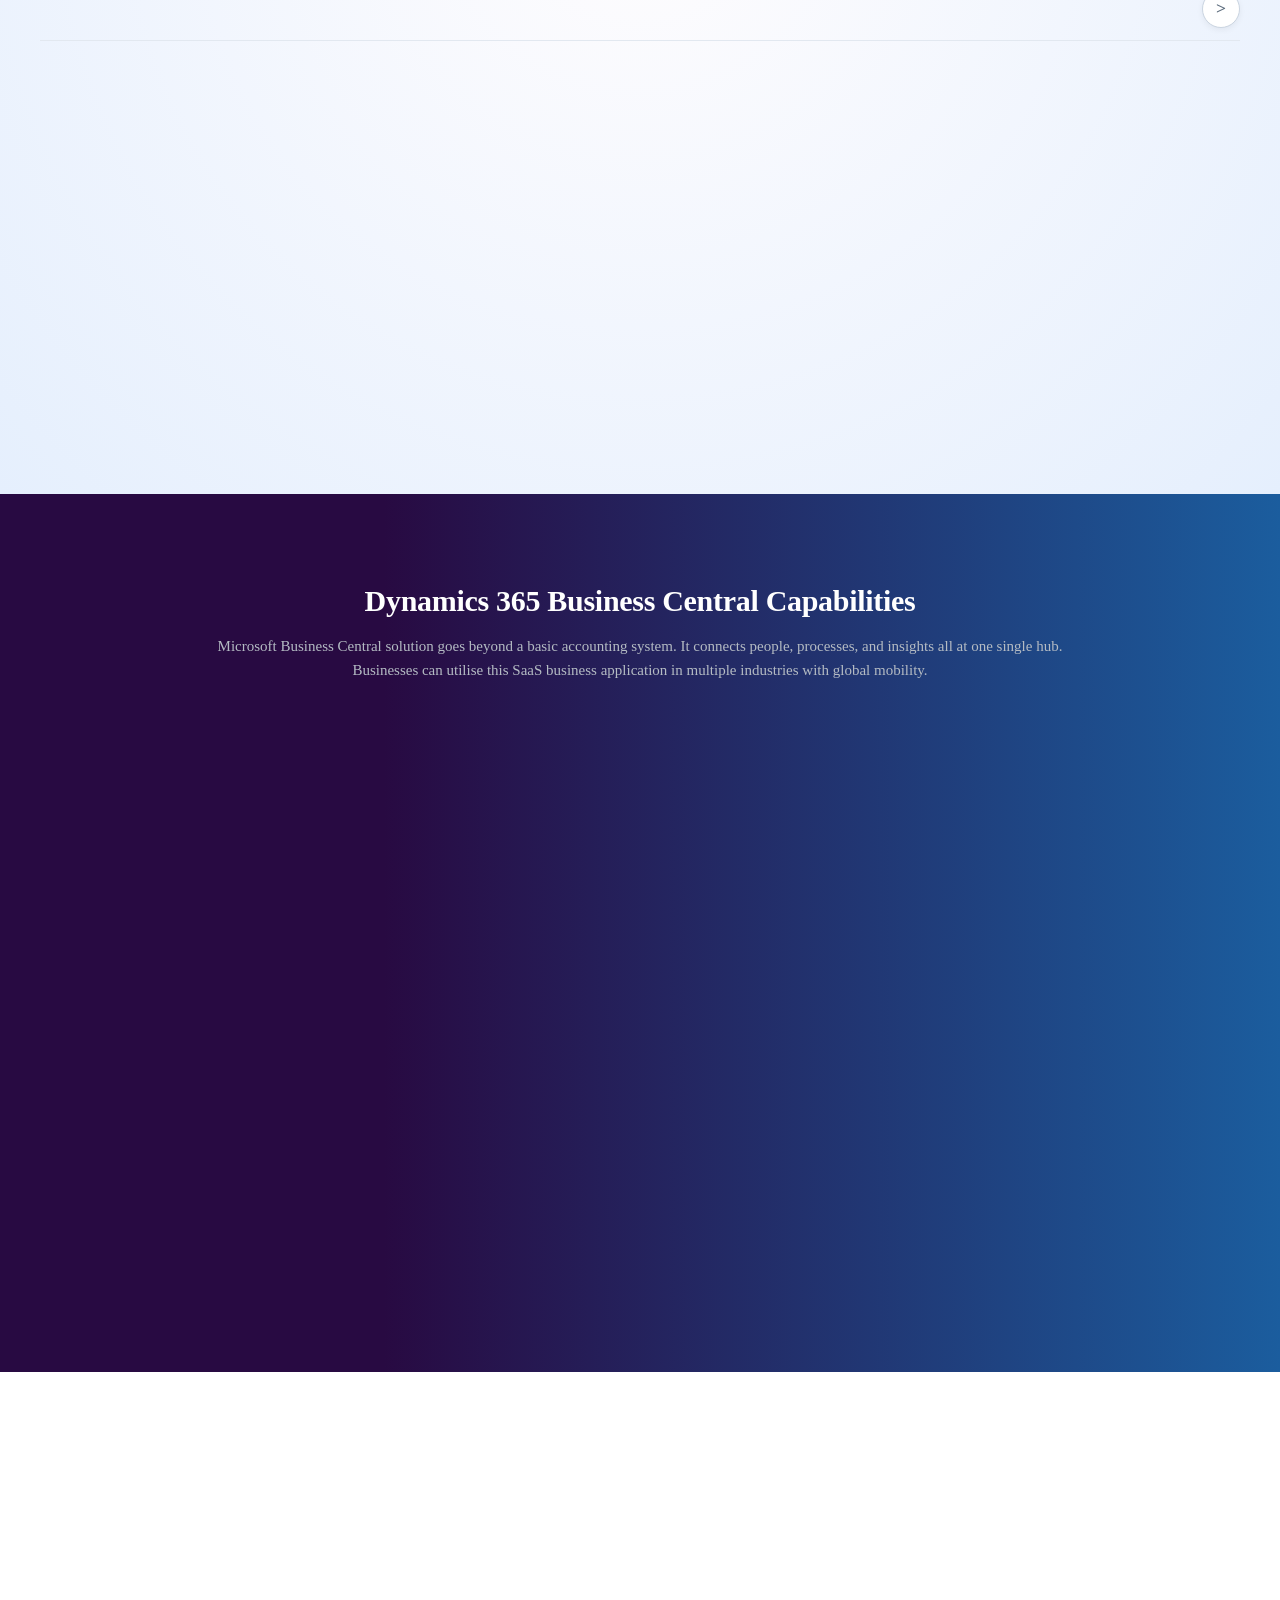
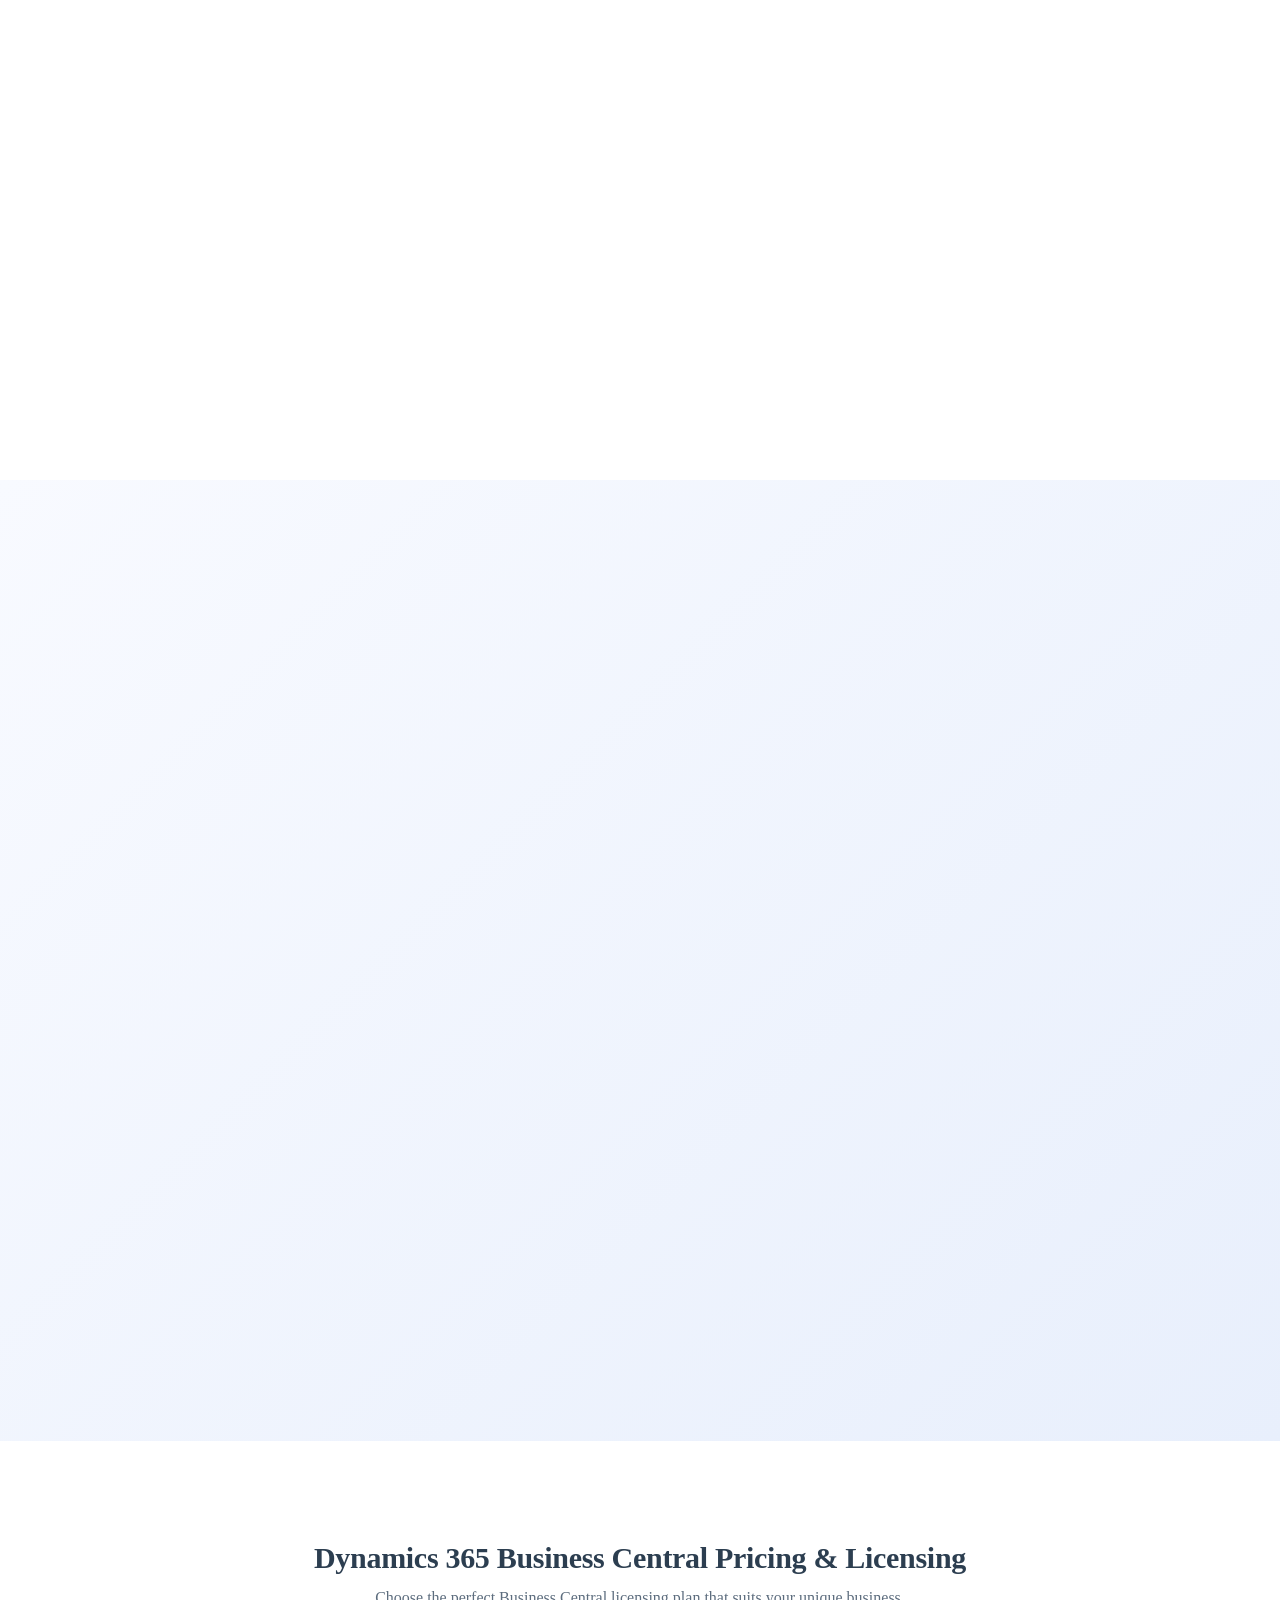
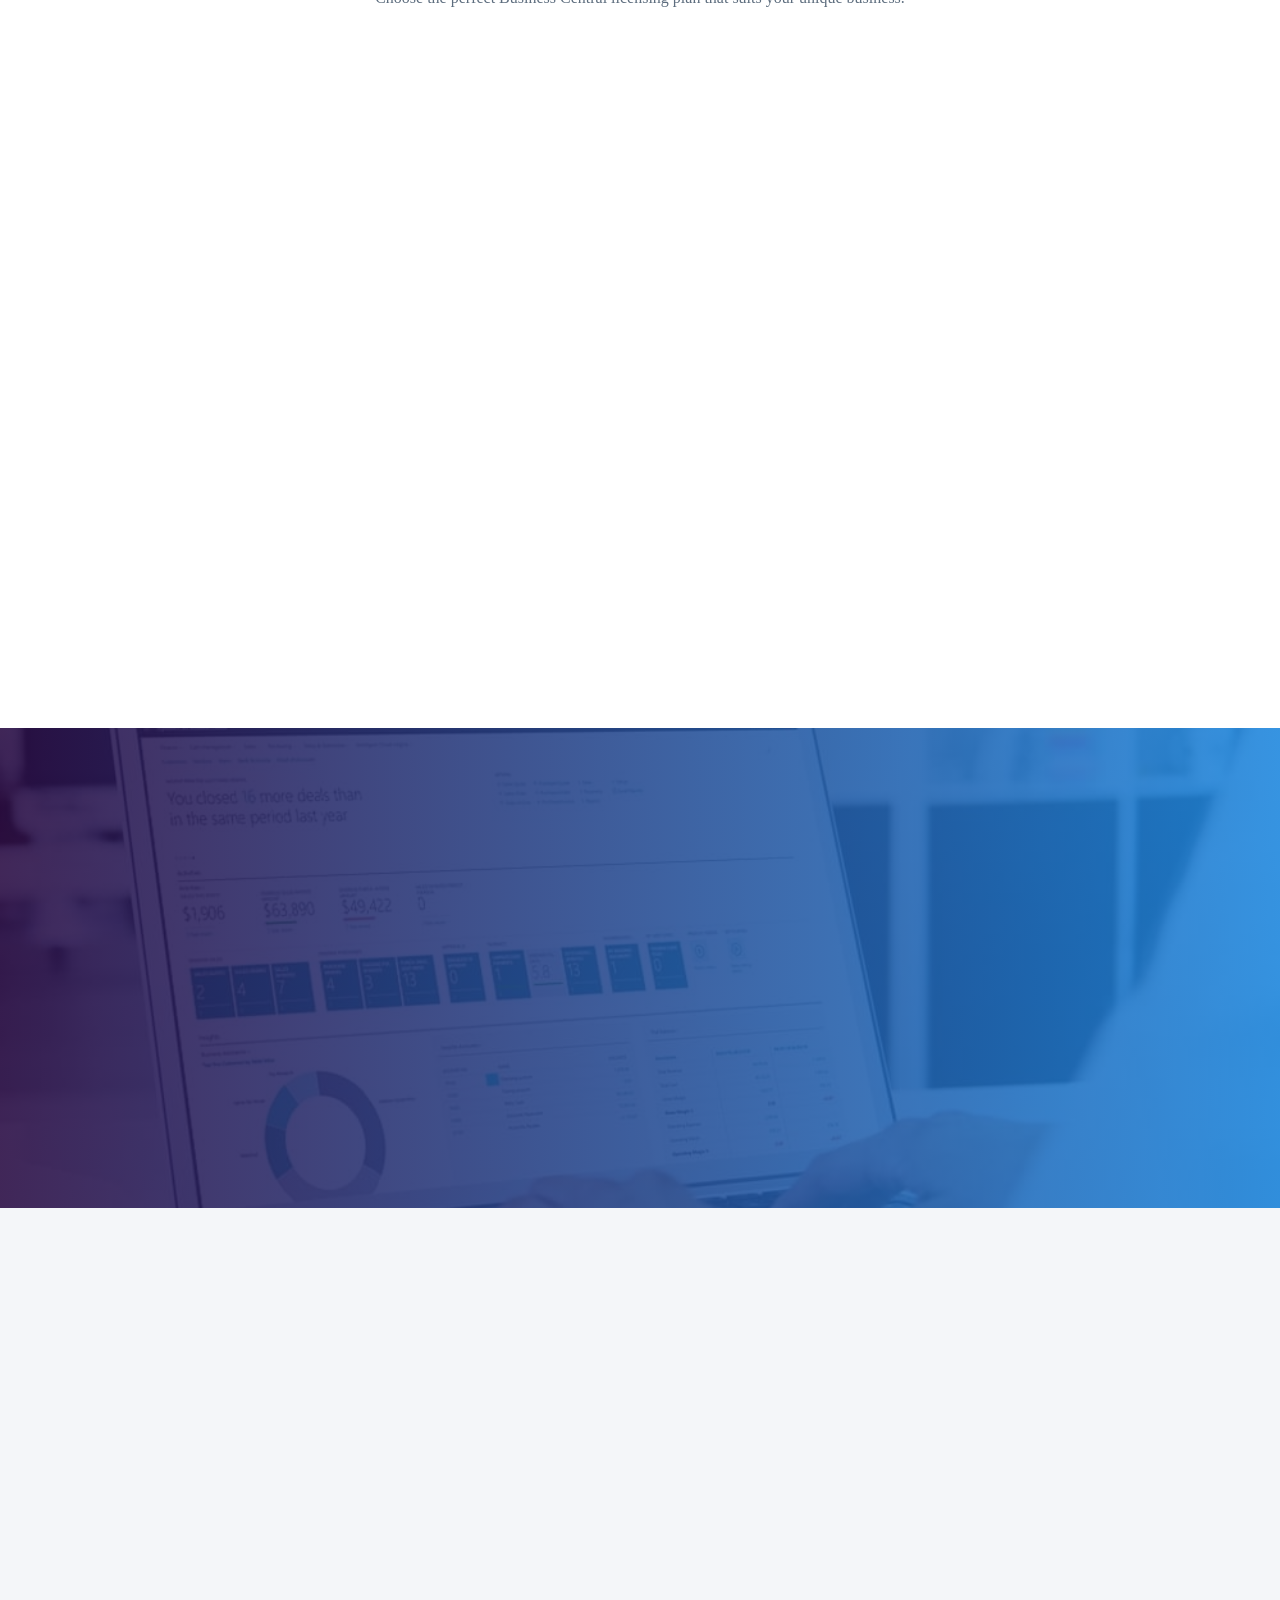
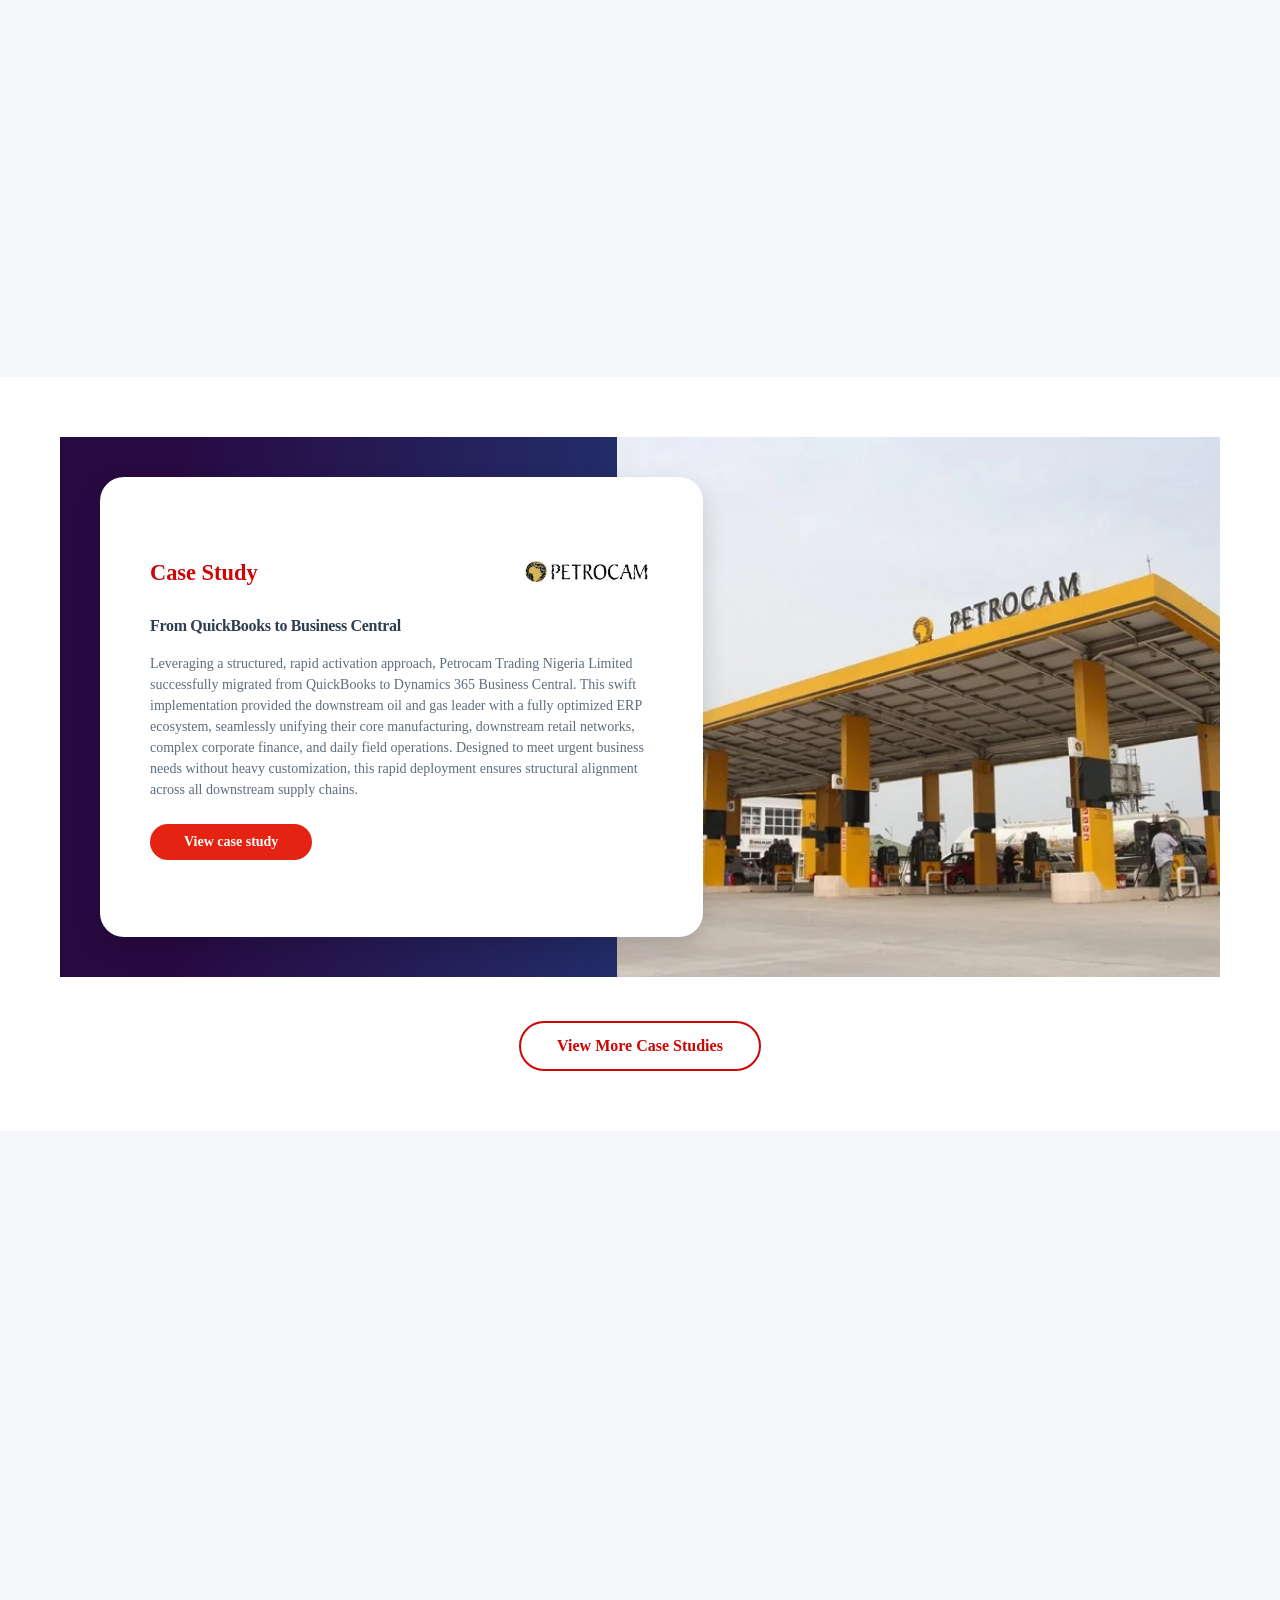
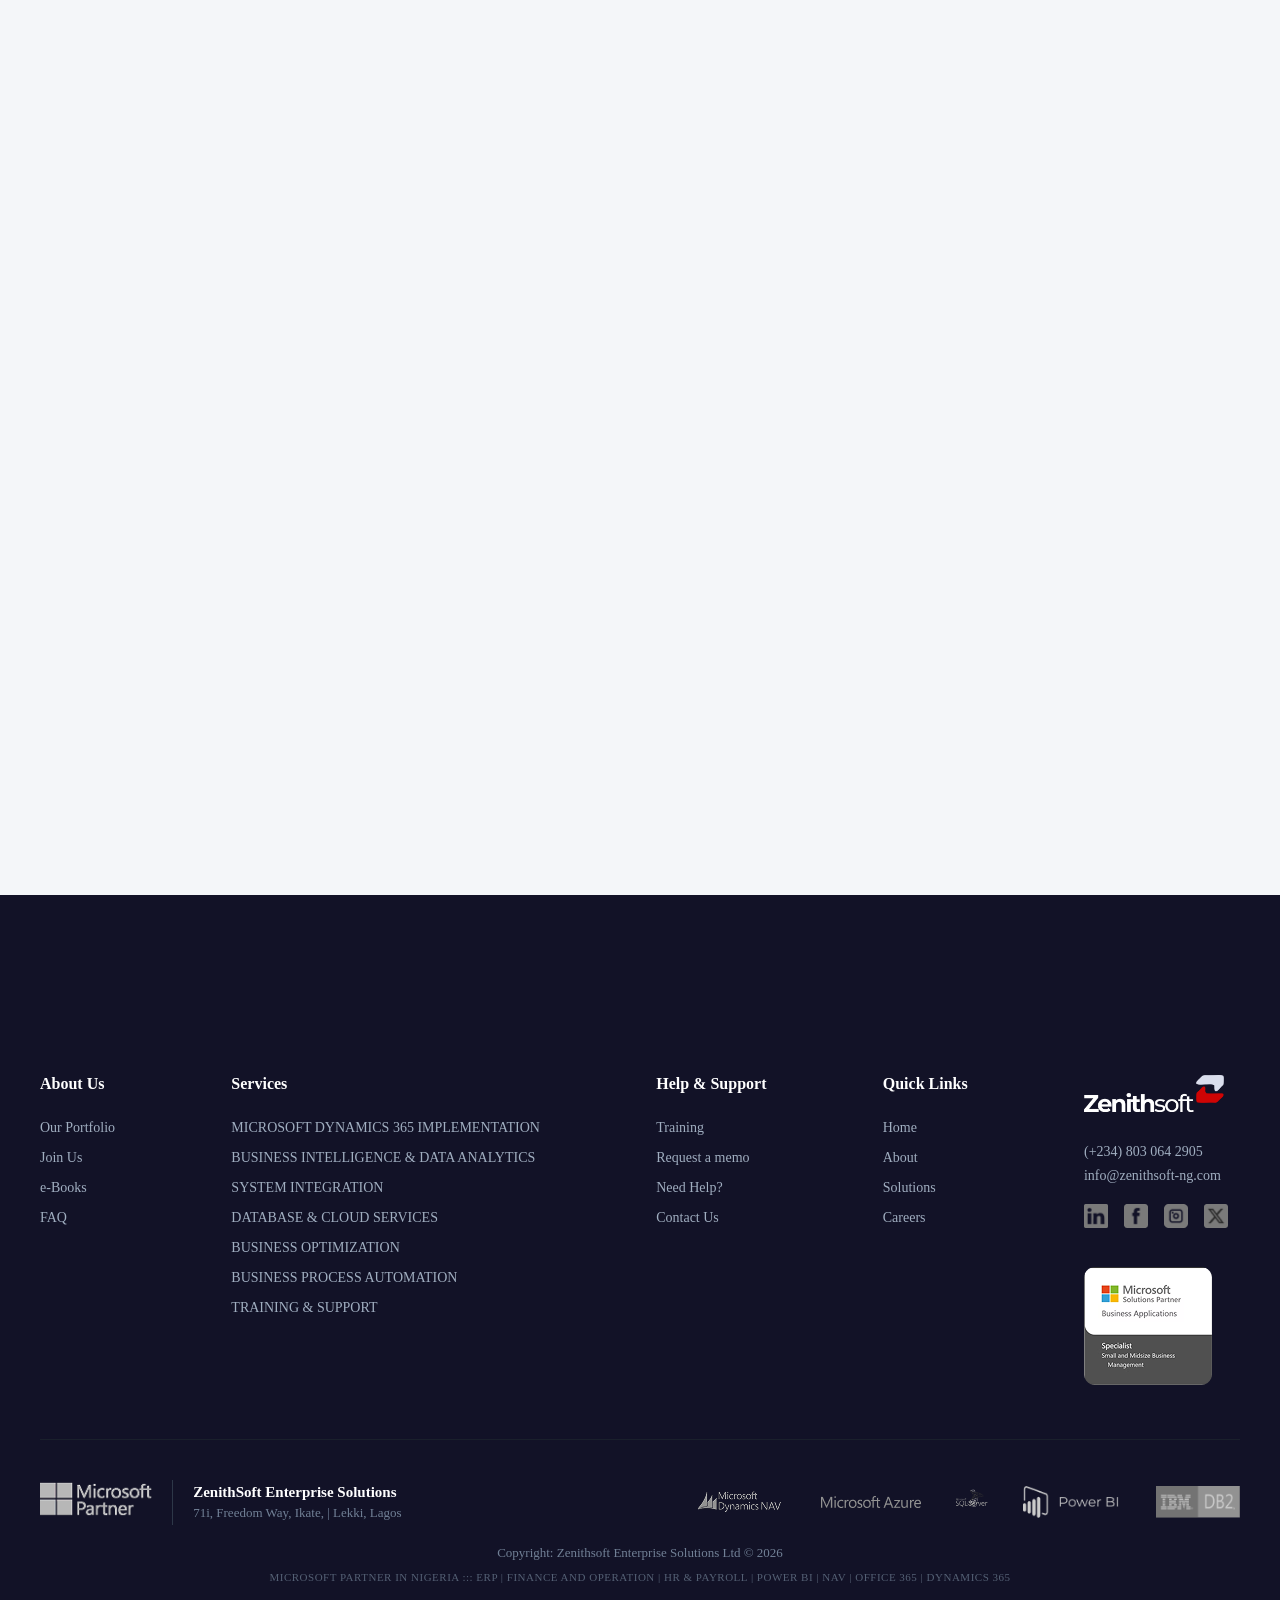
==== commit 691eb7fc: "Update business-central.html" ====
--- a/business-central.html
+++ b/business-central.html
@@ -1105,9 +1105,9 @@
 </div>
 
 
-<script src="business-central.js"></script>
-<script src="navigation-menu.js"></script>
-<script src="case-study.js"></script>
+<script src="/jsbusiness-central.js"></script>
+<script src="js/navigation-menu.js"></script>
+<script src="js/case-study.js"></script>
 
 
 
--- a/css/business-central.css
+++ b/css/business-central.css
@@ -173,7 +173,7 @@
 
 .dropdown-pane {
     position: absolute;
-    top: 70px; 
+    top: 110px; 
     background-color: #f1f5f9;
     box-shadow: 0 10px 30px rgba(0, 0, 0, 0.08);
     opacity: 0;
@@ -507,7 +507,7 @@
     /* Stacked background layout: Purple to Blue gradient overlay on top of the vector lines */
     background: 
         linear-gradient(to right, rgb(40, 10, 66) 30%, rgb(27, 93, 158) 100%),
-        url('/new_asset/BC/Vector.png'); 
+        url('/BC/Vector.png'); 
     background-size: cover, cover;
     background-position: center, right center;
     background-repeat: no-repeat;
@@ -533,16 +533,17 @@
 }
 
 .bc-hero-title {
-    font-size: clamp(2.5rem, 4vw, 4.2rem);
+    font-size: clamp(20px, 4vw, 30px);
     font-weight: 700;
     color: #ffffff;
     line-height: 1.15;
     margin-bottom: 20px;
     letter-spacing: -1px;
+    margin-top: 30px;
 }
 
 .bc-hero-subtitle {
-    font-size: clamp(1.05rem, 1.3vw, 1.35rem);
+    font-size: clamp(14px, 1.3vw, 16px);
     color: rgba(255, 255, 255, 0.88);
     line-height: 1.6;
     margin-bottom: 32px; /* Controls spacing directly above the button elements */
@@ -651,7 +652,7 @@
    ========================================================================== */
 @media (max-width: 991px) {
     .bc-hero {
-        padding-top: 130px; 
+        /* padding-top: 130px;  */
         padding-bottom: 60px;
         min-height: auto;
     }
@@ -676,13 +677,22 @@
     }
 
     .bc-hero-subtitle {
-        margin-bottom: 28px; /* Slightly reduces spacing gap on mobile screen resolutions */
+        margin-bottom: 38px; /* Slightly reduces spacing gap on mobile screen resolutions */
     }
 
     .bc-hero-actions {
         justify-content: center;
         width: 100%;
         gap: 20px;
+    }
+
+    .cta-btn{
+        padding: 10px 22px;
+        font-size: 12px;
+    }
+
+    .hero-link-btn{
+        font-size: 12px;
     }
 }
 
@@ -793,7 +803,7 @@
 
 /* --- Right Column: Typography & Text Layout --- */
 .overview-main-title {
-    font-size: clamp(1.85rem, 2.8vw, 2.6rem);
+    font-size: clamp(20px, 2.8vw, 30px);
     color: #2c3e50;
     font-weight: 700;
     line-height: 1.25;
@@ -802,7 +812,7 @@
 }
 
 .overview-body-paragraph {
-    font-size: clamp(1rem, 1.1vw, 1.3rem);
+    font-size: clamp(14px, 1.1vw, 20px);
     color: #5d6d7e;
     line-height: 1.65;
     margin-bottom: 20px;
@@ -810,7 +820,7 @@
 }
 
 .overview-sub-title {
-    font-size: clamp(1.2rem, 1.4vw, 1.5rem);
+    font-size: clamp(14px, 1.4vw, 16px);
     color: #2c3e50;
     font-weight: 600;
     margin-top: 24px;
@@ -824,7 +834,7 @@
 }
 
 .overview-feature-list li {
-    font-size: clamp(1rem, 1.1vw, 1.3rem);
+    font-size: clamp(14px, 1.1vw, 16px);
     color: #5d6d7e;
     line-height: 1.6;
     margin-bottom: 5px;
@@ -946,7 +956,7 @@
 }
 
 .bcz-section-title {
-    font-size: 2.2rem;
+    font-size: 20px;
     font-weight: 700;
     color: var(--bc-titile, #0f172a);
     margin-top: 0;
@@ -992,7 +1002,7 @@
     border: 1px solid #e2e8f0;
     padding: 10px 20px;
     border-radius: 30px;
-    font-size: 1.05rem;
+    font-size: 14px;
     font-weight: 500;
     color: var(--bc-titile, #0f172a);
     cursor: pointer;
@@ -1045,6 +1055,10 @@
     }
     .bcz-arrow-left { left: -55px; }
     .bcz-arrow-right { right: -55px; }
+
+    .bcz-tab-pill{
+        font-size: 12px;
+    }
 }
 
 .bcz-nav-arrow.bcz-is-hidden {
@@ -1076,7 +1090,7 @@
         grid-template-columns: 5.5fr 6.5fr;
     }
     .bcz-section-title {
-        font-size: 2.6rem;
+        font-size: 20px;
     }
 }
 
@@ -1102,7 +1116,7 @@
     justify-content: space-between;
     align-items: center;
     text-align: left;
-    font-size: 1.2rem;
+    font-size: 14px;
     font-weight: 600;
     color: var(--bc-titile, #1e293b);
     cursor: pointer;
@@ -1123,7 +1137,7 @@
 }
 
 .bcz-accordion-content p {
-    font-size: 1.05rem;
+    font-size: 14px;
     line-height: 1.6;
     color: var(--bc-bodyText, #475569);
     margin: 0;
@@ -1142,6 +1156,11 @@
     .bcz-accordion-item.bcz-active .bcz-accordion-content {
         max-height: 200px; 
     }
+
+    .bcz-accordion-content p{
+        font-size: 12px;
+    }
+   
 }
 
 /* --- Right Sticky Display Panel Window --- */
@@ -1241,7 +1260,7 @@
 }
 
 .bcc-section-title {
-    font-size: 2.6rem;
+    font-size: 30px;
     font-weight: 700;
     color: #ffffff;
     margin: 0 0 16px 0;
@@ -1249,7 +1268,7 @@
 }
 
 .bcc-section-subtitle {
-    font-size: 1.5rem;
+    font-size: 15px;
     line-height: 1.6;
     color: #b4bbc3;
     margin: 0;
@@ -1346,6 +1365,23 @@
         height: 100px; 
         visibility: visible;
     }
+
+  
+}
+
+
+@media (max-width:1024px){
+   .bcc-section-title{
+        font-size: 20px;
+    }
+
+    .bcc-header-block{
+        text-align: left;
+    }
+
+    .bcc-section-subtitle{
+        font-size: 14px;
+    }
 }
 
 /* --- Rigid Structure Accordion Configuration System --- */
@@ -1365,7 +1401,7 @@
     justify-content: space-between;
     align-items: center;
     text-align: left;
-    font-size: 1.5rem;
+    font-size: 16px;
     font-weight: 400;
     color: #ffffff;
     cursor: pointer;
@@ -1470,6 +1506,12 @@
     .bc-analytics-container {
         grid-template-columns: 6fr 6fr;
         align-items: stretch; /* Forces equal height columns on desktop */
+    }
+}
+
+@media (max-width: 1024px){
+    .bcc-accordion-content p{
+        font-size: 14px;
     }
 }
 
@@ -1606,7 +1648,7 @@
 }
 
 .bcc-pricing-title {
-    font-size: 2.6rem;
+    font-size: 30px;
     font-weight: 700;
     color: var(--bc-titile); /* Deep corporate plum/slate */
     margin: 0 0 14px 0;
@@ -1614,7 +1656,7 @@
 }
 
 .bcc-pricing-subtitle {
-    font-size: 1.3rem;
+    font-size: 16px;
     color: var(--bc-bodyText);
     margin: 0;
 }
@@ -1651,14 +1693,30 @@
         margin: 0 auto;
         width: 100%;
     }
+
 }
 
 @media (min-width: 992px) {
     .bcc-pricing-grid {
         grid-template-columns: repeat(3, 1fr);
     }
-}
-
+
+}
+
+@media (max-width:1024px){
+    
+    .bcc-pricing-title{
+        font-size: 20px;
+    }
+
+    .bcc-pricing-subtitle{
+        font-size: 14px;
+    }
+
+    .bcc-card-header h3{
+        font-size: 14px;
+    }
+}
 /* --- Card Frame Modules --- */
 .bcc-pricing-card {
     background-color: #f3f7fd; 
@@ -1696,8 +1754,7 @@
 }
 
 .bcc-card-header h3 {
-    font-size: 1.25rem;
-    line-weight: 1.4;
+    font-size: 16px;
     font-weight: 700;
     margin: 0;
     letter-spacing: 0.01em;
@@ -1730,7 +1787,7 @@
 }
 
 .bcc-amount {
-    font-size: 4.8rem;
+    font-size: 3.8rem;
     font-weight: 700;
    color: var(--bc-titile);
     line-height: 0.9;
@@ -1789,7 +1846,7 @@
     justify-content: center;
     text-align: center;
     /* Reference background picture initialization */
-    background: url('/new_asset/BC/BC2.jpg') no-repeat center center;
+    background: url('/BC/BC2.jpg') no-repeat center center;
     background-size: cover;
     overflow: hidden;
     box-sizing: border-box;
@@ -1815,7 +1872,7 @@
 }
 
 .bc-banner-main-title {
-    font-size: clamp(1.8rem, 3.2vw, 2.6rem);
+    font-size: clamp(20px, 3.2vw, 30px);
     color: #ffffff;
     font-weight: 700;
     line-height: 1.25;
@@ -1824,7 +1881,7 @@
 }
 
 .bc-banner-body-text {
-    font-size: clamp(1rem, 1.2vw, 1.4rem);
+    font-size: clamp(14px, 1.2vw, 16px);
     color: rgba(255, 255, 255, 0.92);
     line-height: 1.5;
     margin-bottom: 38px;
@@ -1840,7 +1897,7 @@
     color: #ffffff;
     text-decoration: none;
     padding: 12px 34px;
-    font-size: 1.3rem;
+    font-size: 14px;
     font-weight: 600;
     border-radius: 20px;
     box-shadow: 0 4px 15px rgba(0, 0, 0, 0.25);
@@ -1883,6 +1940,12 @@
     transform: translateY(0);
 }
 
+@media (max-width:1024px){
+    .bc-banner-primary-btn{
+        padding: 10px 22px;
+        font-size: 12px;
+    }
+}
 
 /* METHODOLOGY */
 
@@ -1927,7 +1990,7 @@
 }
 
 .bcm-section-title {
-      font-size: 2.5rem;
+      font-size: 30px;
         color: var(--bc-titile);
     font-weight: 700;
    
@@ -1936,7 +1999,7 @@
 }
 
 .bcm-section-subtitle {
-    font-size: 1.5rem;
+    font-size: 16px;
     line-height: 1.6;
     color: #475569;
     margin: 0;
@@ -2018,7 +2081,7 @@
 }
 
 .bcm-card-title {
-    font-size: 1.25rem;
+    font-size: 16px;
     font-weight: 600;
     color: var(--bc-titile);
     margin: 0 0 12px 0;
@@ -2038,6 +2101,7 @@
         padding: 36px 28px;
     }
 
+ 
     
 }
 
@@ -2053,22 +2117,30 @@
     .bcm-card {
         flex: 0 0 33.333%; /* Shows 3 structural columns simultaneously on desktop */
     }
+
     
 }
 
 @media (max-width:1024px){
     .bcm-section-title{
-    font-size: 2rem;
+    font-size: 20px;
 }
 
 .bcm-section-subtitle{
-    font-size: 1.2rem;
+    font-size: 14px;
 }
 
 .bcm-card-text{
-    font-size: 1.1rem;
-}
-}
+    font-size: 14px;
+}
+
+.bcm-card-title{
+    font-size: 14px;
+}
+
+
+}
+
 /* --- Structural Navigation Controls --- */
 .bcm-nav-btn {
     position: static; /* Flows cleanly down into secondary layout blocks below 992px */
@@ -2134,10 +2206,10 @@
     display: inline-flex;
     align-items: center;
     justify-content: center;
-    padding: 14px 36px;
+    padding: 10px 28px;
     background-color: var(--btn-color);
     color: #ffffff;
-    font-size: 1.3rem;
+    font-size: 12px;
     font-weight: 600;
     text-decoration: none;
     border-radius: 30px;
@@ -2312,7 +2384,7 @@
 
 /* --- Typography System --- */
 .bcc-headline {
-    font-size: 1.4rem;
+    font-size: 16px;
     font-weight: 700;
     line-height: 1.3;
     color: var(--bc-titile);
@@ -2321,26 +2393,13 @@
 }
 
 .bcc-summary {
-    font-size: 1.3rem;
+    font-size: 14px;
     line-height: 1.5;
     color: var(--bc-bodyText);
     margin: 0 0 24px 0;
 }
 
-@media (min-width: 992px) {
-    .bcc-headline {
-        font-size: 1.8rem;
-        margin: 0 0 20px 0;
-    }
-    
-}
-
-@media (min-width: 1200px) {
-    .bcc-headline {
-        font-size: 2.2rem;
-    }
-    
-}
+
 
 /* --- Right Side Split Imagery Block --- */
 .bcc-visual-side {
@@ -2493,7 +2552,7 @@
     }
 
     .bcc-headline {
-        font-size: 1.5rem;
+        font-size: 15px;
     }
 
     .bcc-ctrl-btn {
@@ -2503,10 +2562,6 @@
         margin-bottom: 2rem;
     }
 
-    .bcc-summary {
-        font-size: 1.2rem;
-       
-    }
 
    
 }
@@ -2547,7 +2602,7 @@
 }
 
 .blog-header h1 {
-  font-size: 2.6rem;
+  font-size: 30px;
   font-weight: 700;
   color: var(--bc-titile);
   line-height: 1.4;
@@ -2769,15 +2824,15 @@
   .blog-card {
     flex: 0 0 calc((100% - 30px) / 2); /* Renders 2 cards smoothly across tablet viewports */
   }
-  .blog-header h1 {
-    font-size: 2.5rem;
-  }
+  
 }
 
 @media (min-width: 1024px) {
   .blog-card {
     flex: 0 0 calc((100% - 60px) / 3); /* Locks exactly 3 proportional cards visible on desktop screens */
   }
+
+ 
 }
 
 @media (max-width: 640px) {
@@ -2800,26 +2855,15 @@
   }
 
   .blog-header h1{
-    font-size: 2rem;
+    font-size:20px;
   }
-}
-
-
-
-
-
-
-
-
-
-
-
-
-
-
-
-
-
+
+   .blog-header h4{
+    font-size: 12px;
+  }
+
+
+}
 
 
 
@@ -2836,7 +2880,7 @@
 .footer-stack-wrapper {
   position: relative;
   width: 100%;
-  margin-top: 180px; /* Generates space above the footer for the floating form card */
+  margin-top: 10px; /* Generates space above the footer for the floating form card */
   background: transparent;
   display: block;
 }
@@ -2933,7 +2977,7 @@
 }
 
 .form-info-side h2 {
-  font-size: 3rem;
+  font-size: 30px;
   font-weight: bold;
   color: var(--primary-color);
   line-height: 1.2;
@@ -2941,7 +2985,7 @@
 }
 
 .form-info-side p {
-  font-size: 1.5rem;
+  font-size: 16px;
   line-height: 1.6;
   color: var(--body-muted);
   margin: 0;
@@ -2970,7 +3014,7 @@
   border: 1px solid #e2e8f0;
   border-radius: 6px;
   padding: 14px 18px;
-  font-size: 1.2rem;
+  font-size: 12px;
   color: var(--body-muted);
   outline: none;
   box-sizing: border-box;
@@ -3283,6 +3327,8 @@
   .form-grid-layout {
     gap: 30px;
   }
+
+ 
 }
 
 @media (max-width: 991px) {
@@ -3294,7 +3340,7 @@
     width: 100%;
   }
   .form-info-side h2 {
-    font-size: 2rem;
+    font-size: 20px;
   }
   .footer-columns {
     flex-wrap: wrap;
@@ -3351,7 +3397,7 @@
   }
 
   .form-info-side p{
-    font-size: 1.3rem;
+    font-size: 14px;
   }
 
 }
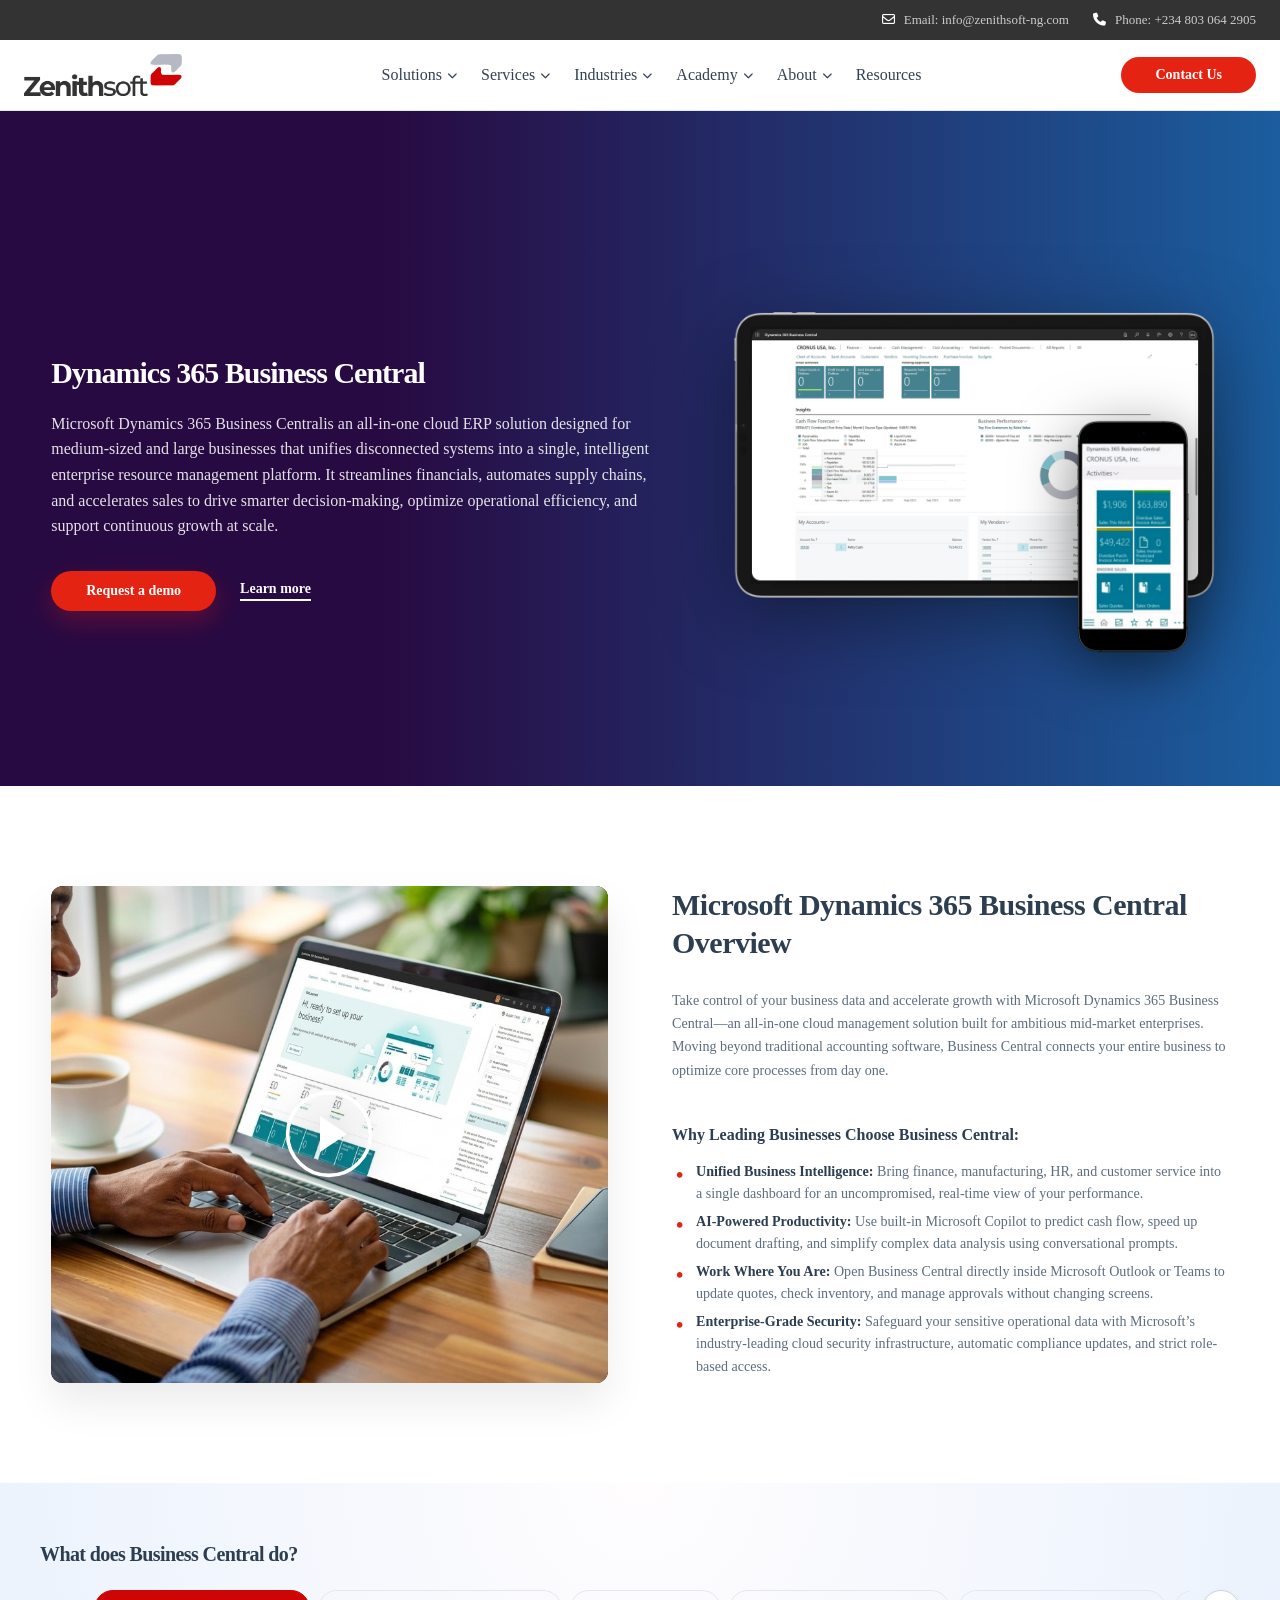
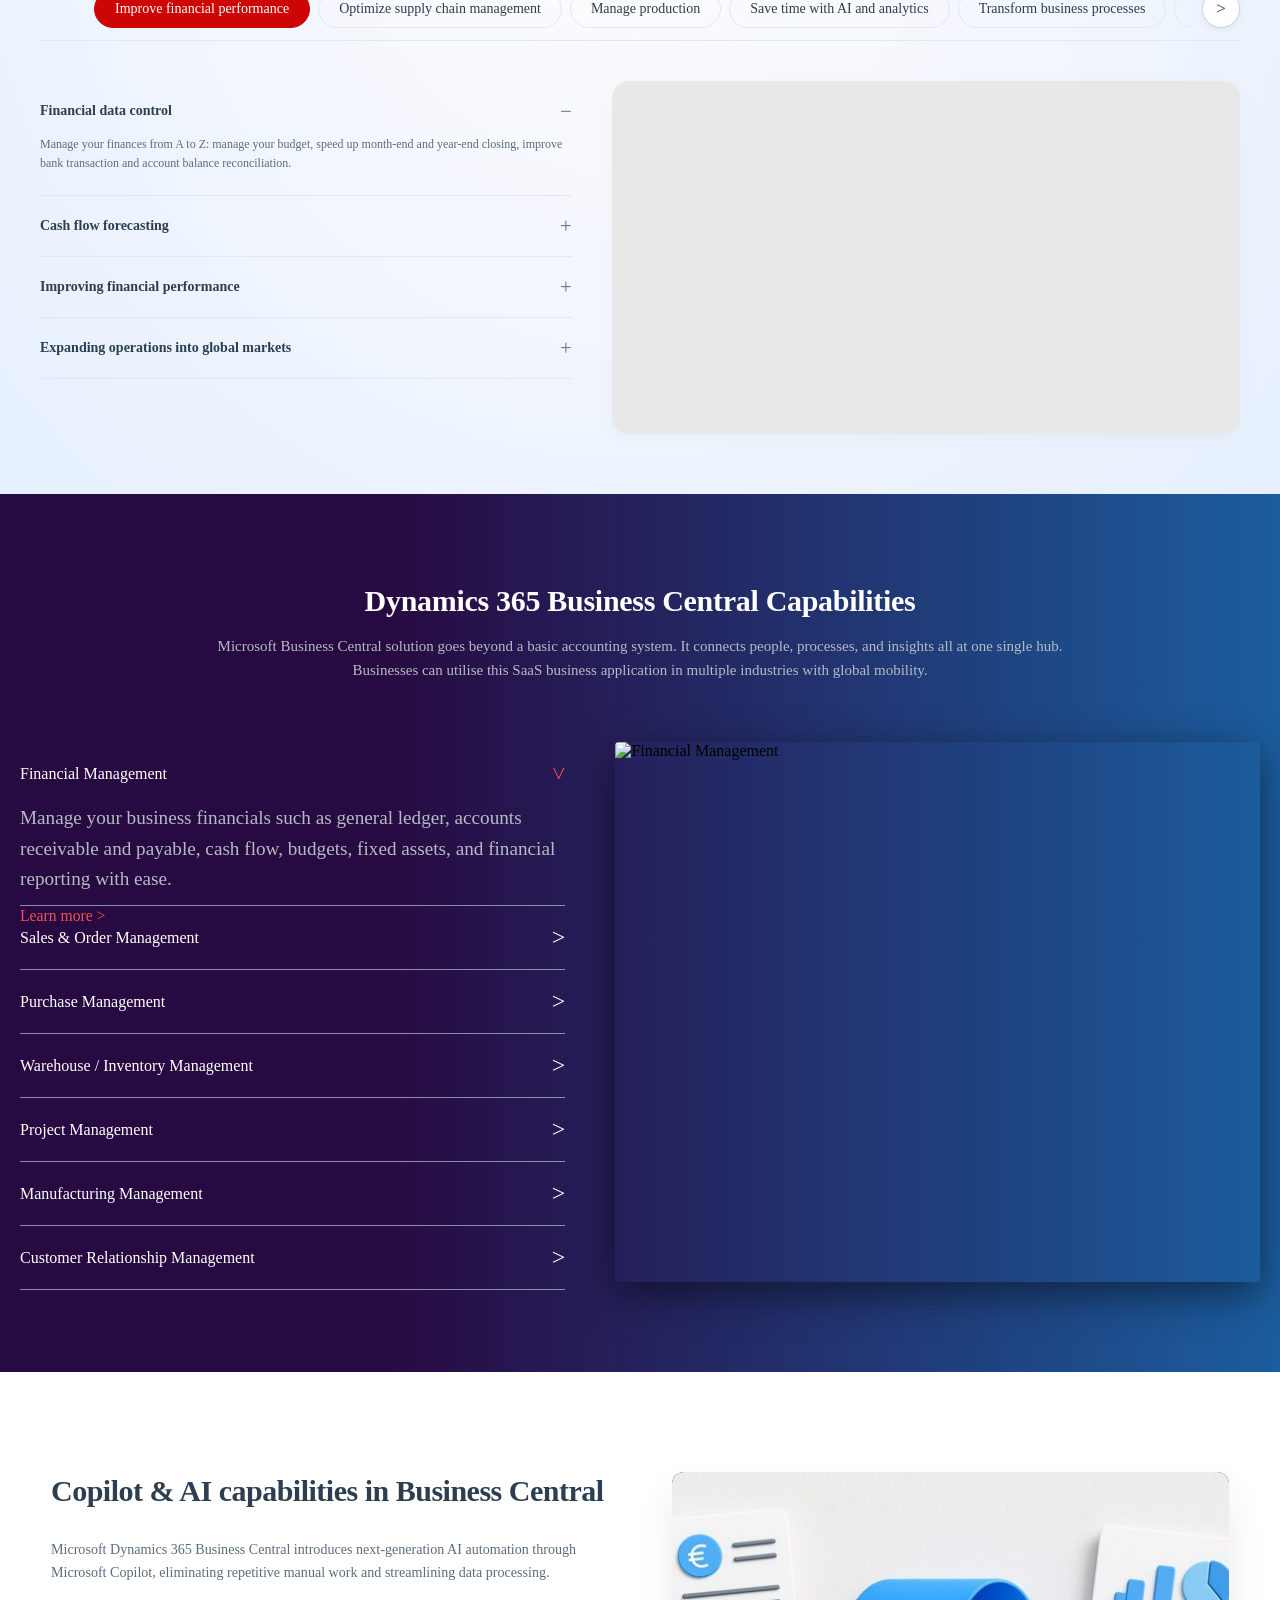
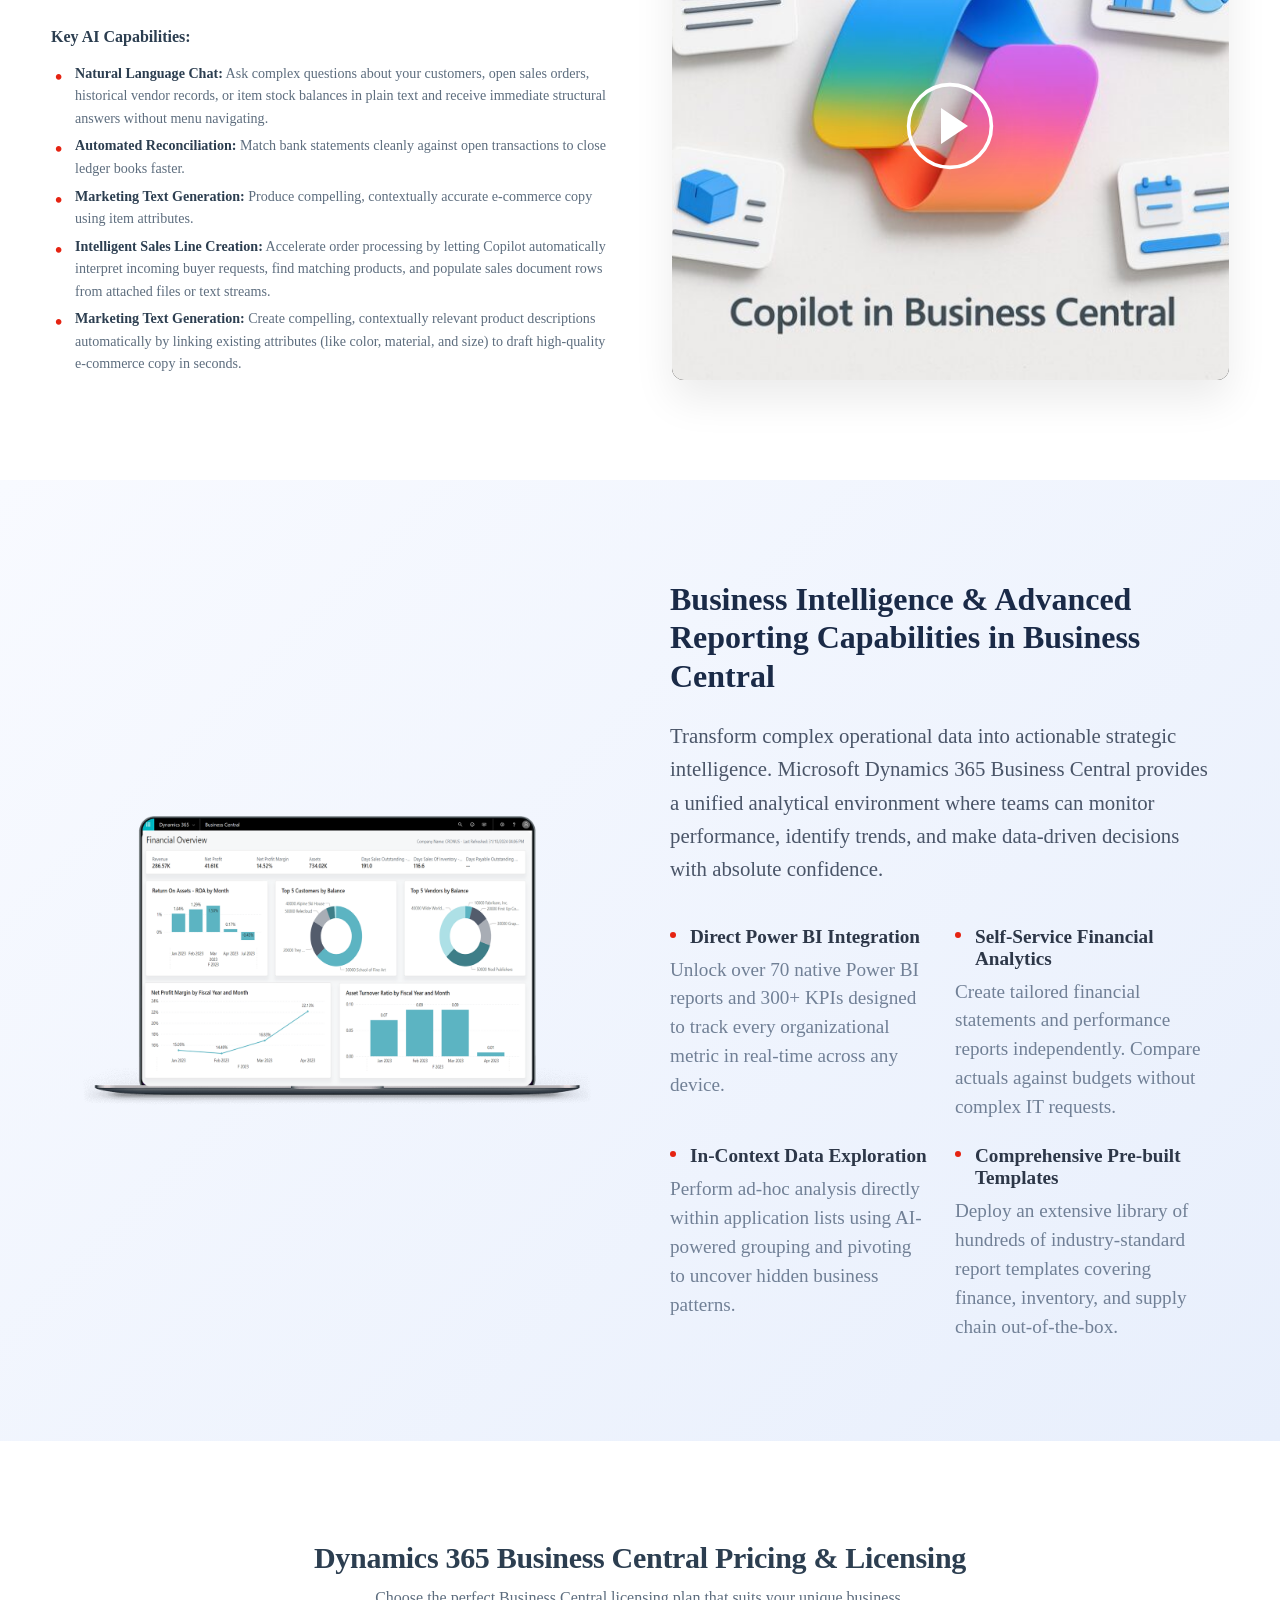
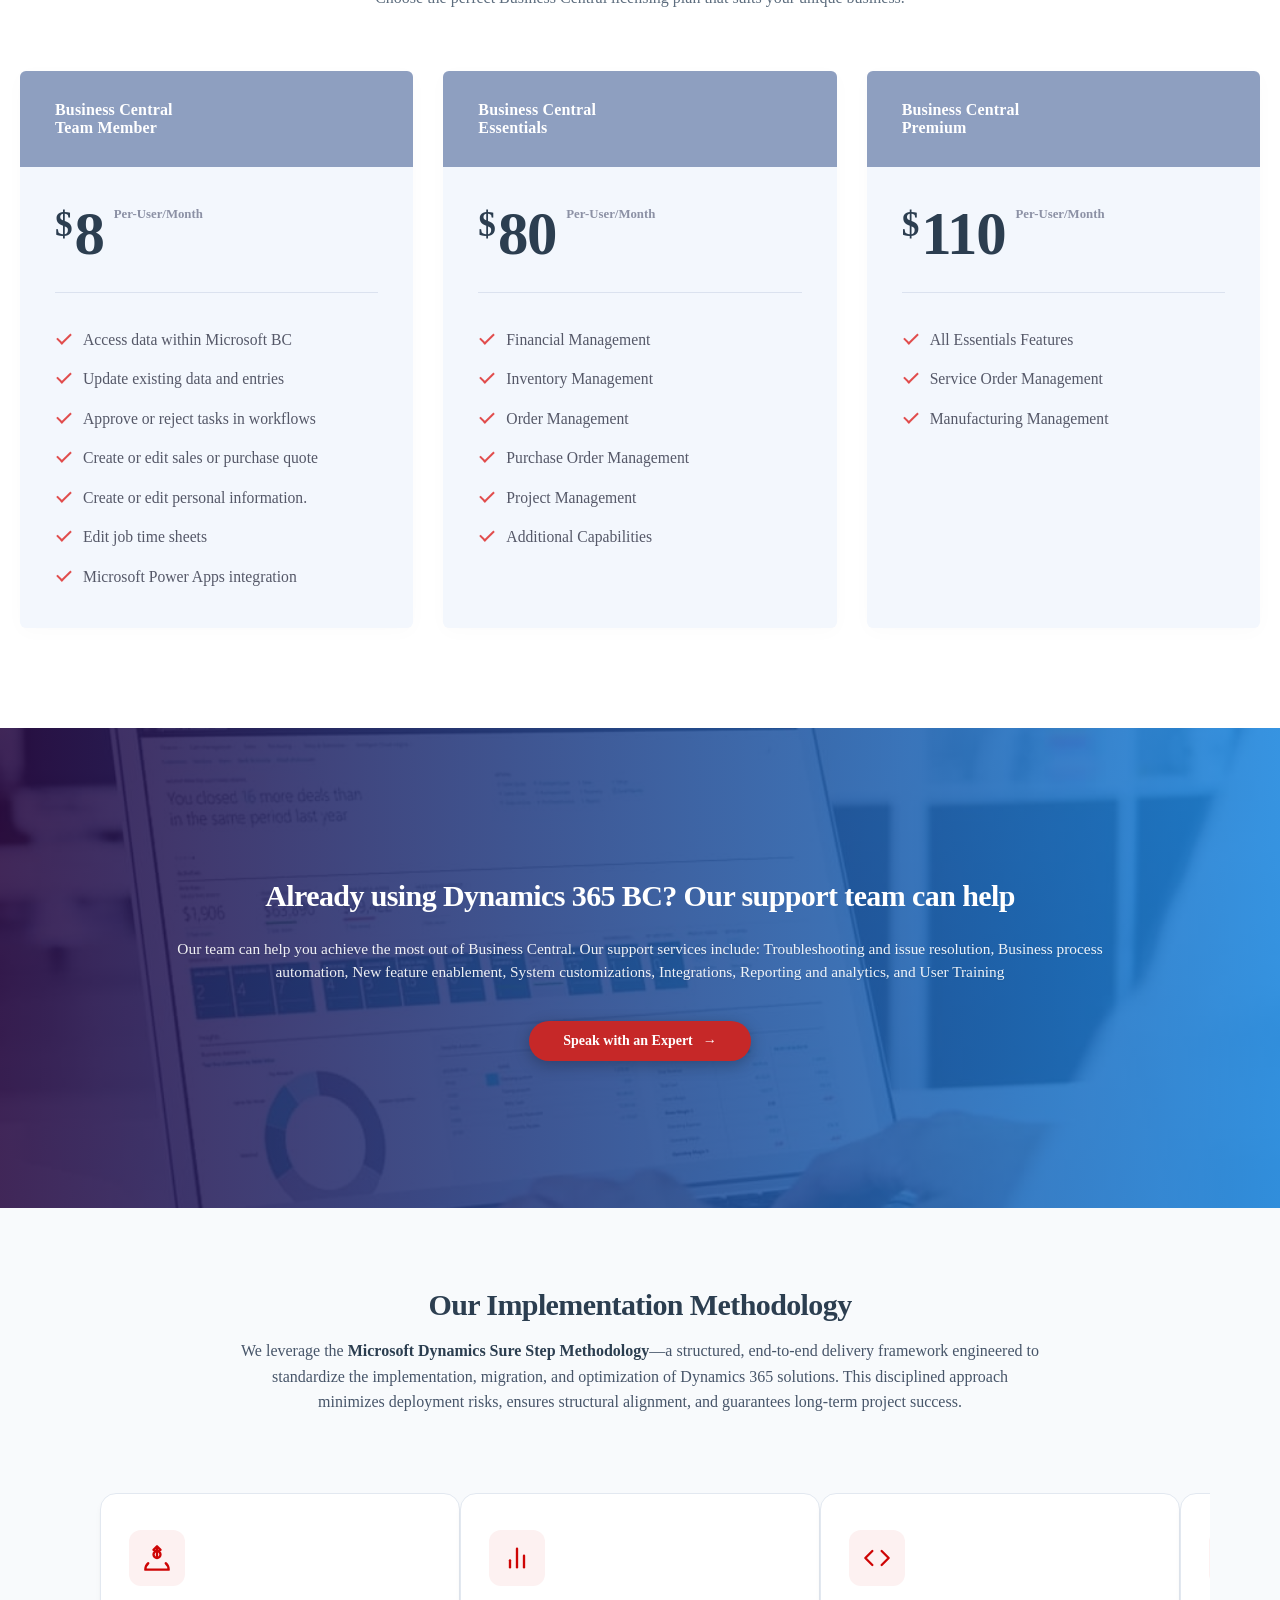
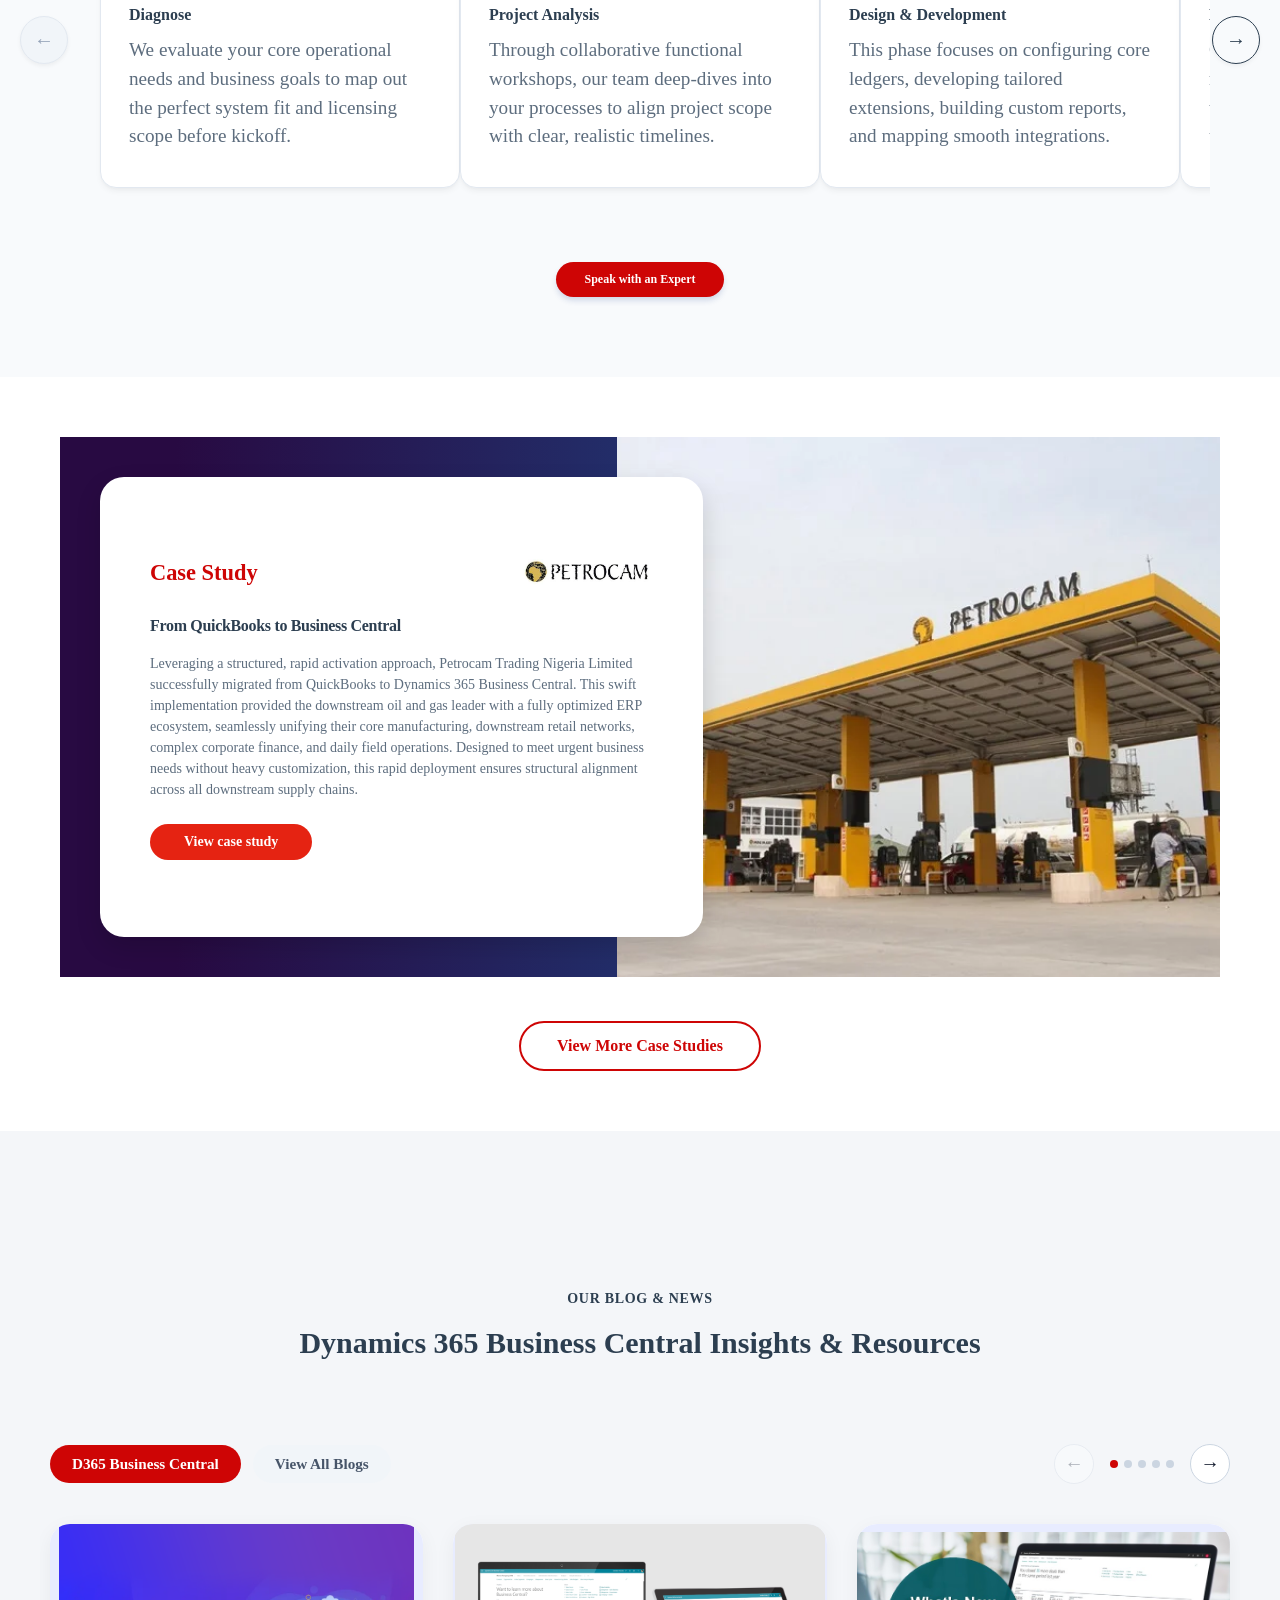
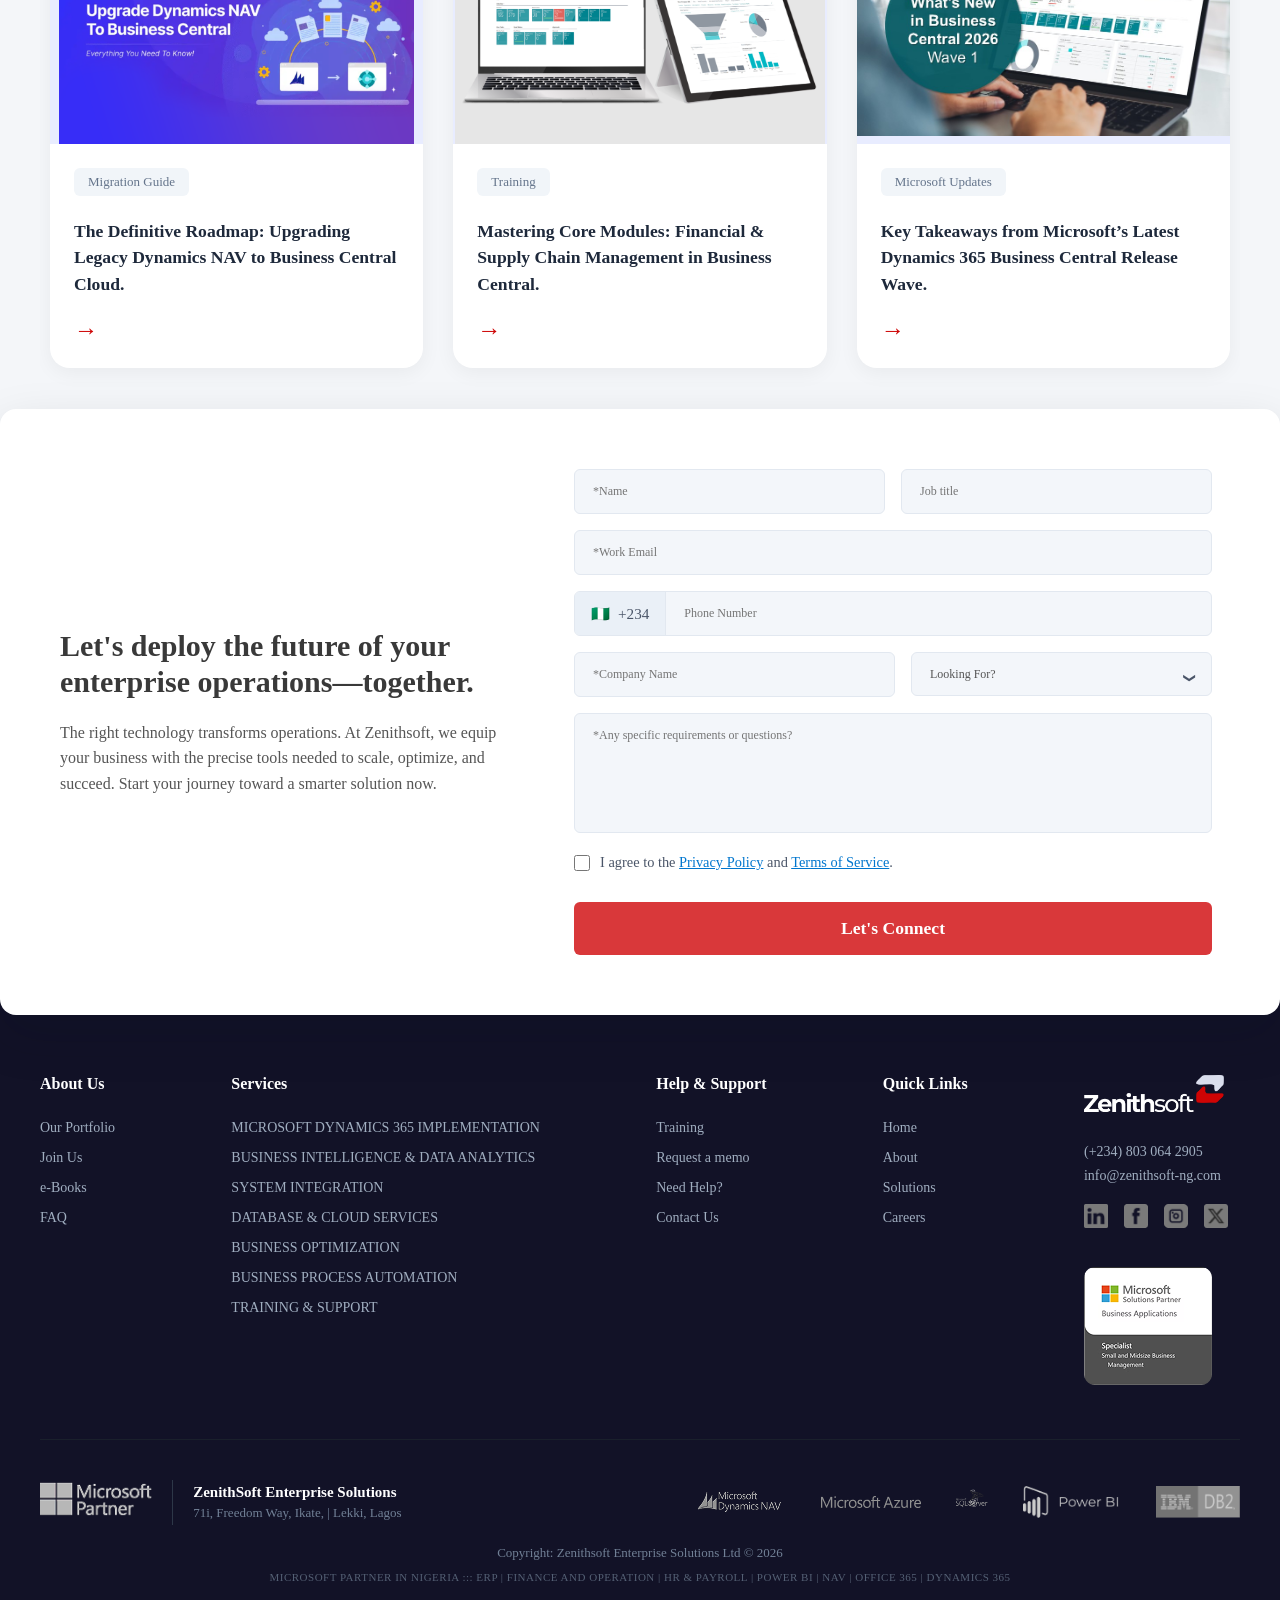
==== commit e7596c0f: "Update business-central.html" ====
--- a/business-central.html
+++ b/business-central.html
@@ -1105,7 +1105,7 @@
 </div>
 
 
-<script src="/jsbusiness-central.js"></script>
+<script src="js/business-central.js"></script>
 <script src="js/navigation-menu.js"></script>
 <script src="js/case-study.js"></script>
 
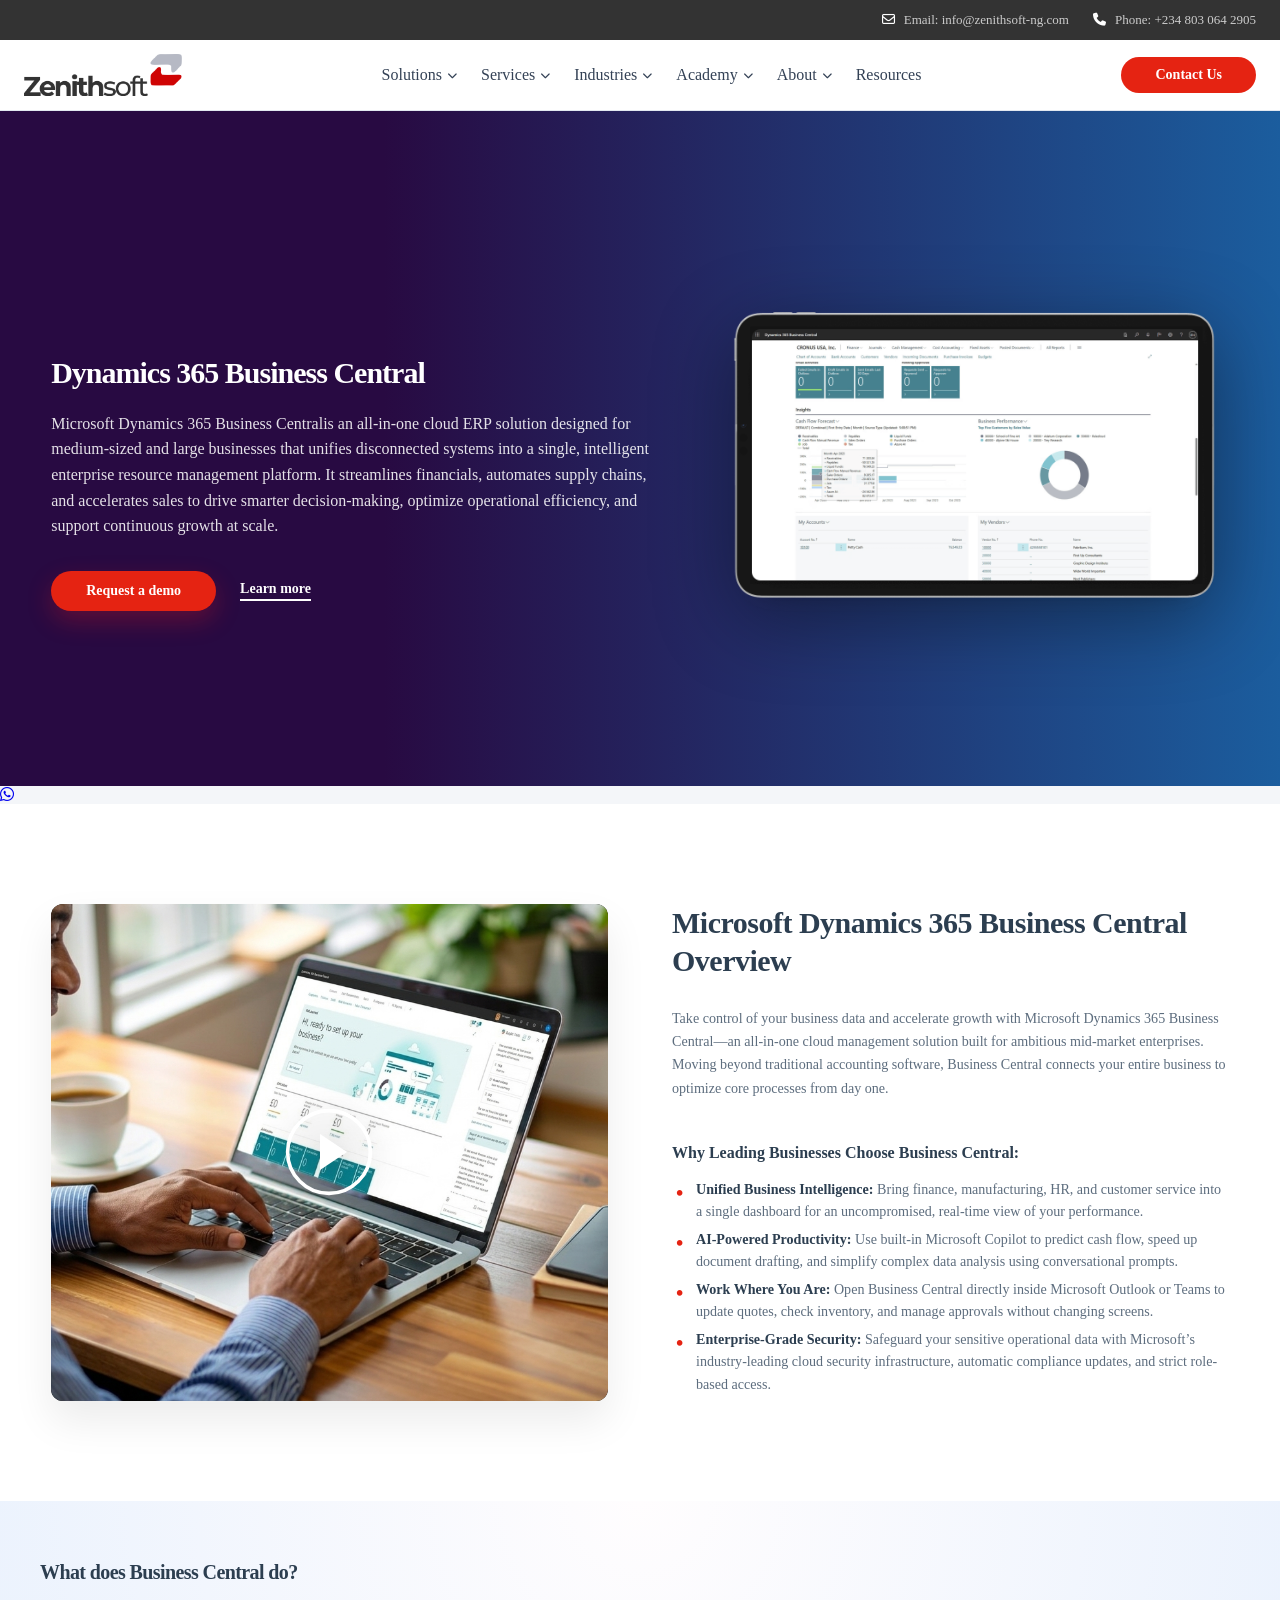
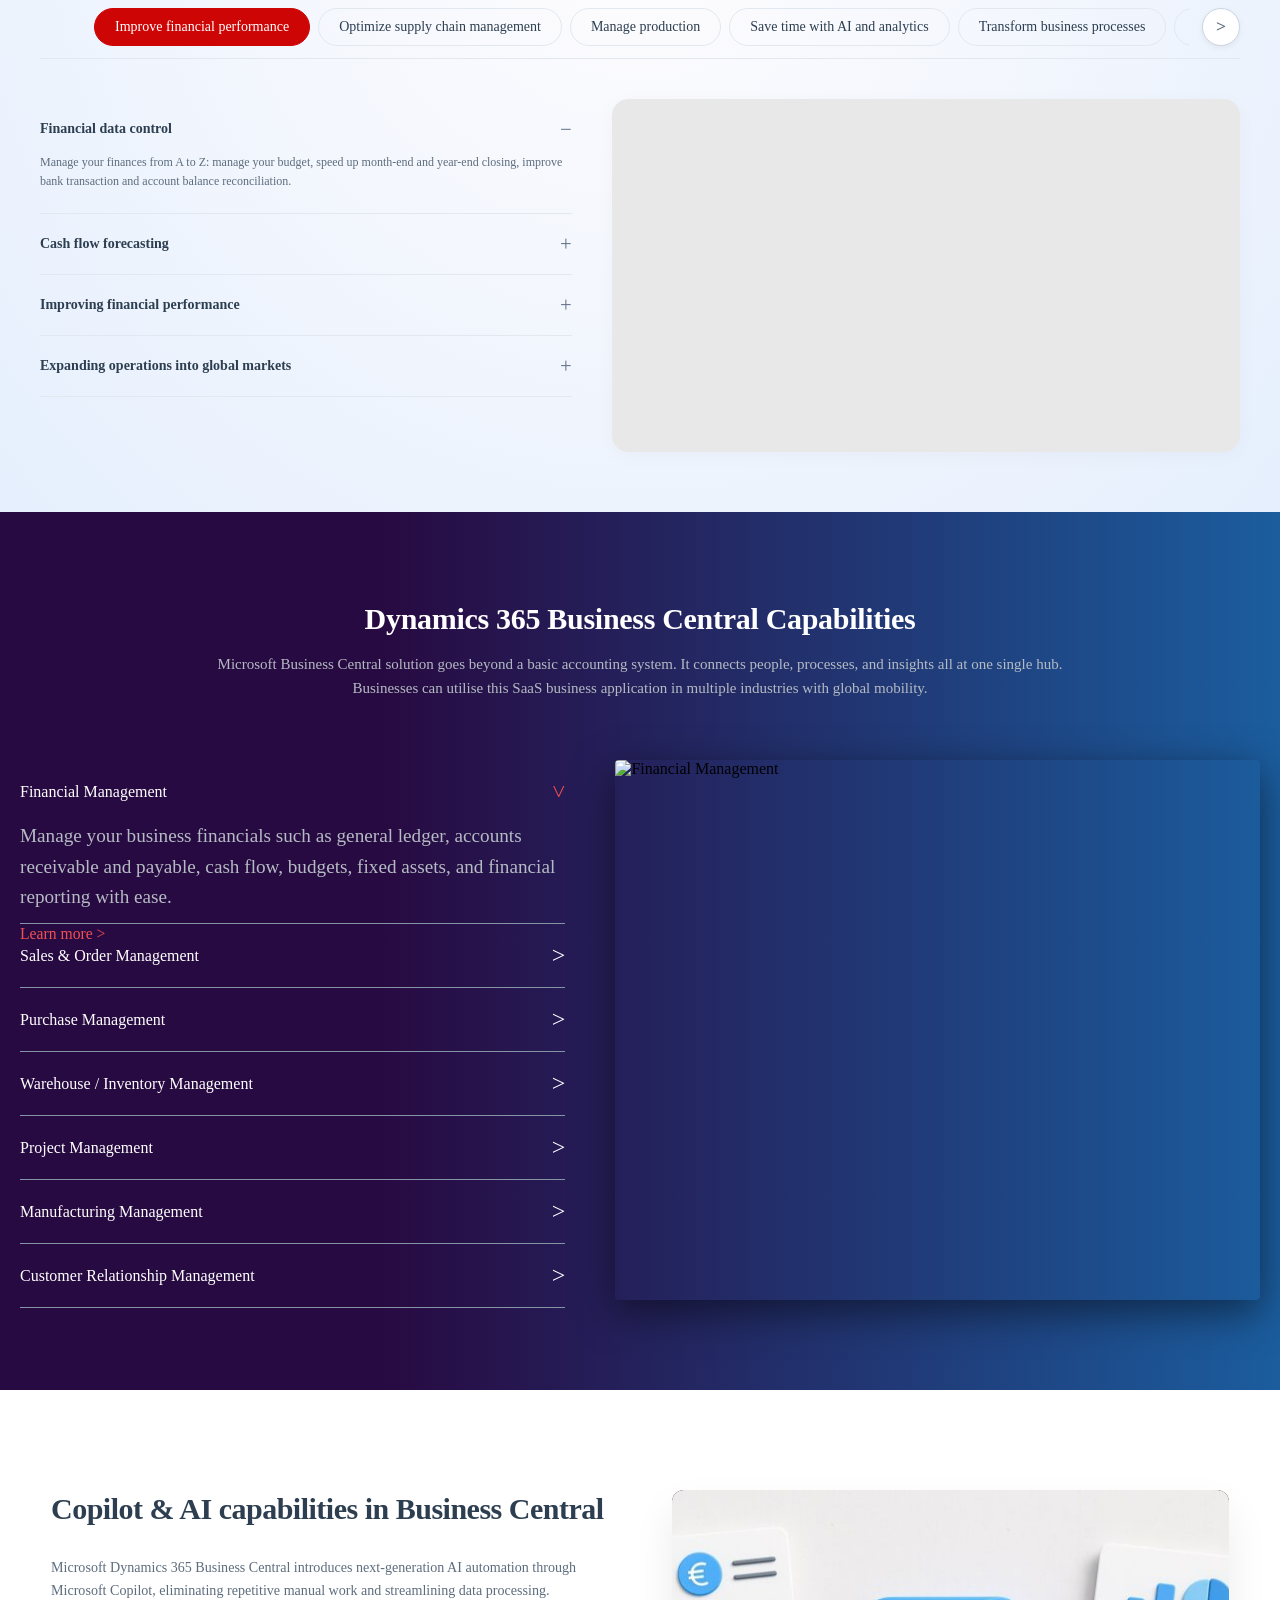
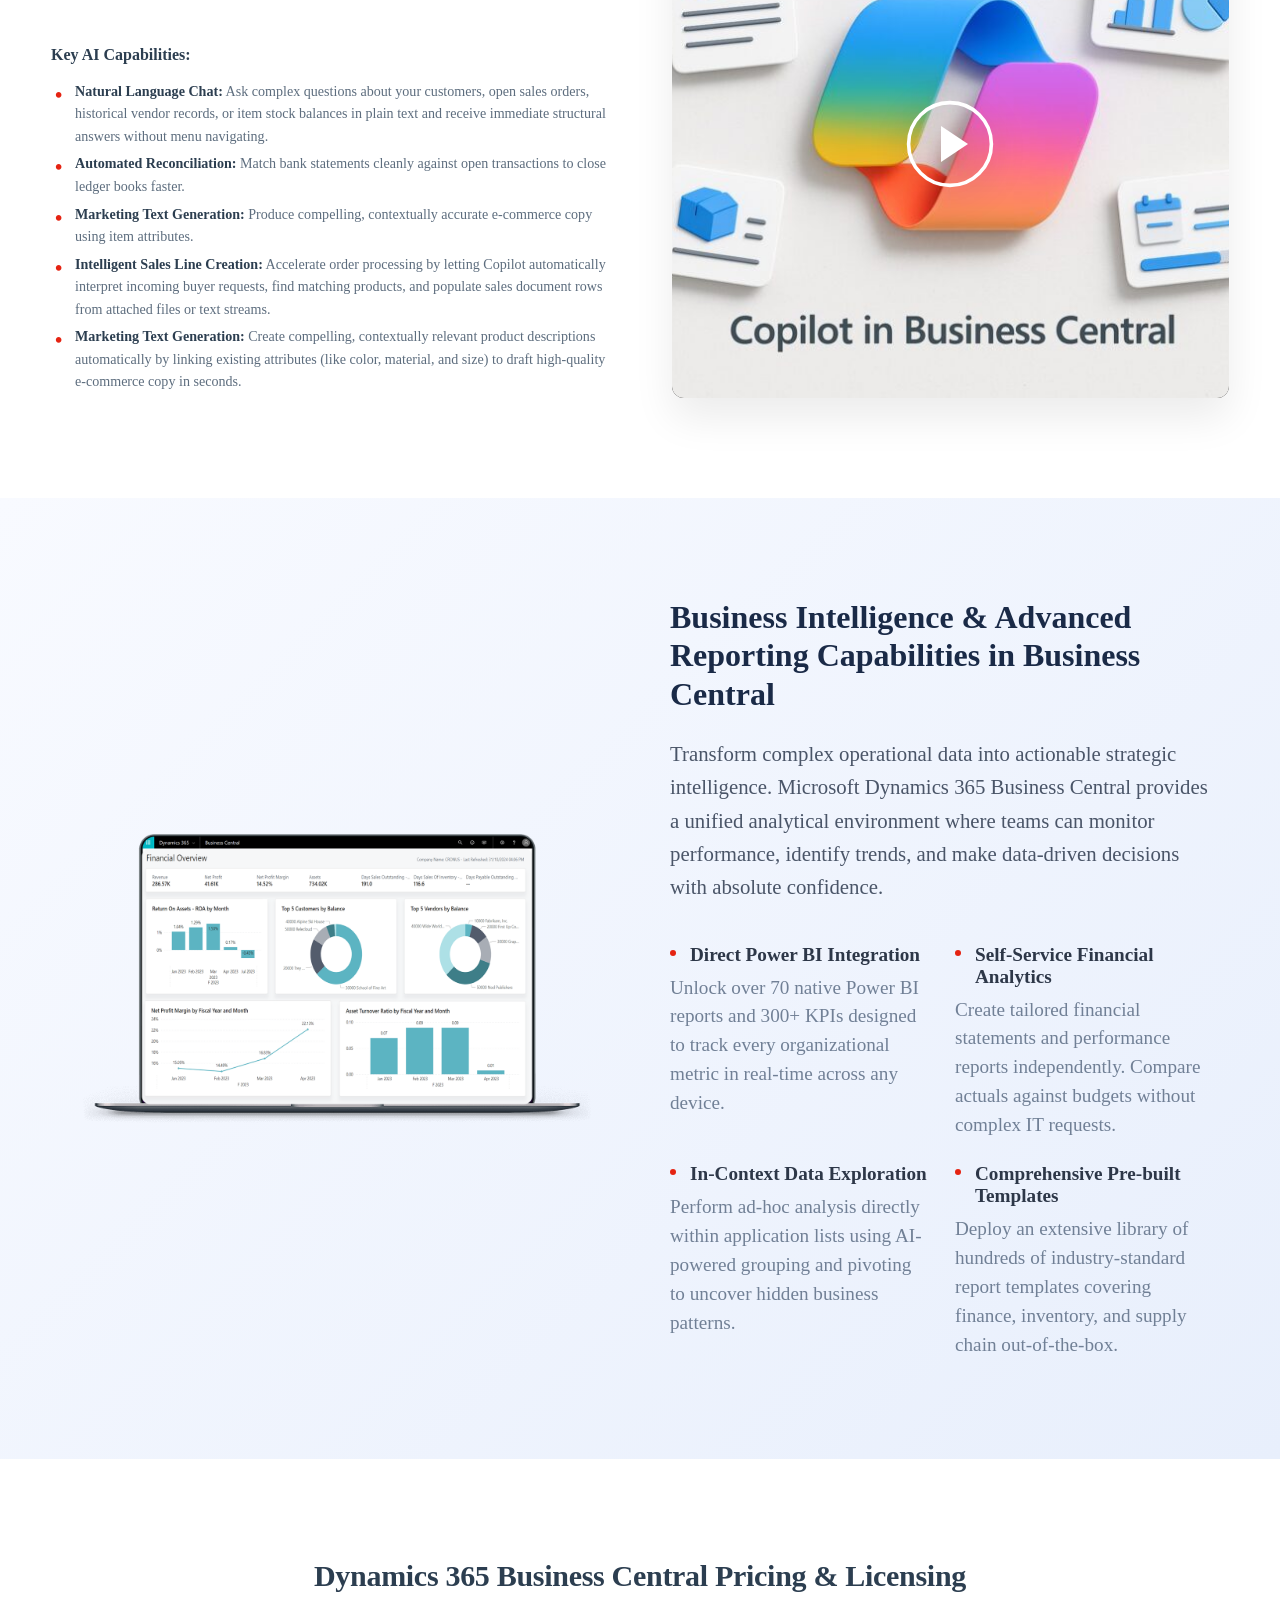
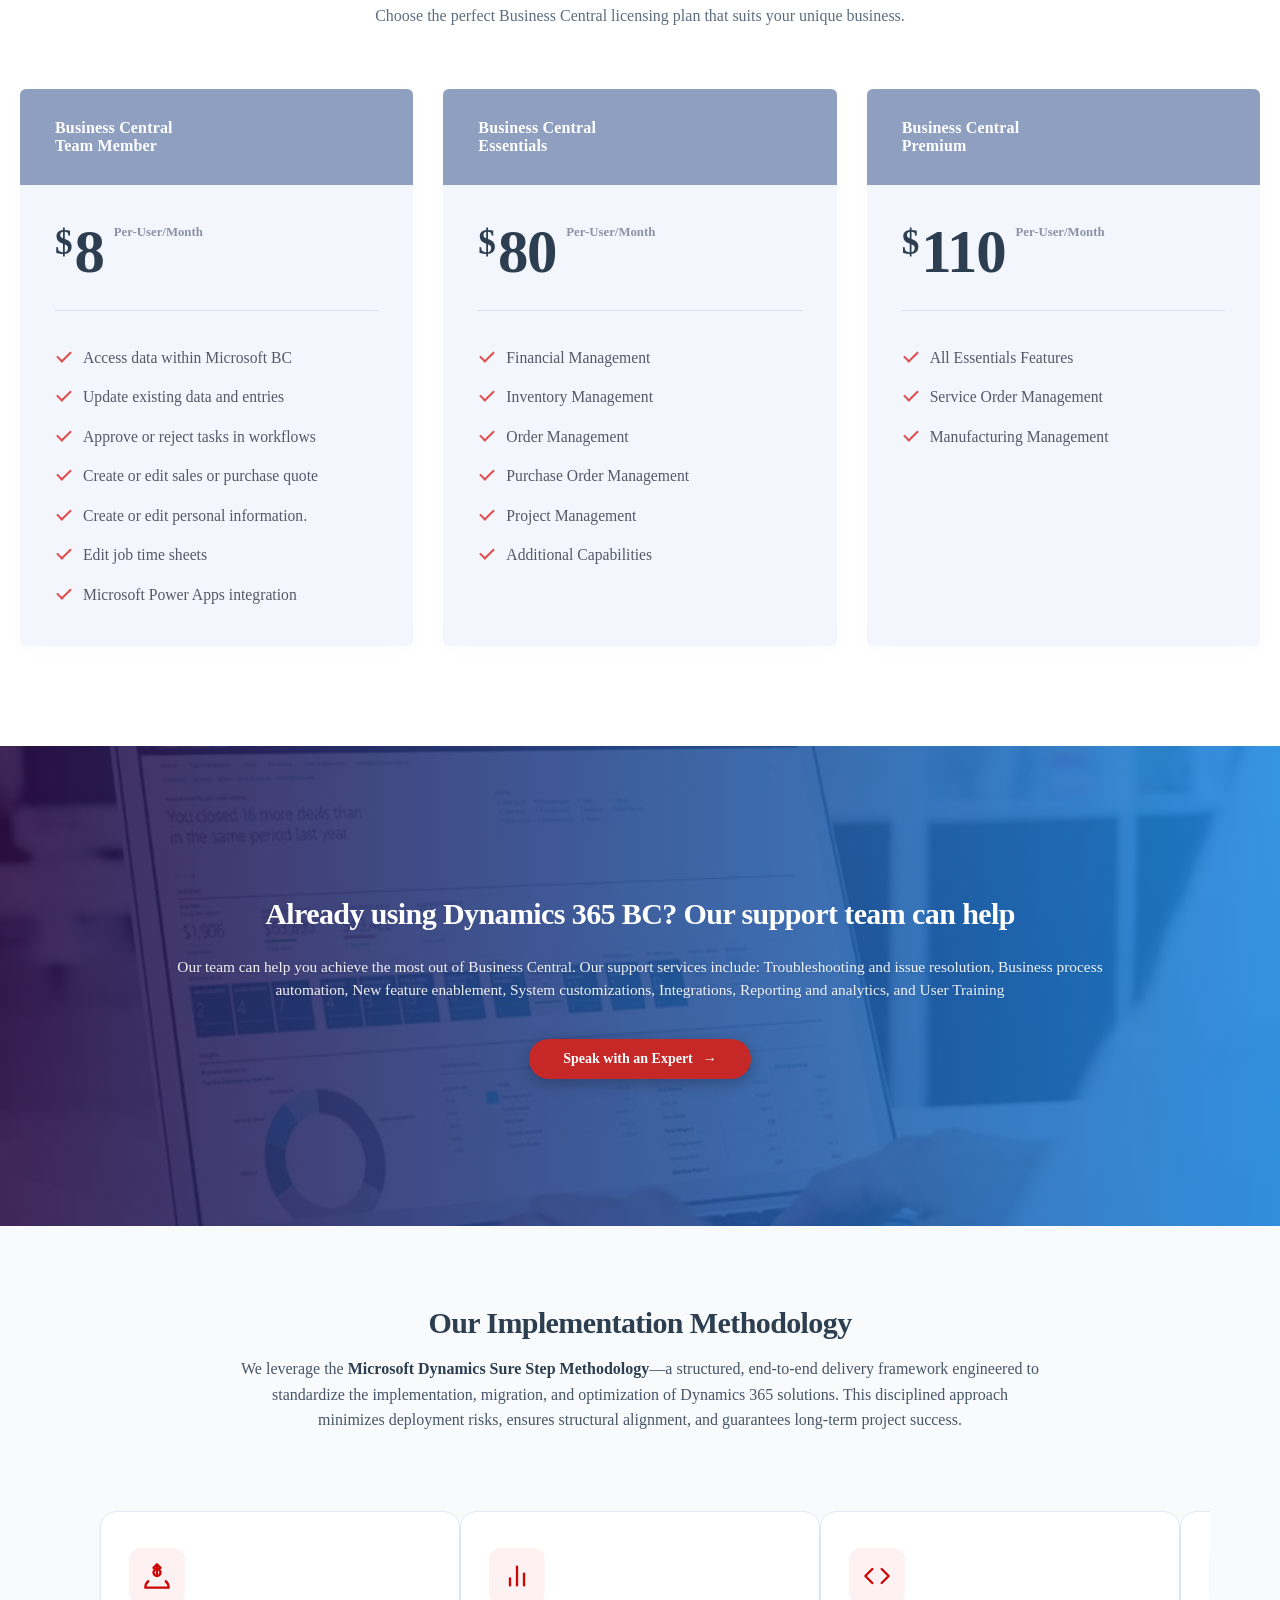
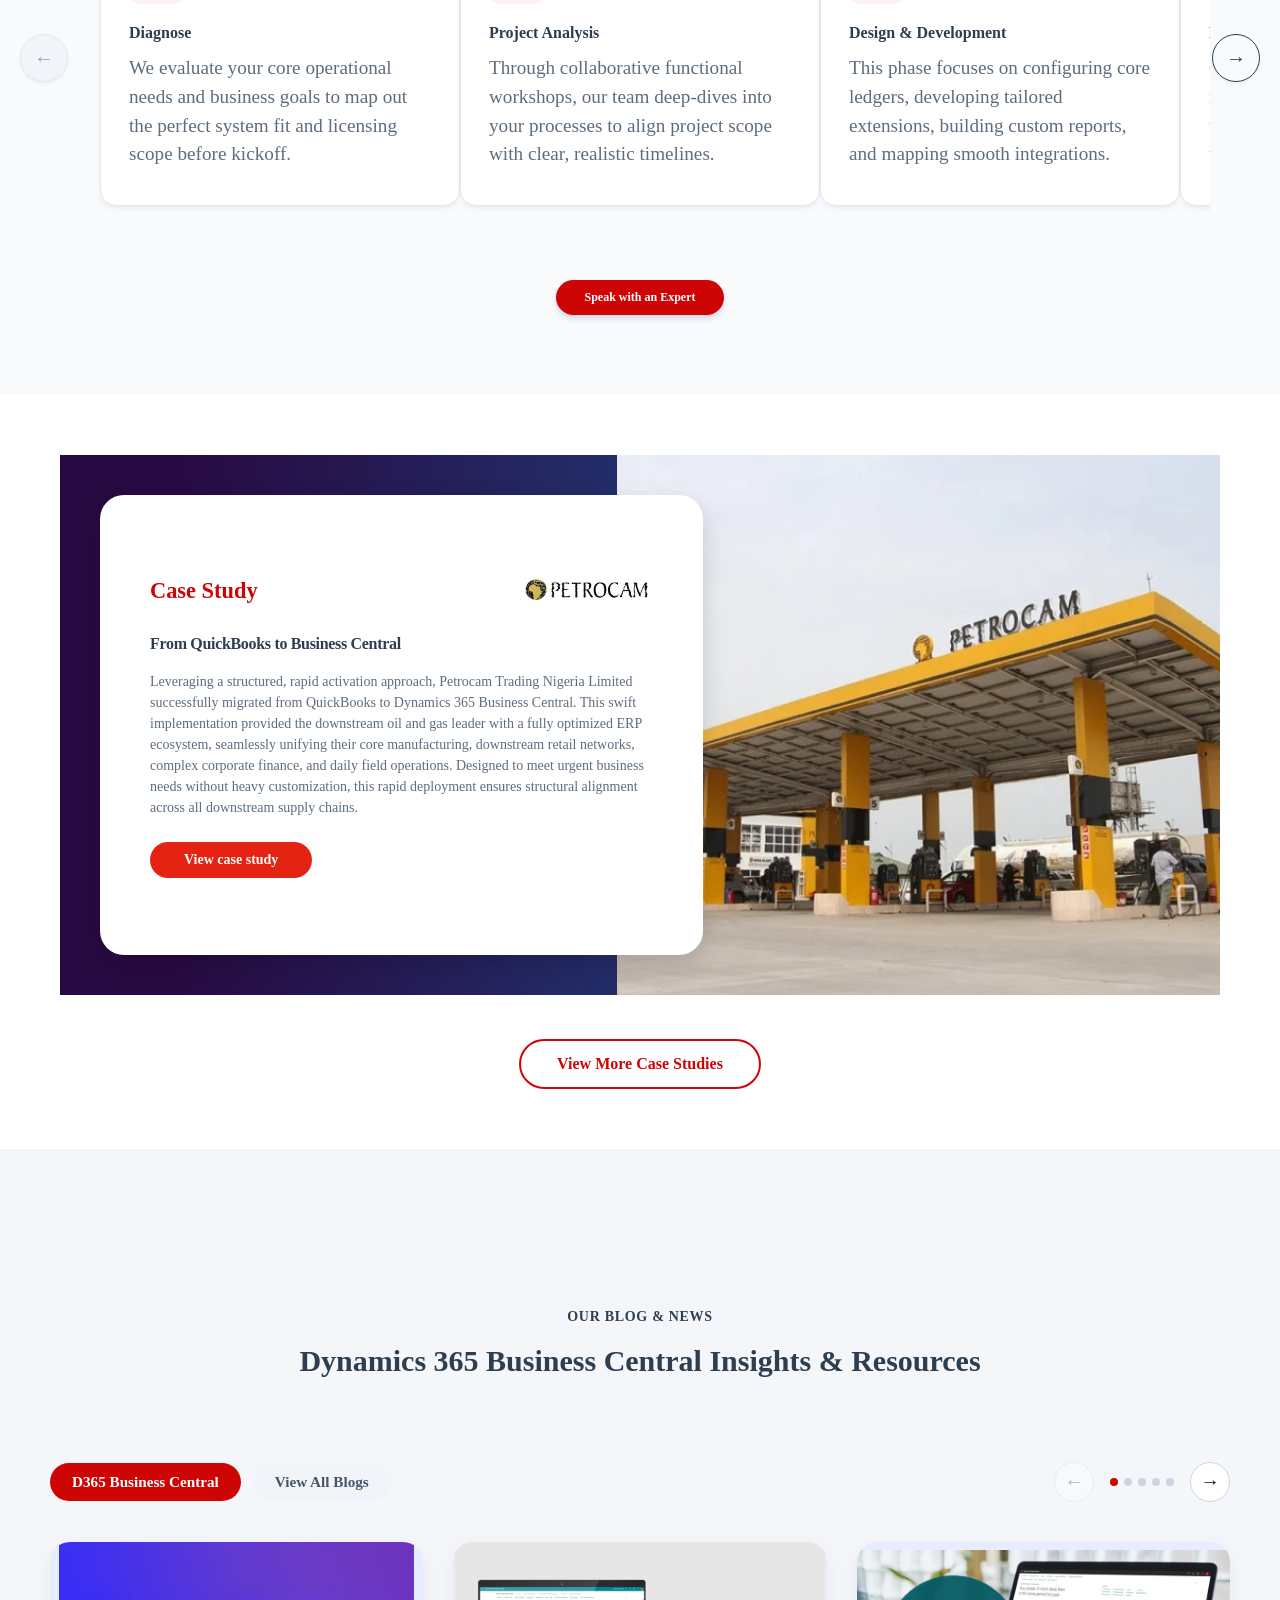
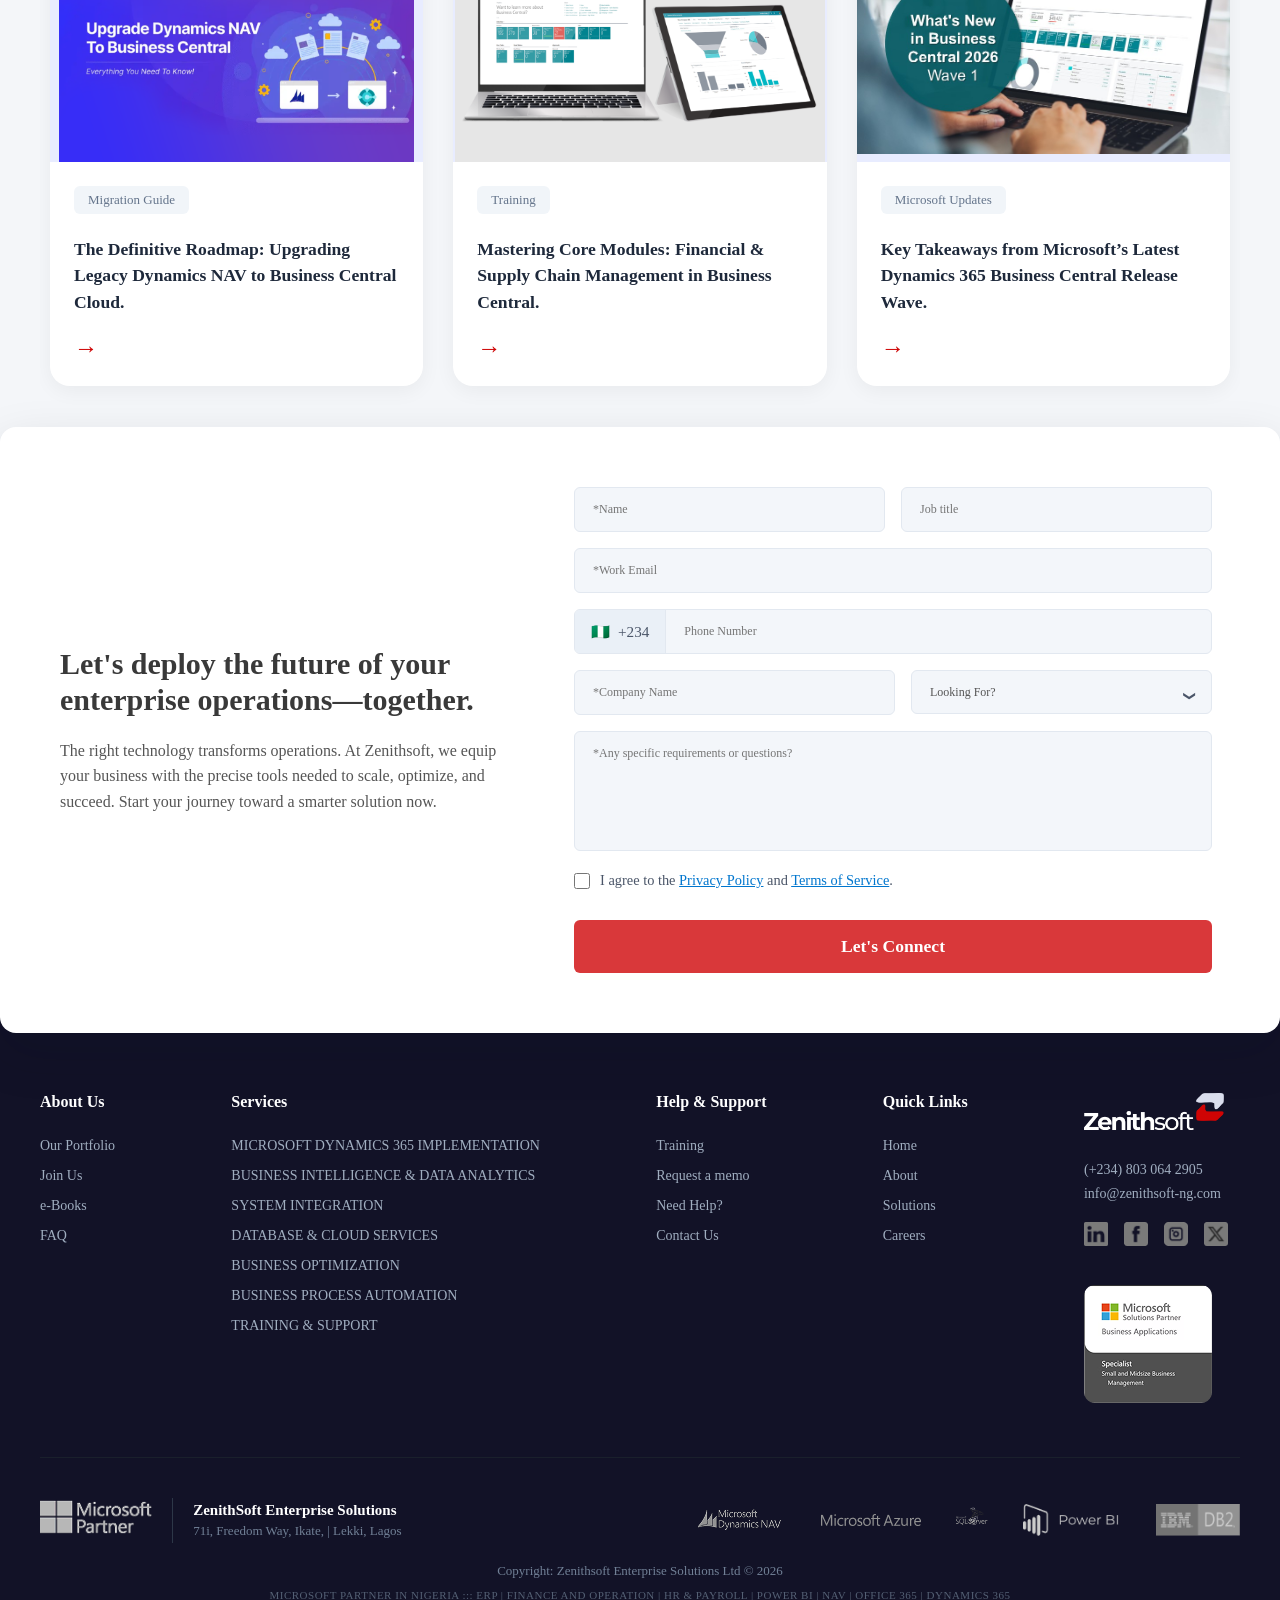
==== commit 146ad0e1: "Update business-central.html" ====
--- a/business-central.html
+++ b/business-central.html
@@ -342,6 +342,9 @@
     </div>
 </section>
 
+    <div class="whatsapp-badge">
+        <a href="https://wa.me/2348030642905" target="_blank"><i class="fa-brands fa-whatsapp"></i></a>
+    </div>
    
 <!-- business central overview section -->
 <section class="bc-overview-section" id="overview">
--- a/css/business-central.css
+++ b/css/business-central.css
@@ -91,6 +91,8 @@
     justify-content: space-between;
     padding: 0 24px;
     height: 70px;
+    /* Added to give mega-menu dropdown context reference */
+    position: relative; 
 }
 
 .logo {
@@ -128,6 +130,7 @@
     align-items: center;
     height: 70px;
     transition: color 0.2s ease;
+    scroll-behavior: smooth;
 }
 
 .nav-item:hover, .dropdown-trigger:hover {
@@ -169,11 +172,17 @@
 /* ==========================================================================
    DROPDOWN & MEGA MENU STRUCTURES
    ========================================================================== */
-.nav-item-dropdown { position: relative; }
+@media screen and (min-width: 1025px) {
+    /* Stop using the list-item as the coordinate relative wrapper on desktop */
+    .nav-item-dropdown { position: static; }
+}
 
 .dropdown-pane {
     position: absolute;
-    top: 110px; 
+    /* Top calculation changes to 100% of the navbar parent framework height */
+    top: 100%; 
+    left: 0;
+    width: 100%;
     background-color: #f1f5f9;
     box-shadow: 0 10px 30px rgba(0, 0, 0, 0.08);
     opacity: 0;
@@ -190,10 +199,10 @@
 }
 
 .mega-menu {
-    position: fixed; 
+    position: absolute; /* Swapped from fixed to keep layout bounding container relative */
     left: 50%;
     transform: translateX(-50%) translateY(2px);
-    width: 90vw;
+    width: 95vw;
     max-width: 1300px;
     border-radius: 0 0 16px 16px;
     padding: 40px;
@@ -285,12 +294,20 @@
 /* ==========================================================
    ACADEMY & ABOUT SMALL DROPDOWNS
    ========================================================== */
-.relative-container { position: relative; }
+.relative-container { 
+    /* Maintains isolation target strictly for smaller menus */
+    position: relative; 
+}
+
+/* Specific adjustment context rule for smaller standalone drop panels */
+.nav-item-dropdown.relative-container {
+    position: relative;
+}
 
 .small-menu { 
     position: absolute;
     right: 0; 
-    top: 70px;
+    top: 100%; /* Sits cleanly underneath nav line height limits */
     width: 220px; 
     border-radius: 12px; 
     padding: 16px; 
@@ -304,13 +321,6 @@
    3. MOBILE RESPONSIVE MEDIA QUERIES (Viewport width <= 1024px)
    ========================================================================== */
 @media screen and (max-width: 1024px) {
-
-.brand-img {
-    max-height: 32px; 
-   
-}
-
-
     .top-bar {
         display: none;
     }
@@ -321,6 +331,7 @@
         display: flex;
         justify-content: space-between;
         align-items: center;
+        position: static;
     }
 
     .nav-actions {
@@ -379,10 +390,12 @@
         justify-content: space-between;
         font-size: 16px;
         box-sizing: border-box;
+        scroll-behavior: smooth;
     }
 
     .nav-item-dropdown {
-        width: 100%;
+        width: 100% !important;
+        position: relative !important;
     }
 
     .dropdown-pane, 
@@ -435,15 +448,14 @@
         border-bottom: 1px dashed #e2e8f0;
     }
 
-    /* --- MOBILE ICON SIZING REDUCTIONS --- */
     .column-icon-img {
-        width: 18px; /* Reduced from 24px */
-        height: 18px; /* Reduced from 24px */
+        width: 18px; 
+        height: 18px; 
     }
 
     .column-title span i {
-        font-size: 14px; /* Reduced from 16px */
-        width: 16px;  /* Reduced from 20px */
+        font-size: 14px; 
+        width: 16px;  
     }
 
     .mobile-column-arrow {
@@ -484,7 +496,6 @@
         box-sizing: border-box;
     }
 }
-
 
 
 /* hero styling */
@@ -3400,4 +3411,4 @@
     font-size: 14px;
   }
 
-}+}
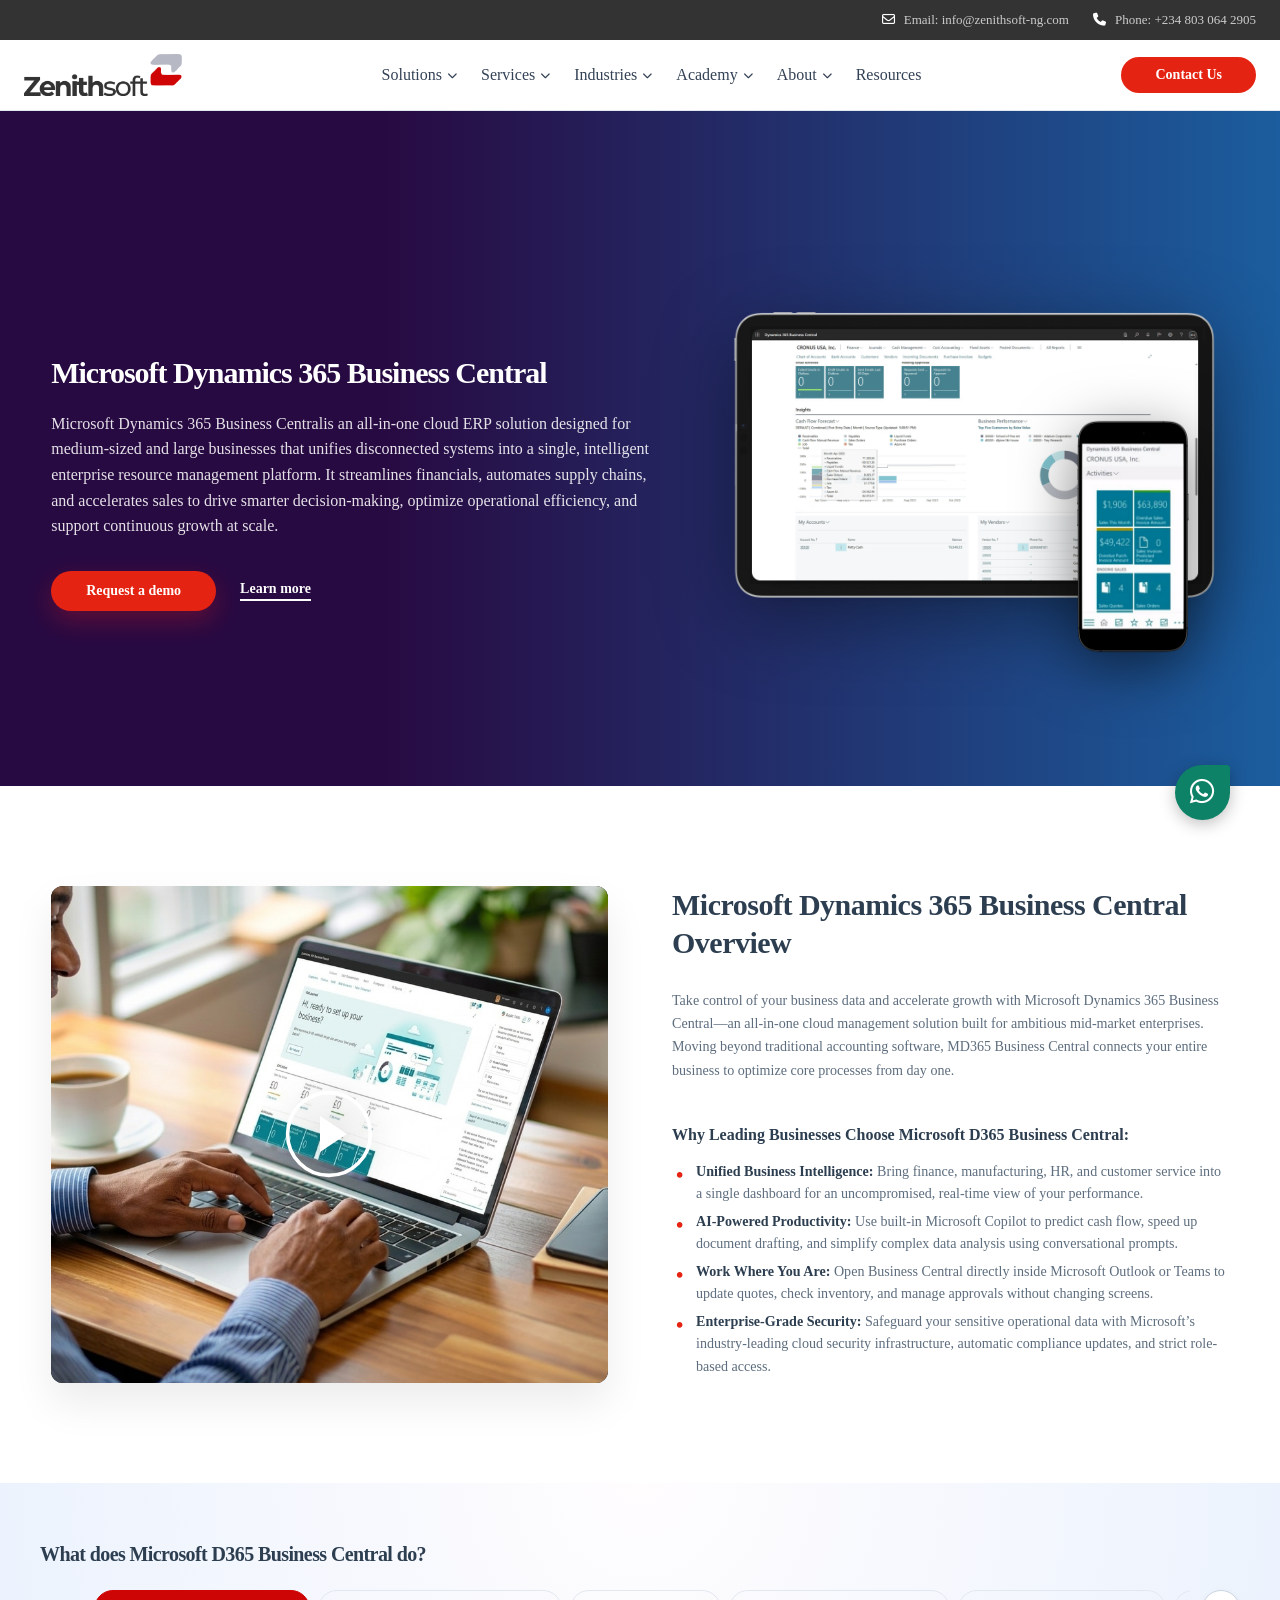
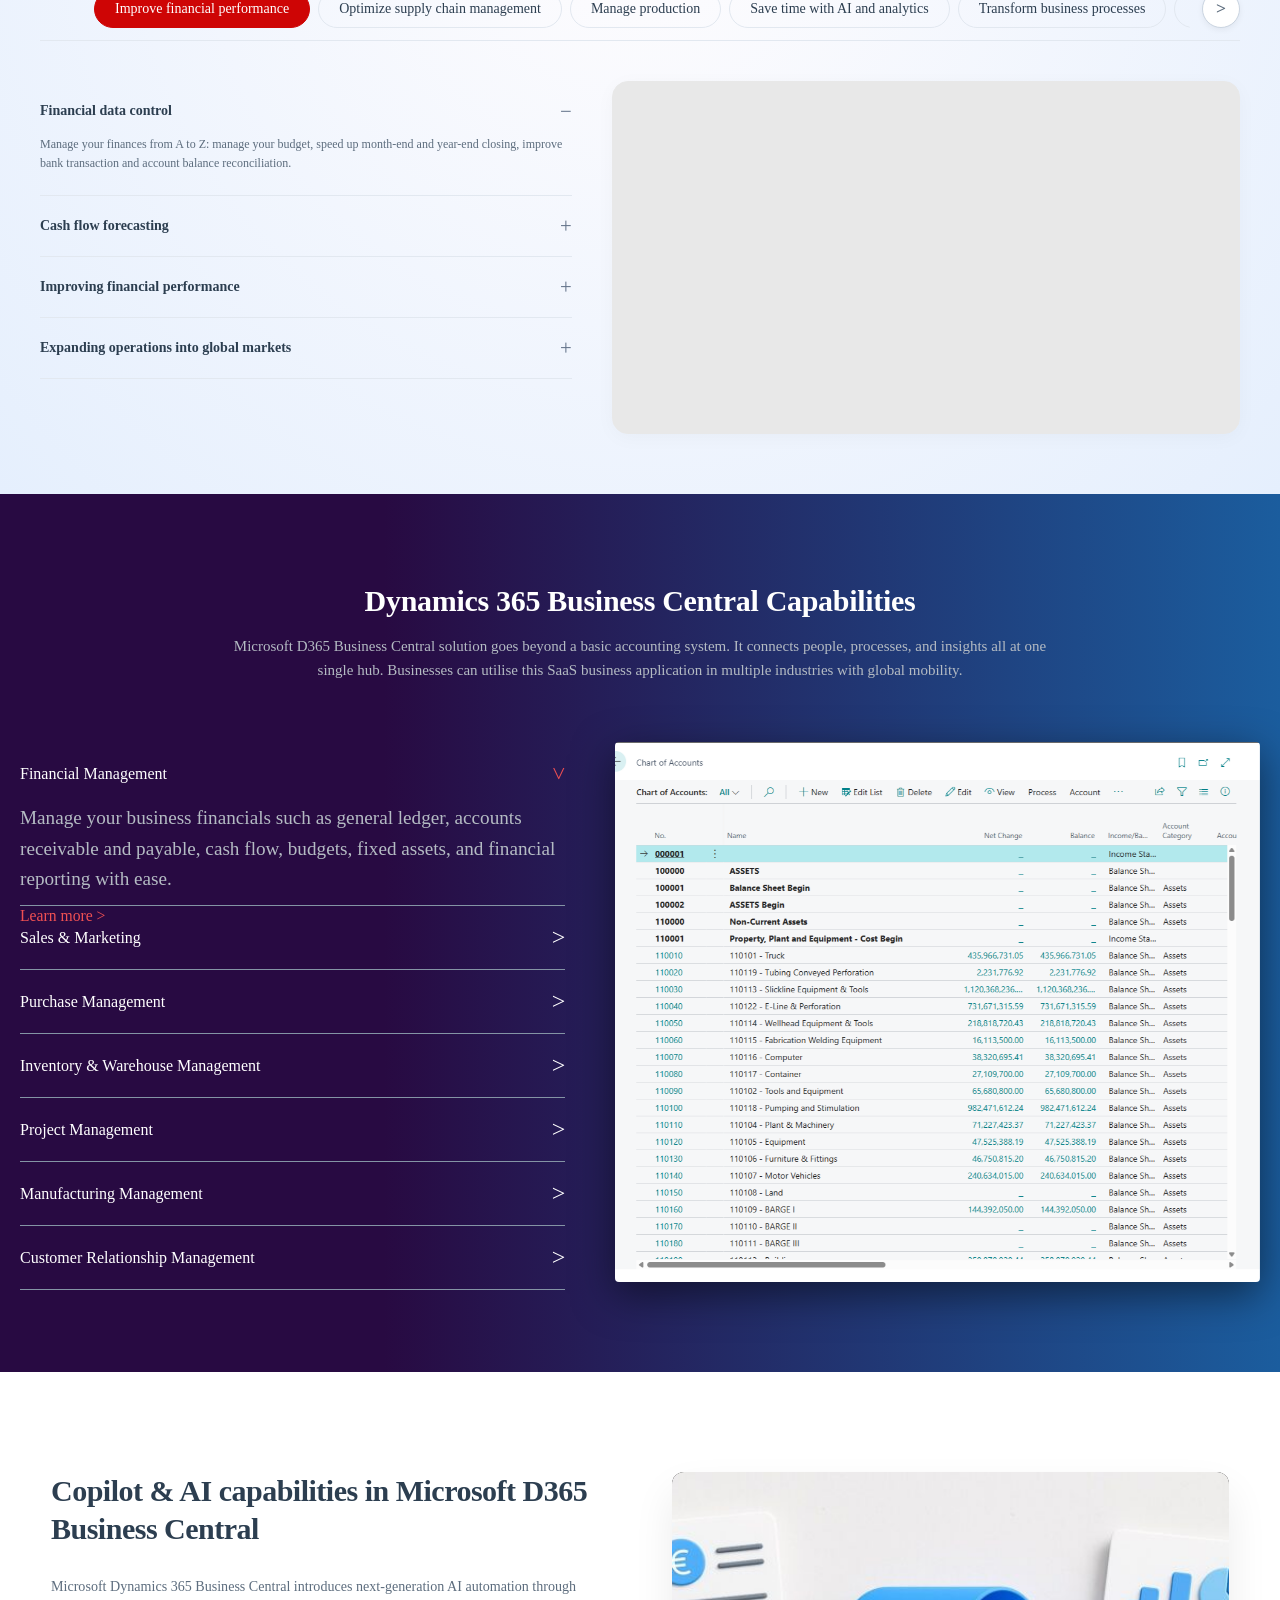
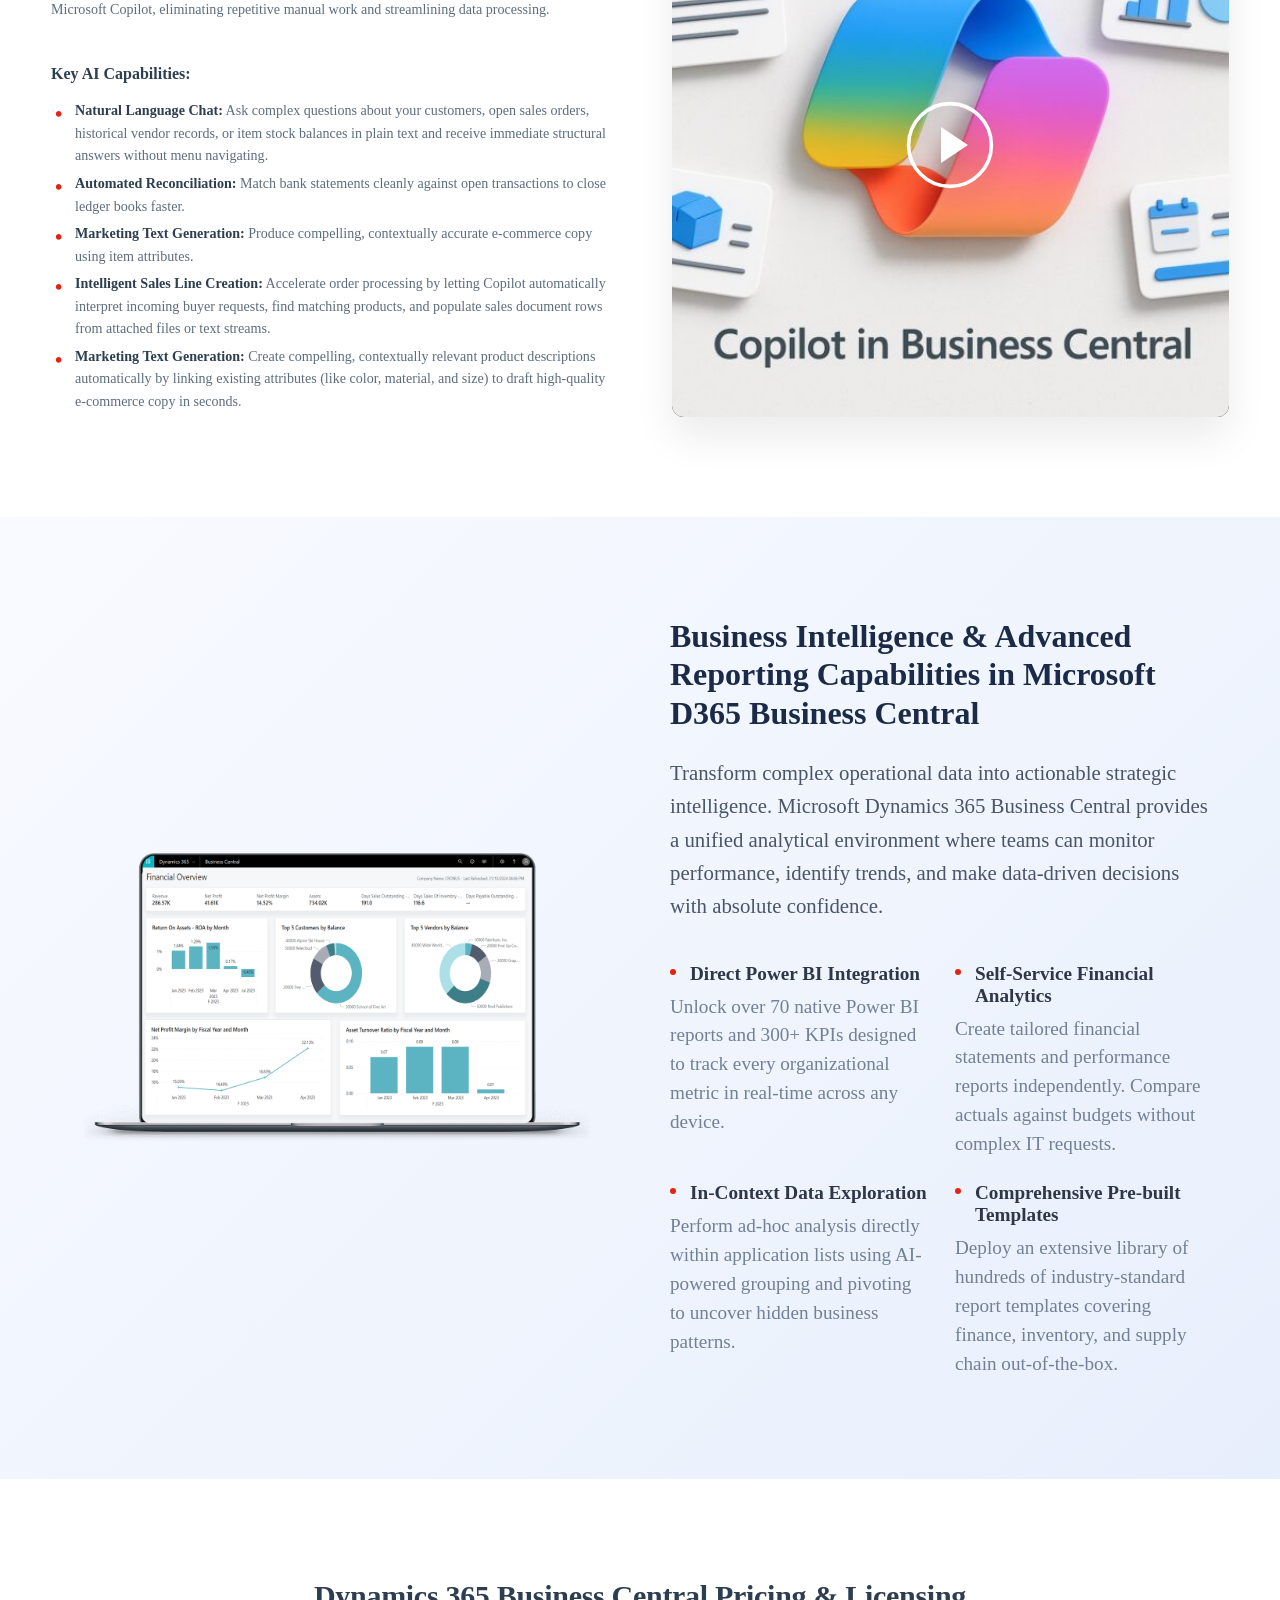
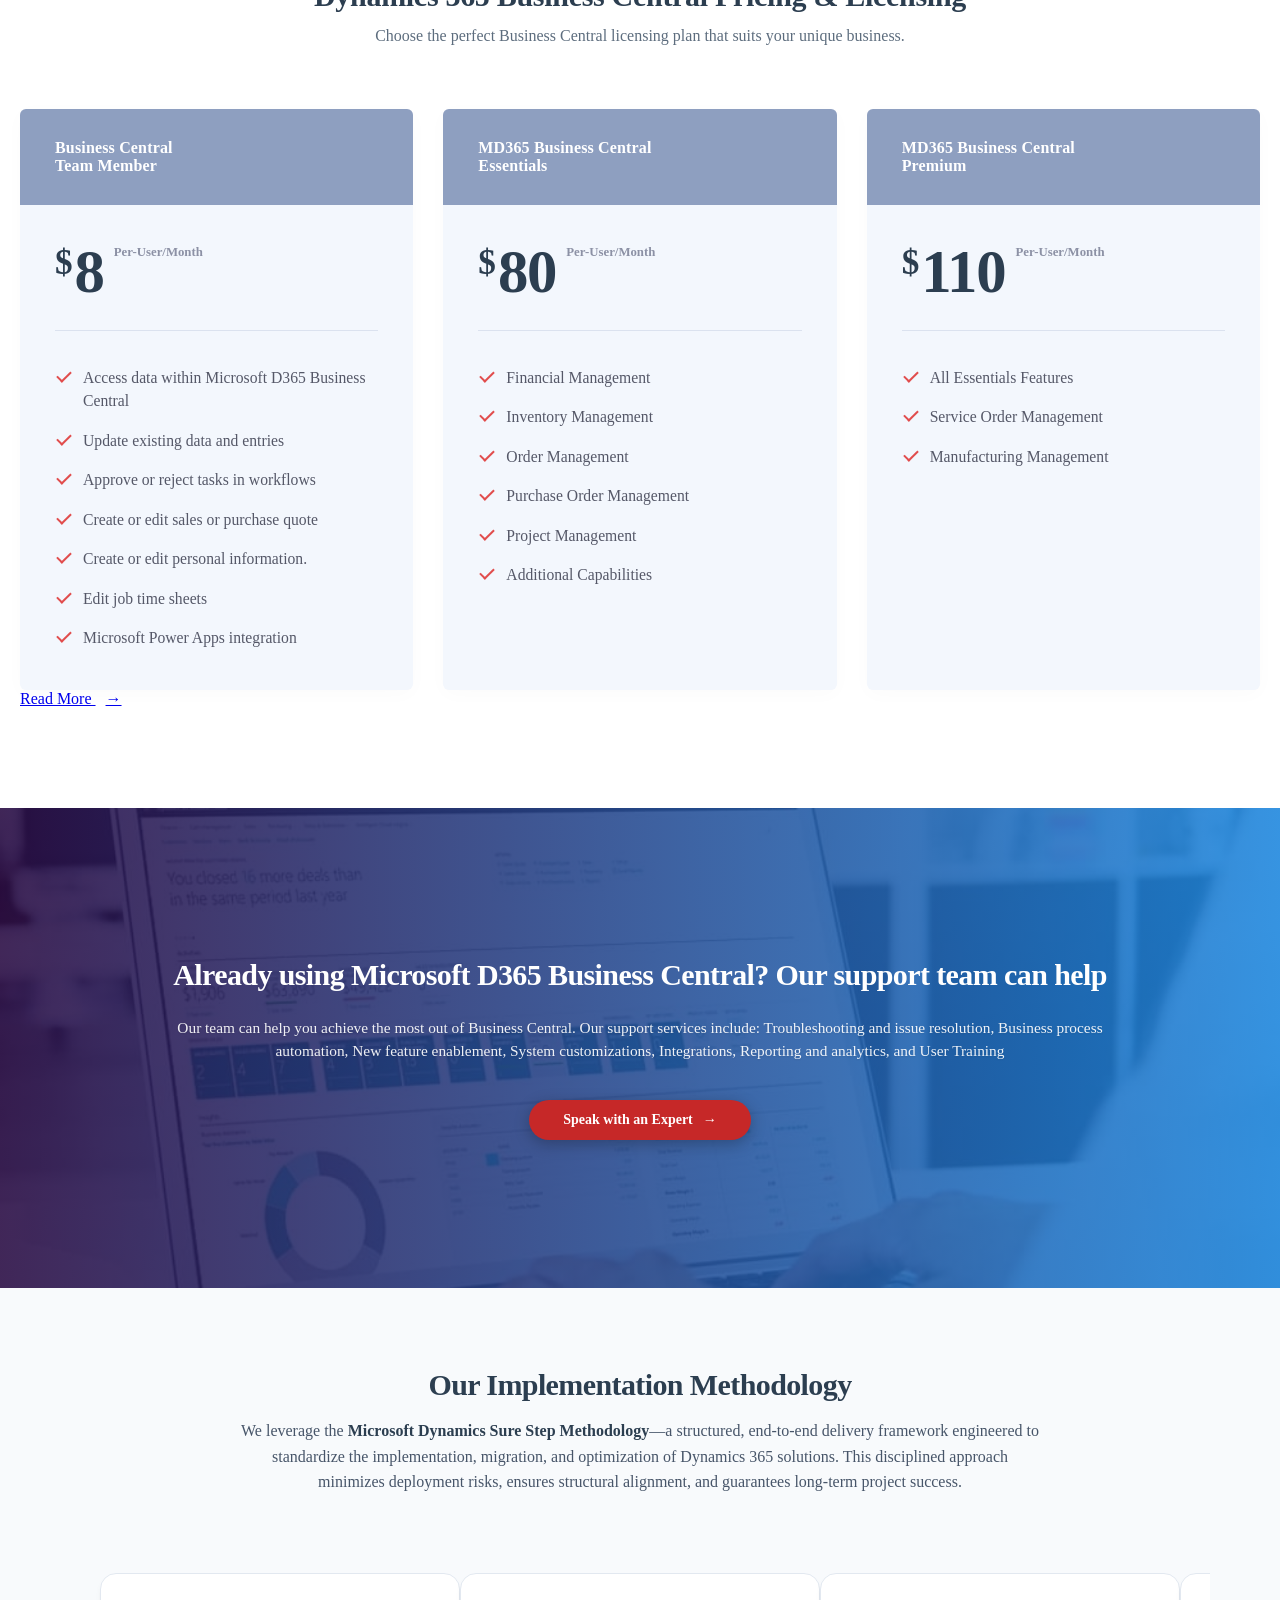
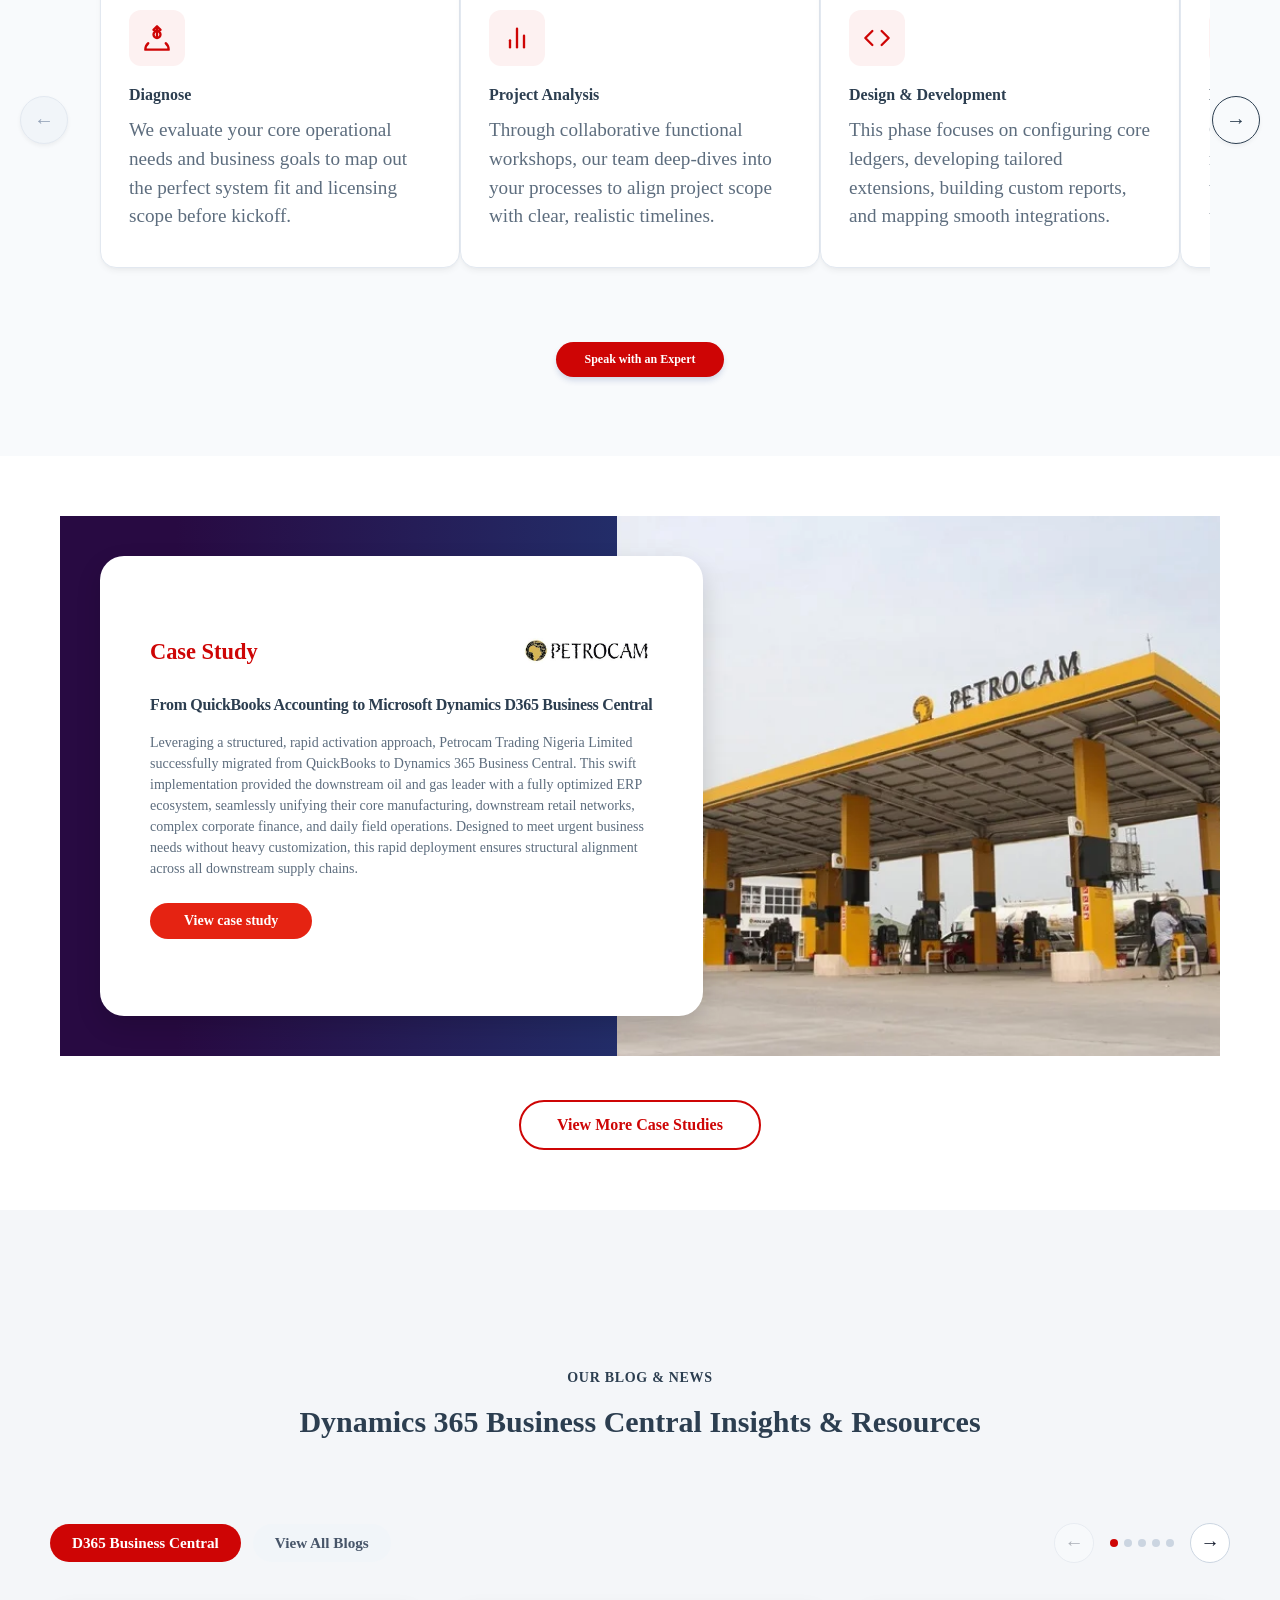
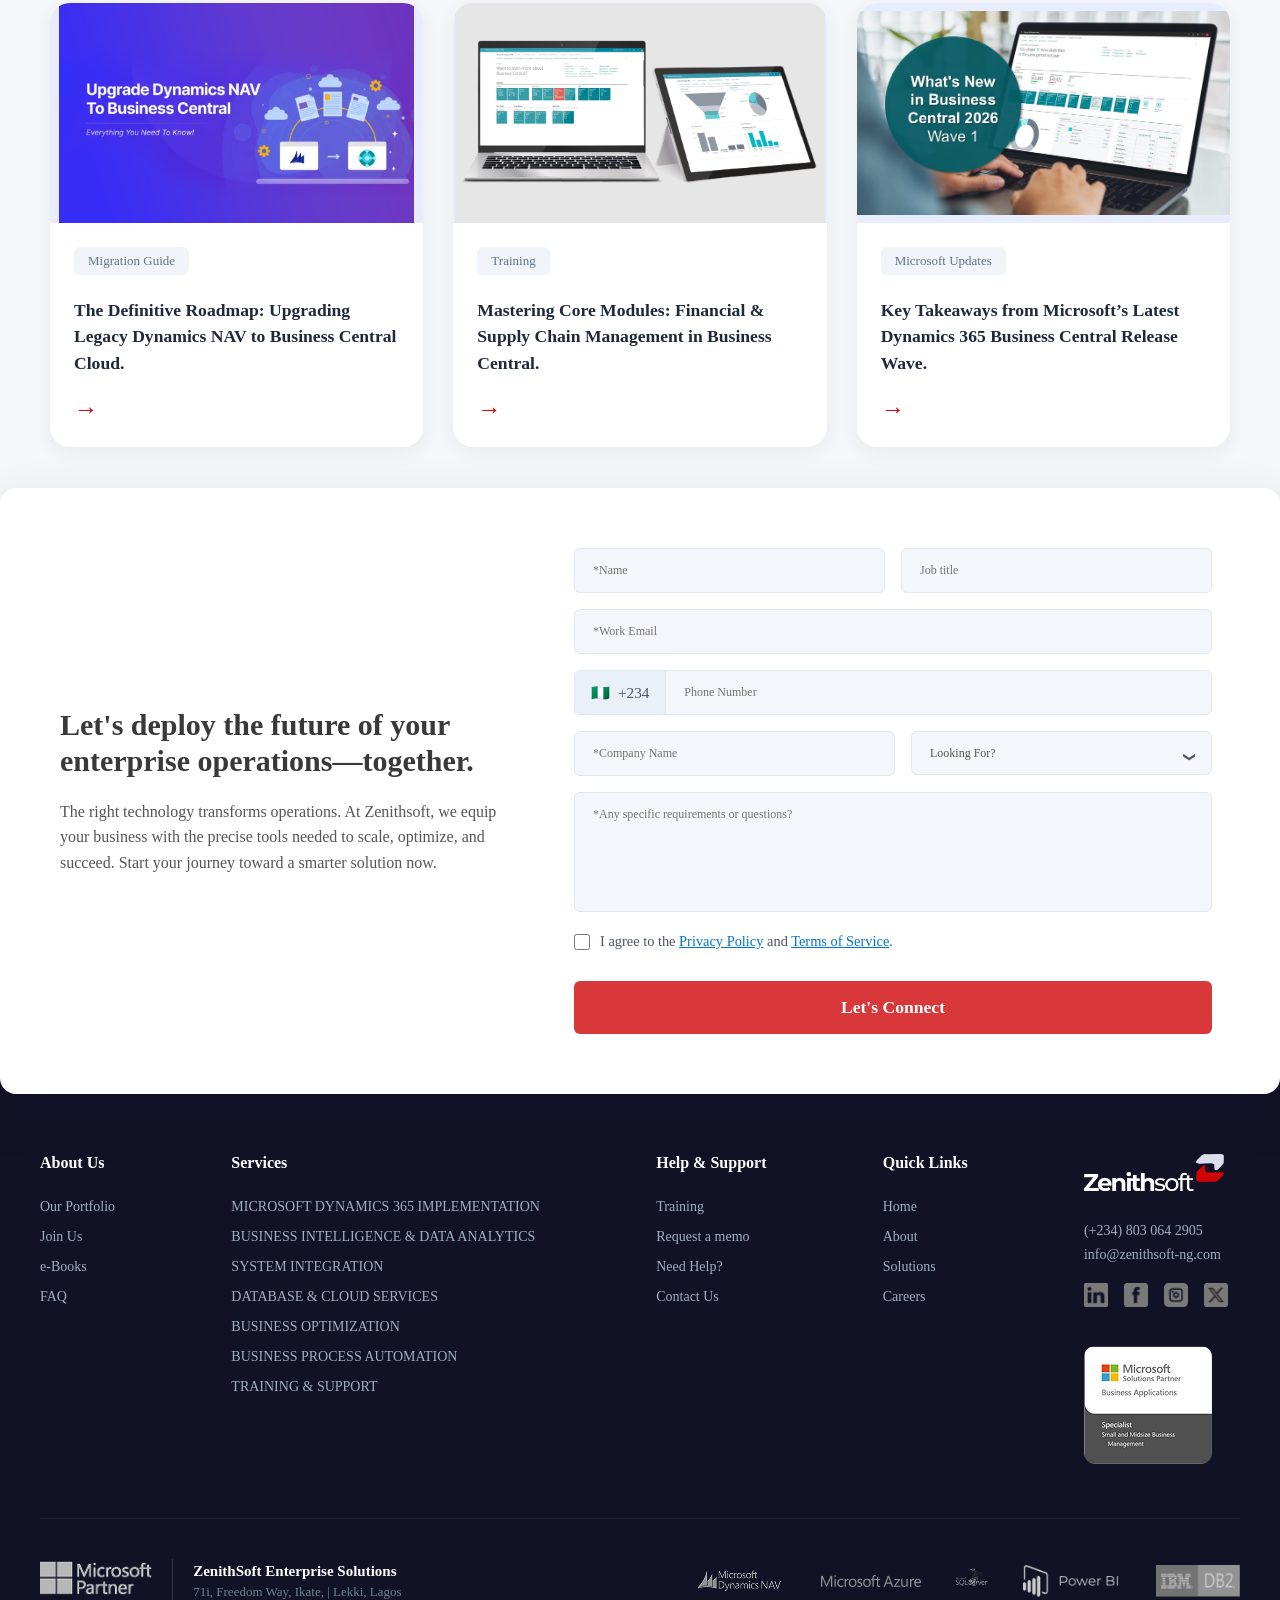
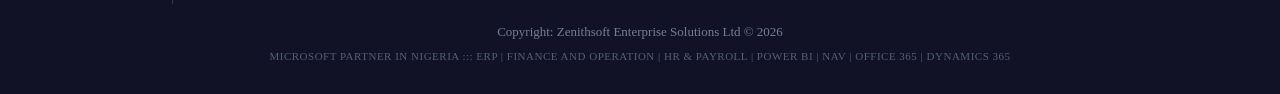
==== commit 3bca96c2: "Update business-central.html" ====
--- a/business-central.html
+++ b/business-central.html
@@ -46,7 +46,7 @@
                                 <i class="fa-solid fa-chevron-down mobile-column-arrow"></i>
                             </h3>
                             <ul class="sub-list">
-                                <li><a href="business-central.html">Business Central</a></li>
+                                <li><a href="business-central.html">Microsoft D365 Business Central</a></li>
                                 <li><a href="#">Finance & Operations</a></li>
                                 <li><a href="#">Supply Chain</a></li>
                                 <li><a href="#">Sales</a></li>
@@ -66,10 +66,10 @@
                                 <i class="fa-solid fa-chevron-down mobile-column-arrow"></i>
                             </h3>
                             <ul class="sub-list">
-                                <li><a href="#">Advanced Payroll on BC</a></li>
+                                <li><a href="#">Advance Payroll on Microsoft D365 BC</a></li>
                                 <li><a href="#">Purchase Requisition</a></li>
                                 <li><a href="#">Visitor Management</a></li>
-                                <li><a href="#">Leave Management in BC HR Module</a></li>
+                                <li><a href="#">Leave Management in HR Module</a></li>
                             </ul>
                         </div>
 
@@ -299,7 +299,7 @@
                 <div class="dropdown-pane small-menu">
                     <ul class="small-menu-list">
                         <li><a href="#"><i class="fa-solid fa-chart-line icon-red"></i> Overview</a></li>
-                        <li><a href="career.html"><i class="fa-solid fa-rocket icon-red"></i> Careers</a></li>
+                        <li><a href="/career.html"><i class="fa-solid fa-rocket icon-red"></i> Careers</a></li>
                     </ul>
                 </div>
             </div>
@@ -308,7 +308,7 @@
         </nav>
 
         <div class="nav-actions">
-            <a href="contactUs.html" class="contact-btn">Contact Us</a>
+            <a href="/contactUs.html" class="contact-btn">Contact Us</a>
         </div>
     </div>
 </header>
@@ -320,7 +320,7 @@
     <div class="bc-hero-container">
         
         <div class="bc-hero-text">
-            <h1 class="bc-hero-title">Dynamics 365 Business Central</h1>
+            <h1 class="bc-hero-title">Microsoft Dynamics 365 Business Central</h1>
             <p class="bc-hero-subtitle">Microsoft Dynamics 365 Business Centralis an all-in-one 
                 cloud ERP solution designed for medium-sized and large businesses that unifies 
                 disconnected systems into a single, intelligent enterprise resource management 
@@ -342,7 +342,7 @@
     </div>
 </section>
 
-    <div class="whatsapp-badge">
+ <div class="whatsapp-badge">
         <a href="https://wa.me/2348030642905" target="_blank"><i class="fa-brands fa-whatsapp"></i></a>
     </div>
    
@@ -377,10 +377,10 @@
             <h2 class="overview-main-title">Microsoft Dynamics 365 Business Central Overview</h2>
             
             <p class="overview-body-paragraph">
-                Take control of your business data and accelerate growth with Microsoft Dynamics 365 Business Central—an all-in-one cloud management solution built for ambitious mid-market enterprises. Moving beyond traditional accounting software, Business Central connects your entire business to optimize core processes from day one.
+                Take control of your business data and accelerate growth with Microsoft Dynamics 365 Business Central—an all-in-one cloud management solution built for ambitious mid-market enterprises. Moving beyond traditional accounting software, MD365 Business Central connects your entire business to optimize core processes from day one.
             </p>
             
-            <h3 class="overview-sub-title">Why Leading Businesses Choose Business Central:</h3>
+            <h3 class="overview-sub-title">Why Leading Businesses Choose Microsoft D365 Business Central:</h3>
             <ul class="overview-feature-list">
                 <li><strong>Unified Business Intelligence:</strong> Bring finance, manufacturing, HR, and customer service into a single dashboard for an uncompromised, real-time view of your performance.</li>
                 <li><strong>AI-Powered Productivity:</strong> Use built-in Microsoft Copilot to predict cash flow, speed up document drafting, and simplify complex data analysis using conversational prompts.</li>
@@ -396,7 +396,7 @@
 <!-- WHAT DOES BUSINESS CENTRAL DO -->
 <section class="bcz-overview-section">
     <div class="bcz-container">
-        <h2 class="bcz-section-title">What does Business Central do?</h2>
+        <h2 class="bcz-section-title">What does Microsoft D365 Business Central do?</h2>
 
         <div class="bcz-tabs-wrapper">
             <button class="bcz-nav-arrow bcz-arrow-left bcz-is-hidden" id="bczTabScrollLeft" aria-label="Scroll tabs left">&lt;</button>
@@ -439,7 +439,7 @@
     <div class="bcc-container">
         <div class="bcc-header-block">
             <h2 class="bcc-section-title">Dynamics 365 Business Central Capabilities</h2>
-            <p class="bcc-section-subtitle">Microsoft Business Central solution goes beyond a basic accounting system. It connects people, processes, and insights all at one single hub. Businesses can utilise this SaaS business application in multiple industries with global mobility.</p>
+            <p class="bcc-section-subtitle">Microsoft D365 Business Central solution goes beyond a basic accounting system. It connects people, processes, and insights all at one single hub. Businesses can utilise this SaaS business application in multiple industries with global mobility.</p>
         </div>
 
         <div class="bcc-feature-grid">
@@ -460,7 +460,7 @@
     <div class="bc-overview-container">
         
         <div class="bc-overview-text-block scroll-reveal left">
-            <h2 class="overview-main-title">Copilot & AI capabilities in Business Central</h2>
+            <h2 class="overview-main-title">Copilot & AI capabilities in Microsoft D365 Business Central</h2>
             
             <p class="overview-body-paragraph">
                 Microsoft Dynamics 365 Business Central introduces next-generation AI automation through Microsoft Copilot, eliminating repetitive manual work and streamlining data processing. 
@@ -517,7 +517,7 @@
         </div>
 
         <div class="bc-analytics-text-block scroll-reveal bcc-reveal-slide-up">
-            <h2 class="analytics-main-title">Business Intelligence & Advanced Reporting Capabilities in Business Central</h2>
+            <h2 class="analytics-main-title">Business Intelligence & Advanced Reporting Capabilities in Microsoft D365 Business Central</h2>
             
             <p class="analytics-body-paragraph">
                 Transform complex operational data into actionable strategic intelligence. Microsoft Dynamics 365 Business Central provides a unified analytical environment where teams can monitor performance, identify trends, and make data-driven decisions with absolute confidence.
@@ -570,7 +570,7 @@
                         <span class="bcc-period">Per-User/Month</span>
                     </div>
                     <ul class="bcc-features-list">
-                        <li>Access data within Microsoft BC</li>
+                        <li>Access data within Microsoft D365 Business Central</li>
                         <li>Update existing data and entries</li>
                         <li>Approve or reject tasks in workflows</li>
                         <li>Create or edit sales or purchase quote</li>
@@ -584,7 +584,7 @@
             
             <div class="bcc-pricing-card bcc-card-essentials">
                 <div class="bcc-card-header">
-                    <h3>Business Central<br>Essentials</h3>
+                    <h3> MD365 Business Central<br>Essentials</h3>
                 </div>
                 <div class="bcc-card-body">
                     <div class="bcc-price-block">
@@ -605,7 +605,7 @@
 
             <div class="bcc-pricing-card bcc-card-premium">
                 <div class="bcc-card-header">
-                    <h3>Business Central<br>Premium</h3>
+                    <h3>MD365 Business Central<br>Premium</h3>
                 </div>
                 <div class="bcc-card-body">
                     <div class="bcc-price-block">
@@ -623,6 +623,12 @@
 
            
         </div>
+ <div class="bc-banner-action-row">
+            <a href="https://www.microsoft.com/en-us/dynamics-365/products/business-central/pricing" class="pricing-btn" target="_blank">
+                Read More <span class="bc-btn-arrow">→</span>
+            </a>
+        </div>
+
     </div>
 </section>
 
@@ -633,7 +639,7 @@
     
     <div class="bc-banner-content-container scroll-reveal bcc-reveal-slide-up-slow">
         <h2 class="bc-banner-main-title">
-            Already using Dynamics 365 BC? Our support team can help
+            Already using Microsoft D365 Business Central? Our support team can help
         </h2>
         
         <p class="bc-banner-body-text">
@@ -752,7 +758,7 @@
                                     </div>
                                 </div>
                                 
-                                <h3 class="bcc-headline">From QuickBooks to Business Central</h3>
+                                <h3 class="bcc-headline">From QuickBooks Accounting to Microsoft Dynamics D365 Business Central</h3>
                                 <p class="bcc-summary">
                                     Leveraging a structured, rapid activation approach, Petrocam Trading Nigeria Limited successfully migrated from QuickBooks to Dynamics 365 Business Central. This swift implementation provided the downstream oil and gas leader with a fully optimized ERP ecosystem, seamlessly unifying their core manufacturing, downstream retail networks, complex corporate finance, and daily field operations. Designed to meet urgent business needs without heavy customization, this rapid deployment ensures structural alignment across all downstream supply chains.
                                 </p>
--- a/css/business-central.css
+++ b/css/business-central.css
@@ -707,6 +707,33 @@
     }
 }
 
+
+/* FIXED WHATSAPP BADGE STYLING */
+.whatsapp-badge {
+    position: fixed;
+    bottom: 80px;
+    right: 50px;
+    background-color: #0d8266;
+    width: 55px;
+    height: 55px;
+    border-radius: 40px 5px 40px 40px;
+    display: flex;
+    align-items: center;
+    justify-content: center;
+    font-size: 28px;
+    box-shadow: 0 4px 16px rgba(0,0,0,0.25);
+    z-index: 9999;
+    cursor: pointer;
+    transition: transform 0.2s ease;
+}
+
+.whatsapp-badge a {
+    color: #ffffff;
+}
+
+.whatsapp-badge:hover {
+    transform: scale(1.08);
+}
 
 
 
@@ -2872,6 +2899,11 @@
    .blog-header h4{
     font-size: 12px;
   }
+
+      .blog-section {
+  padding: 5rem 20px 0 20px;
+
+}
 
 
 }
@@ -3377,7 +3409,7 @@
 
 @media (max-width: 768px) {
   .footer-stack-wrapper {
-    margin-top: 100px;
+    margin-top: 50px;
   }
   .connect-form-card {
     margin: 0 20px -60px 20px;
